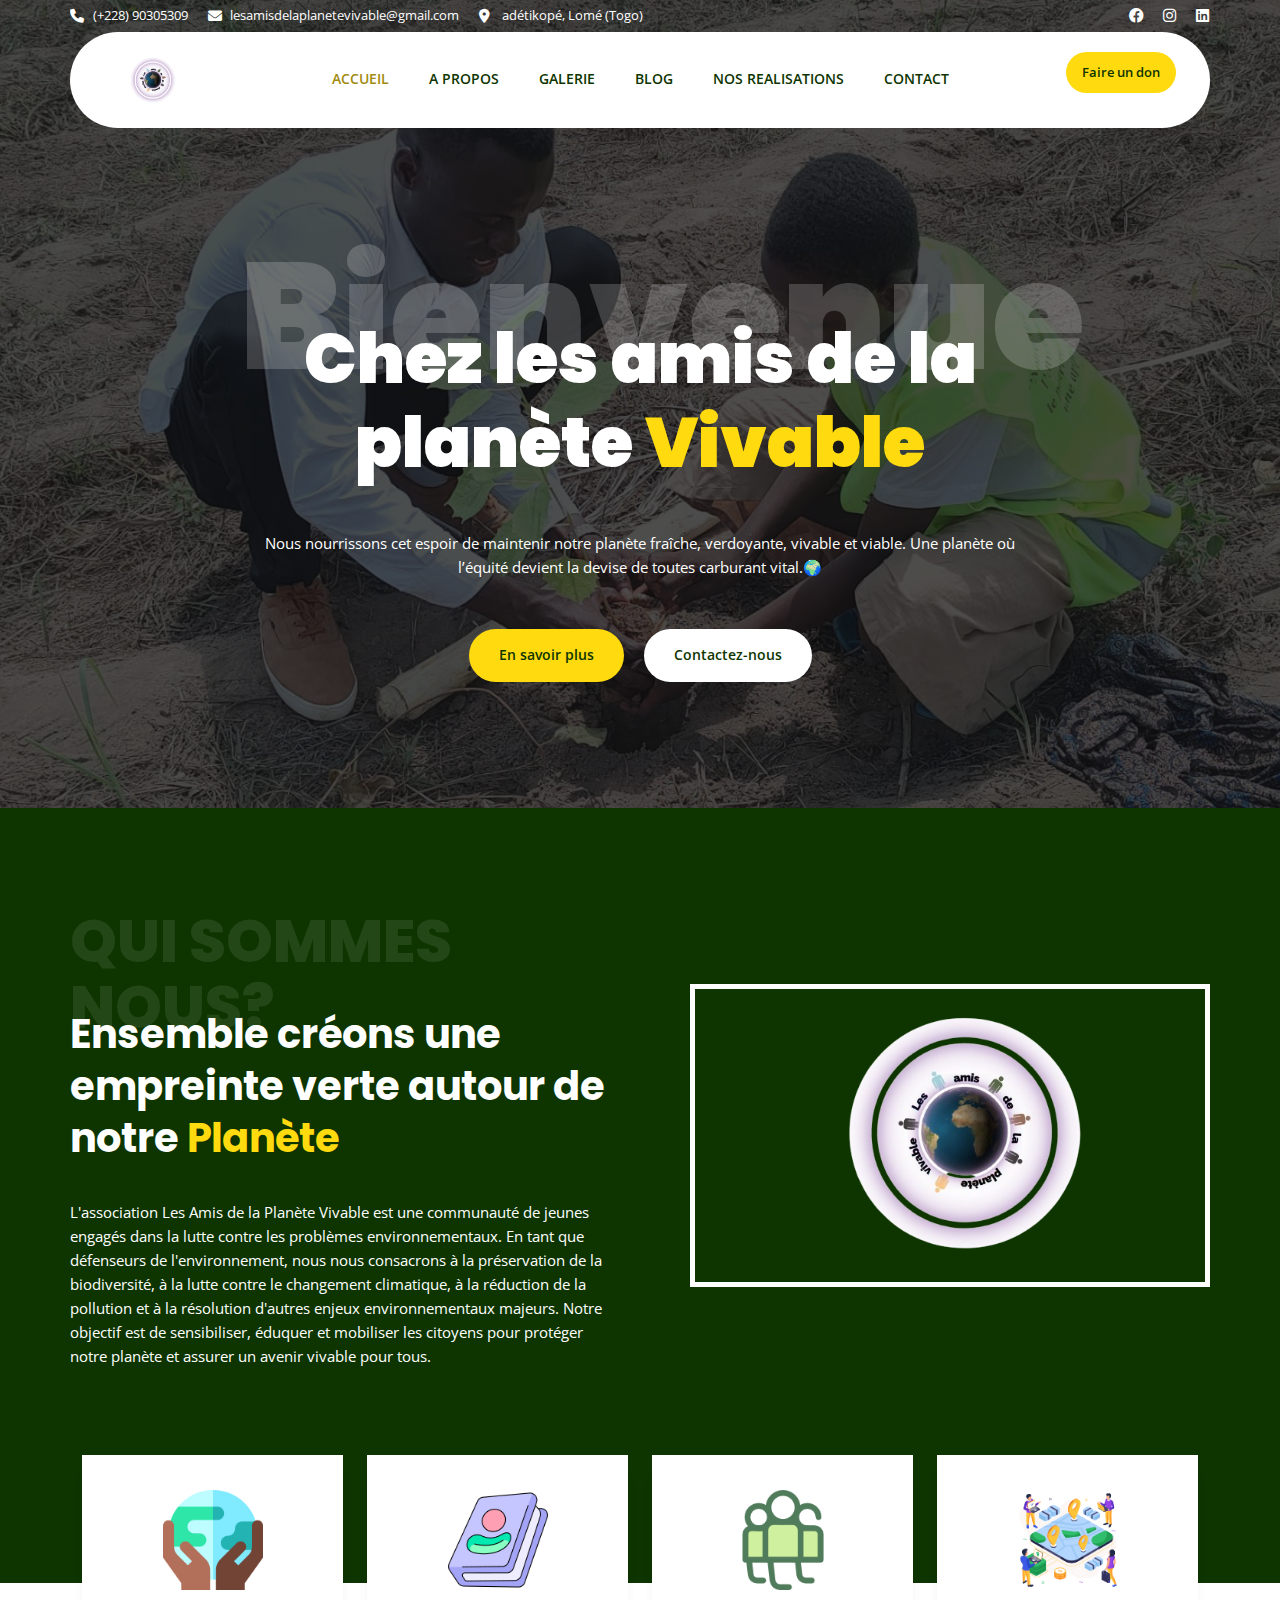
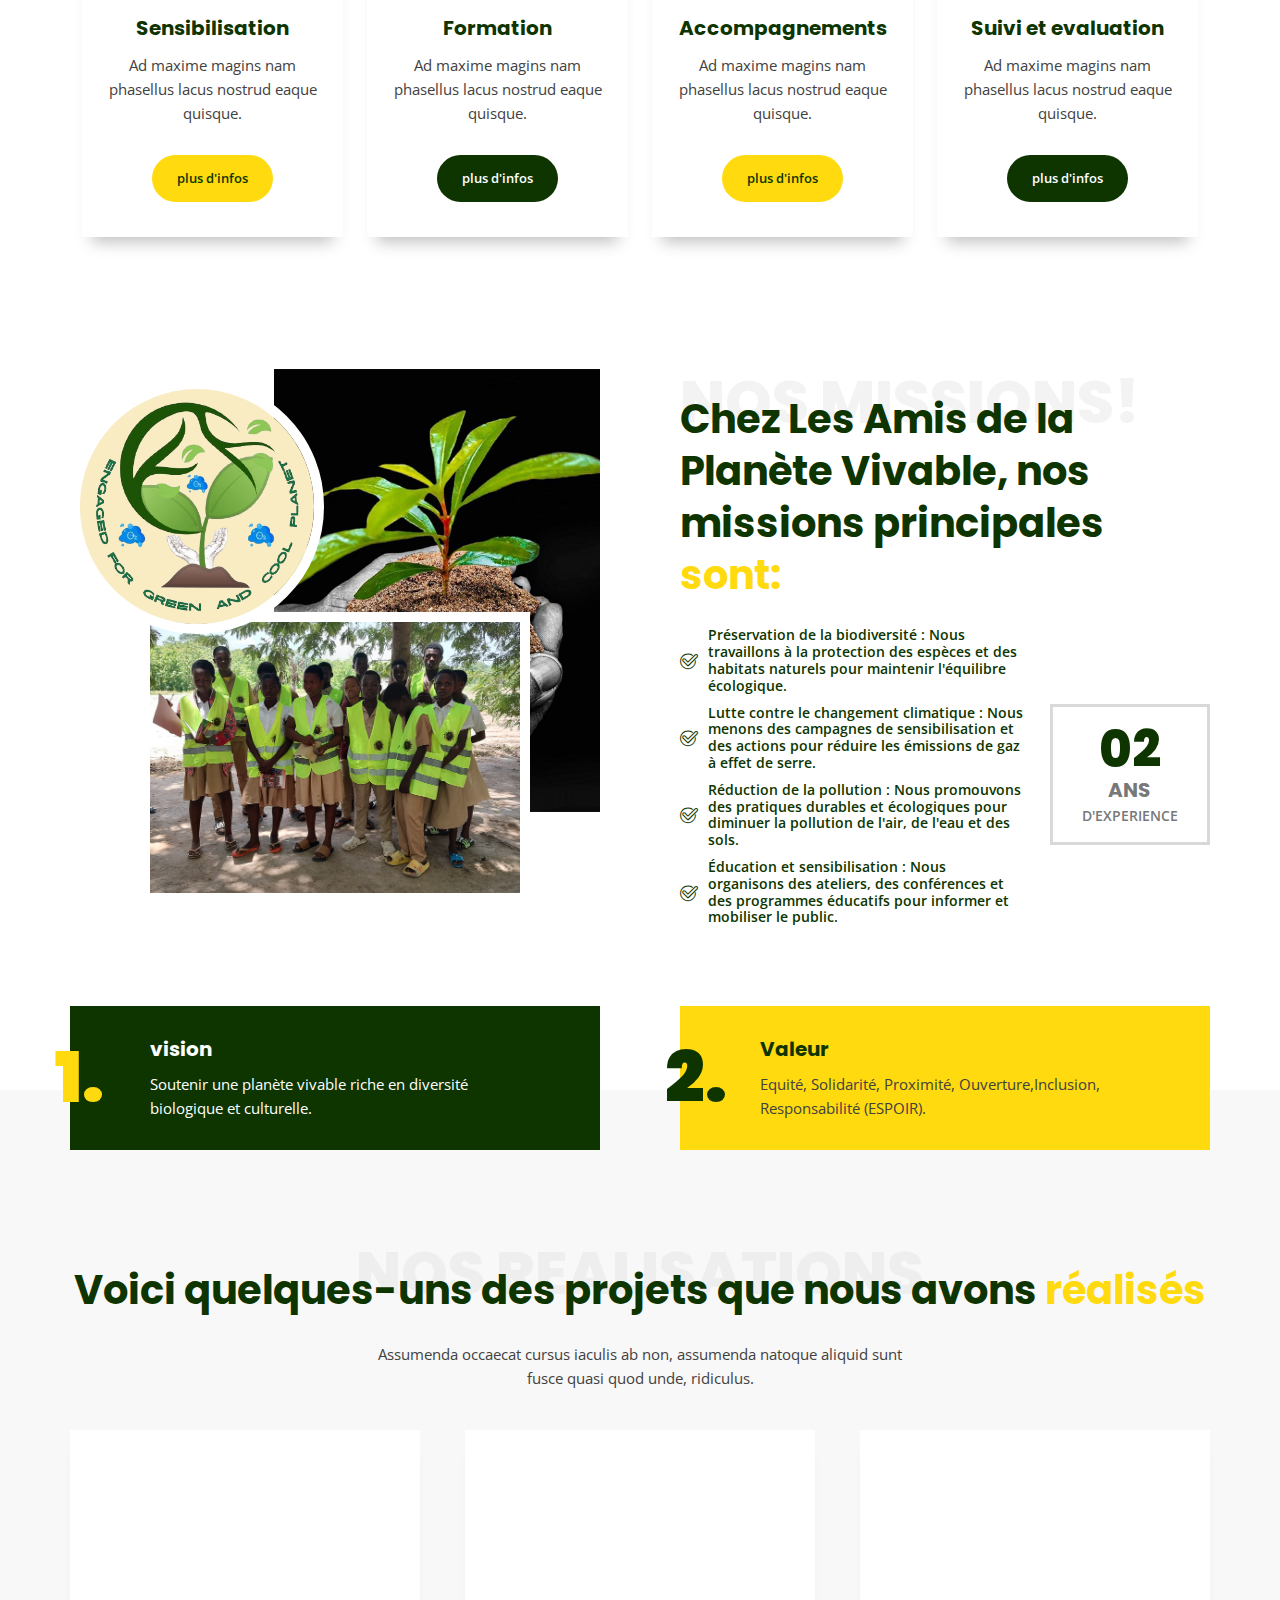
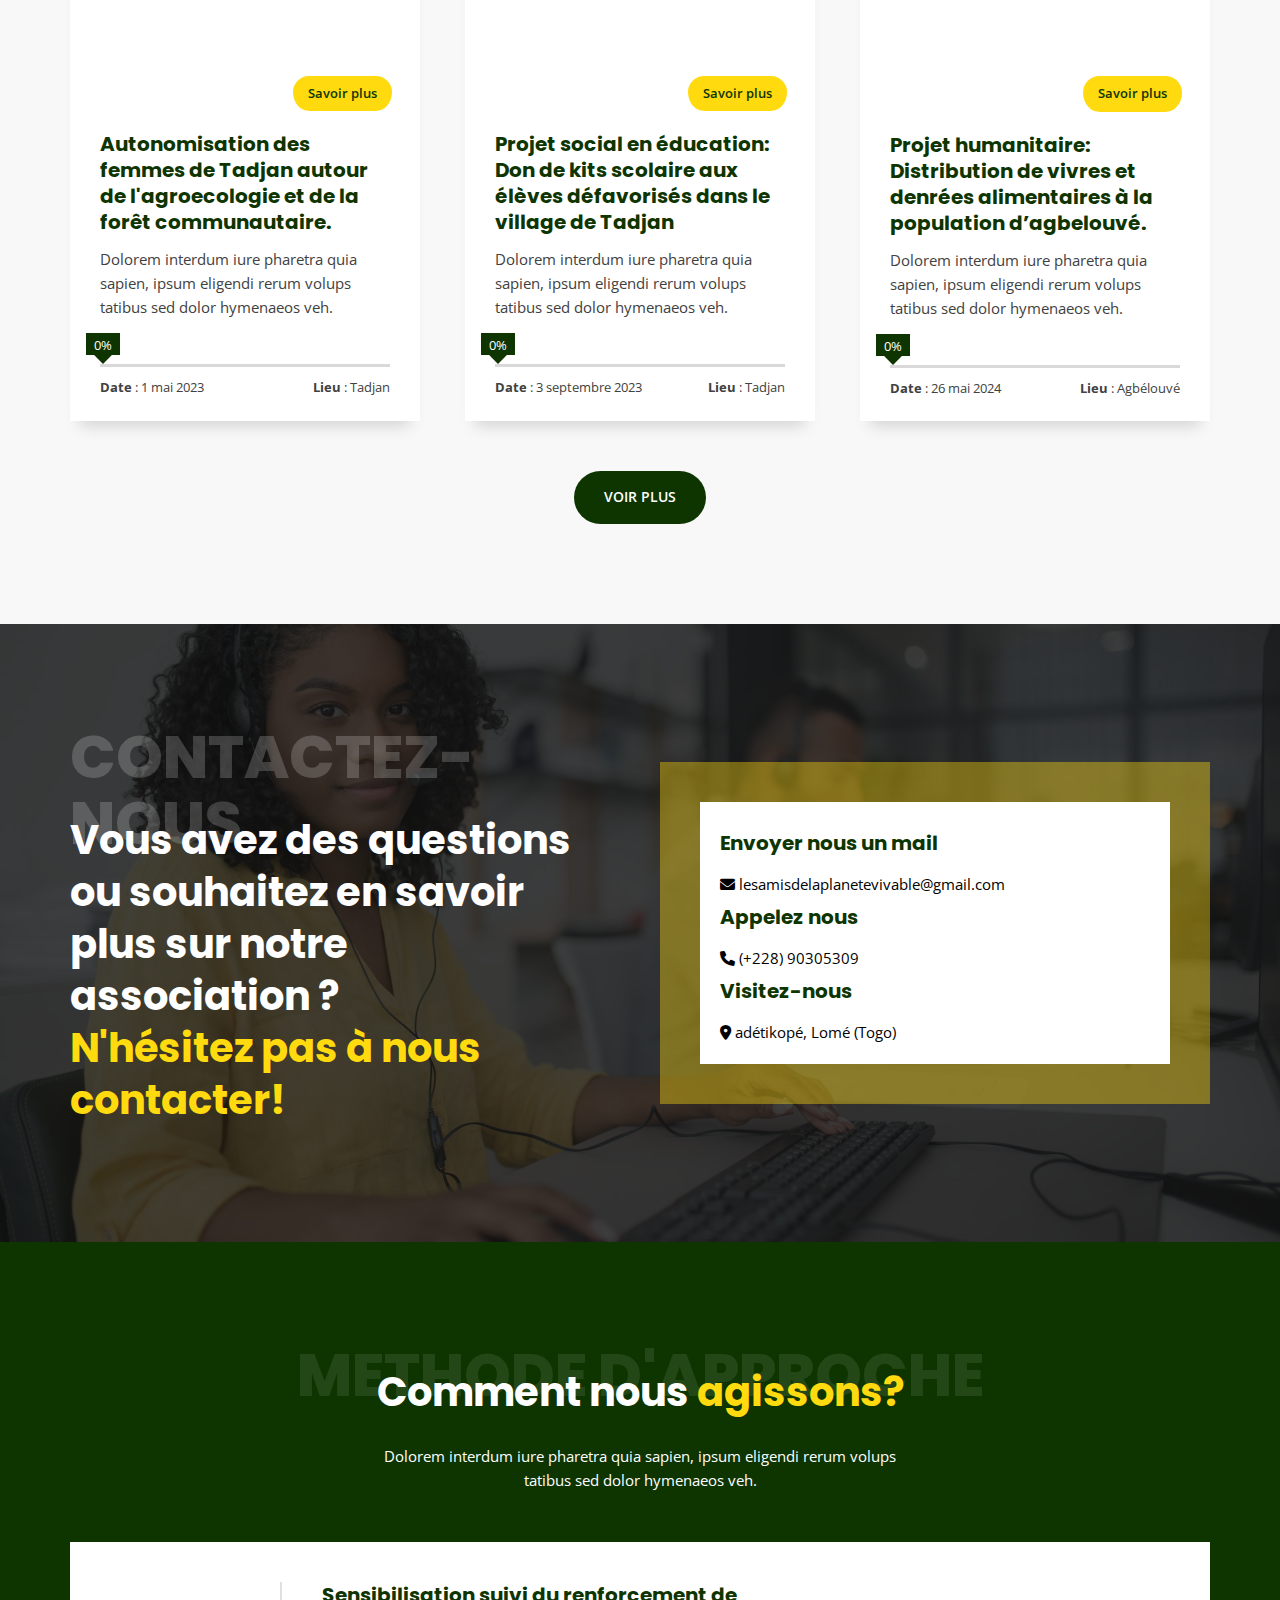
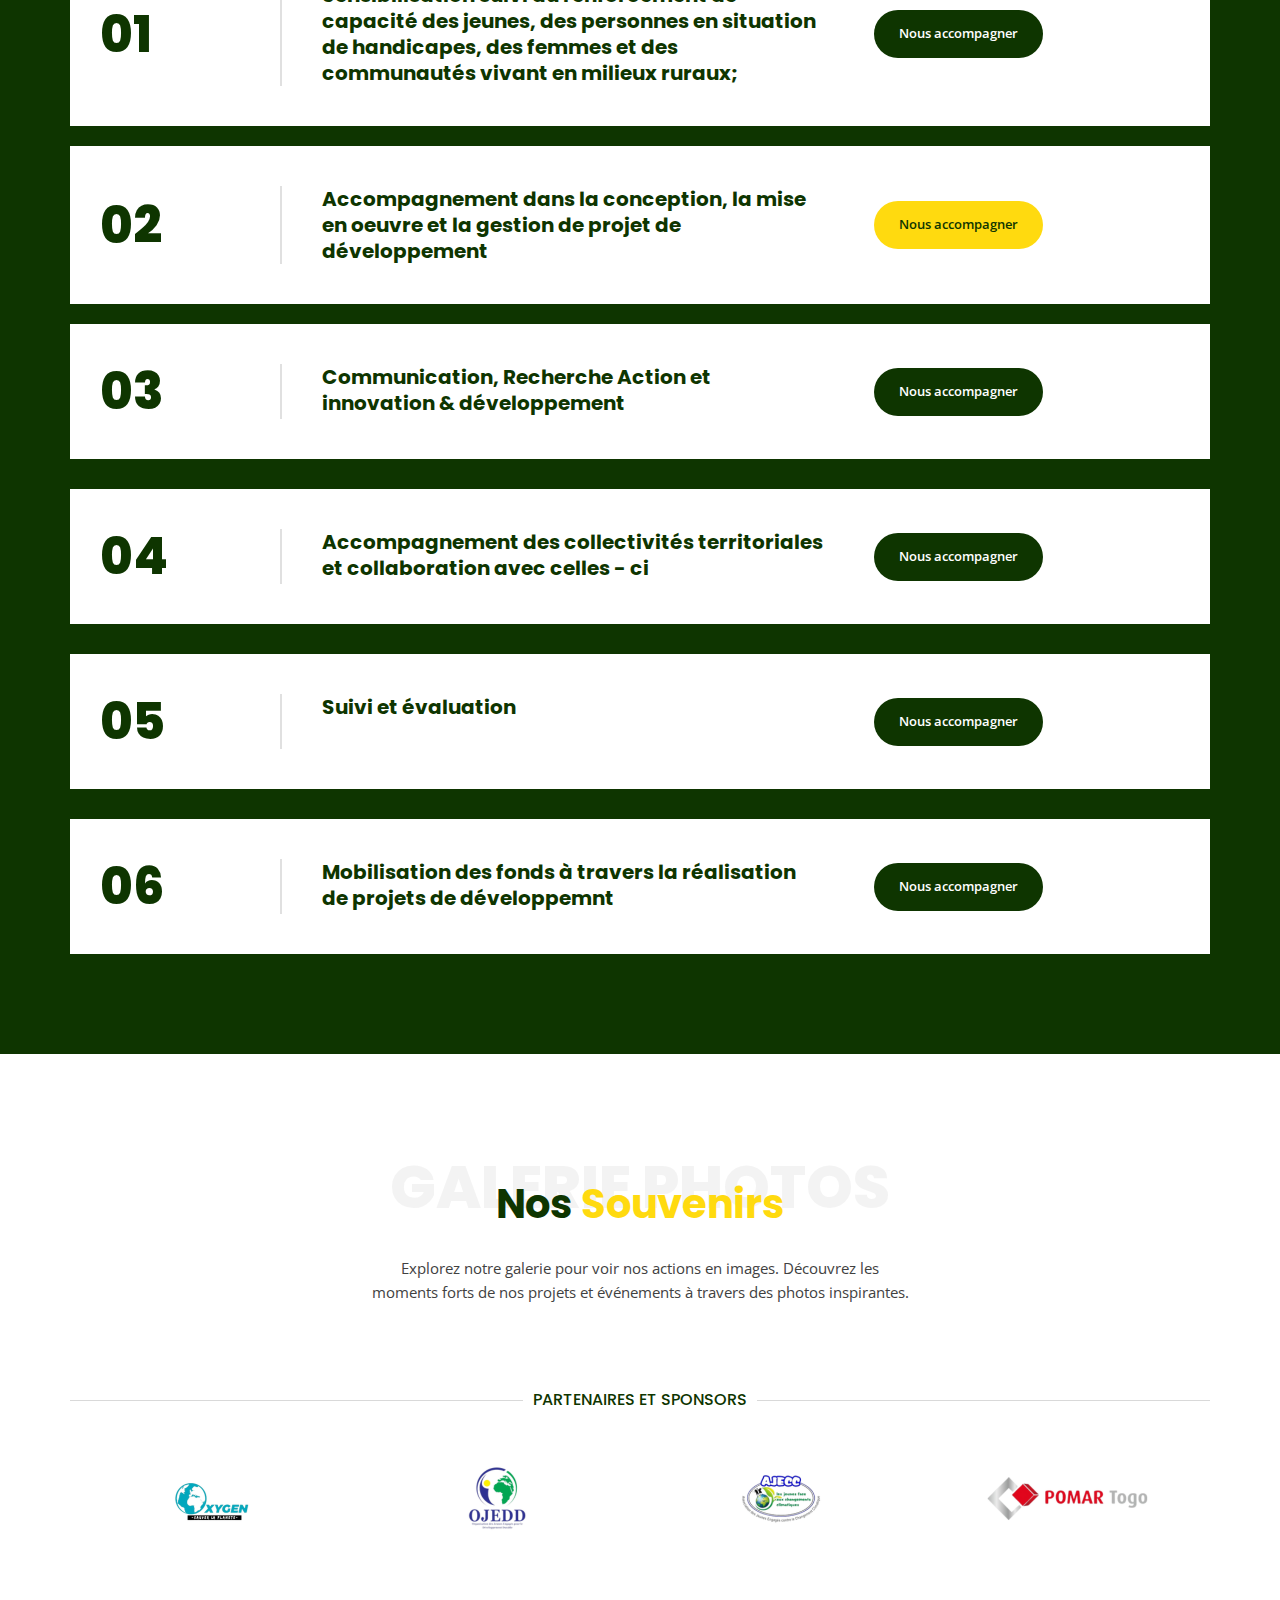
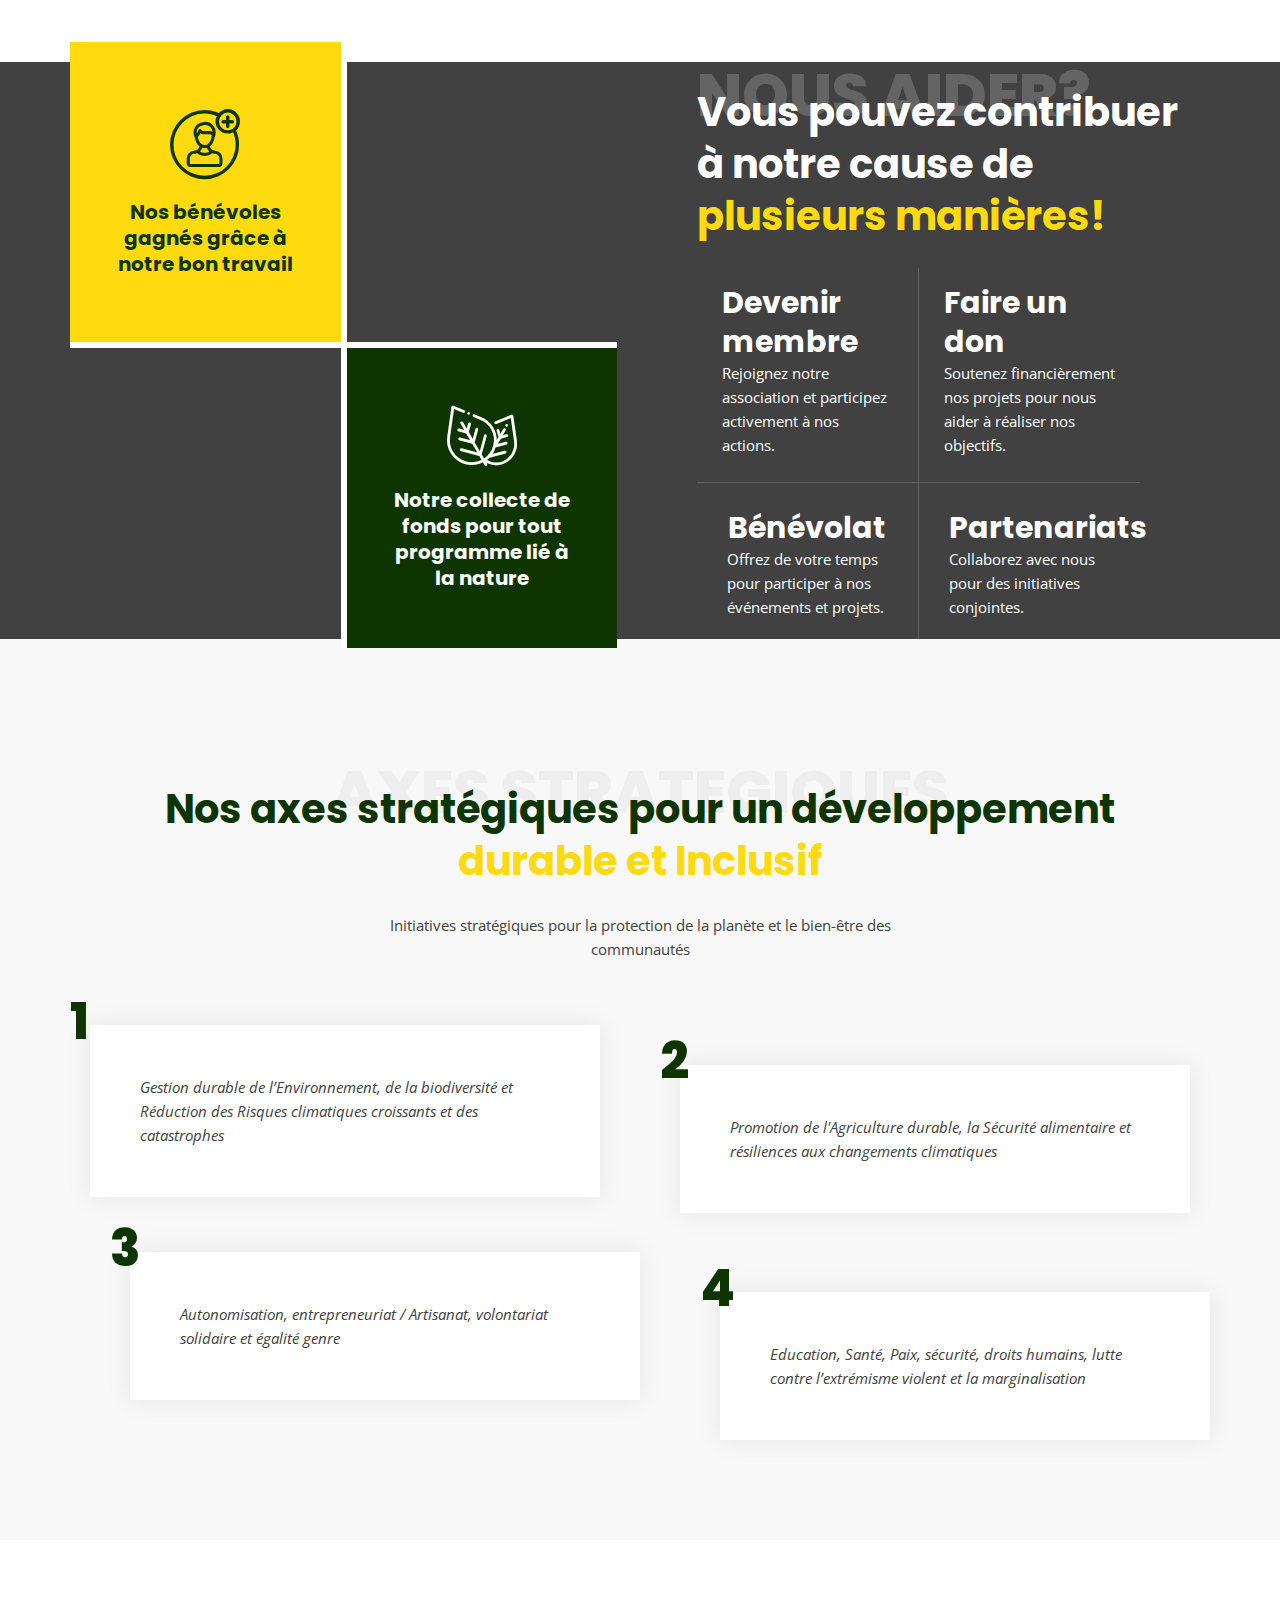
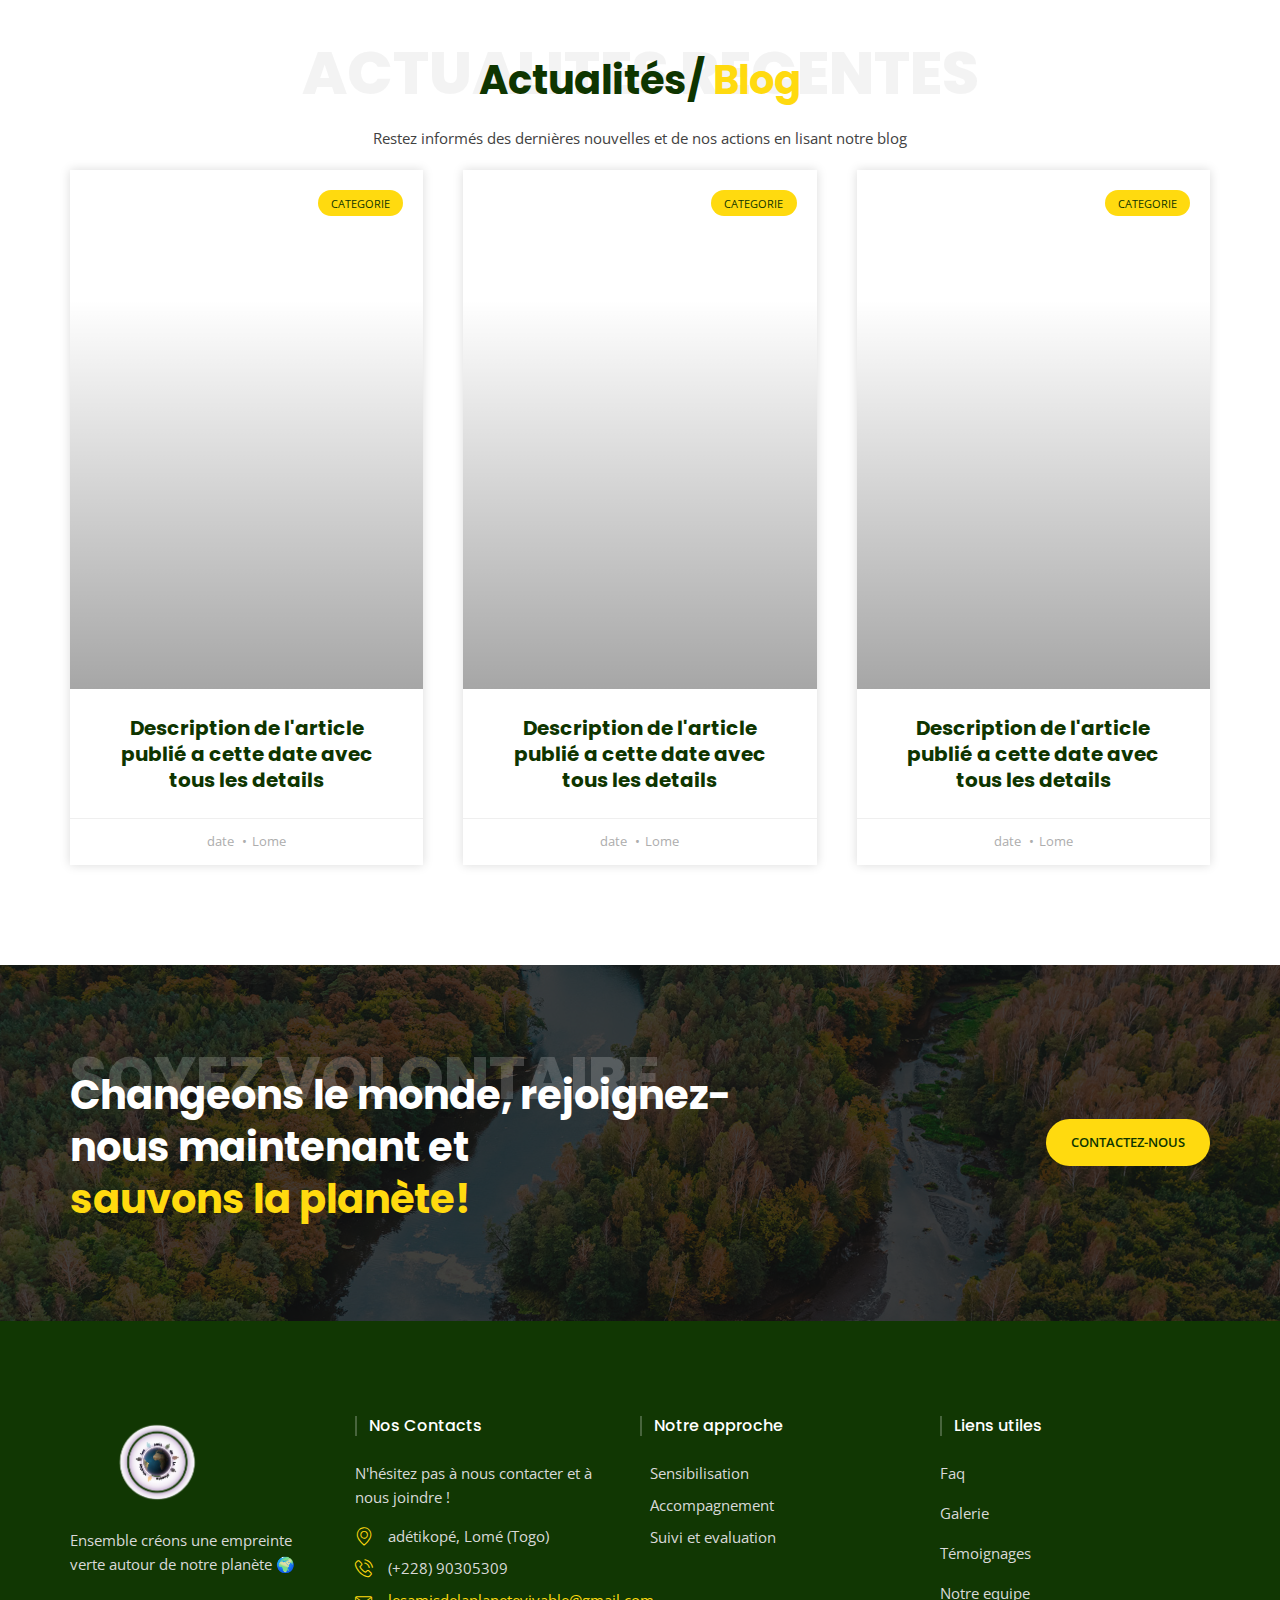
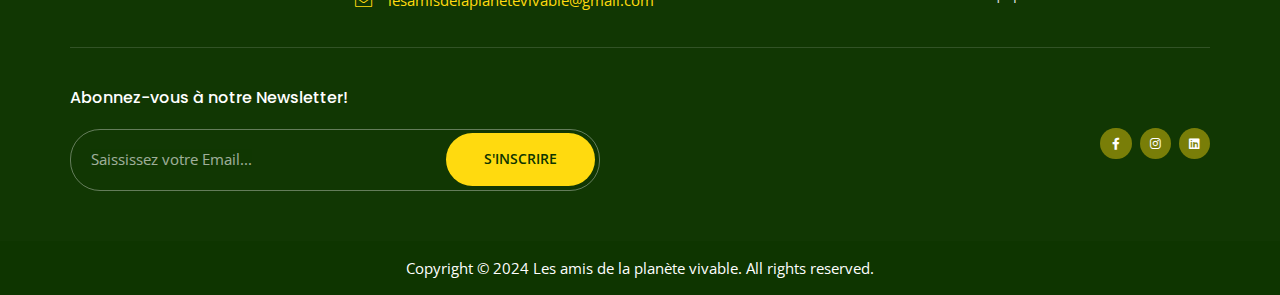
==== index.html @ 6067e503 "mycommit" ====
<!doctype html>
<html lang="en-fr">

<head>
	<!-- Balises meta -->
	<meta charset="UTF-8">
	<meta name="viewport" content="width=device-width, initial-scale=1">
	<meta http-equiv="content-type" content="text/html;charset=UTF-8" />
	<meta name="generator" content="WordPress 6.5.3" />
	<meta name="generator" content="WooCommerce 8.8.3" />
	<meta name='robots' content='max-image-preview:large' />
	<meta name="msapplication-TileImage" content="img/LG_ASS.png />
	<meta name="generator" content="Elementor 3.21.5; features: e_optimized_assets_loading, e_optimized_css_loading, additional_custom_breakpoints; settings: css_print_method-external, google_font-enabled, font_display-auto">
	<title>Association les amis de la planète vivable</title>
	<!-- Balises links -->
	<link rel="profile" href="https://gmpg.org/xfn/11">
	<link rel="alternate" type="application/rss+xml" title="Environ - Environment Charity Elementor Template Kit &raquo; Feed" href="feed/index.html" />
	<link rel='stylesheet' id='template-kit-export-css' href='wp-content/plugins/template-kit-export/public/assets/css/template-kit-export-public.min365c.css?ver=1.0.21' media='all' />
	<link rel='stylesheet' id='woocommerce-layout-css' href='wp-content/plugins/woocommerce/assets/css/woocommerce-layout27f0.css?ver=8.8.3' media='all' />
	<link rel='stylesheet' id='woocommerce-smallscreen-css' href='wp-content/plugins/woocommerce/assets/css/woocommerce-smallscreen27f0.css?ver=8.8.3' media='only screen and (max-width: 768px)' />
	<link rel='stylesheet' id='woocommerce-general-css' href='wp-content/plugins/woocommerce/assets/css/woocommerce27f0.css?ver=8.8.3' media='all' />
	<link rel='stylesheet' id='hello-elementor-css' href='wp-content/themes/hello-elementor/style.min41fe.css?ver=3.0.1' media='all' />
	<link rel='stylesheet' id='hello-elementor-theme-style-css' href='wp-content/themes/hello-elementor/theme.min41fe.css?ver=3.0.1' media='all' />
	<link rel='stylesheet' id='hello-elementor-header-footer-css' href='wp-content/themes/hello-elementor/header-footer.min41fe.css?ver=3.0.1' media='all' />
	<link rel='stylesheet' id='elementor-frontend-css' href='wp-content/plugins/elementor/assets/css/frontend-lite.min63aa.css?ver=3.21.5' media='all' />
	<link rel='stylesheet' id='elementor-post-17-css' href='wp-content/uploads/sites/32/elementor/css/post-17d940.css?ver=1673350369' media='all' />
	<link rel='stylesheet' id='elementor-icons-css' href='wp-content/plugins/elementor/assets/lib/eicons/css/elementor-icons.mind54b.css?ver=5.29.0' media='all' />
	<link rel='stylesheet' id='swiper-css' href='wp-content/plugins/elementor/assets/lib/swiper/v8/css/swiper.min94a4.css?ver=8.4.5' media='all' />
	<link rel='stylesheet' id='elementor-pro-css' href='wp-content/plugins/elementor-pro/assets/css/frontend-lite.min08e6.css?ver=3.21.2' media='all' />
	<link rel='stylesheet' id='elementor-post-98-css' href='wp-content/uploads/sites/32/elementor/css/post-985482.css?ver=1673350370' media='all' />
	<link rel='stylesheet' id='elementor-post-50-css' href='wp-content/uploads/sites/32/elementor/css/post-505482.css?ver=1673350370' media='all' />
	<link rel='stylesheet' id='elementor-post-53-css' href='wp-content/uploads/sites/32/elementor/css/post-535482.css?ver=1673350370' media='all' />
	<link rel='stylesheet' id='elementor-icons-ekiticons-css' href='wp-content/plugins/elementskit-lite/modules/elementskit-icon-pack/assets/css/ekiticonsaeb9.css?ver=3.1.4' media='all' />
	<link rel='stylesheet' id='ekit-widget-styles-css' href='wp-content/plugins/elementskit-lite/widgets/init/assets/css/widget-stylesaeb9.css?ver=3.1.4' media='all' />
	<link rel='stylesheet' id='ekit-responsive-css' href='wp-content/plugins/elementskit-lite/widgets/init/assets/css/responsiveaeb9.css?ver=3.1.4' media='all' />
	<link rel='stylesheet' id='google-fonts-1-css' href='https://fonts.googleapis.com/css?family=Poppins%3A100%2C100italic%2C200%2C200italic%2C300%2C300italic%2C400%2C400italic%2C500%2C500italic%2C600%2C600italic%2C700%2C700italic%2C800%2C800italic%2C900%2C900italic%7COpen+Sans%3A100%2C100italic%2C200%2C200italic%2C300%2C300italic%2C400%2C400italic%2C500%2C500italic%2C600%2C600italic%2C700%2C700italic%2C800%2C800italic%2C900%2C900italic&amp;display=auto&amp;ver=6.5.3' media='all' />
	<link rel='stylesheet' id='elementor-icons-shared-0-css' href='wp-content/plugins/elementor/assets/lib/font-awesome/css/fontawesome.min52d5.css?ver=5.15.3' media='all' />
	<link rel='stylesheet' id='elementor-icons-fa-solid-css' href='wp-content/plugins/elementor/assets/lib/font-awesome/css/solid.min52d5.css?ver=5.15.3' media='all' />
	<link rel='stylesheet' id='elementor-icons-fa-brands-css' href='wp-content/plugins/elementor/assets/lib/font-awesome/css/brands.min52d5.css?ver=5.15.3' media='all' />
	<link rel="preconnect" href="https://fonts.gstatic.com/" crossorigin><script src="wp-includes/js/jquery/jquery.minf43b.js?ver=3.7.1" id="jquery-core-js"></script>
	<link rel="canonical" href="index.html" />
	<link rel='shortlink' href='../../indexb6ad.html?p=98' />
	<link rel="alternate" type="application/json+oembed" href="wp-json/oembed/1.0/embed4e2f.json?url=https%3A%2F%2Fdemo.bosathemes.com%2Fenviron%2Ftemplate-kit%2Fhome%2F" />
	<link rel="alternate" type="text/xml+oembed" href="wp-json/oembed/1.0/embedcc88?url=https%3A%2F%2Fdemo.bosathemes.com%2Fenviron%2Ftemplate-kit%2Fhome%2F&amp;format=xml" />
	<link rel="icon" href="img/LG_ASS.png" sizes="32x32" />
	<link rel="icon" href="img/LG_ASS.png" sizes="192x192" />
	<link rel="apple-touch-icon" href="img/LG_ASS.png" />
	<link rel="https://api.w.org/" href="wp-json/index.html" /><link rel="EditURI" type="application/rsd+xml" title="RSD" href="../../xmlrpc0db0.html?rsd" />
	<link rel="stylesheet" href="https://cdnjs.cloudflare.com/ajax/libs/font-awesome/6.0.0-beta3/css/all.min.css">
	<noscript><style>.woocommerce-product-gallery{ opacity: 1 !important; }</style></noscript>
	
	<!-- Balises script -->
	<script src="wp-includes/js/jquery/jquery-migrate.min5589.js?ver=3.4.1" id="jquery-migrate-js"></script>
	<script src="wp-content/plugins/template-kit-export/public/assets/js/template-kit-export-public.min365c.js?ver=1.0.21" id="template-kit-export-js"></script>
	<script src="wp-content/plugins/woocommerce/assets/js/jquery-blockui/jquery.blockUI.mince95.js?ver=2.7.0-wc.8.8.3" id="jquery-blockui-js" defer data-wp-strategy="defer"></script>
	<script id="wc-add-to-cart-js-extra">
	var wc_add_to_cart_params = {"ajax_url":"\/environ\/wp-admin\/admin-ajax.php","wc_ajax_url":"\/environ\/?wc-ajax=%%endpoint%%","i18n_view_cart":"View cart","cart_url":"https:\/\/demo.bosathemes.com\/environ\/cart\/","is_cart":"","cart_redirect_after_add":"no"};
	</script>
	<script src="wp-content/plugins/woocommerce/assets/js/frontend/add-to-cart.min27f0.js?ver=8.8.3" id="wc-add-to-cart-js" defer data-wp-strategy="defer"></script>
	<script src="wp-content/plugins/woocommerce/assets/js/js-cookie/js.cookie.mina39c.js?ver=2.1.4-wc.8.8.3" id="js-cookie-js" defer data-wp-strategy="defer"></script>
	<script id="woocommerce-js-extra">
	var woocommerce_params = {"ajax_url":"\/environ\/wp-admin\/admin-ajax.php","wc_ajax_url":"\/environ\/?wc-ajax=%%endpoint%%"};
	</script>
	<script>
	window._wpemojiSettings = {"baseUrl":"https:\/\/s.w.org\/images\/core\/emoji\/15.0.3\/72x72\/","ext":".png","svgUrl":"https:\/\/s.w.org\/images\/core\/emoji\/15.0.3\/svg\/","svgExt":".svg","source":{"concatemoji":"https:\/\/demo.bosathemes.com\/environ\/wp-includes\/js\/wp-emoji-release.min.js?ver=6.5.3"}};
	!function(i,n){var o,s,e;function c(e){try{var t={supportTests:e,timestamp:(new Date).valueOf()};sessionStorage.setItem(o,JSON.stringify(t))}catch(e){}}function p(e,t,n){e.clearRect(0,0,e.canvas.width,e.canvas.height),e.fillText(t,0,0);var t=new Uint32Array(e.getImageData(0,0,e.canvas.width,e.canvas.height).data),r=(e.clearRect(0,0,e.canvas.width,e.canvas.height),e.fillText(n,0,0),new Uint32Array(e.getImageData(0,0,e.canvas.width,e.canvas.height).data));return t.every(function(e,t){return e===r[t]})}function u(e,t,n){switch(t){case"flag":return n(e,"\ud83c\udff3\ufe0f\u200d\u26a7\ufe0f","\ud83c\udff3\ufe0f\u200b\u26a7\ufe0f")?!1:!n(e,"\ud83c\uddfa\ud83c\uddf3","\ud83c\uddfa\u200b\ud83c\uddf3")&&!n(e,"\ud83c\udff4\udb40\udc67\udb40\udc62\udb40\udc65\udb40\udc6e\udb40\udc67\udb40\udc7f","\ud83c\udff4\u200b\udb40\udc67\u200b\udb40\udc62\u200b\udb40\udc65\u200b\udb40\udc6e\u200b\udb40\udc67\u200b\udb40\udc7f");case"emoji":return!n(e,"\ud83d\udc26\u200d\u2b1b","\ud83d\udc26\u200b\u2b1b")}return!1}function f(e,t,n){var r="undefined"!=typeof WorkerGlobalScope&&self instanceof WorkerGlobalScope?new OffscreenCanvas(300,150):i.createElement("canvas"),a=r.getContext("2d",{willReadFrequently:!0}),o=(a.textBaseline="top",a.font="600 32px Arial",{});return e.forEach(function(e){o[e]=t(a,e,n)}),o}function t(e){var t=i.createElement("script");t.src=e,t.defer=!0,i.head.appendChild(t)}"undefined"!=typeof Promise&&(o="wpEmojiSettingsSupports",s=["flag","emoji"],n.supports={everything:!0,everythingExceptFlag:!0},e=new Promise(function(e){i.addEventListener("DOMContentLoaded",e,{once:!0})}),new Promise(function(t){var n=function(){try{var e=JSON.parse(sessionStorage.getItem(o));if("object"==typeof e&&"number"==typeof e.timestamp&&(new Date).valueOf()<e.timestamp+604800&&"object"==typeof e.supportTests)return e.supportTests}catch(e){}return null}();if(!n){if("undefined"!=typeof Worker&&"undefined"!=typeof OffscreenCanvas&&"undefined"!=typeof URL&&URL.createObjectURL&&"undefined"!=typeof Blob)try{var e="postMessage("+f.toString()+"("+[JSON.stringify(s),u.toString(),p.toString()].join(",")+"));",r=new Blob([e],{type:"text/javascript"}),a=new Worker(URL.createObjectURL(r),{name:"wpTestEmojiSupports"});return void(a.onmessage=function(e){c(n=e.data),a.terminate(),t(n)})}catch(e){}c(n=f(s,u,p))}t(n)}).then(function(e){for(var t in e)n.supports[t]=e[t],n.supports.everything=n.supports.everything&&n.supports[t],"flag"!==t&&(n.supports.everythingExceptFlag=n.supports.everythingExceptFlag&&n.supports[t]);n.supports.everythingExceptFlag=n.supports.everythingExceptFlag&&!n.supports.flag,n.DOMReady=!1,n.readyCallback=function(){n.DOMReady=!0}}).then(function(){return e}).then(function(){var e;n.supports.everything||(n.readyCallback(),(e=n.source||{}).concatemoji?t(e.concatemoji):e.wpemoji&&e.twemoji&&(t(e.twemoji),t(e.wpemoji)))}))}((window,document),window._wpemojiSettings);
	</script>
	<script src="wp-content/plugins/woocommerce/assets/js/frontend/woocommerce.min27f0.js?ver=8.8.3" id="woocommerce-js" defer data-wp-strategy="defer"></script>
	
	<!-- Balises styles -->
	<style id='woocommerce-inline-inline-css'>
		.woocommerce form .form-row .required { visibility: visible; }
	</style>
	<style id='classic-theme-styles-inline-css'>
		.wp-block-button__link{color:#fff;background-color:#32373c;border-radius:9999px;box-shadow:none;text-decoration:none;padding:calc(.667em + 2px) calc(1.333em + 2px);font-size:1.125em}.wp-block-file__button{background:#32373c;color:#fff;text-decoration:none}
	</style>
	<style id='global-styles-inline-css'>
		body{
		--wp--preset--color--black: #000000;--wp--preset--color--cyan-bluish-gray: #abb8c3;--wp--preset--color--white: #ffffff;--wp--preset--color--pale-pink: #f78da7;--wp--preset--color--vivid-red: #cf2e2e;--wp--preset--color--luminous-vivid-orange: #ff6900;--wp--preset--color--luminous-vivid-amber: #fcb900;--wp--preset--color--light-green-cyan: #7bdcb5;--wp--preset--color--vivid-green-cyan: #00d084;--wp--preset--color--pale-cyan-blue: #8ed1fc;--wp--preset--color--vivid-cyan-blue: #0693e3;--wp--preset--color--vivid-purple: #9b51e0;--wp--preset--gradient--vivid-cyan-blue-to-vivid-purple: linear-gradient(135deg,rgba(6,147,227,1) 0%,rgb(155,81,224) 100%);--wp--preset--gradient--light-green-cyan-to-vivid-green-cyan: linear-gradient(135deg,rgb(122,220,180) 0%,rgb(0,208,130) 100%);--wp--preset--gradient--luminous-vivid-amber-to-luminous-vivid-orange: linear-gradient(135deg,rgba(252,185,0,1) 0%,rgba(255,105,0,1) 100%);--wp--preset--gradient--luminous-vivid-orange-to-vivid-red: linear-gradient(135deg,rgba(255,105,0,1) 0%,rgb(207,46,46) 100%);--wp--preset--gradient--very-light-gray-to-cyan-bluish-gray: linear-gradient(135deg,rgb(238,238,238) 0%,rgb(169,184,195) 100%);--wp--preset--gradient--cool-to-warm-spectrum: linear-gradient(135deg,rgb(74,234,220) 0%,rgb(151,120,209) 20%,rgb(207,42,186) 40%,rgb(238,44,130) 60%,rgb(251,105,98) 80%,rgb(254,248,76) 100%);--wp--preset--gradient--blush-light-purple: linear-gradient(135deg,rgb(255,206,236) 0%,rgb(152,150,240) 100%);--wp--preset--gradient--blush-bordeaux: linear-gradient(135deg,rgb(254,205,165) 0%,rgb(254,45,45) 50%,rgb(107,0,62) 100%);--wp--preset--gradient--luminous-dusk: linear-gradient(135deg,rgb(255,203,112) 0%,rgb(199,81,192) 50%,rgb(65,88,208) 100%);--wp--preset--gradient--pale-ocean: linear-gradient(135deg,rgb(255,245,203) 0%,rgb(182,227,212) 50%,rgb(51,167,181) 100%);--wp--preset--gradient--electric-grass: linear-gradient(135deg,rgb(202,248,128) 0%,rgb(113,206,126) 100%);--wp--preset--gradient--midnight: linear-gradient(135deg,rgb(2,3,129) 0%,rgb(40,116,252) 100%);--wp--preset--font-size--small: 13px;--wp--preset--font-size--medium: 20px;--wp--preset--font-size--large: 36px;--wp--preset--font-size--x-large: 42px;--wp--preset--spacing--20: 0.44rem;--wp--preset--spacing--30: 0.67rem;--wp--preset--spacing--40: 1rem;--wp--preset--spacing--50: 1.5rem;--wp--preset--spacing--60: 2.25rem;--wp--preset--spacing--70: 3.38rem;--wp--preset--spacing--80: 5.06rem;--wp--preset--shadow--natural: 6px 6px 9px rgba(0, 0, 0, 0.2);--wp--preset--shadow--deep: 12px 12px 50px rgba(0, 0, 0, 0.4);--wp--preset--shadow--sharp: 6px 6px 0px rgba(0, 0, 0, 0.2);--wp--preset--shadow--outlined: 6px 6px 0px -3px rgba(255, 255, 255, 1), 6px 6px rgba(0, 0, 0, 1);--wp--preset--shadow--crisp: 6px 6px 0px rgba(0, 0, 0, 1);}:where(.is-layout-flex){gap: 0.5em;}:where(.is-layout-grid){gap: 0.5em;}body .is-layout-flex{display: flex;}body .is-layout-flex{flex-wrap: wrap;align-items: center;}body .is-layout-flex > *{margin: 0;}body .is-layout-grid{display: grid;}body .is-layout-grid > *{margin: 0;}:where(.wp-block-columns.is-layout-flex){gap: 2em;}:where(.wp-block-columns.is-layout-grid){gap: 2em;}:where(.wp-block-post-template.is-layout-flex){gap: 1.25em;}:where(.wp-block-post-template.is-layout-grid){gap: 1.25em;}.has-black-color{color: var(--wp--preset--color--black) !important;}.has-cyan-bluish-gray-color{color: var(--wp--preset--color--cyan-bluish-gray) !important;}.has-white-color{color: var(--wp--preset--color--white) !important;}.has-pale-pink-color{color: var(--wp--preset--color--pale-pink) !important;}.has-vivid-red-color{color: var(--wp--preset--color--vivid-red) !important;}.has-luminous-vivid-orange-color{color: var(--wp--preset--color--luminous-vivid-orange) !important;}.has-luminous-vivid-amber-color{color: var(--wp--preset--color--luminous-vivid-amber) !important;}.has-light-green-cyan-color{color: var(--wp--preset--color--light-green-cyan) !important;}.has-vivid-green-cyan-color{color: var(--wp--preset--color--vivid-green-cyan) !important;}.has-pale-cyan-blue-color{color: var(--wp--preset--color--pale-cyan-blue) !important;}.has-vivid-cyan-blue-color{color: var(--wp--preset--color--vivid-cyan-blue) !important;}.has-vivid-purple-color{color: var(--wp--preset--color--vivid-purple) !important;}.has-black-background-color{background-color: var(--wp--preset--color--black) !important;}.has-cyan-bluish-gray-background-color{background-color: var(--wp--preset--color--cyan-bluish-gray) !important;}.has-white-background-color{background-color: var(--wp--preset--color--white) !important;}.has-pale-pink-background-color{background-color: var(--wp--preset--color--pale-pink) !important;}.has-vivid-red-background-color{background-color: var(--wp--preset--color--vivid-red) !important;}.has-luminous-vivid-orange-background-color{background-color: var(--wp--preset--color--luminous-vivid-orange) !important;}.has-luminous-vivid-amber-background-color{background-color: var(--wp--preset--color--luminous-vivid-amber) !important;}.has-light-green-cyan-background-color{background-color: var(--wp--preset--color--light-green-cyan) !important;}.has-vivid-green-cyan-background-color{background-color: var(--wp--preset--color--vivid-green-cyan) !important;}.has-pale-cyan-blue-background-color{background-color: var(--wp--preset--color--pale-cyan-blue) !important;}.has-vivid-cyan-blue-background-color{background-color: var(--wp--preset--color--vivid-cyan-blue) !important;}.has-vivid-purple-background-color{background-color: var(--wp--preset--color--vivid-purple) !important;}.has-black-border-color{border-color: var(--wp--preset--color--black) !important;}.has-cyan-bluish-gray-border-color{border-color: var(--wp--preset--color--cyan-bluish-gray) !important;}.has-white-border-color{border-color: var(--wp--preset--color--white) !important;}.has-pale-pink-border-color{border-color: var(--wp--preset--color--pale-pink) !important;}.has-vivid-red-border-color{border-color: var(--wp--preset--color--vivid-red) !important;}.has-luminous-vivid-orange-border-color{border-color: var(--wp--preset--color--luminous-vivid-orange) !important;}.has-luminous-vivid-amber-border-color{border-color: var(--wp--preset--color--luminous-vivid-amber) !important;}.has-light-green-cyan-border-color{border-color: var(--wp--preset--color--light-green-cyan) !important;}.has-vivid-green-cyan-border-color{border-color: var(--wp--preset--color--vivid-green-cyan) !important;}.has-pale-cyan-blue-border-color{border-color: var(--wp--preset--color--pale-cyan-blue) !important;}.has-vivid-cyan-blue-border-color{border-color: var(--wp--preset--color--vivid-cyan-blue) !important;}.has-vivid-purple-border-color{border-color: var(--wp--preset--color--vivid-purple) !important;}.has-vivid-cyan-blue-to-vivid-purple-gradient-background{background: var(--wp--preset--gradient--vivid-cyan-blue-to-vivid-purple) !important;}.has-light-green-cyan-to-vivid-green-cyan-gradient-background{background: var(--wp--preset--gradient--light-green-cyan-to-vivid-green-cyan) !important;}.has-luminous-vivid-amber-to-luminous-vivid-orange-gradient-background{background: var(--wp--preset--gradient--luminous-vivid-amber-to-luminous-vivid-orange) !important;}.has-luminous-vivid-orange-to-vivid-red-gradient-background{background: var(--wp--preset--gradient--luminous-vivid-orange-to-vivid-red) !important;}.has-very-light-gray-to-cyan-bluish-gray-gradient-background{background: var(--wp--preset--gradient--very-light-gray-to-cyan-bluish-gray) !important;}.has-cool-to-warm-spectrum-gradient-background{background: var(--wp--preset--gradient--cool-to-warm-spectrum) !important;}.has-blush-light-purple-gradient-background{background: var(--wp--preset--gradient--blush-light-purple) !important;}.has-blush-bordeaux-gradient-background{background: var(--wp--preset--gradient--blush-bordeaux) !important;}.has-luminous-dusk-gradient-background{background: var(--wp--preset--gradient--luminous-dusk) !important;}.has-pale-ocean-gradient-background{background: var(--wp--preset--gradient--pale-ocean) !important;}.has-electric-grass-gradient-background{background: var(--wp--preset--gradient--electric-grass) !important;}.has-midnight-gradient-background{background: var(--wp--preset--gradient--midnight) !important;}.has-small-font-size{font-size: var(--wp--preset--font-size--small) !important;}.has-medium-font-size{font-size: var(--wp--preset--font-size--medium) !important;}.has-large-font-size{font-size: var(--wp--preset--font-size--large) !important;}.has-x-large-font-size{font-size: var(--wp--preset--font-size--x-large) !important;}
		.wp-block-navigation a:where(:not(.wp-element-button)){color: inherit;}
		:where(.wp-block-post-template.is-layout-flex){gap: 1.25em;}:where(.wp-block-post-template.is-layout-grid){gap: 1.25em;}
		:where(.wp-block-columns.is-layout-flex){gap: 2em;}:where(.wp-block-columns.is-layout-grid){gap: 2em;}
		.wp-block-pullquote{font-size: 1.5em;line-height: 1.6;}
	</style>
	<style id='wp-emoji-styles-inline-css'>
		img.wp-smiley, img.emoji {
			display: inline !important;
			border: none !important;
			box-shadow: none !important;
			height: 1em !important;
			width: 1em !important;
			margin: 0 0.07em !important;
			vertical-align: -0.1em !important;
			background: none !important;
			padding: 0 !important;
		}
	</style>
</head>


<body class="envato_tk_templates-template-default single single-envato_tk_templates postid-98 wp-custom-logo theme-hello-elementor woocommerce-no-js elementor-default elementor-kit-17 elementor-page elementor-page-98">
	<a class="skip-link screen-reader-text" href="#content">Skip to content</a>

	<header data-elementor-type="header" data-elementor-id="50" class="elementor elementor-50 elementor-location-header" data-elementor-post-type="elementor_library">
		<section class="elementor-section elementor-top-section elementor-element elementor-element-e875bef elementor-section-boxed elementor-section-height-default elementor-section-height-default" data-id="e875bef" data-element_type="section">
			<div class="elementor-container elementor-column-gap-no">
				<div class="elementor-column elementor-col-100 elementor-top-column elementor-element elementor-element-16f5c14" data-id="16f5c14" data-element_type="column">
					<div class="elementor-widget-wrap elementor-element-populated">
						<section class="elementor-section elementor-inner-section elementor-element elementor-element-1e70003 elementor-section-boxed elementor-section-height-default elementor-section-height-default" data-id="1e70003" data-element_type="section">
							<div class="elementor-container elementor-column-gap-no">
								<div class="elementor-column elementor-col-50 elementor-inner-column elementor-element elementor-element-a0256be elementor-hidden-mobile" data-id="a0256be" data-element_type="column">
									<div class="elementor-widget-wrap elementor-element-populated">
										<div class="elementor-element elementor-element-b82e65f elementor-icon-list--layout-inline elementor-align-left elementor-mobile-align-center elementor-tablet-align-center elementor-list-item-link-full_width elementor-widget elementor-widget-icon-list" data-id="b82e65f" data-element_type="widget" data-widget_type="icon-list.default">
											<div class="elementor-widget-container">
												<link rel="stylesheet" href="wp-content/plugins/elementor/assets/css/widget-icon-list.min.css">
												<ul class="elementor-icon-list-items elementor-inline-items">
													<li class="elementor-icon-list-item elementor-inline-item">
														<a href="#">
															<span class="elementor-icon-list-icon">
																<i aria-hidden="true" class="fas fa-phone"></i>
															</span>
															<span class="elementor-icon-list-text">(+228) 90305309</span>
														</a>
													</li>
													<li class="elementor-icon-list-item elementor-inline-item">
														<a href="#">
															<span class="elementor-icon-list-icon">
																<i aria-hidden="true" class="fas fa-envelope"></i>
															</span>
															<span class="elementor-icon-list-text"><span class="__cf_email__" data-cfemail="9efdf1f3eefff0e7defaf1f3fff7f0b0fdf1f3">lesamisdelaplanetevivable@gmail.com</span></span>
														</a>
													</li>
													<li class="elementor-icon-list-item elementor-inline-item">
														<span class="elementor-icon-list-icon">
															<i aria-hidden="true" class="fas fa-map-marker-alt"></i>
														</span>
														<span class="elementor-icon-list-text">adétikopé, Lomé (Togo)</span>
													</li>
												</ul>
											</div>
										</div>
									</div>
								</div>
								<div class="elementor-column elementor-col-50 elementor-inner-column elementor-element elementor-element-faac864" data-id="faac864" data-element_type="column">
									<div class="elementor-widget-wrap elementor-element-populated">
										<div class="elementor-element elementor-element-3f39d0a e-grid-align-right e-grid-align-mobile-left elementor-widget__width-auto elementor-shape-rounded elementor-grid-0 elementor-widget elementor-widget-social-icons" data-id="3f39d0a" data-element_type="widget" data-widget_type="social-icons.default">
											<div class="elementor-widget-container">
												<style>
													.elementor-widget-social-icons.elementor-grid-0 .elementor-widget-container,.elementor-widget-social-icons.elementor-grid-mobile-0 .elementor-widget-container,.elementor-widget-social-icons.elementor-grid-tablet-0 .elementor-widget-container{line-height:1;font-size:0}.elementor-widget-social-icons:not(.elementor-grid-0):not(.elementor-grid-tablet-0):not(.elementor-grid-mobile-0) .elementor-grid{display:inline-grid}.elementor-widget-social-icons .elementor-grid{grid-column-gap:var(--grid-column-gap,5px);grid-row-gap:var(--grid-row-gap,5px);grid-template-columns:var(--grid-template-columns);justify-content:var(--justify-content,center);justify-items:var(--justify-content,center)}.elementor-icon.elementor-social-icon{font-size:var(--icon-size,25px);line-height:var(--icon-size,25px);width:calc(var(--icon-size, 25px) + 2 * var(--icon-padding, .5em));height:calc(var(--icon-size, 25px) + 2 * var(--icon-padding, .5em))}.elementor-social-icon{--e-social-icon-icon-color:#fff;display:inline-flex;background-color:#69727d;align-items:center;justify-content:center;text-align:center;cursor:pointer}.elementor-social-icon i{color:var(--e-social-icon-icon-color)}.elementor-social-icon svg{fill:var(--e-social-icon-icon-color)}.elementor-social-icon:last-child{margin:0}.elementor-social-icon:hover{opacity:.9;color:#fff}.elementor-social-icon-android{background-color:#a4c639}.elementor-social-icon-apple{background-color:#999}.elementor-social-icon-behance{background-color:#1769ff}.elementor-social-icon-bitbucket{background-color:#205081}.elementor-social-icon-codepen{background-color:#000}.elementor-social-icon-delicious{background-color:#39f}.elementor-social-icon-deviantart{background-color:#05cc47}.elementor-social-icon-digg{background-color:#005be2}.elementor-social-icon-dribbble{background-color:#ea4c89}.elementor-social-icon-elementor{background-color:#d30c5c}.elementor-social-icon-envelope{background-color:#ea4335}.elementor-social-icon-facebook,.elementor-social-icon-facebook-f{background-color:#3b5998}.elementor-social-icon-flickr{background-color:#0063dc}.elementor-social-icon-foursquare{background-color:#2d5be3}.elementor-social-icon-free-code-camp,.elementor-social-icon-freecodecamp{background-color:#006400}.elementor-social-icon-github{background-color:#333}.elementor-social-icon-gitlab{background-color:#e24329}.elementor-social-icon-globe{background-color:#69727d}.elementor-social-icon-google-plus,.elementor-social-icon-google-plus-g{background-color:#dd4b39}.elementor-social-icon-houzz{background-color:#7ac142}.elementor-social-icon-instagram{background-color:#262626}.elementor-social-icon-jsfiddle{background-color:#487aa2}.elementor-social-icon-link{background-color:#818a91}.elementor-social-icon-linkedin,.elementor-social-icon-linkedin-in{background-color:#0077b5}.elementor-social-icon-medium{background-color:#00ab6b}.elementor-social-icon-meetup{background-color:#ec1c40}.elementor-social-icon-mixcloud{background-color:#273a4b}.elementor-social-icon-odnoklassniki{background-color:#f4731c}.elementor-social-icon-pinterest{background-color:#bd081c}.elementor-social-icon-product-hunt{background-color:#da552f}.elementor-social-icon-reddit{background-color:#ff4500}.elementor-social-icon-rss{background-color:#f26522}.elementor-social-icon-shopping-cart{background-color:#4caf50}.elementor-social-icon-skype{background-color:#00aff0}.elementor-social-icon-slideshare{background-color:#0077b5}.elementor-social-icon-snapchat{background-color:#fffc00}.elementor-social-icon-soundcloud{background-color:#f80}.elementor-social-icon-spotify{background-color:#2ebd59}.elementor-social-icon-stack-overflow{background-color:#fe7a15}.elementor-social-icon-steam{background-color:#00adee}.elementor-social-icon-stumbleupon{background-color:#eb4924}.elementor-social-icon-telegram{background-color:#2ca5e0}.elementor-social-icon-threads{background-color:#000}.elementor-social-icon-thumb-tack{background-color:#1aa1d8}.elementor-social-icon-tripadvisor{background-color:#589442}.elementor-social-icon-tumblr{background-color:#35465c}.elementor-social-icon-twitch{background-color:#6441a5}.elementor-social-icon-twitter{background-color:#1da1f2}.elementor-social-icon-viber{background-color:#665cac}.elementor-social-icon-vimeo{background-color:#1ab7ea}.elementor-social-icon-vk{background-color:#45668e}.elementor-social-icon-weibo{background-color:#dd2430}.elementor-social-icon-weixin{background-color:#31a918}.elementor-social-icon-whatsapp{background-color:#25d366}.elementor-social-icon-wordpress{background-color:#21759b}.elementor-social-icon-x-twitter{background-color:#000}.elementor-social-icon-xing{background-color:#026466}.elementor-social-icon-yelp{background-color:#af0606}.elementor-social-icon-youtube{background-color:#cd201f}.elementor-social-icon-500px{background-color:#0099e5}.elementor-shape-rounded .elementor-icon.elementor-social-icon{border-radius:10%}.elementor-shape-circle .elementor-icon.elementor-social-icon{border-radius:50%}
												</style>
												<div class="elementor-social-icons-wrapper elementor-grid">
													<span class="elementor-grid-item">
														<a class="elementor-icon elementor-social-icon elementor-social-icon-facebook elementor-repeater-item-98d2d38" href="https://www.facebook.com/profile.php?id=100069720733226" target="_blank">
															<span class="elementor-screen-only">Facebook</span>
															<i class="fab fa-facebook"></i>
														</a>
													</span>
													<span class="elementor-grid-item">
														<a class="elementor-icon elementor-social-icon elementor-social-icon-instagram elementor-repeater-item-2841575" href="https://instagram.com/les_amis_de_la_planete_vivable?igshid=MjEwN2IyYWYwYw==" target="_blank">
															<span class="elementor-screen-only">Instagram</span>
															<i class="fab fa-instagram"></i>
														</a>
													</span>
													<span class="elementor-grid-item">
														<a class="elementor-icon elementor-social-icon elementor-social-icon-linkedin elementor-repeater-item-5545b7f" href="https://www.linkedin.com/company/les-amis-de-la-plan%C3%A8te-vivable/" target="_blank">
															<span class="elementor-screen-only">Linkedin</span>
															<i class="fab fa-linkedin"></i>
														</a>
													</span>
												</div>
											</div>
										</div>

									</div>
								</div>
							</div>
						</section>
						<section class="elementor-section elementor-inner-section elementor-element elementor-element-9b2c1a4 elementor-section-boxed elementor-section-height-default elementor-section-height-default" data-id="9b2c1a4" data-element_type="section" data-settings="{&quot;background_background&quot;:&quot;classic&quot;}">
							<div class="elementor-background-overlay"></div>
							<div class="elementor-container elementor-column-gap-no">
								<div class="elementor-column elementor-col-33 elementor-inner-column elementor-element elementor-element-0b0ca45" data-id="0b0ca45" data-element_type="column">
									<div class="elementor-widget-wrap elementor-element-populated">
										<div class="elementor-element elementor-element-e556beb elementor-widget elementor-widget-theme-site-logo elementor-widget-image" data-id="e556beb" data-element_type="widget" data-widget_type="theme-site-logo.default">
											<div class="elementor-widget-container">
												<style>
													.elementor-widget-image{text-align:center}.elementor-widget-image a{display:inline-block}.elementor-widget-image a img[src$=".svg"]{width:48px}.elementor-widget-image img{vertical-align:middle;display:inline-block}
												</style>
												<a href="index.html">
													<img width="100" height="130" src="img/LG_ASS.png" class="attachment-full size-full wp-image-707" alt="" />
												</a>
											</div>
										</div>
									</div>
								</div>
								<div class="elementor-column elementor-col-33 elementor-inner-column elementor-element elementor-element-1939cf1" data-id="1939cf1" data-element_type="column">
									<div class="elementor-widget-wrap elementor-element-populated">
										<div class="elementor-element elementor-element-8a2700f elementor-nav-menu__align-center elementor-nav-menu--stretch elementor-nav-menu__text-align-center elementor-nav-menu--dropdown-tablet elementor-nav-menu--toggle elementor-nav-menu--burger elementor-widget elementor-widget-nav-menu" data-id="8a2700f" data-element_type="widget" data-settings="{&quot;full_width&quot;:&quot;stretch&quot;,&quot;layout&quot;:&quot;horizontal&quot;,&quot;submenu_icon&quot;:{&quot;value&quot;:&quot;&lt;i class=\&quot;fas fa-caret-down\&quot;&gt;&lt;\/i&gt;&quot;,&quot;library&quot;:&quot;fa-solid&quot;},&quot;toggle&quot;:&quot;burger&quot;}" data-widget_type="nav-menu.default">
											<div class="elementor-widget-container">
												<link rel="stylesheet" href="wp-content/plugins/elementor-pro/assets/css/widget-nav-menu.min.css">
												<nav class="elementor-nav-menu--main elementor-nav-menu__container elementor-nav-menu--layout-horizontal e--pointer-none">
													<ul id="menu-1-8a2700f" class="elementor-nav-menu"><li class="menu-item menu-item-type-custom menu-item-object-custom current-menu-item menu-item-74"><a href="index.html" aria-current="page" class="elementor-item elementor-item-active">ACCUEIL</a></li>
														<li class="menu-item menu-item-type-custom menu-item-object-custom menu-item-has-children menu-item-77"><a href="#" class="elementor-item elementor-item-anchor">A PROPOS</a>
															<ul class="sub-menu elementor-nav-menu--dropdown">
																<li class="menu-item menu-item-type-custom menu-item-object-custom menu-item-721"><a href="#" class="elementor-sub-item">Projets</a></li>
																<li class="menu-item menu-item-type-custom menu-item-object-custom menu-item-76"><a href="#" class="elementor-sub-item">Domaines d'activites</a></li>
																<li class="menu-item menu-item-type-custom menu-item-object-custom menu-item-720"><a href="#" class="elementor-sub-item">Notre equipe</a></li>
																<li class="menu-item menu-item-type-custom menu-item-object-custom menu-item-726"><a href="#" class="elementor-sub-item">Témoignages</a></li>
																<li class="menu-item menu-item-type-custom menu-item-object-custom menu-item-723"><a href="#" class="elementor-sub-item">Faq</a></li>
															</ul>
														</li>
														<li class="menu-item menu-item-type-custom menu-item-object-custom menu-item-75"><a href="#" class="elementor-item">GALERIE</a></li>
														<li class="menu-item menu-item-type-custom menu-item-object-custom menu-item-78"><a href="#" class="elementor-item">BLOG</a></li>
														<li class="menu-item menu-item-type-custom menu-item-object-custom menu-item-has-children menu-item-80"><a href="#" class="elementor-item elementor-item-anchor">NOS REALISATIONS</a>
															<ul class="sub-menu elementor-nav-menu--dropdown">
																<li class="menu-item menu-item-type-custom menu-item-object-custom menu-item-733"><a href="#" class="elementor-sub-item">Les amis de la planète vivable</a></li>
																<li class="menu-item menu-item-type-custom menu-item-object-custom menu-item-734"><a href="#" class="elementor-sub-item">Engaged for green and cool planet</a></li>
															</ul>
														</li>
														<li class="menu-item menu-item-type-custom menu-item-object-custom menu-item-79"><a href="#" class="elementor-item">CONTACT</a></li>
													</ul>			
												</nav>
												<div class="elementor-menu-toggle" role="button" tabindex="0" aria-label="Menu Toggle" aria-expanded="false">
													<i aria-hidden="true" role="presentation" class="elementor-menu-toggle__icon--open eicon-menu-bar"></i>
													<i aria-hidden="true" role="presentation" class="elementor-menu-toggle__icon--close eicon-close"></i>
													<span class="elementor-screen-only">Menu</span>
												</div>
												<nav class="elementor-nav-menu--dropdown elementor-nav-menu__container" aria-hidden="true">
													<ul id="menu-2-8a2700f" class="elementor-nav-menu">
														<li class="menu-item menu-item-type-custom menu-item-object-custom current-menu-item menu-item-74">
															<a href="index.html" aria-current="page" class="elementor-item elementor-item-active" tabindex="-1">ACCUEIL</a>
														</li>
														<li class="menu-item menu-item-type-custom menu-item-object-custom menu-item-has-children menu-item-77">
															<a href="#" class="elementor-item elementor-item-anchor" tabindex="-1">A PROPOS</a>
															<ul class="sub-menu elementor-nav-menu--dropdown">
																<li class="menu-item menu-item-type-custom menu-item-object-custom menu-item-721">
																	<a href="#" class="elementor-sub-item" tabindex="-1">Projets</a>
																</li>
																<li class="menu-item menu-item-type-custom menu-item-object-custom menu-item-722">
																	<a href="#" class="elementor-sub-item" tabindex="-1">Axes stratégiques</a>
																</li>
																<li class="menu-item menu-item-type-custom menu-item-object-custom menu-item-76">
																	<a href="#" class="elementor-sub-item" tabindex="-1">Domaines d'activités</a>
																</li>
																<li class="menu-item menu-item-type-custom menu-item-object-custom menu-item-720">
																	<a href="#" class="elementor-sub-item" tabindex="-1">Notre équipe</a>
																</li>
																<li class="menu-item menu-item-type-custom menu-item-object-custom menu-item-725">
																	<a href="#" class="elementor-sub-item" tabindex="-1">Nos partenaires</a>
																</li>
																<li class="menu-item menu-item-type-custom menu-item-object-custom menu-item-726">
																	<a href="#" class="elementor-sub-item" tabindex="-1">Témoignnages</a>
																</li>
																<li class="menu-item menu-item-type-custom menu-item-object-custom menu-item-723">
																	<a href="#" class="elementor-sub-item" tabindex="-1">Faq</a>
																</li>
															</ul>
														</li>
														<li class="menu-item menu-item-type-custom menu-item-object-custom menu-item-75">
															<a href="#" class="elementor-item" tabindex="-1">GALERIE</a>
														</li>
														<li class="menu-item menu-item-type-custom menu-item-object-custom menu-item-78">
															<a href="#" class="elementor-item" tabindex="-1">BLOG</a>
														</li>
														<li class="menu-item menu-item-type-custom menu-item-object-custom menu-item-has-children menu-item-80">
															<a href="#" class="elementor-item elementor-item-anchor" tabindex="-1">NOS REALISATIONS</a>
															<ul class="sub-menu elementor-nav-menu--dropdown">
																<li class="menu-item menu-item-type-custom menu-item-object-custom menu-item-733">
																	<a href="#" class="elementor-sub-item" tabindex="-1">Les amis de la planète vivable</a>
																</li>
																<li class="menu-item menu-item-type-custom menu-item-object-custom menu-item-734">
																	<a href="#" class="elementor-sub-item" tabindex="-1">Engaged for green and cool planet</a>
																</li>
															</ul>
														</li>
														<li class="menu-item menu-item-type-custom menu-item-object-custom menu-item-79">
															<a href="#" class="elementor-item" tabindex="-1">CONTACT</a>
														</li>
													</ul>
												</nav>
											</div>
										</div>
									</div>
								</div>
								<div class="elementor-column elementor-col-33 elementor-inner-column elementor-element elementor-element-8d837e2" data-id="8d837e2" data-element_type="column">
									<div class="elementor-widget-wrap elementor-element-populated">
										<div class="elementor-element elementor-element-2fb6909 elementor-align-right elementor-mobile-align-justify elementor-widget elementor-widget-button" data-id="2fb6909" data-element_type="widget" data-widget_type="button.default">
											<div class="elementor-widget-container">
												<div class="elementor-button-wrapper">
													<a class="elementor-button elementor-button-link elementor-size-sm" href="#">
														<span class="elementor-button-content-wrapper">
															<span class="elementor-button-text">Faire un don</span>
														</span>
													</a>
												</div>
											</div>
										</div>
									</div>
								</div>
							</div>
						</section>
					</div>
				</div>
			</div>
		</section>
	</header>
		
	<main id="content" class="site-main post-98 envato_tk_templates type-envato_tk_templates status-publish has-post-thumbnail hentry">
		<div class="page-content">
			<div data-elementor-type="wp-post" data-elementor-id="98" class="elementor elementor-98" data-elementor-post-type="envato_tk_templates">
				<section class="elementor-section elementor-top-section elementor-element elementor-element-0de01ea elementor-section-height-min-height elementor-section-boxed elementor-section-height-default elementor-section-items-middle" data-id="0de01ea" data-element_type="section" data-settings="{&quot;background_background&quot;:&quot;classic&quot;}" style="background-image: url('img/BANNER1.png'); background-size: cover; background-position: center;">
					<div class="elementor-background-overlay"></div>
					<div class="elementor-container elementor-column-gap-no">
						<div class="elementor-column elementor-col-100 elementor-top-column elementor-element elementor-element-f0935cc" data-id="f0935cc" data-element_type="column">
							<div class="elementor-widget-wrap elementor-element-populated">
								<div class="elementor-element elementor-element-8f4454d elementor-widget elementor-widget-heading" data-id="8f4454d" data-element_type="widget" data-widget_type="heading.default">
									<div class="elementor-widget-container">
										<style>/*! elementor - v3.21.0 - 08-05-2024 */
											.elementor-heading-title{padding:0;margin:0;line-height:1}.elementor-widget-heading .elementor-heading-title[class*=elementor-size-]>a{color:inherit;font-size:inherit;line-height:inherit}.elementor-widget-heading .elementor-heading-title.elementor-size-small{font-size:15px}.elementor-widget-heading .elementor-heading-title.elementor-size-medium{font-size:19px}.elementor-widget-heading .elementor-heading-title.elementor-size-large{font-size:29px}.elementor-widget-heading .elementor-heading-title.elementor-size-xl{font-size:39px}.elementor-widget-heading .elementor-heading-title.elementor-size-xxl{font-size:59px}
										</style>
										<h1 class="elementor-heading-title elementor-size-default">Bienvenue</h1>
									</div>
								</div>
								<div class="elementor-element elementor-element-458d646 elementor-headline--style-highlight elementor-widget elementor-widget-animated-headline" data-id="458d646" data-element_type="widget" data-settings="{&quot;marker&quot;:&quot;underline_zigzag&quot;,&quot;highlighted_text&quot;:&quot;Nature&quot;,&quot;headline_style&quot;:&quot;highlight&quot;,&quot;loop&quot;:&quot;yes&quot;,&quot;highlight_animation_duration&quot;:1200,&quot;highlight_iteration_delay&quot;:8000}" data-widget_type="animated-headline.default">
									<div class="elementor-widget-container">
										<link rel="stylesheet" href="wp-content/plugins/elementor-pro/assets/css/widget-animated-headline.min.css">
										<h1 class="elementor-headline">
											<span class="elementor-headline-plain-text elementor-headline-text-wrapper">Chez les amis de la planète</span>
											<span class="elementor-headline-dynamic-wrapper elementor-headline-text-wrapper">
												<span class="elementor-headline-dynamic-text elementor-headline-text-active">Vivable</span>
											</span>
										</h1>
									</div>
								</div>
								<div class="elementor-element elementor-element-06c636d elementor-widget elementor-widget-text-editor" data-id="06c636d" data-element_type="widget" data-widget_type="text-editor.default">
									<div class="elementor-widget-container">
										<style>/*! elementor - v3.21.0 - 08-05-2024 */
											.elementor-widget-text-editor.elementor-drop-cap-view-stacked .elementor-drop-cap{background-color:#69727d;color:#fff}.elementor-widget-text-editor.elementor-drop-cap-view-framed .elementor-drop-cap{color:#69727d;border:3px solid;background-color:transparent}.elementor-widget-text-editor:not(.elementor-drop-cap-view-default) .elementor-drop-cap{margin-top:8px}.elementor-widget-text-editor:not(.elementor-drop-cap-view-default) .elementor-drop-cap-letter{width:1em;height:1em}.elementor-widget-text-editor .elementor-drop-cap{float:left;text-align:center;line-height:1;font-size:50px}.elementor-widget-text-editor .elementor-drop-cap-letter{display:inline-block}
										</style>
										<p>Nous nourrissons cet espoir de maintenir notre planète fraîche, verdoyante, vivable et viable. Une planète où l’équité devient la devise de toutes carburant vital.🌍</p>
									</div>
								</div>
								<div class="elementor-element elementor-element-6cfb092 elementor-widget__width-auto elementor-mobile-align-justify elementor-widget-mobile__width-inherit elementor-widget elementor-widget-button" data-id="6cfb092" data-element_type="widget" data-widget_type="button.default">
									<div class="elementor-widget-container">
										<div class="elementor-button-wrapper">
											<a class="elementor-button elementor-button-link elementor-size-sm" href="#">
												<span class="elementor-button-content-wrapper">
													<span class="elementor-button-text">En savoir plus</span>
												</span>
											</a>
										</div>
									</div>
								</div>
								<div class="elementor-element elementor-element-0877539 elementor-widget__width-auto elementor-mobile-align-justify elementor-widget-mobile__width-inherit elementor-widget elementor-widget-button" data-id="0877539" data-element_type="widget" data-widget_type="button.default">
									<div class="elementor-widget-container">
										<div class="elementor-button-wrapper">
											<a class="elementor-button elementor-button-link elementor-size-sm" href="#">
												<span class="elementor-button-content-wrapper">
													<span class="elementor-button-text">Contactez-nous</span>
												</span>
											</a>
										</div>
									</div>
								</div>
							</div>
						</div>
					</div>
				</section>		
				
				<section class="elementor-section elementor-top-section elementor-element elementor-element-8f58fc5 elementor-section-boxed elementor-section-height-default elementor-section-height-default" data-id="8f58fc5" data-element_type="section" data-settings="{&quot;background_background&quot;:&quot;classic&quot;}">
					<div class="elementor-container elementor-column-gap-no">
						<div class="elementor-column elementor-col-50 elementor-top-column elementor-element elementor-element-eb456a8" data-id="eb456a8" data-element_type="column">
							<div class="elementor-widget-wrap elementor-element-populated">
								<div class="elementor-element elementor-element-4a3ec2e elementor-widget elementor-widget-heading" data-id="4a3ec2e" data-element_type="widget" data-widget_type="heading.default">
									<div class="elementor-widget-container">
										<h1 class="elementor-heading-title elementor-size-default">QUI SOMMES NOUS?</h1>
									</div>
								</div>
								<div class="elementor-element elementor-element-6d528ec elementor-headline--style-highlight elementor-widget elementor-widget-animated-headline" data-id="6d528ec" data-element_type="widget" data-settings="{&quot;marker&quot;:&quot;underline_zigzag&quot;,&quot;highlighted_text&quot;:&quot;Together&quot;,&quot;headline_style&quot;:&quot;highlight&quot;,&quot;loop&quot;:&quot;yes&quot;,&quot;highlight_animation_duration&quot;:1200,&quot;highlight_iteration_delay&quot;:8000}" data-widget_type="animated-headline.default">
									<div class="elementor-widget-container">
										<h3 class="elementor-headline">
											<span class="elementor-headline-plain-text elementor-headline-text-wrapper">Ensemble créons une empreinte verte autour de notre</span>
											<span class="elementor-headline-dynamic-wrapper elementor-headline-text-wrapper">
												<span class="elementor-headline-dynamic-text elementor-headline-text-active">Planète</span>
											</span>
										</h3>
									</div>
								</div>
								<div class="elementor-element elementor-element-3cd300c elementor-widget elementor-widget-text-editor" data-id="3cd300c" data-element_type="widget" data-widget_type="text-editor.default">
									<div class="elementor-widget-container">
										<p>
											L'association Les Amis de la Planète Vivable est une communauté de jeunes engagés dans la lutte contre les problèmes environnementaux. 
											En tant que défenseurs de l'environnement, nous nous consacrons à la préservation de la biodiversité, à la lutte contre le changement climatique, 
											à la réduction de la pollution et à la résolution d'autres enjeux environnementaux majeurs. Notre objectif est de sensibiliser, éduquer et mobiliser 
											les citoyens pour protéger notre planète et assurer un avenir vivable pour tous.
										</p>
									</div>
								</div>
							</div>
						</div>
						<div class="elementor-column elementor-col-50 elementor-top-column elementor-element elementor-element-5df9ca7" data-id="5df9ca7" data-element_type="column">
							<div class="elementor-widget-wrap elementor-element-populated">
								<div class="elementor-element elementor-element-8d96eaa elementor-widget elementor-widget-elementskit-video" data-id="8d96eaa" data-element_type="widget" data-widget_type="elementskit-video.default">
									<div class="elementor-widget-container">
										<div class="ekit-wid-con">
											<div class="image-content">
												<img src="img/LG_ASS.png" alt="Description de l'image" class="ekit_image">
											</div>
										</div>
									</div>
								</div>
							</div>
						</div>
					</div>
				</section>

				<section class="elementor-section elementor-top-section elementor-element elementor-element-d0b5db4 elementor-section-boxed elementor-section-height-default elementor-section-height-default" data-id="d0b5db4" data-element_type="section">
					<div class="elementor-container elementor-column-gap-no">
						<div class="elementor-column elementor-col-25 elementor-top-column elementor-element elementor-element-37237ca" data-id="37237ca" data-element_type="column" data-settings="{&quot;background_background&quot;:&quot;classic&quot;}">
							<div class="elementor-widget-wrap elementor-element-populated">
								<div class="elementor-element elementor-element-7809d4b elementor-widget elementor-widget-image" data-id="7809d4b" data-element_type="widget" data-widget_type="image.default">
									<div class="elementor-widget-container">
										<img decoding="async" width="100" height="100" src="img/sensibilisation.png" class="attachment-large size-large wp-image-403" alt="">
									</div>
								</div>
								<div class="elementor-element elementor-element-95900f7 elementor-widget elementor-widget-heading" data-id="95900f7" data-element_type="widget" data-widget_type="heading.default">
									<div class="elementor-widget-container">
										<h5 class="elementor-heading-title elementor-size-default">Sensibilisation</h5>
									</div>
								</div>
								<div class="elementor-element elementor-element-b242574 elementor-widget elementor-widget-text-editor" data-id="b242574" data-element_type="widget" data-widget_type="text-editor.default">
									<div class="elementor-widget-container">
										<p>Ad maxime magins nam phasellus lacus nostrud eaque quisque.</p>
									</div>
								</div>
								<div class="elementor-element elementor-element-f95261d elementor-align-center elementor-widget elementor-widget-button" data-id="f95261d" data-element_type="widget" data-widget_type="button.default">
									<div class="elementor-widget-container">
										<div class="elementor-button-wrapper">
											<a class="elementor-button elementor-button-link elementor-size-sm" href="#">
												<span class="elementor-button-content-wrapper">
													<span class="elementor-button-text">plus d'infos</span>
												</span>
											</a>
										</div>
									</div>
								</div>
							</div>
						</div>
						<div class="elementor-column elementor-col-25 elementor-top-column elementor-element elementor-element-5e7bf01" data-id="5e7bf01" data-element_type="column" data-settings="{&quot;background_background&quot;:&quot;classic&quot;}">
							<div class="elementor-widget-wrap elementor-element-populated">
								<div class="elementor-element elementor-element-32a6697 elementor-widget elementor-widget-image" data-id="32a6697" data-element_type="widget" data-widget_type="image.default">
									<div class="elementor-widget-container">
										<img decoding="async" width="100" height="100" src="img/formation.png" class="attachment-large size-large wp-image-404" alt="">
									</div>
								</div>
								<div class="elementor-element elementor-element-93ffe3f elementor-widget elementor-widget-heading" data-id="93ffe3f" data-element_type="widget" data-widget_type="heading.default">
									<div class="elementor-widget-container">
										<h5 class="elementor-heading-title elementor-size-default">Formation</h5>
									</div>
								</div>
								<div class="elementor-element elementor-element-43e463c elementor-widget elementor-widget-text-editor" data-id="43e463c" data-element_type="widget" data-widget_type="text-editor.default">
									<div class="elementor-widget-container">
										<p>Ad maxime magins nam phasellus lacus nostrud eaque quisque.</p>
									</div>
								</div>
								<div class="elementor-element elementor-element-a4abd8e elementor-align-center elementor-widget elementor-widget-button" data-id="a4abd8e" data-element_type="widget" data-widget_type="button.default">
									<div class="elementor-widget-container">
										<div class="elementor-button-wrapper">
											<a class="elementor-button elementor-button-link elementor-size-sm" href="#">
												<span class="elementor-button-content-wrapper">
													<span class="elementor-button-text">plus d'infos</span>
												</span>
											</a>
										</div>
									</div>
								</div>
							</div>
						</div>
						<div class="elementor-column elementor-col-25 elementor-top-column elementor-element elementor-element-c833b5a" data-id="c833b5a" data-element_type="column" data-settings="{&quot;background_background&quot;:&quot;classic&quot;}">
							<div class="elementor-widget-wrap elementor-element-populated">
								<div class="elementor-element elementor-element-bae83a7 elementor-widget elementor-widget-image" data-id="bae83a7" data-element_type="widget" data-widget_type="image.default">
									<div class="elementor-widget-container">
										<img loading="lazy" decoding="async" width="100" height="100" src="img/accompagnement.png" class="attachment-large size-large wp-image-406" alt="">
									</div>
								</div>
								<div class="elementor-element elementor-element-1d7f10d elementor-widget elementor-widget-heading" data-id="1d7f10d" data-element_type="widget" data-widget_type="heading.default">
									<div class="elementor-widget-container">
										<h5 class="elementor-heading-title elementor-size-default">Accompagnements</h5>
									</div>
								</div>
								<div class="elementor-element elementor-element-2781170 elementor-widget elementor-widget-text-editor" data-id="2781170" data-element_type="widget" data-widget_type="text-editor.default">
									<div class="elementor-widget-container">
										<p>Ad maxime magins nam phasellus lacus nostrud eaque quisque.</p>
									</div>
								</div>
								<div class="elementor-element elementor-element-3e805a0 elementor-align-center elementor-widget elementor-widget-button" data-id="3e805a0" data-element_type="widget" data-widget_type="button.default">
									<div class="elementor-widget-container">
										<div class="elementor-button-wrapper">
											<a class="elementor-button elementor-button-link elementor-size-sm" href="#">
												<span class="elementor-button-content-wrapper">
													<span class="elementor-button-text">plus d'infos</span>
												</span>
											</a>
										</div>
									</div>
								</div>
							</div>
						</div>
						<div class="elementor-column elementor-col-25 elementor-top-column elementor-element elementor-element-10d746a" data-id="10d746a" data-element_type="column" data-settings="{&quot;background_background&quot;:&quot;classic&quot;}">
							<div class="elementor-widget-wrap elementor-element-populated">
								<div class="elementor-element elementor-element-f57e0e0 elementor-widget elementor-widget-image" data-id="f57e0e0" data-element_type="widget" data-widget_type="image.default">
									<div class="elementor-widget-container">
										<img loading="lazy" decoding="async" width="100" height="100" src="img/suivis.png" class="attachment-large size-large wp-image-405" alt="">
									</div>
								</div>
								<div class="elementor-element elementor-element-1b4aa5f elementor-widget elementor-widget-heading" data-id="1b4aa5f" data-element_type="widget" data-widget_type="heading.default">
									<div class="elementor-widget-container">
										<h5 class="elementor-heading-title elementor-size-default">Suivi et evaluation</h5>
									</div>
								</div>
								<div class="elementor-element elementor-element-3b548fa elementor-widget elementor-widget-text-editor" data-id="3b548fa" data-element_type="widget" data-widget_type="text-editor.default">
									<div class="elementor-widget-container">
										<p>Ad maxime magins nam phasellus lacus nostrud eaque quisque.</p>
									</div>
								</div>
								<div class="elementor-element elementor-element-55e372e elementor-align-center elementor-widget elementor-widget-button" data-id="55e372e" data-element_type="widget" data-widget_type="button.default">
									<div class="elementor-widget-container">
										<div class="elementor-button-wrapper">
											<a class="elementor-button elementor-button-link elementor-size-sm" href="#">
												<span class="elementor-button-content-wrapper">
													<span class="elementor-button-text">plus d'infos</span>
												</span>
											</a>
										</div>
									</div>
								</div>
							</div>
						</div>
				</section>
				
				<section class="elementor-section elementor-top-section elementor-element elementor-element-35ec14b elementor-section-boxed elementor-section-height-default elementor-section-height-default" data-id="35ec14b" data-element_type="section">
					<div class="elementor-container elementor-column-gap-no">
						<div class="elementor-column elementor-col-100 elementor-top-column elementor-element elementor-element-a6f4602" data-id="a6f4602" data-element_type="column">
							<div class="elementor-widget-wrap elementor-element-populated">
								<section class="elementor-section elementor-inner-section elementor-element elementor-element-c7e1fc7 elementor-reverse-tablet elementor-reverse-mobile elementor-section-boxed elementor-section-height-default elementor-section-height-default" data-id="c7e1fc7" data-element_type="section">
									<div class="elementor-container elementor-column-gap-no">
										<div class="elementor-column elementor-col-50 elementor-inner-column elementor-element elementor-element-fbc4b21" data-id="fbc4b21" data-element_type="column">
											<div class="elementor-widget-wrap elementor-element-populated">
												<section class="elementor-section elementor-inner-section elementor-element elementor-element-5598f5c elementor-section-boxed elementor-section-height-default elementor-section-height-default" data-id="5598f5c" data-element_type="section">
													<div class="elementor-container elementor-column-gap-no">
														<div class="elementor-column elementor-col-50 elementor-inner-column elementor-element elementor-element-6c3d158" data-id="6c3d158" data-element_type="column">
															<div class="elementor-widget-wrap elementor-element-populated">
																<div class="elementor-element elementor-element-fb1f3fe elementor-widget elementor-widget-image" data-id="fb1f3fe" data-element_type="widget" data-widget_type="image.default">
																	<div class="elementor-widget-container">
																		<img src="img/7.png" alt="Placeholder image" width="400" height="400" />
																	</div>
																</div>
															</div>
														</div>
														<div class="elementor-column elementor-col-50 elementor-inner-column elementor-element elementor-element-18e2504" data-id="18e2504" data-element_type="column">
															<div class="elementor-widget-wrap elementor-element-populated">
																<div class="elementor-element elementor-element-0d156a1 elementor-widget elementor-widget-image" data-id="0d156a1" data-element_type="widget" data-widget_type="image.default">
																	<div class="elementor-widget-container">
																		<img src="img/6.png" alt="Placeholder image" width="500" height="680" />
																	</div>
																</div>
															</div>
														</div>
													</div>
												</section>
												<div class="elementor-element elementor-element-9a53d55 elementor-widget elementor-widget-image" data-id="9a53d55" data-element_type="widget" data-widget_type="image.default">
													<div class="elementor-widget-container">
														<img src="img/3.png" alt="Placeholder image" width="800" height="585" />
													</div>
												</div>
											</div>
										</div>
										<div class="elementor-column elementor-col-50 elementor-inner-column elementor-element elementor-element-199f6ab" data-id="199f6ab" data-element_type="column">
											<div class="elementor-widget-wrap elementor-element-populated">
												<div class="elementor-element elementor-element-5a21c3a elementor-widget elementor-widget-heading" data-id="5a21c3a" data-element_type="widget" data-widget_type="heading.default">
													<div class="elementor-widget-container">
														<h1 class="elementor-heading-title elementor-size-default">NOS MISSIONS!</h1>
													</div>
												</div>
												<div class="elementor-element elementor-element-f0226d6 elementor-headline--style-highlight elementor-widget elementor-widget-animated-headline" data-id="f0226d6" data-element_type="widget" data-settings="{&quot;marker&quot;:&quot;underline_zigzag&quot;,&quot;highlighted_text&quot;:&quot;Tomorrow!&quot;,&quot;headline_style&quot;:&quot;highlight&quot;,&quot;loop&quot;:&quot;yes&quot;,&quot;highlight_animation_duration&quot;:1200,&quot;highlight_iteration_delay&quot;:8000}" data-widget_type="animated-headline.default">
													<div class="elementor-widget-container">
														<h3 class="elementor-headline">
															<span class="elementor-headline-plain-text elementor-headline-text-wrapper">Chez Les Amis de la Planète Vivable, nos missions principales </span>
															<span class="elementor-headline-dynamic-wrapper elementor-headline-text-wrapper">
																<span class="elementor-headline-dynamic-text elementor-headline-text-active">sont:</span>
															</span>
														</h3>
													</div>
												</div>
												<div class="elementor-element elementor-element-58d15e1 elementor-widget__width-initial elementor-widget-mobile__width-inherit elementor-icon-list--layout-traditional elementor-list-item-link-full_width elementor-widget elementor-widget-icon-list" data-id="58d15e1" data-element_type="widget" data-widget_type="icon-list.default">
													<div class="elementor-widget-container">
														<ul class="elementor-icon-list-items">
															<li class="elementor-icon-list-item">
																<span class="elementor-icon-list-icon">
																	<i aria-hidden="true" class="icon icon-checked1"></i>
																</span>
																<span class="elementor-icon-list-text">Préservation de la biodiversité : Nous travaillons à la protection des espèces et des habitats naturels pour maintenir l'équilibre écologique.</span>
															</li>
															<li class="elementor-icon-list-item">
																<span class="elementor-icon-list-icon">
																	<i aria-hidden="true" class="icon icon-checked1"></i>
																</span>
																<span class="elementor-icon-list-text">Lutte contre le changement climatique : Nous menons des campagnes de sensibilisation et des actions pour réduire les émissions de gaz à effet de serre.</span>
															</li>
															<li class="elementor-icon-list-item">
																<span class="elementor-icon-list-icon">
																	<i aria-hidden="true" class="icon icon-checked1"></i>
																</span>
																<span class="elementor-icon-list-text">Réduction de la pollution : Nous promouvons des pratiques durables et écologiques pour diminuer la pollution de l'air, de l'eau et des sols.</span>
															</li>
															<li class="elementor-icon-list-item">
																<span class="elementor-icon-list-icon">
																	<i aria-hidden="true" class="icon icon-checked1"></i>
																</span>
																<span class="elementor-icon-list-text">Éducation et sensibilisation : Nous organisons des ateliers, des conférences et des programmes éducatifs pour informer et mobiliser le public.</span>
															</li>
														</ul>
													</div>
												</div>
												<div class="elementor-element elementor-element-42e485b elementor-widget__width-initial elementor-widget-mobile__width-inherit elementor-widget elementor-widget-elementskit-heading" data-id="42e485b" data-element_type="widget" data-widget_type="elementskit-heading.default">
													<div class="elementor-widget-container">
														<div class="ekit-wid-con">
															<div class="ekit-heading elementskit-section-title-wraper text_center ekit_heading_tablet- ekit_heading_mobile-">
																<h2 class="ekit-heading--title elementskit-section-title">02</h2>
																<h3 class="ekit-heading--subtitle elementskit-section-subtitle">ANS</h3>
																<div class='ekit-heading__description'>
																	<p>D'EXPERIENCE</p>
																</div>
															</div>
														</div>
													</div>
												</div>
											</div>
										</div>
									</div>
								</section>
								<section class="elementor-section elementor-inner-section elementor-element elementor-element-3913547 elementor-section-boxed elementor-section-height-default elementor-section-height-default" data-id="3913547" data-element_type="section">
									<div class="elementor-container elementor-column-gap-no">
										<div class="elementor-column elementor-col-50 elementor-inner-column elementor-element elementor-element-be743f4" data-id="be743f4" data-element_type="column" data-settings="{&quot;background_background&quot;:&quot;classic&quot;}">
											<div class="elementor-widget-wrap elementor-element-populated">
												<section class="elementor-section elementor-inner-section elementor-element elementor-element-328f30f elementor-section-boxed elementor-section-height-default elementor-section-height-default" data-id="328f30f" data-element_type="section">
													<div class="elementor-container elementor-column-gap-no">
														<div class="elementor-column elementor-col-50 elementor-inner-column elementor-element elementor-element-ceb5ba8" data-id="ceb5ba8" data-element_type="column">
															<div class="elementor-widget-wrap elementor-element-populated">
																<div class="elementor-element elementor-element-e3d739e elementor-widget elementor-widget-heading" data-id="e3d739e" data-element_type="widget" data-widget_type="heading.default">
																	<div class="elementor-widget-container">
																		<h1 class="elementor-heading-title elementor-size-default">1.</h1>		</div>
																	</div>
																</div>
															</div>
															<div class="elementor-column elementor-col-50 elementor-inner-column elementor-element elementor-element-f0b3781" data-id="f0b3781" data-element_type="column">
																<div class="elementor-widget-wrap elementor-element-populated">
																	<div class="elementor-element elementor-element-18af8b8 elementor-widget elementor-widget-heading" data-id="18af8b8" data-element_type="widget" data-widget_type="heading.default">
																		<div class="elementor-widget-container">
																			<h5 class="elementor-heading-title elementor-size-default">vision</h5>
																		</div>
																	</div>
																	<div class="elementor-element elementor-element-7bae3a3 elementor-widget elementor-widget-text-editor" data-id="7bae3a3" data-element_type="widget" data-widget_type="text-editor.default">
																		<div class="elementor-widget-container">
																			<p>Soutenir une planète vivable riche en diversité biologique et culturelle.</p>
																		</div>
																	</div>
																</div>
															</div>
														</div>
												</section>
											</div>
										</div>
										<div class="elementor-column elementor-col-50 elementor-inner-column elementor-element elementor-element-c947fd2" data-id="c947fd2" data-element_type="column" data-settings="{&quot;background_background&quot;:&quot;classic&quot;}">
											<div class="elementor-widget-wrap elementor-element-populated">
												<section class="elementor-section elementor-inner-section elementor-element elementor-element-643a1f9 elementor-section-boxed elementor-section-height-default elementor-section-height-default" data-id="643a1f9" data-element_type="section">
													<div class="elementor-container elementor-column-gap-no">
														<div class="elementor-column elementor-col-50 elementor-inner-column elementor-element elementor-element-bdc58a2" data-id="bdc58a2" data-element_type="column">
															<div class="elementor-widget-wrap elementor-element-populated">
																<div class="elementor-element elementor-element-6c2bfd6 elementor-widget elementor-widget-heading" data-id="6c2bfd6" data-element_type="widget" data-widget_type="heading.default">
																	<div class="elementor-widget-container">
																		<h1 class="elementor-heading-title elementor-size-default">2.</h1>
																	</div>
																</div>
															</div>
														</div>
													<div class="elementor-column elementor-col-50 elementor-inner-column elementor-element elementor-element-103af38" data-id="103af38" data-element_type="column">
														<div class="elementor-widget-wrap elementor-element-populated">
															<div class="elementor-element elementor-element-b30eff9 elementor-widget elementor-widget-heading" data-id="b30eff9" data-element_type="widget" data-widget_type="heading.default">
																<div class="elementor-widget-container">
																	<h5 class="elementor-heading-title elementor-size-default">Valeur</h5>
																</div>
															</div>
															<div class="elementor-element elementor-element-4fe18bd elementor-widget elementor-widget-text-editor" data-id="4fe18bd" data-element_type="widget" data-widget_type="text-editor.default">
																<div class="elementor-widget-container">
																	<p>Equité, Solidarité, Proximité, Ouverture,Inclusion, Responsabilité (ESPOIR).</p>
																</div>
															</div>
														</div>
													</div>
												</section>
											</div>
										</div>
									</div>
								</section>
							</div>
						</div>
					</div>
				</section>

				<section class="elementor-section elementor-top-section elementor-element elementor-element-3589010 elementor-section-boxed elementor-section-height-default elementor-section-height-default" data-id="3589010" data-element_type="section" data-settings="{&quot;background_background&quot;:&quot;classic&quot;}">
					<div class="elementor-background-overlay"></div>
						<div class="elementor-container elementor-column-gap-no">
							<div class="elementor-column elementor-col-100 elementor-top-column elementor-element elementor-element-3937203" data-id="3937203" data-element_type="column">
								<div class="elementor-widget-wrap elementor-element-populated">
									<div class="elementor-element elementor-element-5b02f5e elementor-widget elementor-widget-heading" data-id="5b02f5e" data-element_type="widget" data-widget_type="heading.default">
										<div class="elementor-widget-container">
											<h1 class="elementor-heading-title elementor-size-default">NOS REALISATIONS</h1>
										</div>
									</div>
									<div class="elementor-element elementor-element-8c8275c elementor-headline--style-highlight elementor-widget elementor-widget-animated-headline" data-id="8c8275c" data-element_type="widget" data-settings="{&quot;marker&quot;:&quot;underline_zigzag&quot;,&quot;highlighted_text&quot;:&quot;Causes&quot;,&quot;headline_style&quot;:&quot;highlight&quot;,&quot;loop&quot;:&quot;yes&quot;,&quot;highlight_animation_duration&quot;:1200,&quot;highlight_iteration_delay&quot;:8000}" data-widget_type="animated-headline.default">
										<div class="elementor-widget-container">
											<h3 class="elementor-headline">
												<span class="elementor-headline-plain-text elementor-headline-text-wrapper">Voici quelques-uns des projets que nous avons </span>
												<span class="elementor-headline-dynamic-wrapper elementor-headline-text-wrapper">
													<span class="elementor-headline-dynamic-text elementor-headline-text-active">réalisés</span>
												</span>
											</h3>
										</div>
									</div>
									<div class="elementor-element elementor-element-4855ccd elementor-widget elementor-widget-text-editor" data-id="4855ccd" data-element_type="widget" data-widget_type="text-editor.default">
										<div class="elementor-widget-container">
											<p>Assumenda occaecat cursus iaculis ab non, assumenda natoque aliquid sunt fusce quasi quod unde, ridiculus.</p>
										</div>
									</div>
									<section class="elementor-section elementor-inner-section elementor-element elementor-element-4783992 elementor-section-boxed elementor-section-height-default elementor-section-height-default" data-id="4783992" data-element_type="section">
										<div class="elementor-container elementor-column-gap-no">
											<div class="elementor-column elementor-col-33 elementor-inner-column elementor-element elementor-element-e493de0" data-id="e493de0" data-element_type="column" data-settings="{&quot;background_background&quot;:&quot;classic&quot;}">
												<div class="elementor-widget-wrap elementor-element-populated">
													<div class="elementor-element elementor-element-22626db elementor-widget elementor-widget-image" data-id="22626db" data-element_type="widget" data-widget_type="image.default">
														<div class="elementor-widget-container">
															<img src="img/FT1.jpg" alt="Placeholder image" width="800" height="534" loading="lazy" decoding="async" />
														</div>														
													</div>
													<div class="elementor-element elementor-element-111c887 elementor-align-right elementor-widget elementor-widget-button" data-id="111c887" data-element_type="widget" data-widget_type="button.default">
														<div class="elementor-widget-container">
															<div class="elementor-button-wrapper">
																<a class="elementor-button elementor-button-link elementor-size-sm" href="#">
																	<span class="elementor-button-content-wrapper">
																		<span class="elementor-button-text">Savoir plus</span>
																	</span>
																</a>
															</div>
														</div>
													</div>
													<div class="elementor-element elementor-element-cf89441 elementor-widget elementor-widget-heading" data-id="cf89441" data-element_type="widget" data-widget_type="heading.default">
														<div class="elementor-widget-container">
															<h5 class="elementor-heading-title elementor-size-default">
																<a href="#">Autonomisation des femmes de Tadjan autour de l'agroecologie et de la forêt communautaire.</a>
															</h5>
														</div>
													</div>
													<div class="elementor-element elementor-element-c2b7487 elementor-widget elementor-widget-text-editor" data-id="c2b7487" data-element_type="widget" data-widget_type="text-editor.default">
														<div class="elementor-widget-container">
															<p>Dolorem interdum iure pharetra quia sapien, ipsum eligendi rerum volups tatibus sed dolor hymenaeos veh.</p>
														</div>
													</div>
													<div class="elementor-element elementor-element-6821bd1 elementor-widget elementor-widget-elementskit-progressbar" data-id="6821bd1" data-element_type="widget" data-widget_type="elementskit-progressbar.default">
														<div class="elementor-widget-container">
															<div class="ekit-wid-con" >
																<div class="waypoint-tigger">
																	<div class="skillbar-group tooltip-style2" data-progress-bar="">
																		<div class="single-skill-bar">
																			<div class="skill-bar-content">
																				<span class="skill-title"></span>
																			</div>
																			<div class="skill-bar">
																				<div class="skill-track">
																					<div class="number-percentage-wraper">
																						<span class="number-percentage" data-value="82" data-animation-duration="3500">0</span>%
																					</div>
																				</div>
																			</div>
																		</div>
																	</div>
																</div>
															</div>
														</div>
													</div>
													<div class="elementor-element elementor-element-6fd7e05 elementor-widget__width-auto elementor-widget elementor-widget-text-editor" data-id="6fd7e05" data-element_type="widget" data-widget_type="text-editor.default">
														<div class="elementor-widget-container">
															<p><strong>Date</strong> : 1 mai 2023</p>
														</div>
													</div>
													<div class="elementor-element elementor-element-53426ff elementor-widget__width-auto elementor-widget elementor-widget-text-editor" data-id="53426ff" data-element_type="widget" data-widget_type="text-editor.default">
														<div class="elementor-widget-container">
															<p><strong>Lieu</strong> : Tadjan</p>
														</div>
													</div>
												</div>
											</div>
											<div class="elementor-column elementor-col-33 elementor-inner-column elementor-element elementor-element-eca25cd" data-id="eca25cd" data-element_type="column" data-settings="{&quot;background_background&quot;:&quot;classic&quot;}">
												<div class="elementor-widget-wrap elementor-element-populated">
													<div class="elementor-element elementor-element-390eb25 elementor-widget elementor-widget-image" data-id="390eb25" data-element_type="widget" data-widget_type="image.default">
														<div class="elementor-widget-container">
															<img src="img/DKS.jpg" alt="Placeholder image" width="800" height="534" loading="lazy" decoding="async" />
														</div>														
													</div>
													<div class="elementor-element elementor-element-702fdb4 elementor-align-right elementor-widget elementor-widget-button" data-id="702fdb4" data-element_type="widget" data-widget_type="button.default">
														<div class="elementor-widget-container">
															<div class="elementor-button-wrapper">
																<a class="elementor-button elementor-button-link elementor-size-sm" href="#">
																	<span class="elementor-button-content-wrapper">
																		<span class="elementor-button-text">Savoir plus</span>
																	</span>
																</a>
															</div>
														</div>
													</div>
													<div class="elementor-element elementor-element-49cce80 elementor-widget elementor-widget-heading" data-id="49cce80" data-element_type="widget" data-widget_type="heading.default">
														<div class="elementor-widget-container">
															<h5 class="elementor-heading-title elementor-size-default">
																<a href="#">Projet social en éducation: Don de kits scolaire aux élèves défavorisés dans le village de Tadjan </a>
															</h5>
														</div>
													</div>
													<div class="elementor-element elementor-element-0d1ba26 elementor-widget elementor-widget-text-editor" data-id="0d1ba26" data-element_type="widget" data-widget_type="text-editor.default">
														<div class="elementor-widget-container">
															<p>Dolorem interdum iure pharetra quia sapien, ipsum eligendi rerum volups tatibus sed dolor hymenaeos veh.</p>
														</div>
													</div>
													<div class="elementor-element elementor-element-5396f42 elementor-widget elementor-widget-elementskit-progressbar" data-id="5396f42" data-element_type="widget" data-widget_type="elementskit-progressbar.default">
														<div class="elementor-widget-container">
															<div class="ekit-wid-con" >
																<div class="waypoint-tigger">
																	<div class="skillbar-group tooltip-style2" data-progress-bar="">
																		<div class="single-skill-bar">
																			<div class="skill-bar-content">
																				<span class="skill-title"></span>
																			</div>
																			<div class="skill-bar">
																				<div class="skill-track">
																					<div class="number-percentage-wraper">
																						<span class="number-percentage" data-value="90" data-animation-duration="3500">0</span>%
																					</div>
																				</div>
																			</div><!-- .skill-bar END -->
																		</div><!-- .single-skill-bar END -->
																	</div><!-- .skillbar-group END -->
																</div>
															</div>		
														</div>
													</div>
													<div class="elementor-element elementor-element-c4dbb33 elementor-widget__width-auto elementor-widget elementor-widget-text-editor" data-id="c4dbb33" data-element_type="widget" data-widget_type="text-editor.default">
														<div class="elementor-widget-container">
															<p><strong>Date</strong> : 3 septembre 2023</p>
														</div>
													</div>
													<div class="elementor-element elementor-element-56e68f8 elementor-widget__width-auto elementor-widget elementor-widget-text-editor" data-id="56e68f8" data-element_type="widget" data-widget_type="text-editor.default">
														<div class="elementor-widget-container">
															<p><strong>Lieu</strong> : Tadjan</p>
														</div>
													</div>
												</div>
											</div>
											<div class="elementor-column elementor-col-33 elementor-inner-column elementor-element elementor-element-7806292" data-id="7806292" data-element_type="column" data-settings="{&quot;background_background&quot;:&quot;classic&quot;}">
												<div class="elementor-widget-wrap elementor-element-populated">
													<div class="elementor-element elementor-element-b8d52ef elementor-widget elementor-widget-image" data-id="b8d52ef" data-element_type="widget" data-widget_type="image.default">
														<div class="elementor-widget-container">
															<img src="img/DKA.jpg" alt="Placeholder image" width="800" height="534" loading="lazy" decoding="async" />
														</div>														
													</div>
													<div class="elementor-element elementor-element-83be128 elementor-align-right elementor-widget elementor-widget-button" data-id="83be128" data-element_type="widget" data-widget_type="button.default">
														<div class="elementor-widget-container">
															<div class="elementor-button-wrapper">
															<a class="elementor-button elementor-button-link elementor-size-sm" href="#">
																<span class="elementor-button-content-wrapper">
																	<span class="elementor-button-text">Savoir plus</span>
																</span>
															</a>
														</div>
													</div>
												</div>
												<div class="elementor-element elementor-element-e66c4bb elementor-widget elementor-widget-heading" data-id="e66c4bb" data-element_type="widget" data-widget_type="heading.default">
													<div class="elementor-widget-container">
														<h5 class="elementor-heading-title elementor-size-default">
															<a href="#">Projet humanitaire: Distribution de vivres et denrées alimentaires à la population d’agbelouvé.</a>
														</h5>
													</div>
												</div>
												<div class="elementor-element elementor-element-016106c elementor-widget elementor-widget-text-editor" data-id="016106c" data-element_type="widget" data-widget_type="text-editor.default">
													<div class="elementor-widget-container">
														<p>Dolorem interdum iure pharetra quia sapien, ipsum eligendi rerum volups tatibus sed dolor hymenaeos veh.</p>
													</div>
												</div>
													<div class="elementor-element elementor-element-fecc643 elementor-widget elementor-widget-elementskit-progressbar" data-id="fecc643" data-element_type="widget" data-widget_type="elementskit-progressbar.default">
														<div class="elementor-widget-container">
															<div class="ekit-wid-con" >
																<div class="waypoint-tigger">
																	<div class="skillbar-group tooltip-style2" data-progress-bar="">
																		<div class="single-skill-bar">
																			<div class="skill-bar-content">
																				<span class="skill-title"></span>
																			</div><!-- .skill-bar-content END -->
																			<div class="skill-bar">
																				<div class="skill-track">
																					<div class="number-percentage-wraper">
																						<span class="number-percentage" data-value="65" data-animation-duration="3500">0</span>%
																					</div>
																				</div>
																			</div><!-- .skill-bar END -->
																		</div><!-- .single-skill-bar END -->
																	</div><!-- .skillbar-group END -->
																</div>
															</div>
														</div>
													</div>
													<div class="elementor-element elementor-element-bfdee28 elementor-widget__width-auto elementor-widget elementor-widget-text-editor" data-id="bfdee28" data-element_type="widget" data-widget_type="text-editor.default">
														<div class="elementor-widget-container">
															<p><strong>Date</strong> : 26 mai 2024</p>
														</div>
													</div>
													<div class="elementor-element elementor-element-714ada6 elementor-widget__width-auto elementor-widget elementor-widget-text-editor" data-id="714ada6" data-element_type="widget" data-widget_type="text-editor.default">
														<div class="elementor-widget-container">
															<p><strong>Lieu</strong> : Agbélouvé</p>
														</div>
													</div>
												</div>
											</div>
										</div>
									</section>
								<div class="elementor-element elementor-element-595ef82 elementor-align-center elementor-widget elementor-widget-button" data-id="595ef82" data-element_type="widget" data-widget_type="button.default">
									<div class="elementor-widget-container">
										<div class="elementor-button-wrapper">
											<a class="elementor-button elementor-button-link elementor-size-sm" href="#">
												<span class="elementor-button-content-wrapper">
													<span class="elementor-button-text">VOIR PLUS</span>
												</span>
											</a>
										</div>
									</div>
								</div>
							</div>
						</div>
					</div>
				</section>
				
				<section class="elementor-section elementor-top-section elementor-element elementor-element-85b6f18 elementor-section-boxed elementor-section-height-default elementor-section-height-default" data-id="85b6f18" data-element_type="section" data-settings="{&quot;background_background&quot;:&quot;classic&quot;}" style="background-image: url('img/contact.jpg'); background-size: cover; background-position: center;">
					<div class="elementor-background-overlay"></div>
					<div class="elementor-container elementor-column-gap-no">
						<div class="elementor-column elementor-col-100 elementor-top-column elementor-element elementor-element-6443329" data-id="6443329" data-element_type="column">
							<div class="elementor-widget-wrap elementor-element-populated">
								<section class="elementor-section elementor-inner-section elementor-element elementor-element-d99b267 elementor-section-content-middle elementor-section-boxed elementor-section-height-default elementor-section-height-default" data-id="d99b267" data-element_type="section">
									<div class="elementor-container elementor-column-gap-no">
										<div class="elementor-column elementor-col-50 elementor-inner-column elementor-element elementor-element-b7712e1" data-id="b7712e1" data-element_type="column">
											<div class="elementor-widget-wrap elementor-element-populated">
												<div class="elementor-element elementor-element-4d5d23c elementor-widget elementor-widget-heading" data-id="4d5d23c" data-element_type="widget" data-widget_type="heading.default">
													<div class="elementor-widget-container">
														<h1 class="elementor-heading-title elementor-size-default">CONTACTEZ-NOUS</h1>
													</div>
												</div>
												<div class="elementor-element elementor-element-0aa4e5b elementor-headline--style-highlight elementor-widget elementor-widget-animated-headline" data-id="0aa4e5b" data-element_type="widget" data-settings="{&quot;marker&quot;:&quot;underline_zigzag&quot;,&quot;highlighted_text&quot;:&quot;Environment !&quot;,&quot;headline_style&quot;:&quot;highlight&quot;,&quot;loop&quot;:&quot;yes&quot;,&quot;highlight_animation_duration&quot;:1200,&quot;highlight_iteration_delay&quot;:8000}" data-widget_type="animated-headline.default">
													<div class="elementor-widget-container">
														<h3 class="elementor-headline">
															<span class="elementor-headline-plain-text elementor-headline-text-wrapper">Vous avez des questions ou souhaitez en savoir plus sur notre association ? </span>
																<span class="elementor-headline-dynamic-wrapper elementor-headline-text-wrapper">
																<span class="elementor-headline-dynamic-text elementor-headline-text-active">N'hésitez pas à nous contacter!</span>
															</span>
														</h3>
													</div>
												</div>
											</div>
										</div>
										<div class="elementor-column elementor-col-50 elementor-inner-column elementor-element elementor-element-7e6c2aa" data-id="7e6c2aa" data-element_type="column">
											<div class="elementor-widget-wrap elementor-element-populated">
												<section class="elementor-section elementor-inner-section elementor-element elementor-element-5d477da elementor-section-boxed elementor-section-height-default elementor-section-height-default" data-id="5d477da" data-element_type="section">
													<div class="elementor-container elementor-column-gap-no">
														<div class="elementor-column elementor-col-100 elementor-inner-column elementor-element elementor-element-d55279e" data-id="d55279e" data-element_type="column" data-settings='{"background_background":"classic"}'>
															<div class="elementor-widget-wrap elementor-element-populated">
																<div class="elementor-background-overlay"></div>
																<div class="elementor-element elementor-element-2b4f5d4 elementor-button-align-stretch elementor-widget elementor-widget-form" data-id="2b4f5d4" data-element_type="widget" data-settings='{"button_width":"50","step_next_label":"Next","step_previous_label":"Previous","step_type":"number_text","step_icon_shape":"circle"}' data-widget_type="form.default">
																	<div class="elementor-widget-container">
																		<style>
																			.elementor-button.elementor-hidden,.elementor-hidden{display:none}.e-form__step{width:100%}.e-form__step:not(.elementor-hidden){display:flex;flex-wrap:wrap}.e-form__buttons{flex-wrap:wrap}.e-form__buttons,.e-form__buttons__wrapper{display:flex}.e-form__indicators{display:flex;justify-content:space-between;align-items:center;flex-wrap:nowrap;font-size:13px;margin-bottom:var(--e-form-steps-indicators-spacing)}.e-form__indicators__indicator{display:flex;flex-direction:column;align-items:center;justify-content:center;flex-basis:0;padding:0 var(--e-form-steps-divider-gap)}.e-form__indicators__indicator__progress{width:100%;position:relative;background-color:var(--e-form-steps-indicator-progress-background-color);border-radius:var(--e-form-steps-indicator-progress-border-radius);overflow:hidden}.e-form__indicators__indicator__progress__meter{width:var(--e-form-steps-indicator-progress-meter-width,0);height:var(--e-form-steps-indicator-progress-height);line-height:var(--e-form-steps-indicator-progress-height);padding-right:15px;border-radius:var(--e-form-steps-indicator-progress-border-radius);background-color:var(--e-form-steps-indicator-progress-color);color:var(--e-form-steps-indicator-progress-meter-color);text-align:right;transition:width .1s linear}.e-form__indicators__indicator:first-child{padding-left:0}.e-form__indicators__indicator:last-child{padding-right:0}.e-form__indicators__indicator--state-inactive{color:var(--e-form-steps-indicator-inactive-primary-color,#c2cbd2)}.e-form__indicators__indicator--state-inactive [class*=indicator--shape-]:not(.e-form__indicators__indicator--shape-none){background-color:var(--e-form-steps-indicator-inactive-secondary-color,#fff)}.e-form__indicators__indicator--state-inactive object,.e-form__indicators__indicator--state-inactive svg{fill:var(--e-form-steps-indicator-inactive-primary-color,#c2cbd2)}.e-form__indicators__indicator--state-active{color:var(--e-form-steps-indicator-active-primary-color,#39b54a);border-color:var(--e-form-steps-indicator-active-secondary-color,#fff)}.e-form__indicators__indicator--state-active [class*=indicator--shape-]:not(.e-form__indicators__indicator--shape-none){background-color:var(--e-form-steps-indicator-active-secondary-color,#fff)}.e-form__indicators__indicator--state-active object,.e-form__indicators__indicator--state-active svg{fill:var(--e-form-steps-indicator-active-primary-color,#39b54a)}.e-form__indicators__indicator--state-completed{color:var(--e-form-steps-indicator-completed-secondary-color,#fff)}.e-form__indicators__indicator--state-completed [class*=indicator--shape-]:not(.e-form__indicators__indicator--shape-none){background-color:var(--e-form-steps-indicator-completed-primary-color,#39b54a)}.e-form__indicators__indicator--state-completed .e-form__indicators__indicator__label{color:var(--e-form-steps-indicator-completed-primary-color,#39b54a)}.e-form__indicators__indicator--state-completed .e-form__indicators__indicator--shape-none{color:var(--e-form-steps-indicator-completed-primary-color,#39b54a);background-color:initial}.e-form__indicators__indicator--state-completed object,.e-form__indicators__indicator--state-completed svg{fill:var(--e-form-steps-indicator-completed-secondary-color,#fff)}.e-form__indicators__indicator__icon{width:var(--e-form-steps-indicator-padding,30px);height:var(--e-form-steps-indicator-padding,30px);font-size:var(--e-form-steps-indicator-icon-size);border-width:1px;border-style:solid;display:flex;justify-content:center;align-items:center;overflow:hidden;margin-bottom:10px}.e-form__indicators__indicator__icon img,.e-form__indicators__indicator__icon object,.e-form__indicators__indicator__icon svg{width:var(--e-form-steps-indicator-icon-size);height:auto}.e-form__indicators__indicator__icon .e-font-icon-svg{height:1em}.e-form__indicators__indicator__number{width:var(--e-form-steps-indicator-padding,30px);height:var(--e-form-steps-indicator-padding,30px);border-width:1px;border-style:solid;display:flex;justify-content:center;align-items:center;margin-bottom:10px}.e-form__indicators__indicator--shape-circle{border-radius:50%}.e-form__indicators__indicator--shape-square{border-radius:0}.e-form__indicators__indicator--shape-rounded{border-radius:5px}.e-form__indicators__indicator--shape-none{border:0}.e-form__indicators__indicator__label{text-align:center}.e-form__indicators__indicator__separator{width:100%;height:var(--e-form-steps-divider-width);background-color:#babfc5}.e-form__indicators--type-icon,.e-form__indicators--type-icon_text,.e-form__indicators--type-number,.e-form__indicators--type-number_text{align-items:flex-start}.e-form__indicators--type-icon .e-form__indicators__indicator__separator,.e-form__indicators--type-icon_text .e-form__indicators__indicator__separator,.e-form__indicators--type-number .e-form__indicators__indicator__separator,.e-form__indicators--type-number_text .e-form__indicators__indicator__separator{margin-top:calc(var(--e-form-steps-indicator-padding, 30px) / 2 - var(--e-form-steps-divider-width, 1px) / 2)}.elementor-field-type-hidden{display:none}.elementor-field-type-html{display:inline-block}.elementor-field-type-tel input{direction:inherit}.elementor-login .elementor-lost-password,.elementor-login .elementor-remember-me{font-size:.85em}.elementor-field-type-recaptcha_v3 .elementor-field-label{display:none}.elementor-field-type-recaptcha_v3 .grecaptcha-badge{z-index:1}.elementor-button .elementor-form-spinner{order:3}.elementor-form .elementor-button>span{display:flex;justify-content:center;align-items:center}.elementor-form .elementor-button .elementor-button-text{white-space:normal;flex-grow:0}.elementor-form .elementor-button svg{height:auto}.elementor-form .elementor-button .e-font-icon-svg{height:1em}.elementor-select-wrapper .select-caret-down-wrapper{position:absolute;top:50%;transform:translateY(-50%);inset-inline-end:10px;pointer-events:none;font-size:11px}.elementor-select-wrapper .select-caret-down-wrapper svg{display:unset;width:1em;aspect-ratio:unset;fill:currentColor}.elementor-select-wrapper .select-caret-down-wrapper i{font-size:19px;line-height:2}.elementor-select-wrapper.remove-before:before{content:""!important}
																		</style>
																		<div class="container">
																			<div class="row justify-content-center">
																				<div class="col-md-8">
																					<div style="background-color: #ffffff; padding: 20px;"> <!-- Ajout des propriétés CSS directement dans l'attribut style -->
																						<div class="row">
																							<div class="col-md-4">
																								<div class="card">
																									<div class="card-body">
																										<h5 class="card-title">Envoyer nous un mail</h5>
																										<a href="mailto:lesamisdelaplanetevivable@gmail.com" class="btn btn-primary" style="color: black;"> <!-- Ajout de la couleur noire pour le texte -->
																											<i class="fas fa-envelope"></i> lesamisdelaplanetevivable@gmail.com
																										</a>
																									</div>
																								</div>
																							</div>
																							<div class="col-md-4">
																								<div class="card">
																									<div class="card-body">
																										<h5 class="card-title">Appelez nous</h5>
																										<a href="tel:+22890305309" class="btn btn-primary" style="color: black;"> <!-- Ajout de la couleur noire pour le texte -->
																											<i aria-hidden="true" class="fas fa-phone"></i> (+228) 90305309
																										</a>
																									</div>
																								</div>
																							</div>
																							<div class="col-md-4">
																								<div class="card">
																									<div class="card-body">
																										<h5 class="card-title">Visitez-nous</h5>
																										<a href="#" class="btn btn-primary" style="color: black;"> <!-- Ajout de la couleur noire pour le texte -->
																											<i class="fas fa-map-marker-alt"></i> adétikopé, Lomé (Togo)
																										</a>
																									</div>
																								</div>
																							</div>
																						</div>
																					</div>
																				</div>
																			</div>
																		</div>
																	</div>
																</div>
															</div>
														</div>
													</div>
												</section>												
											</div>
										</div>
									</div>
								</section>
							</div>
						</div>
					</div>
				</section>

				<section class="elementor-section elementor-top-section elementor-element elementor-element-2dee774 elementor-section-boxed elementor-section-height-default elementor-section-height-default" data-id="2dee774" data-element_type="section" data-settings="{&quot;background_background&quot;:&quot;classic&quot;}">
					<div class="elementor-container elementor-column-gap-no">
						<div class="elementor-column elementor-col-100 elementor-top-column elementor-element elementor-element-87894b3" data-id="87894b3" data-element_type="column">
							<div class="elementor-widget-wrap elementor-element-populated">
								<div class="elementor-element elementor-element-eb01a92 elementor-widget elementor-widget-heading" data-id="eb01a92" data-element_type="widget" data-widget_type="heading.default">
									<div class="elementor-widget-container">
										<h1 class="elementor-heading-title elementor-size-default">METHODE D'APPROCHE</h1>
									</div>
								</div>
								<div class="elementor-element elementor-element-f04ace2 elementor-headline--style-highlight elementor-widget elementor-widget-animated-headline" data-id="f04ace2" data-element_type="widget" data-settings="{&quot;marker&quot;:&quot;underline_zigzag&quot;,&quot;highlighted_text&quot;:&quot;Events&quot;,&quot;headline_style&quot;:&quot;highlight&quot;,&quot;loop&quot;:&quot;yes&quot;,&quot;highlight_animation_duration&quot;:1200,&quot;highlight_iteration_delay&quot;:8000}" data-widget_type="animated-headline.default">
									<div class="elementor-widget-container">
										<h3 class="elementor-headline">
											<span class="elementor-headline-plain-text elementor-headline-text-wrapper">Comment nous</span>
											<span class="elementor-headline-dynamic-wrapper elementor-headline-text-wrapper">
												<span class="elementor-headline-dynamic-text elementor-headline-text-active">agissons?</span>
											</span>
										</h3>
									</div>
								</div>
								<div class="elementor-element elementor-element-ddecb19 elementor-widget elementor-widget-text-editor" data-id="ddecb19" data-element_type="widget" data-widget_type="text-editor.default">
									<div class="elementor-widget-container">
										<p>Dolorem interdum iure pharetra quia sapien, ipsum eligendi rerum volups tatibus sed dolor hymenaeos veh.</p>
									</div>
								</div>
								
								<section class="elementor-section elementor-inner-section elementor-element elementor-element-b53e6c9 elementor-section-boxed elementor-section-height-default elementor-section-height-default" data-id="b53e6c9" data-element_type="section" data-settings="{&quot;background_background&quot;:&quot;classic&quot;}">
									<div class="elementor-background-overlay"></div>
									<div class="elementor-container elementor-column-gap-no">
										<div class="elementor-column elementor-col-25 elementor-inner-column elementor-element elementor-element-b381391" data-id="b381391" data-element_type="column">
											<div class="elementor-widget-wrap elementor-element-populated">
												<div class="elementor-element elementor-element-bf87ce4 elementor-widget__width-auto elementor-widget elementor-widget-heading" data-id="bf87ce4" data-element_type="widget" data-widget_type="heading.default">
													<div class="elementor-widget-container">
														<h2 class="elementor-heading-title elementor-size-default">01</h2>
													</div>
												</div>
											</div>
										</div>
										<div class="elementor-column elementor-col-25 elementor-inner-column elementor-element elementor-element-cf47a08" data-id="cf47a08" data-element_type="column">
											<div class="elementor-widget-wrap elementor-element-populated">
												<div class="elementor-element elementor-element-d163f59 elementor-widget elementor-widget-heading" data-id="d163f59" data-element_type="widget" data-widget_type="heading.default">
													<div class="elementor-widget-container">
														<h5 class="elementor-heading-title elementor-size-default">Sensibilisation suivi du renforcement de capacité des jeunes, des personnes en situation de handicapes, des femmes et des communautés vivant en milieux ruraux;</h5>
													</div>
												</div>
											</div>
										</div>
										<div class="elementor-column elementor-col-25 elementor-inner-column elementor-element elementor-element-e5af17b" data-id="e5af17b" data-element_type="column">
											<div class="elementor-widget-wrap elementor-element-populated">
												<div class="elementor-element elementor-element-8149f81 elementor-align-center elementor-widget elementor-widget-button" data-id="8149f81" data-element_type="widget" data-widget_type="button.default">
													<div class="elementor-widget-container">
														<div class="elementor-button-wrapper">
															<a class="elementor-button elementor-button-link elementor-size-sm" href="#">
																<span class="elementor-button-content-wrapper">
																	<span class="elementor-button-text">Nous accompagner</span>
																</span>
															</a>
														</div>
													</div>
												</div>
											</div>
										</div>
									</div>
								</section>
								<section class="elementor-section elementor-inner-section elementor-element elementor-element-6786599 elementor-section-boxed elementor-section-height-default elementor-section-height-default" data-id="6786599" data-element_type="section" data-settings="{&quot;background_background&quot;:&quot;classic&quot;}">
									<div class="elementor-background-overlay"></div>
									<div class="elementor-container elementor-column-gap-no">
										<div class="elementor-column elementor-col-25 elementor-inner-column elementor-element elementor-element-6267f45" data-id="6267f45" data-element_type="column">
											<div class="elementor-widget-wrap elementor-element-populated">
												<div class="elementor-element elementor-element-8c1ea51 elementor-widget__width-auto elementor-widget elementor-widget-heading" data-id="8c1ea51" data-element_type="widget" data-widget_type="heading.default">
													<div class="elementor-widget-container">
														<h2 class="elementor-heading-title elementor-size-default">02</h2>
													</div>
												</div>
											</div>
										</div>
										<div class="elementor-column elementor-col-25 elementor-inner-column elementor-element elementor-element-d0f12c4" data-id="d0f12c4" data-element_type="column">
											<div class="elementor-widget-wrap elementor-element-populated">
												<div class="elementor-element elementor-element-b063ad4 elementor-widget elementor-widget-heading" data-id="b063ad4" data-element_type="widget" data-widget_type="heading.default">
													<div class="elementor-widget-container">
														<h5 class="elementor-heading-title elementor-size-default">Accompagnement dans la conception, la mise en oeuvre et la gestion de projet de développement</h5>
													</div>
												</div>
											</div>
										</div>
										<div class="elementor-column elementor-col-25 elementor-inner-column elementor-element elementor-element-664c007" data-id="664c007" data-element_type="column">
											<div class="elementor-widget-wrap elementor-element-populated">
												<div class="elementor-element elementor-element-f463acf elementor-align-center elementor-widget elementor-widget-button" data-id="f463acf" data-element_type="widget" data-widget_type="button.default">
													<div class="elementor-widget-container">
														<div class="elementor-button-wrapper">
															<a class="elementor-button elementor-button-link elementor-size-sm" href="#">
																<span class="elementor-button-content-wrapper">
																	<span class="elementor-button-text">Nous accompagner</span>
																</span>
															</a>
														</div>
													</div>
												</div>
											</div>
										</div>
									</div>
								</section>
								<section class="elementor-section elementor-inner-section elementor-element elementor-element-96d411e elementor-section-boxed elementor-section-height-default elementor-section-height-default" data-id="96d411e" data-element_type="section" data-settings="{&quot;background_background&quot;:&quot;classic&quot;}" style="margin-bottom: 30px;">
									<div class="elementor-background-overlay"></div>
									<div class="elementor-container elementor-column-gap-no">
										<div class="elementor-column elementor-col-25 elementor-inner-column elementor-element elementor-element-7985a4f" data-id="7985a4f" data-element_type="column">
											<div class="elementor-widget-wrap elementor-element-populated">
												<div class="elementor-element elementor-element-f33ae43 elementor-widget__width-auto elementor-widget elementor-widget-heading" data-id="f33ae43" data-element_type="widget" data-widget_type="heading.default">
													<div class="elementor-widget-container">
														<h2 class="elementor-heading-title elementor-size-default">03</h2>
													</div>
												</div>
											</div>
										</div>
										<div class="elementor-column elementor-col-25 elementor-inner-column elementor-element elementor-element-1b9bc41" data-id="1b9bc41" data-element_type="column">
											<div class="elementor-widget-wrap elementor-element-populated">
												<div class="elementor-element elementor-element-ac85af8 elementor-widget elementor-widget-heading" data-id="ac85af8" data-element_type="widget" data-widget_type="heading.default">
													<div class="elementor-widget-container">
														<h5 class="elementor-heading-title elementor-size-default">Communication, Recherche Action et innovation & développement</h5>
													</div>
												</div>
											</div>
										</div>
										<div class="elementor-column elementor-col-25 elementor-inner-column elementor-element elementor-element-1b0b0c4" data-id="1b0b0c4" data-element_type="column">
											<div class="elementor-widget-wrap elementor-element-populated">
												<div class="elementor-element elementor-element-d3b858b elementor-align-center elementor-widget elementor-widget-button" data-id="d3b858b" data-element_type="widget" data-widget_type="button.default">
													<div class="elementor-widget-container">
														<div class="elementor-button-wrapper">
															<a class="elementor-button elementor-button-link elementor-size-sm" href="#">
																<span class="elementor-button-content-wrapper">
																	<span class="elementor-button-text">Nous accompagner</span>
																</span>
															</a>
														</div>
													</div>
												</div>
											</div>
										</div>
									</div>
								</section>
								<section class="elementor-section elementor-inner-section elementor-element elementor-element-96d411e elementor-section-boxed elementor-section-height-default elementor-section-height-default" data-id="96d411e" data-element_type="section" data-settings="{&quot;background_background&quot;:&quot;classic&quot;}" style="margin-bottom: 30px;">
									<div class="elementor-background-overlay"></div>
									<div class="elementor-container elementor-column-gap-no">
										<div class="elementor-column elementor-col-25 elementor-inner-column elementor-element elementor-element-7985a4f" data-id="7985a4f" data-element_type="column">
											<div class="elementor-widget-wrap elementor-element-populated">
												<div class="elementor-element elementor-element-f33ae43 elementor-widget__width-auto elementor-widget elementor-widget-heading" data-id="f33ae43" data-element_type="widget" data-widget_type="heading.default">
													<div class="elementor-widget-container">
														<h2 class="elementor-heading-title elementor-size-default">04</h2>
													</div>
												</div>
											</div>
										</div>
										<div class="elementor-column elementor-col-25 elementor-inner-column elementor-element elementor-element-1b9bc41" data-id="1b9bc41" data-element_type="column">
											<div class="elementor-widget-wrap elementor-element-populated">
												<div class="elementor-element elementor-element-ac85af8 elementor-widget elementor-widget-heading" data-id="ac85af8" data-element_type="widget" data-widget_type="heading.default">
													<div class="elementor-widget-container">
														<h5 class="elementor-heading-title elementor-size-default">Accompagnement des collectivités territoriales et collaboration avec celles - ci
														</h5>
													</div>
												</div>
											</div>
										</div>
										<div class="elementor-column elementor-col-25 elementor-inner-column elementor-element elementor-element-1b0b0c4" data-id="1b0b0c4" data-element_type="column">
											<div class="elementor-widget-wrap elementor-element-populated">
												<div class="elementor-element elementor-element-d3b858b elementor-align-center elementor-widget elementor-widget-button" data-id="d3b858b" data-element_type="widget" data-widget_type="button.default">
													<div class="elementor-widget-container">
														<div class="elementor-button-wrapper">
															<a class="elementor-button elementor-button-link elementor-size-sm" href="#">
																<span class="elementor-button-content-wrapper">
																	<span class="elementor-button-text">Nous accompagner</span>
																</span>
															</a>
														</div>
													</div>
												</div>
											</div>
										</div>
									</div>
								</section>
								<section class="elementor-section elementor-inner-section elementor-element elementor-element-96d411e elementor-section-boxed elementor-section-height-default elementor-section-height-default" data-id="96d411e" data-element_type="section" data-settings="{&quot;background_background&quot;:&quot;classic&quot;}" style="margin-bottom: 30px;">
									<div class="elementor-background-overlay"></div>
									<div class="elementor-container elementor-column-gap-no">
										<div class="elementor-column elementor-col-25 elementor-inner-column elementor-element elementor-element-7985a4f" data-id="7985a4f" data-element_type="column">
											<div class="elementor-widget-wrap elementor-element-populated">
												<div class="elementor-element elementor-element-f33ae43 elementor-widget__width-auto elementor-widget elementor-widget-heading" data-id="f33ae43" data-element_type="widget" data-widget_type="heading.default">
													<div class="elementor-widget-container">
														<h2 class="elementor-heading-title elementor-size-default">05</h2>
													</div>
												</div>
											</div>
										</div>
										<div class="elementor-column elementor-col-25 elementor-inner-column elementor-element elementor-element-1b9bc41" data-id="1b9bc41" data-element_type="column">
											<div class="elementor-widget-wrap elementor-element-populated">
												<div class="elementor-element elementor-element-ac85af8 elementor-widget elementor-widget-heading" data-id="ac85af8" data-element_type="widget" data-widget_type="heading.default">
													<div class="elementor-widget-container">
														<h5 class="elementor-heading-title elementor-size-default">Suivi et évaluation</h5>
													</div>
												</div>
											</div>
										</div>
										<div class="elementor-column elementor-col-25 elementor-inner-column elementor-element elementor-element-1b0b0c4" data-id="1b0b0c4" data-element_type="column">
											<div class="elementor-widget-wrap elementor-element-populated">
												<div class="elementor-element elementor-element-d3b858b elementor-align-center elementor-widget elementor-widget-button" data-id="d3b858b" data-element_type="widget" data-widget_type="button.default">
													<div class="elementor-widget-container">
														<div class="elementor-button-wrapper">
															<a class="elementor-button elementor-button-link elementor-size-sm" href="#">
																<span class="elementor-button-content-wrapper">
																	<span class="elementor-button-text">Nous accompagner</span>
																</span>
															</a>
														</div>
													</div>
												</div>
											</div>
										</div>
									</div>
								</section>
								<section class="elementor-section elementor-inner-section elementor-element elementor-element-96d411e elementor-section-boxed elementor-section-height-default elementor-section-height-default" data-id="96d411e" data-element_type="section" data-settings="{&quot;background_background&quot;:&quot;classic&quot;}">
									<div class="elementor-background-overlay"></div>
									<div class="elementor-container elementor-column-gap-no">
										<div class="elementor-column elementor-col-25 elementor-inner-column elementor-element elementor-element-7985a4f" data-id="7985a4f" data-element_type="column">
											<div class="elementor-widget-wrap elementor-element-populated">
												<div class="elementor-element elementor-element-f33ae43 elementor-widget__width-auto elementor-widget elementor-widget-heading" data-id="f33ae43" data-element_type="widget" data-widget_type="heading.default">
													<div class="elementor-widget-container">
														<h2 class="elementor-heading-title elementor-size-default">06</h2>
													</div>
												</div>
											</div>
										</div>
										<div class="elementor-column elementor-col-25 elementor-inner-column elementor-element elementor-element-1b9bc41" data-id="1b9bc41" data-element_type="column">
											<div class="elementor-widget-wrap elementor-element-populated">
												<div class="elementor-element elementor-element-ac85af8 elementor-widget elementor-widget-heading" data-id="ac85af8" data-element_type="widget" data-widget_type="heading.default">
													<div class="elementor-widget-container">
														<h5 class="elementor-heading-title elementor-size-default">Mobilisation des fonds à travers la réalisation de projets de développemnt</h5>
													</div>
												</div>
											</div>
										</div>
										<div class="elementor-column elementor-col-25 elementor-inner-column elementor-element elementor-element-1b0b0c4" data-id="1b0b0c4" data-element_type="column">
											<div class="elementor-widget-wrap elementor-element-populated">
												<div class="elementor-element elementor-element-d3b858b elementor-align-center elementor-widget elementor-widget-button" data-id="d3b858b" data-element_type="widget" data-widget_type="button.default">
													<div class="elementor-widget-container">
														<div class="elementor-button-wrapper">
															<a class="elementor-button elementor-button-link elementor-size-sm" href="#">
																<span class="elementor-button-content-wrapper">
																	<span class="elementor-button-text">Nous accompagner</span>
																</span>
															</a>
														</div>
													</div>
												</div>
											</div>
										</div>
									</div>
								</section>
							</div>
						</div>
					</div>
				</section>

				<section class="elementor-section elementor-top-section elementor-element elementor-element-601201e elementor-section-boxed elementor-section-height-default elementor-section-height-default" data-id="601201e" data-element_type="section">
					<div class="elementor-container elementor-column-gap-no">
						<div class="elementor-column elementor-col-100 elementor-top-column elementor-element elementor-element-55db769" data-id="55db769" data-element_type="column">
							<div class="elementor-widget-wrap elementor-element-populated">
								<div class="elementor-element elementor-element-7b58d49 elementor-widget elementor-widget-heading" data-id="7b58d49" data-element_type="widget" data-widget_type="heading.default">
									<div class="elementor-widget-container">
										<h1 class="elementor-heading-title elementor-size-default">GALERIE PHOTOS</h1>
									</div>
								</div>
								<div class="elementor-element elementor-element-fa069fa elementor-headline--style-highlight elementor-widget elementor-widget-animated-headline" data-id="fa069fa" data-element_type="widget" data-settings="{&quot;marker&quot;:&quot;underline_zigzag&quot;,&quot;highlighted_text&quot;:&quot;Gallery&quot;,&quot;headline_style&quot;:&quot;highlight&quot;,&quot;loop&quot;:&quot;yes&quot;,&quot;highlight_animation_duration&quot;:1200,&quot;highlight_iteration_delay&quot;:8000}" data-widget_type="animated-headline.default">
									<div class="elementor-widget-container">
										<h3 class="elementor-headline">
											<span class="elementor-headline-plain-text elementor-headline-text-wrapper">Nos</span>
											<span class="elementor-headline-dynamic-wrapper elementor-headline-text-wrapper">
												<span class="elementor-headline-dynamic-text elementor-headline-text-active">Souvenirs</span>
											</span>
										</h3>
									</div>
								</div>
								<div class="elementor-element elementor-element-e87422d elementor-widget elementor-widget-text-editor" data-id="e87422d" data-element_type="widget" data-widget_type="text-editor.default">
									<div class="elementor-widget-container">
										<p>Explorez notre galerie pour voir nos actions en images. Découvrez les moments forts de nos projets et événements à travers des photos inspirantes.</p>
									</div>
								</div>
								<div class="elementor-element elementor-element-cb8d7f8 elementor-widget elementor-widget-gallery" data-id="cb8d7f8" data-element_type="widget" data-settings="{&quot;gallery_layout&quot;:&quot;masonry&quot;,&quot;gap&quot;:{&quot;unit&quot;:&quot;px&quot;,&quot;size&quot;:20,&quot;sizes&quot;:[]},&quot;overlay_title&quot;:&quot;caption&quot;,&quot;lazyload&quot;:&quot;yes&quot;,&quot;columns&quot;:4,&quot;columns_tablet&quot;:2,&quot;columns_mobile&quot;:1,&quot;gap_tablet&quot;:{&quot;unit&quot;:&quot;px&quot;,&quot;size&quot;:10,&quot;sizes&quot;:[]},&quot;gap_mobile&quot;:{&quot;unit&quot;:&quot;px&quot;,&quot;size&quot;:10,&quot;sizes&quot;:[]},&quot;link_to&quot;:&quot;file&quot;,&quot;overlay_background&quot;:&quot;yes&quot;,&quot;content_hover_animation&quot;:&quot;fade-in&quot;}" data-widget_type="gallery.default">
									<div class="elementor-widget-container">
										<style>/*! elementor-pro - v3.21.0 - 30-04-2024 */
											.elementor-gallery__container{min-height:1px}.elementor-gallery-item{position:relative;overflow:hidden;display:block;text-decoration:none;border:solid var(--image-border-width) var(--image-border-color);border-radius:var(--image-border-radius)}.elementor-gallery-item__content,.elementor-gallery-item__overlay{height:100%;width:100%;position:absolute;top:0;left:0}.elementor-gallery-item__overlay{mix-blend-mode:var(--overlay-mix-blend-mode);transition-duration:var(--overlay-transition-duration);transition-property:mix-blend-mode,transform,opacity,background-color}.elementor-gallery-item__image.e-gallery-image{transition-duration:var(--image-transition-duration);transition-property:filter,transform}.elementor-gallery-item__content{display:flex;flex-direction:column;justify-content:var(--content-justify-content,center);align-items:center;text-align:var(--content-text-align);padding:var(--content-padding)}.elementor-gallery-item__content>div{transition-duration:var(--content-transition-duration)}.elementor-gallery-item__content.elementor-gallery--sequenced-animation>div:nth-child(2){transition-delay:calc(var(--content-transition-delay) / 3)}.elementor-gallery-item__content.elementor-gallery--sequenced-animation>div:nth-child(3){transition-delay:calc(var(--content-transition-delay) / 3 * 2)}.elementor-gallery-item__content.elementor-gallery--sequenced-animation>div:nth-child(4){transition-delay:calc(var(--content-transition-delay) / 3 * 3)}.elementor-gallery-item__description{color:var(--description-text-color,#fff);width:100%}.elementor-gallery-item__title{color:var(--title-text-color,#fff);font-weight:700;width:100%}.elementor-gallery__titles-container{display:flex;flex-wrap:wrap;justify-content:var(--titles-container-justify-content,center);margin-bottom:20px}.elementor-gallery__titles-container:not(.e--pointer-framed) .elementor-item:after,.elementor-gallery__titles-container:not(.e--pointer-framed) .elementor-item:before{background-color:var(--galleries-pointer-bg-color-hover)}.elementor-gallery__titles-container:not(.e--pointer-framed) .elementor-item.elementor-item-active:after,.elementor-gallery__titles-container:not(.e--pointer-framed) .elementor-item.elementor-item-active:before{background-color:var(--galleries-pointer-bg-color-active)}.elementor-gallery__titles-container.e--pointer-framed .elementor-item:before{border-color:var(--galleries-pointer-bg-color-hover);border-width:var(--galleries-pointer-border-width)}.elementor-gallery__titles-container.e--pointer-framed .elementor-item:after{border-color:var(--galleries-pointer-bg-color-hover)}.elementor-gallery__titles-container.e--pointer-framed .elementor-item.elementor-item-active:after,.elementor-gallery__titles-container.e--pointer-framed .elementor-item.elementor-item-active:before{border-color:var(--galleries-pointer-bg-color-active)}.elementor-gallery__titles-container.e--pointer-framed.e--animation-draw .elementor-item:before{border-left-width:var(--galleries-pointer-border-width);border-bottom-width:var(--galleries-pointer-border-width);border-right-width:0;border-top-width:0}.elementor-gallery__titles-container.e--pointer-framed.e--animation-draw .elementor-item:after{border-left-width:0;border-bottom-width:0;border-right-width:var(--galleries-pointer-border-width);border-top-width:var(--galleries-pointer-border-width)}.elementor-gallery__titles-container.e--pointer-framed.e--animation-corners .elementor-item:before{border-left-width:var(--galleries-pointer-border-width);border-bottom-width:0;border-right-width:0;border-top-width:var(--galleries-pointer-border-width)}.elementor-gallery__titles-container.e--pointer-framed.e--animation-corners .elementor-item:after{border-left-width:0;border-bottom-width:var(--galleries-pointer-border-width);border-right-width:var(--galleries-pointer-border-width);border-top-width:0}.elementor-gallery__titles-container .e--pointer-double-line .elementor-item:after,.elementor-gallery__titles-container .e--pointer-double-line .elementor-item:before,.elementor-gallery__titles-container .e--pointer-overline .elementor-item:before,.elementor-gallery__titles-container .e--pointer-underline .elementor-item:after{height:var(--galleries-pointer-border-width)}.elementor-gallery-title{--space-between:10px;cursor:pointer;color:#6d7882;font-weight:500;position:relative;padding:7px 14px;transition:all .3s}.elementor-gallery-title--active{color:#495157}.elementor-gallery-title:not(:last-child){margin-inline-end:var(--space-between)}.elementor-gallery-item__title+.elementor-gallery-item__description{margin-top:var(--description-margin-top)}.e-gallery-item.elementor-gallery-item{transition-property:all}.e-gallery-item.elementor-animated-content .elementor-animated-item--enter-from-bottom,.e-gallery-item.elementor-animated-content .elementor-animated-item--enter-from-left,.e-gallery-item.elementor-animated-content .elementor-animated-item--enter-from-right,.e-gallery-item.elementor-animated-content .elementor-animated-item--enter-from-top,.e-gallery-item:focus .elementor-gallery__item-overlay-bg,.e-gallery-item:focus .elementor-gallery__item-overlay-content,.e-gallery-item:focus .elementor-gallery__item-overlay-content__description,.e-gallery-item:focus .elementor-gallery__item-overlay-content__title,.e-gallery-item:hover .elementor-gallery__item-overlay-bg,.e-gallery-item:hover .elementor-gallery__item-overlay-content,.e-gallery-item:hover .elementor-gallery__item-overlay-content__description,.e-gallery-item:hover .elementor-gallery__item-overlay-content__title{opacity:1}a.elementor-item.elementor-gallery-title{color:var(--galleries-title-color-normal)}a.elementor-item.elementor-gallery-title.elementor-item-active,a.elementor-item.elementor-gallery-title.highlighted,a.elementor-item.elementor-gallery-title:focus,a.elementor-item.elementor-gallery-title:hover{color:var(--galleries-title-color-hover)}a.elementor-item.elementor-gallery-title.elementor-item-active{color:var(--gallery-title-color-active)}.e-con-inner>.elementor-widget-gallery,.e-con>.elementor-widget-gallery{width:var(--container-widget-width);--flex-grow:var(--container-widget-flex-grow)}
										</style>		
										<div class="elementor-gallery__container">
											<a class="e-gallery-item elementor-gallery-item elementor-animated-content" href="img/FT.jpg" data-elementor-open-lightbox="yes" data-elementor-lightbox-slideshow="cb8d7f8" data-elementor-lightbox-title="img29" data-e-action-hash="#elementor-action%3Aaction%3Dlightbox%26settings%3DeyJpZCI6NDUwLCJ1cmwiOiJodHRwczpcL1wvZGVtby5ib3NhdGhlbWVzLmNvbVwvZW52aXJvblwvd3AtY29udGVudFwvdXBsb2Fkc1wvc2l0ZXNcLzMyXC8yMDIyXC8wOFwvaW1nMjkuanBnIiwic2xpZGVzaG93IjoiY2I4ZDdmOCJ9">
												<div class="e-gallery-image elementor-gallery-item__image" data-thumbnail="img/FT.jpg" data-width="300" data-height="250" aria-label="" role="img"></div>
												<div class="elementor-gallery-item__overlay"></div>
												<div class="elementor-gallery-item__content"></div>
											</a>
											<a class="e-gallery-item elementor-gallery-item elementor-animated-content" href="img/4.jpeg" data-elementor-open-lightbox="yes" data-elementor-lightbox-slideshow="cb8d7f8" data-elementor-lightbox-title="img25" data-e-action-hash="#elementor-action%3Aaction%3Dlightbox%26settings%3DeyJpZCI6NDQ2LCJ1cmwiOiJodHRwczpcL1wvZGVtby5ib3NhdGhlbWVzLmNvbVwvZW52aXJvblwvd3AtY29udGVudFwvdXBsb2Fkc1wvc2l0ZXNcLzMyXC8yMDIyXC8wOFwvaW1nMjUuanBnIiwic2xpZGVzaG93IjoiY2I4ZDdmOCJ9">
												<div class="e-gallery-image elementor-gallery-item__image" data-thumbnail="img/4.jpeg" data-width="300" data-height="300" aria-label="" role="img"></div>
												<div class="elementor-gallery-item__overlay"></div>
												<div class="elementor-gallery-item__content"></div>
											</a>
											<a class="e-gallery-item elementor-gallery-item elementor-animated-content" href="img/4.jpeg" data-elementor-open-lightbox="yes" data-elementor-lightbox-slideshow="cb8d7f8" data-elementor-lightbox-title="img30" data-e-action-hash="#elementor-action%3Aaction%3Dlightbox%26settings%3DeyJpZCI6NDUxLCJ1cmwiOiJodHRwczpcL1wvZGVtby5ib3NhdGhlbWVzLmNvbVwvZW52aXJvblwvd3AtY29udGVudFwvdXBsb2Fkc1wvc2l0ZXNcLzMyXC8yMDIyXC8wOFwvaW1nMzAuanBnIiwic2xpZGVzaG93IjoiY2I4ZDdmOCJ9">
												<div class="e-gallery-image elementor-gallery-item__image" data-thumbnail="img/4.jpeg" data-width="300" data-height="250" aria-label="" role="img"></div>
												<div class="elementor-gallery-item__overlay"></div>
												<div class="elementor-gallery-item__content"></div>
											</a>
											<a class="e-gallery-item elementor-gallery-item elementor-animated-content" href="img/4.jpeg" data-elementor-open-lightbox="yes" data-elementor-lightbox-slideshow="cb8d7f8" data-elementor-lightbox-title="img26" data-e-action-hash="#elementor-action%3Aaction%3Dlightbox%26settings%3DeyJpZCI6NDQ3LCJ1cmwiOiJodHRwczpcL1wvZGVtby5ib3NhdGhlbWVzLmNvbVwvZW52aXJvblwvd3AtY29udGVudFwvdXBsb2Fkc1wvc2l0ZXNcLzMyXC8yMDIyXC8wOFwvaW1nMjYuanBnIiwic2xpZGVzaG93IjoiY2I4ZDdmOCJ9">
												<div class="e-gallery-image elementor-gallery-item__image" data-thumbnail="img/4.jpeg" data-width="300" data-height="300" aria-label="" role="img"></div>
												<div class="elementor-gallery-item__overlay"></div>
												<div class="elementor-gallery-item__content"></div>
											</a>
											<a class="e-gallery-item elementor-gallery-item elementor-animated-content" href="img/4.jpeg" data-elementor-open-lightbox="yes" data-elementor-lightbox-slideshow="cb8d7f8" data-elementor-lightbox-title="img32" data-e-action-hash="#elementor-action%3Aaction%3Dlightbox%26settings%3DeyJpZCI6NDUzLCJ1cmwiOiJodHRwczpcL1wvZGVtby5ib3NhdGhlbWVzLmNvbVwvZW52aXJvblwvd3AtY29udGVudFwvdXBsb2Fkc1wvc2l0ZXNcLzMyXC8yMDIyXC8wOFwvaW1nMzIuanBnIiwic2xpZGVzaG93IjoiY2I4ZDdmOCJ9">
												<div class="e-gallery-image elementor-gallery-item__image" data-thumbnail="img/4.jpeg" data-width="300" data-height="350" aria-label="" role="img"></div>
												<div class="elementor-gallery-item__overlay"></div>
												<div class="elementor-gallery-item__content"></div>
											</a>
											<a class="e-gallery-item elementor-gallery-item elementor-animated-content" href="img/4.jpeg" data-elementor-open-lightbox="yes" data-elementor-lightbox-slideshow="cb8d7f8" data-elementor-lightbox-title="img31" data-e-action-hash="#elementor-action%3Aaction%3Dlightbox%26settings%3DeyJpZCI6NDUyLCJ1cmwiOiJodHRwczpcL1wvZGVtby5ib3NhdGhlbWVzLmNvbVwvZW52aXJvblwvd3AtY29udGVudFwvdXBsb2Fkc1wvc2l0ZXNcLzMyXC8yMDIyXC8wOFwvaW1nMzEuanBnIiwic2xpZGVzaG93IjoiY2I4ZDdmOCJ9">
												<div class="e-gallery-image elementor-gallery-item__image" data-thumbnail="img/4.jpeg" data-width="300" data-height="350" aria-label="" role="img"></div>
												<div class="elementor-gallery-item__overlay"></div>
												<div class="elementor-gallery-item__content"></div>
											</a>
											<a class="e-gallery-item elementor-gallery-item elementor-animated-content" href="img/4.jpeg" data-elementor-open-lightbox="yes" data-elementor-lightbox-slideshow="cb8d7f8" data-elementor-lightbox-title="img28" data-e-action-hash="#elementor-action%3Aaction%3Dlightbox%26settings%3DeyJpZCI6NDQ5LCJ1cmwiOiJodHRwczpcL1wvZGVtby5ib3NhdGhlbWVzLmNvbVwvZW52aXJvblwvd3AtY29udGVudFwvdXBsb2Fkc1wvc2l0ZXNcLzMyXC8yMDIyXC8wOFwvaW1nMjguanBnIiwic2xpZGVzaG93IjoiY2I4ZDdmOCJ9">
												<div class="e-gallery-image elementor-gallery-item__image" data-thumbnail="img/4.jpeg" data-width="300" data-height="300" aria-label="" role="img"></div>
												<div class="elementor-gallery-item__overlay"></div>
												<div class="elementor-gallery-item__content"></div>
											</a>
											<a class="e-gallery-item elementor-gallery-item elementor-animated-content" href="img/4.jpeg" data-elementor-open-lightbox="yes" data-elementor-lightbox-slideshow="cb8d7f8" data-elementor-lightbox-title="img27" data-e-action-hash="#elementor-action%3Aaction%3Dlightbox%26settings%3DeyJpZCI6NDQ4LCJ1cmwiOiJodHRwczpcL1wvZGVtby5ib3NhdGhlbWVzLmNvbVwvZW52aXJvblwvd3AtY29udGVudFwvdXBsb2Fkc1wvc2l0ZXNcLzMyXC8yMDIyXC8wOFwvaW1nMjcuanBnIiwic2xpZGVzaG93IjoiY2I4ZDdmOCJ9">
												<div class="e-gallery-image elementor-gallery-item__image" data-thumbnail="img/4.jpeg" data-width="300" data-height="300" aria-label="" role="img"></div>
												<div class="elementor-gallery-item__overlay"></div>
												<div class="elementor-gallery-item__content"></div>
											</a>
										</div>
										<div class="elementor-element elementor-element-cc10320 elementor-widget-divider--view-line_text elementor-widget-divider--element-align-center elementor-widget elementor-widget-divider" data-id="cc10320" data-element_type="widget" data-widget_type="divider.default">
											<div class="elementor-widget-container">
												<style>
													.elementor-widget-divider{--divider-border-style:none;--divider-border-width:1px;--divider-color:#0c0d0e;--divider-icon-size:20px;--divider-element-spacing:10px;--divider-pattern-height:24px;--divider-pattern-size:20px;--divider-pattern-url:none;--divider-pattern-repeat:repeat-x}.elementor-widget-divider .elementor-divider{display:flex}.elementor-widget-divider .elementor-divider__text{font-size:15px;line-height:1;max-width:95%}.elementor-widget-divider .elementor-divider__element{margin:0 var(--divider-element-spacing);flex-shrink:0}.elementor-widget-divider .elementor-icon{font-size:var(--divider-icon-size)}.elementor-widget-divider .elementor-divider-separator{display:flex;margin:0;direction:ltr}.elementor-widget-divider--view-line_icon .elementor-divider-separator,.elementor-widget-divider--view-line_text .elementor-divider-separator{align-items:center}.elementor-widget-divider--view-line_icon .elementor-divider-separator:after,.elementor-widget-divider--view-line_icon .elementor-divider-separator:before,.elementor-widget-divider--view-line_text .elementor-divider-separator:after,.elementor-widget-divider--view-line_text .elementor-divider-separator:before{display:block;content:"";border-block-end:0;flex-grow:1;border-block-start:var(--divider-border-width) var(--divider-border-style) var(--divider-color)}.elementor-widget-divider--element-align-left .elementor-divider .elementor-divider-separator>.elementor-divider__svg:first-of-type{flex-grow:0;flex-shrink:100}.elementor-widget-divider--element-align-left .elementor-divider-separator:before{content:none}.elementor-widget-divider--element-align-left .elementor-divider__element{margin-left:0}.elementor-widget-divider--element-align-right .elementor-divider .elementor-divider-separator>.elementor-divider__svg:last-of-type{flex-grow:0;flex-shrink:100}.elementor-widget-divider--element-align-right .elementor-divider-separator:after{content:none}.elementor-widget-divider--element-align-right .elementor-divider__element{margin-right:0}.elementor-widget-divider--element-align-start .elementor-divider .elementor-divider-separator>.elementor-divider__svg:first-of-type{flex-grow:0;flex-shrink:100}.elementor-widget-divider--element-align-start .elementor-divider-separator:before{content:none}.elementor-widget-divider--element-align-start .elementor-divider__element{margin-inline-start:0}.elementor-widget-divider--element-align-end .elementor-divider .elementor-divider-separator>.elementor-divider__svg:last-of-type{flex-grow:0;flex-shrink:100}.elementor-widget-divider--element-align-end .elementor-divider-separator:after{content:none}.elementor-widget-divider--element-align-end .elementor-divider__element{margin-inline-end:0}.elementor-widget-divider:not(.elementor-widget-divider--view-line_text):not(.elementor-widget-divider--view-line_icon) .elementor-divider-separator{border-block-start:var(--divider-border-width) var(--divider-border-style) var(--divider-color)}.elementor-widget-divider--separator-type-pattern{--divider-border-style:none}.elementor-widget-divider--separator-type-pattern.elementor-widget-divider--view-line .elementor-divider-separator,.elementor-widget-divider--separator-type-pattern:not(.elementor-widget-divider--view-line) .elementor-divider-separator:after,.elementor-widget-divider--separator-type-pattern:not(.elementor-widget-divider--view-line) .elementor-divider-separator:before,.elementor-widget-divider--separator-type-pattern:not([class*=elementor-widget-divider--view]) .elementor-divider-separator{width:100%;min-height:var(--divider-pattern-height);-webkit-mask-size:var(--divider-pattern-size) 100%;mask-size:var(--divider-pattern-size) 100%;-webkit-mask-repeat:var(--divider-pattern-repeat);mask-repeat:var(--divider-pattern-repeat);background-color:var(--divider-color);-webkit-mask-image:var(--divider-pattern-url);mask-image:var(--divider-pattern-url)}.elementor-widget-divider--no-spacing{--divider-pattern-size:auto}.elementor-widget-divider--bg-round{--divider-pattern-repeat:round}.rtl .elementor-widget-divider .elementor-divider__text{direction:rtl}.e-con-inner>.elementor-widget-divider,.e-con>.elementor-widget-divider{width:var(--container-widget-width,100%);--flex-grow:var(--container-widget-flex-grow)}
												</style>
												<div class="elementor-divider">
													<span class="elementor-divider-separator">
												<span class="elementor-divider__text elementor-divider__element">PARTENAIRES ET SPONSORS</span>
											</span>
										</div>
									</div>
								</div>
								<div class="elementor-element elementor-element-5fc4720 elementor-widget elementor-widget-image-carousel" data-id="5fc4720" data-element_type="widget" data-settings="{&quot;slides_to_show&quot;:&quot;4&quot;,&quot;navigation&quot;:&quot;none&quot;,&quot;slides_to_show_tablet&quot;:&quot;3&quot;,&quot;slides_to_show_mobile&quot;:&quot;2&quot;,&quot;autoplay&quot;:&quot;yes&quot;,&quot;pause_on_hover&quot;:&quot;yes&quot;,&quot;pause_on_interaction&quot;:&quot;yes&quot;,&quot;autoplay_speed&quot;:5000,&quot;infinite&quot;:&quot;yes&quot;,&quot;speed&quot;:500}" data-widget_type="image-carousel.default">
									<div class="elementor-widget-container">
										<style>/*! elementor - v3.21.0 - 08-05-2024 */
											.elementor-widget-image-carousel .swiper,.elementor-widget-image-carousel .swiper-container{position:static}.elementor-widget-image-carousel .swiper-container .swiper-slide figure,.elementor-widget-image-carousel .swiper .swiper-slide figure{line-height:inherit}.elementor-widget-image-carousel .swiper-slide{text-align:center}.elementor-image-carousel-wrapper:not(.swiper-container-initialized):not(.swiper-initialized) .swiper-slide{max-width:calc(100% / var(--e-image-carousel-slides-to-show, 3))}
										</style>
										<div class="elementor-image-carousel-wrapper swiper" dir="ltr">
											<div class="elementor-image-carousel swiper-wrapper" aria-live="off">
												<div class="swiper-slide" role="group" aria-roledescription="slide" aria-label="1 of 5">
													<figure class="swiper-slide-inner">
														<img decoding="async" class="swiper-slide-image" src="img/oxygen.jpg" alt="client1" />
													</figure>
												</div>
												<div class="swiper-slide" role="group" aria-roledescription="slide" aria-label="2 of 5">
													<figure class="swiper-slide-inner">
														<img decoding="async" class="swiper-slide-image" src="img/ojedd.jpg" alt="client2" />
													</figure>
												</div>
												<div class="swiper-slide" role="group" aria-roledescription="slide" aria-label="3 of 5">
													<figure class="swiper-slide-inner">
														<img decoding="async" class="swiper-slide-image" src="img/ajecc.jpeg" alt="client3" />
													</figure>
												</div>
												<div class="swiper-slide" role="group" aria-roledescription="slide" aria-label="4 of 5">
													<figure class="swiper-slide-inner">
														<img decoding="async" class="swiper-slide-image" src="img/pomar.jpeg" alt="client4" />
													</figure>
												</div>
											</div>
										</div>
									</div>
								</div>
							</div>
						</div>
					</div>
				</section>

				<section class="elementor-section elementor-top-section elementor-element elementor-element-ddc0fc7 elementor-section-boxed elementor-section-height-default elementor-section-height-default" data-id="ddc0fc7" data-element_type="section" data-settings="{&quot;background_background&quot;:&quot;classic&quot;}" style="background-image: url('img/img1.jpg'); background-size: cover; background-position: center;">
					<div class="elementor-background-overlay"></div>
					<div class="elementor-container elementor-column-gap-no">
						<div class="elementor-column elementor-col-50 elementor-top-column elementor-element elementor-element-60d2251" data-id="60d2251" data-element_type="column">
							<div class="elementor-widget-wrap elementor-element-populated">
								<section class="elementor-section elementor-inner-section elementor-element elementor-element-68ca39a elementor-section-boxed elementor-section-height-default elementor-section-height-default" data-id="68ca39a" data-element_type="section">
									<div class="elementor-container elementor-column-gap-no">
										<div class="elementor-column elementor-col-50 elementor-inner-column elementor-element elementor-element-7e277ce" data-id="7e277ce" data-element_type="column" data-settings="{&quot;background_background&quot;:&quot;classic&quot;}">
											<div class="elementor-widget-wrap elementor-element-populated">
												<div class="elementor-element elementor-element-1e82701 elementor-view-default elementor-widget elementor-widget-icon" data-id="1e82701" data-element_type="widget" data-widget_type="icon.default">
													<div class="elementor-widget-container">
														<div class="elementor-icon-wrapper">
															<div class="elementor-icon">
																<i aria-hidden="true" class="icon icon-user1"></i>
															</div>
														</div>
													</div>
												</div>
												<div class="elementor-element elementor-element-385982b elementor-widget elementor-widget-heading" data-id="385982b" data-element_type="widget" data-widget_type="heading.default">
													<div class="elementor-widget-container">
														<h5 class="elementor-heading-title elementor-size-default">Nos bénévoles gagnés grâce à notre bon travail</h5>
													</div>
												</div>
											</div>
										</div>
										<div class="elementor-column elementor-col-50 elementor-inner-column elementor-element elementor-element-a7b8a10" data-id="a7b8a10" data-element_type="column" data-settings="{&quot;background_background&quot;:&quot;classic&quot;}">
											<div class="elementor-widget-wrap elementor-element-populated">
												<div class="elementor-element elementor-element-fc6e058 elementor-widget elementor-widget-image" data-id="fc6e058" data-element_type="widget" data-widget_type="image.default">
													<div class="elementor-widget-container">
														<img loading="lazy" decoding="async" width="270" height="300" src="img/aide3.png" class="attachment-large size-large wp-image-426" alt="" />
													</div>
												</div>
											</div>
										</div>
									</div>
								</section>
								<section class="elementor-section elementor-inner-section elementor-element elementor-element-0329f27 elementor-section-boxed elementor-section-height-default elementor-section-height-default" data-id="0329f27" data-element_type="section">
									<div class="elementor-container elementor-column-gap-no">
										<div class="elementor-column elementor-col-50 elementor-inner-column elementor-element elementor-element-4b4743a" data-id="4b4743a" data-element_type="column" data-settings="{&quot;background_background&quot;:&quot;classic&quot;}">
											<div class="elementor-widget-wrap elementor-element-populated">
												<div class="elementor-element elementor-element-e40cda2 elementor-widget elementor-widget-image" data-id="e40cda2" data-element_type="widget" data-widget_type="image.default">
													<div class="elementor-widget-container">
														<img loading="lazy" decoding="async" width="270" height="300" src="img/aide2.png" class="attachment-large size-large wp-image-427" alt="" />
													</div>
												</div>
											</div>
										</div>
										<div class="elementor-column elementor-col-50 elementor-inner-column elementor-element elementor-element-a0787f1" data-id="a0787f1" data-element_type="column" data-settings="{&quot;background_background&quot;:&quot;classic&quot;}">
											<div class="elementor-widget-wrap elementor-element-populated">
												<div class="elementor-element elementor-element-9f9d52b elementor-view-default elementor-widget elementor-widget-icon" data-id="9f9d52b" data-element_type="widget" data-widget_type="icon.default">
													<div class="elementor-widget-container">
														<div class="elementor-icon-wrapper">
															<div class="elementor-icon">
																<i aria-hidden="true" class="icon icon-Leaf"></i>
															</div>
														</div>
													</div>
												</div>
												<div class="elementor-element elementor-element-ed8e23a elementor-widget elementor-widget-heading" data-id="ed8e23a" data-element_type="widget" data-widget_type="heading.default">
													<div class="elementor-widget-container">
														<h5 class="elementor-heading-title elementor-size-default">Notre collecte de fonds pour tout programme lié à la nature</h5>
													</div>
												</div>
											</div>
										</div>
									</div>
								</section>
							</div>
						</div>
						<div class="elementor-column elementor-col-50 elementor-top-column elementor-element elementor-element-7d65e81" data-id="7d65e81" data-element_type="column">
							<div class="elementor-widget-wrap elementor-element-populated">
								<div class="elementor-element elementor-element-1aab375 elementor-widget elementor-widget-heading" data-id="1aab375" data-element_type="widget" data-widget_type="heading.default">
									<div class="elementor-widget-container">
										<h1 class="elementor-heading-title elementor-size-default">NOUS AIDER?</h1>
									</div>
								</div>
								<div class="elementor-element elementor-element-6de107b elementor-headline--style-highlight elementor-widget elementor-widget-animated-headline" data-id="6de107b" data-element_type="widget" data-settings="{&quot;marker&quot;:&quot;underline_zigzag&quot;,&quot;highlighted_text&quot;:&quot;Trust !&quot;,&quot;headline_style&quot;:&quot;highlight&quot;,&quot;loop&quot;:&quot;yes&quot;,&quot;highlight_animation_duration&quot;:1200,&quot;highlight_iteration_delay&quot;:8000}" data-widget_type="animated-headline.default">
									<div class="elementor-widget-container">
										<h3 class="elementor-headline">
											<span class="elementor-headline-plain-text elementor-headline-text-wrapper">Vous pouvez contribuer à notre cause de</span>
											<span class="elementor-headline-dynamic-wrapper elementor-headline-text-wrapper">
												<span class="elementor-headline-dynamic-text elementor-headline-text-active"> plusieurs manières!</span>
											</span>
										</h3>
									</div>
								</div>
								<section class="elementor-section elementor-inner-section elementor-element elementor-element-ee86f71 elementor-section-boxed elementor-section-height-default elementor-section-height-default" data-id="ee86f71" data-element_type="section">
									<div class="elementor-container elementor-column-gap-no">
										<div class="elementor-column elementor-col-50 elementor-inner-column elementor-element elementor-element-076b97e" data-id="076b97e" data-element_type="column">
											<div class="elementor-widget-wrap elementor-element-populated">
												<div class="elementor-element elementor-element-e104501 elementor-widget elementor-widget-counter" data-id="e104501" data-element_type="widget" data-widget_type="counter.default">
													<div class="elementor-widget-container">
														<style>/*! elementor - v3.21.0 - 08-05-2024 */
															.elementor-counter{display:flex;justify-content:center;align-items:stretch;flex-direction:column-reverse}.elementor-counter .elementor-counter-number{flex-grow:var(--counter-number-grow,0)}.elementor-counter .elementor-counter-number-wrapper{flex:1;display:flex;font-size:69px;font-weight:600;line-height:1;text-align:center}.elementor-counter .elementor-counter-number-prefix{text-align:end;flex-grow:var(--counter-prefix-grow,1);white-space:pre-wrap}.elementor-counter .elementor-counter-number-suffix{text-align:start;flex-grow:var(--counter-suffix-grow,1);white-space:pre-wrap}.elementor-counter .elementor-counter-title{flex:1;display:flex;justify-content:center;align-items:center;margin:0;padding:0;font-size:19px;font-weight:400;line-height:2.5}
														</style>
														<div class="elementor-counter">
															<div class="elementor-counter-title">Rejoignez notre association et participez activement à nos actions.</div>
															<div class="elementor-counter-number-wrapper">
																<span class="elementor-counter-number-prefix"></span>
																<span class="elementor-counter-number-suffix">Devenir membre</span>
															</div>
														</div>
													</div>
												</div>
											</div>
										</div>
										<div class="elementor-column elementor-col-50 elementor-inner-column elementor-element elementor-element-6c18651" data-id="6c18651" data-element_type="column">
											<div class="elementor-widget-wrap elementor-element-populated">
												<div class="elementor-element elementor-element-ef80cec elementor-widget elementor-widget-counter" data-id="ef80cec" data-element_type="widget" data-widget_type="counter.default">
													<div class="elementor-widget-container">
														<div class="elementor-counter">
															<div class="elementor-counter-title">Soutenez financièrement nos projets pour nous aider à réaliser nos objectifs.</div>
																<div class="elementor-counter-number-wrapper">
																	<span class="elementor-counter-number-prefix"></span>
																	<span class="elementor-counter-number-suffix">Faire un don</span>
																</div>
															</div>
														</div>
													</div>
												</div>
											</div>
										</div>
									</section>
									<section class="elementor-section elementor-inner-section elementor-element elementor-element-eccb16d elementor-section-boxed elementor-section-height-default elementor-section-height-default" data-id="eccb16d" data-element_type="section">
										<div class="elementor-container elementor-column-gap-no">
											<div class="elementor-column elementor-col-50 elementor-inner-column elementor-element elementor-element-d2fe9ba" data-id="d2fe9ba" data-element_type="column">
												<div class="elementor-widget-wrap elementor-element-populated">
													<div class="elementor-element elementor-element-b5c7ab1 elementor-widget elementor-widget-counter" data-id="b5c7ab1" data-element_type="widget" data-widget_type="counter.default">
														<div class="elementor-widget-container">
															<div class="elementor-counter">
															<div class="elementor-counter-title">Offrez de votre temps pour participer à nos événements et projets.</div>
														<div class="elementor-counter-number-wrapper">
															<span class="elementor-counter-number-prefix"></span>
															<span class="elementor-counter-number-suffix">Bénévolat</span>
														</div>
													</div>
												</div>
											</div>
										</div>
									</div>
									<div class="elementor-column elementor-col-50 elementor-inner-column elementor-element elementor-element-4a110c5" data-id="4a110c5" data-element_type="column">
										<div class="elementor-widget-wrap elementor-element-populated">
											<div class="elementor-element elementor-element-e66be23 elementor-widget elementor-widget-counter" data-id="e66be23" data-element_type="widget" data-widget_type="counter.default">
												<div class="elementor-widget-container">
													<div class="elementor-counter">
														<div class="elementor-counter-title">Collaborez avec nous pour des initiatives conjointes.</div>
															<div class="elementor-counter-number-wrapper">
																<span class="elementor-counter-number-prefix"></span>
																<span class="elementor-counter-number-suffix">Partenariats </span>
															</div>
														</div>
													</div>
												</div>
											</div>
										</div>
									</div>
								</section>
							</div>
						</div>
					</div>
				</section>

				<section class="elementor-section elementor-top-section elementor-element elementor-element-6af8456 elementor-section-boxed elementor-section-height-default elementor-section-height-default" data-id="6af8456" data-element_type="section" data-settings="{&quot;background_background&quot;:&quot;classic&quot;}">
					<div class="elementor-background-overlay"></div>
						<div class="elementor-container elementor-column-gap-no">
							<div class="elementor-column elementor-col-100 elementor-top-column elementor-element elementor-element-1cf3e3f" data-id="1cf3e3f" data-element_type="column">
								<div class="elementor-widget-wrap elementor-element-populated">
									<div class="elementor-element elementor-element-c149b56 elementor-widget elementor-widget-heading" data-id="c149b56" data-element_type="widget" data-widget_type="heading.default">
										<div class="elementor-widget-container">
											<h1 class="elementor-heading-title elementor-size-default">AXES STRATEGIQUES</h1>
										</div>
									</div>
									<div class="elementor-element elementor-element-fb8ba04 elementor-headline--style-highlight elementor-widget elementor-widget-animated-headline" data-id="fb8ba04" data-element_type="widget" data-settings="{&quot;marker&quot;:&quot;underline_zigzag&quot;,&quot;highlighted_text&quot;:&quot;Reviews&quot;,&quot;headline_style&quot;:&quot;highlight&quot;,&quot;loop&quot;:&quot;yes&quot;,&quot;highlight_animation_duration&quot;:1200,&quot;highlight_iteration_delay&quot;:8000}" data-widget_type="animated-headline.default">
										<div class="elementor-widget-container">
											<h3 class="elementor-headline">
												<span class="elementor-headline-plain-text elementor-headline-text-wrapper">Nos axes stratégiques pour un développement</span>
													<span class="elementor-headline-dynamic-wrapper elementor-headline-text-wrapper">
													<span class="elementor-headline-dynamic-text elementor-headline-text-active">durable et Inclusif</span>
												</span>
											</h3>
										</div>
									</div>
									<div class="elementor-element elementor-element-c22413f elementor-widget elementor-widget-text-editor" data-id="c22413f" data-element_type="widget" data-widget_type="text-editor.default">
										<div class="elementor-widget-container">
											<p>Initiatives stratégiques pour la protection de la planète et le bien-être des communautés</p>
									</div>
								</div>
								<section class="elementor-section elementor-inner-section elementor-element elementor-element-0a33d1a elementor-section-boxed elementor-section-height-default elementor-section-height-default" data-id="0a33d1a" data-element_type="section">
									<div class="elementor-container elementor-column-gap-no">
										<div class="elementor-column elementor-col-50 elementor-inner-column elementor-element elementor-element-7b18b0f" data-id="7b18b0f" data-element_type="column">
											<div class="elementor-widget-wrap elementor-element-populated">
												<div class="elementor-element elementor-element-ae3d11b elementor-widget__width-auto elementor-widget elementor-widget-text-editor" data-id="ae3d11b" data-element_type="widget" data-widget_type="text-editor.default">
													<div class="elementor-widget-container">
														<h2>1</h2>
													</div>
												</div>
												<div class="elementor-element elementor-element-92b0128 elementor-widget__width-auto elementor-widget elementor-widget-text-editor" data-id="92b0128" data-element_type="widget" data-widget_type="text-editor.default">
													<div class="elementor-widget-container">
														<p><em>Gestion durable de l’Environnement, de la biodiversité et Réduction des Risques climatiques croissants et des catastrophes</em></p>
													</div>
												</div>
											</div>
										</div>
										<div class="elementor-column elementor-col-50 elementor-inner-column elementor-element elementor-element-51c19ad" data-id="51c19ad" data-element_type="column">
											<div class="elementor-widget-wrap elementor-element-populated">
												<div class="elementor-element elementor-element-cc57ba1 elementor-widget__width-auto elementor-widget elementor-widget-text-editor" data-id="cc57ba1" data-element_type="widget" data-widget_type="text-editor.default">
													<div class="elementor-widget-container">
														<h2>2</h2>
													</div>
												</div>
												<div class="elementor-element elementor-element-8b81022 elementor-widget__width-auto elementor-widget elementor-widget-text-editor" data-id="8b81022" data-element_type="widget" data-widget_type="text-editor.default">
													<div class="elementor-widget-container">
														<p><em>Promotion de l'Agriculture durable, la Sécurité alimentaire et résiliences aux changements climatiques</em></p>
													</div>
												</div>
											</div>
										</div>
									</div>
								</section>
								<section class="elementor-section elementor-inner-section elementor-element elementor-element-b4bcf31 elementor-section-boxed elementor-section-height-default elementor-section-height-default" data-id="b4bcf31" data-element_type="section">
									<div class="elementor-container elementor-column-gap-no">
										<div class="elementor-column elementor-col-50 elementor-inner-column elementor-element elementor-element-62e7acf" data-id="62e7acf" data-element_type="column">
											<div class="elementor-widget-wrap elementor-element-populated">
												<div class="elementor-element elementor-element-ec2ff07 elementor-widget__width-auto elementor-widget elementor-widget-text-editor" data-id="ec2ff07" data-element_type="widget" data-widget_type="text-editor.default">
													<div class="elementor-widget-container">
														<h2>3</h2>
													</div>
												</div>
												<div class="elementor-element elementor-element-4209a59 elementor-widget__width-auto elementor-widget elementor-widget-text-editor" data-id="4209a59" data-element_type="widget" data-widget_type="text-editor.default">
													<div class="elementor-widget-container">
														<p><em>Autonomisation, entrepreneuriat / Artisanat, volontariat solidaire et égalité genre</em></p>
													</div>
												</div>
											</div>
										</div>
										<div class="elementor-column elementor-col-50 elementor-inner-column elementor-element elementor-element-2de2f70" data-id="2de2f70" data-element_type="column">
											<div class="elementor-widget-wrap elementor-element-populated">
												<div class="elementor-element elementor-element-622ba81 elementor-widget__width-auto elementor-widget elementor-widget-text-editor" data-id="622ba81" data-element_type="widget" data-widget_type="text-editor.default">
													<div class="elementor-widget-container">
														<h2>4</h2>
													</div>
												</div>
												<div class="elementor-element elementor-element-9bbb627 elementor-widget__width-auto elementor-widget elementor-widget-text-editor" data-id="9bbb627" data-element_type="widget" data-widget_type="text-editor.default">
													<div class="elementor-widget-container">
														<p><em>Education, Santé, Paix, sécurité, droits humains, lutte contre l’extrémisme violent et  la marginalisation</em></p>
													</div>
												</div>
											</div>
										</div>
									</div>
								</section>
								
							</div>
						</div>
					</div>
				</section>

				<section class="elementor-section elementor-top-section elementor-element elementor-element-eed0231 elementor-section-boxed elementor-section-height-default elementor-section-height-default" data-id="eed0231" data-element_type="section">
					<div class="elementor-container elementor-column-gap-no">
						<div class="elementor-column elementor-col-100 elementor-top-column elementor-element elementor-element-1d4f5ad" data-id="1d4f5ad" data-element_type="column">
							<div class="elementor-widget-wrap elementor-element-populated">
								<div class="elementor-element elementor-element-3802c77 elementor-widget elementor-widget-heading" data-id="3802c77" data-element_type="widget" data-widget_type="heading.default">
									<div class="elementor-widget-container">
										<h1 class="elementor-heading-title elementor-size-default">ACTUALITES RECENTES</h1>
									</div>
									<div class="elementor-element elementor-element-bcc8cb3 elementor-headline--style-highlight elementor-widget elementor-widget-animated-headline" data-id="bcc8cb3" data-element_type="widget" data-settings="{&quot;marker&quot;:&quot;underline_zigzag&quot;,&quot;highlighted_text&quot;:&quot;Insights&quot;,&quot;headline_style&quot;:&quot;highlight&quot;,&quot;loop&quot;:&quot;yes&quot;,&quot;highlight_animation_duration&quot;:1200,&quot;highlight_iteration_delay&quot;:8000}" data-widget_type="animated-headline.default">
									<div class="elementor-widget-container">
										<h3 class="elementor-headline">
											<span class="elementor-headline-plain-text elementor-headline-text-wrapper">Actualités/</span>
											<span class="elementor-headline-dynamic-wrapper elementor-headline-text-wrapper">
												<span class="elementor-headline-dynamic-text elementor-headline-text-active">Blog</span>
											</span>
										</h3>
									</div>
								</div>
								<div class="elementor-element elementor-element-e9548cd elementor-widget elementor-widget-text-editor" data-id="e9548cd" data-element_type="widget" data-widget_type="text-editor.default">
									<div class="elementor-widget-container">
										<p>Restez informés des dernières nouvelles et de nos actions en lisant notre blog</p>
									</div>
								</div>
									<div class="elementor-element elementor-element-4ef218e elementor-grid-3 elementor-grid-tablet-2 elementor-grid-mobile-1 elementor-posts--thumbnail-top elementor-card-shadow-yes elementor-posts__hover-gradient elementor-widget elementor-widget-posts" data-id="4ef218e" data-element_type="widget" data-settings="{&quot;cards_columns&quot;:&quot;3&quot;,&quot;cards_columns_tablet&quot;:&quot;2&quot;,&quot;cards_columns_mobile&quot;:&quot;1&quot;,&quot;cards_row_gap&quot;:{&quot;unit&quot;:&quot;px&quot;,&quot;size&quot;:35,&quot;sizes&quot;:[]},&quot;cards_row_gap_tablet&quot;:{&quot;unit&quot;:&quot;px&quot;,&quot;size&quot;:&quot;&quot;,&quot;sizes&quot;:[]},&quot;cards_row_gap_mobile&quot;:{&quot;unit&quot;:&quot;px&quot;,&quot;size&quot;:&quot;&quot;,&quot;sizes&quot;:[]}}" data-widget_type="posts.cards">
										<div class="elementor-widget-container">
										<link rel="stylesheet" href="wp-content/plugins/elementor-pro/assets/css/widget-posts.min.css">
										<div class="elementor-posts-container elementor-posts elementor-posts--skin-cards elementor-grid">
											<article class="elementor-post elementor-grid-item post-232 post type-post status-publish format-standard has-post-thumbnail hentry category-nature tag-charity tag-environment tag-fundraising tag-nature">
												<div class="elementor-post__card">
													<a class="elementor-post__thumbnail__link" href="#" tabindex="-1">
														<div class="elementor-post__thumbnail">
															<img src="img/LGA.JPG" alt="Image Thumbnail" width="1200" height="800" loading="lazy" decoding="async">
														</div>														
													</a>
													<div class="elementor-post__badge">Categorie</div>
													<div class="elementor-post__text">
														<h5 class="elementor-post__title">
															<a href="#">Description de l'article publié a cette date avec tous les details</a>
														</h5>
													</div>
													<div class="elementor-post__meta-data">
														<span class="elementor-post-date">date</span>
														<span class="elementor-post-avatar">Lome</span>
													</div>
												</div>
											</article>
											
											<article class="elementor-post elementor-grid-item post-233 post type-post status-publish format-standard has-post-thumbnail hentry category-charity tag-charity tag-environment tag-fundraising tag-nature">
												<div class="elementor-post__card">
													<a class="elementor-post__thumbnail__link" href="#" tabindex="-1">
														<div class="elementor-post__thumbnail">
															<img src="img/LGA.JPG" alt="Image Thumbnail" width="1200" height="800" loading="lazy" decoding="async">
														</div>														
													</a>
													<div class="elementor-post__badge">Categorie</div>
													<div class="elementor-post__text">
														<h5 class="elementor-post__title">
															<a href="#">Description de l'article publié a cette date avec tous les details</a>
														</h5>
													</div>
													<div class="elementor-post__meta-data">
														<span class="elementor-post-date">date</span>
														<span class="elementor-post-avatar">Lome</span>
													</div>
												</div>
											</article>
											
											<article class="elementor-post elementor-grid-item post-234 post type-post status-publish format-standard has-post-thumbnail hentry category-nature tag-charity tag-environment tag-fundraising tag-nature">
												<div class="elementor-post__card">
													<a class="elementor-post__thumbnail__link" href="#" tabindex="-1">
													<div class="elementor-post__thumbnail">
														<img src="img/LGA.JPG" alt="Image Thumbnail" width="1200" height="800" loading="lazy" decoding="async">
													</div>
													</a>
													<div class="elementor-post__badge">Categorie</div>
													<div class="elementor-post__text">
														<h5 class="elementor-post__title">
															<a href="#">Description de l'article publié a cette date avec tous les details</a>
														</h5>
													</div>
													<div class="elementor-post__meta-data">
														<span class="elementor-post-date">date</span>
														<span class="elementor-post-avatar">Lome</span>
													</div>
												</div>
											</article>
										</div>
									</div>
								</div>
							</div>
						</div>
					</div>
				</section>

				<section class="elementor-section elementor-top-section elementor-element elementor-element-fb9a292 elementor-section-boxed elementor-section-height-default elementor-section-height-default" data-id="fb9a292" data-element_type="section" data-settings="{&quot;background_background&quot;:&quot;classic&quot;}" style="background-image: url('img/img1.jpg'); background-size: cover; background-position: center;">
					<div class="elementor-background-overlay"></div>
					<div class="elementor-container elementor-column-gap-no">
						<div class="elementor-column elementor-col-100 elementor-top-column elementor-element elementor-element-b8714fe" data-id="b8714fe" data-element_type="column">
							<div class="elementor-widget-wrap elementor-element-populated">
								<section class="elementor-section elementor-inner-section elementor-element elementor-element-e9fc675 elementor-section-content-middle elementor-section-boxed elementor-section-height-default elementor-section-height-default" data-id="e9fc675" data-element_type="section">
									<div class="elementor-container elementor-column-gap-no">
										<div class="elementor-column elementor-col-50 elementor-inner-column elementor-element elementor-element-9804999" data-id="9804999" data-element_type="column">
											<div class="elementor-widget-wrap elementor-element-populated">
												<div class="elementor-element elementor-element-87446be elementor-widget elementor-widget-heading" data-id="87446be" data-element_type="widget" data-widget_type="heading.default">
													<div class="elementor-widget-container">
														<h1 class="elementor-heading-title elementor-size-default">SOYEZ VOLONTAIRE</h1>
													</div>
												</div>
												<div class="elementor-element elementor-element-b7aa3b5 elementor-headline--style-highlight elementor-widget elementor-widget-animated-headline" data-id="b7aa3b5" data-element_type="widget" data-settings="{&quot;marker&quot;:&quot;underline_zigzag&quot;,&quot;highlighted_text&quot;:&quot;Volunteer !&quot;,&quot;headline_style&quot;:&quot;highlight&quot;,&quot;loop&quot;:&quot;yes&quot;,&quot;highlight_animation_duration&quot;:1200,&quot;highlight_iteration_delay&quot;:8000}" data-widget_type="animated-headline.default">
													<div class="elementor-widget-container">
														<h3 class="elementor-headline">
															<span class="elementor-headline-plain-text elementor-headline-text-wrapper">Changeons le monde, rejoignez-nous maintenant et </span>
															<span class="elementor-headline-dynamic-wrapper elementor-headline-text-wrapper">
																<span class="elementor-headline-dynamic-text elementor-headline-text-active">sauvons la planète!</span>
															</span>
														</h3>
													</div>
												</div>
											</div>
										</div>
										<div class="elementor-column elementor-col-50 elementor-inner-column elementor-element elementor-element-4d2e888" data-id="4d2e888" data-element_type="column">
											<div class="elementor-widget-wrap elementor-element-populated">
												<div class="elementor-element elementor-element-2b2d9b3 elementor-align-right elementor-tablet-align-center elementor-widget elementor-widget-button" data-id="2b2d9b3" data-element_type="widget" data-widget_type="button.default">
													<div class="elementor-widget-container">
														<div class="elementor-button-wrapper">
															<a class="elementor-button elementor-button-link elementor-size-sm" href="#">
																<span class="elementor-button-content-wrapper">
																	<span class="elementor-button-text">CONTACTEZ-NOUS</span>
																</span>
															</a>
														</div>
													</div>
												</div>
											</div>
										</div>
									</div>
								</section>
							</div>
						</div>
					</div>
				</section>
				
			</div>
		</div>
		<div class="post-tags"></div>
	</main>

	<footer data-elementor-type="footer" data-elementor-id="53" class="elementor elementor-53 elementor-location-footer" data-elementor-post-type="elementor_library">
		<footer class="elementor-section elementor-top-section elementor-element elementor-element-24a63e9 elementor-section-boxed elementor-section-height-default elementor-section-height-default" data-id="24a63e9" data-element_type="section" data-settings="{&quot;background_background&quot;:&quot;classic&quot;}">
			<div class="elementor-background-overlay"></div>
				<div class="elementor-container elementor-column-gap-no">
					<div class="elementor-column elementor-col-100 elementor-top-column elementor-element elementor-element-84aacab" data-id="84aacab" data-element_type="column">
						<div class="elementor-widget-wrap elementor-element-populated">
							<section class="elementor-section elementor-inner-section elementor-element elementor-element-53a525e elementor-section-boxed elementor-section-height-default elementor-section-height-default" data-id="53a525e" data-element_type="section">
								<div class="elementor-container elementor-column-gap-no">
									<div class="elementor-column elementor-col-25 elementor-inner-column elementor-element elementor-element-71c0634" data-id="71c0634" data-element_type="column">
										<div class="elementor-widget-wrap elementor-element-populated">
											<div class="elementor-element elementor-element-d117ac8 elementor-widget elementor-widget-image" data-id="d117ac8" data-element_type="widget" data-widget_type="image.default">
												<div class="elementor-widget-container">
													<img width="165" height="50" src="img/LG_ASS.png" class="attachment-large size-large wp-image-711" alt="" />
												</div>
											</div>
											<div class="elementor-element elementor-element-544fba8 elementor-widget elementor-widget-text-editor" data-id="544fba8" data-element_type="widget" data-widget_type="text-editor.default">
												<div class="elementor-widget-container">
													<p>Ensemble créons une empreinte verte autour de notre planète 🌍</p>
												</div>
											</div>
										</div>
									</div>
									<div class="elementor-column elementor-col-25 elementor-inner-column elementor-element elementor-element-1822245" data-id="1822245" data-element_type="column">
										<div class="elementor-widget-wrap elementor-element-populated">
											<div class="elementor-element elementor-element-f68d517 elementor-widget-mobile__width-auto elementor-widget elementor-widget-heading" data-id="f68d517" data-element_type="widget" data-widget_type="heading.default">
												<div class="elementor-widget-container">
													<h6 class="elementor-heading-title elementor-size-default">Nos Contacts</h6>
												</div>
											</div>
											<div class="elementor-element elementor-element-cd1bdec elementor-widget elementor-widget-text-editor" data-id="cd1bdec" data-element_type="widget" data-widget_type="text-editor.default">
												<div class="elementor-widget-container">
													<p>N'hésitez pas à nous contacter et à nous joindre !</p>
												</div>
											</div>
											<div class="elementor-element elementor-element-f580798 elementor-mobile-align-center elementor-icon-list--layout-traditional elementor-list-item-link-full_width elementor-widget elementor-widget-icon-list" data-id="f580798" data-element_type="widget" data-widget_type="icon-list.default">
												<div class="elementor-widget-container">
													<ul class="elementor-icon-list-items">
														<li class="elementor-icon-list-item">
															<span class="elementor-icon-list-icon">
															<i aria-hidden="true" class="icon icon-map-marker1"></i></span>
															<span class="elementor-icon-list-text">adétikopé, Lomé (Togo)</span>
														</li>
														<li class="elementor-icon-list-item">
															<span class="elementor-icon-list-icon">
																<i aria-hidden="true" class="icon icon-phone1"></i>
															</span>
															<span class="elementor-icon-list-text">(+228) 90305309</span>
														</li>
														<li class="elementor-icon-list-item">
															<span class="elementor-icon-list-icon">
																<i aria-hidden="true" class="icon icon-envelope1"></i></span>
															<span class="elementor-icon-list-text"><a href="../../../cdn-cgi/l/email-protection.html" class="__cf_email__" data-cfemail="0f666169604f6b60626e6661216c6062">lesamisdelaplanetevivable@gmail.com</a></span>
														</li>
													</ul>
												</div>
											</div>
										</div>
									</div>
									<div class="elementor-column elementor-col-25 elementor-inner-column elementor-element elementor-element-1822245" data-id="1822245" data-element_type="column">
										<div class="elementor-widget-wrap elementor-element-populated">
											<div class="elementor-element elementor-element-f68d517 elementor-widget-mobile__width-auto elementor-widget elementor-widget-heading" data-id="f68d517" data-element_type="widget" data-widget_type="heading.default">
												<div class="elementor-widget-container">
													<h6 class="elementor-heading-title elementor-size-default">Notre approche</h6>
												</div>
											</div>
											<div class="elementor-element elementor-element-cd1bdec elementor-widget elementor-widget-text-editor" data-id="cd1bdec" data-element_type="widget" data-widget_type="text-editor.default">
												<div class="elementor-widget-container">
													<!-- <p>Sensibilisation</p> -->
												</div>
											</div>
											<div class="elementor-element elementor-element-f580798 elementor-mobile-align-center elementor-icon-list--layout-traditional elementor-list-item-link-full_width elementor-widget elementor-widget-icon-list" data-id="f580798" data-element_type="widget" data-widget_type="icon-list.default">
												<div class="elementor-widget-container">
													<ul class="elementor-icon-list-items">
														<li class="elementor-icon-list-item">
															<span class="elementor-icon-list-text">Sensibilisation</span>
														</li>
														<li class="elementor-icon-list-item">
															<span class="elementor-icon-list-text">Accompagnement</span>
														</li>
														<li class="elementor-icon-list-item">
															<span class="elementor-icon-list-text">Suivi et evaluation</span>
														</li>
													</ul>
												</div>
											</div>
										</div>
									</div>
									<div class="elementor-column elementor-col-25 elementor-inner-column elementor-element elementor-element-a9c089e" data-id="a9c089e" data-element_type="column">
										<div class="elementor-widget-wrap elementor-element-populated">
											<div class="elementor-element elementor-element-e14980c elementor-widget-mobile__width-auto elementor-widget elementor-widget-heading" data-id="e14980c" data-element_type="widget" data-widget_type="heading.default">
												<div class="elementor-widget-container">
													<h6 class="elementor-heading-title elementor-size-default">Liens utiles</h6>
												</div>
											</div>
											<div class="elementor-element elementor-element-9180b6e elementor-mobile-align-center elementor-align-left elementor-icon-list--layout-traditional elementor-list-item-link-full_width elementor-widget elementor-widget-icon-list" data-id="9180b6e" data-element_type="widget" data-widget_type="icon-list.default">
												<div class="elementor-widget-container">
													<ul class="elementor-icon-list-items">
														<li class="elementor-icon-list-item">
															<a href="#">
																<span class="elementor-icon-list-text">Faq</span>
															</a>
														</li>
														<li class="elementor-icon-list-item">
															<a href="#">
																<span class="elementor-icon-list-text">Galerie</span>
															</a>
														</li>
														<li class="elementor-icon-list-item">
															<a href="#">
																<span class="elementor-icon-list-text">Témoignages</span>
															</a>
														</li>
														<li class="elementor-icon-list-item">
															<a href="#">
																<span class="elementor-icon-list-text">Notre equipe</span>
															</a>
														</li>
													</ul>
												</div>
											</div>
										</div>
									</div>
								</div>
							</section>
							<section class="elementor-section elementor-inner-section elementor-element elementor-element-750429c elementor-section-content-middle elementor-section-boxed elementor-section-height-default elementor-section-height-default" data-id="750429c" data-element_type="section">
								<div class="elementor-container elementor-column-gap-no">
									<div class="elementor-column elementor-col-50 elementor-inner-column elementor-element elementor-element-96f064e" data-id="96f064e" data-element_type="column">
										<div class="elementor-widget-wrap elementor-element-populated">
											<div class="elementor-element elementor-element-fba9a43 elementor-widget elementor-widget-heading" data-id="fba9a43" data-element_type="widget" data-widget_type="heading.default">
												<div class="elementor-widget-container">
													<h6 class="elementor-heading-title elementor-size-default">Abonnez-vous à notre Newsletter! </h6>
												</div>
											</div>
											<div class="elementor-element elementor-element-6c0b420 elementor-button-align-stretch elementor-widget elementor-widget-form" data-id="6c0b420" data-element_type="widget" data-settings="{&quot;button_width&quot;:&quot;30&quot;,&quot;step_next_label&quot;:&quot;Next&quot;,&quot;step_previous_label&quot;:&quot;Previous&quot;,&quot;step_type&quot;:&quot;number_text&quot;,&quot;step_icon_shape&quot;:&quot;circle&quot;}" data-widget_type="form.default">
												<div class="elementor-widget-container">
													<form class="elementor-form" method="post" name="New Form">
														<input type="hidden" name="post_id" value="53"/>
														<input type="hidden" name="form_id" value="6c0b420"/>
														<input type="hidden" name="referer_title" value="Home" />
														<input type="hidden" name="queried_id" value="98"/>
														<div class="elementor-form-fields-wrapper elementor-labels-">
															<div class="elementor-field-type-email elementor-field-group elementor-column elementor-field-group-name elementor-col-70">
																<label for="form-field-name" class="elementor-field-label elementor-screen-only">
																	Email
																</label>
																<input size="1" type="email" name="form_fields[name]" id="form-field-name" class="elementor-field elementor-size-sm elementor-field-textual" placeholder="Saississez votre Email...">
															</div>
															<div class="elementor-field-group elementor-column elementor-field-type-submit elementor-col-30 e-form__buttons">
																<button type="submit" class="elementor-button elementor-size-sm">
																	<span>
																		<span class="elementor-button-icon">
																		</span>
																		<span class="elementor-button-text">S'INSCRIRE</span>
																	</span>
																</button>
															</div>
														</div>
													</form>
												</div>
											</div>
										</div>
									</div>					
									<div class="elementor-column elementor-col-50 elementor-inner-column elementor-element elementor-element-0027172" data-id="0027172" data-element_type="column">
										<div class="elementor-widget-wrap elementor-element-populated">
											<div class="elementor-element elementor-element-b80cc1a e-grid-align-right e-grid-align-mobile-center elementor-shape-square e-grid-align-tablet-center elementor-grid-0 elementor-widget elementor-widget-social-icons" data-id="b80cc1a" data-element_type="widget" data-widget_type="social-icons.default">
												<div class="elementor-widget-container">
													<div class="elementor-social-icons-wrapper elementor-grid">
														<span class="elementor-grid-item">
															<a class="elementor-icon elementor-social-icon elementor-social-icon-facebook-f elementor-repeater-item-320e991" href="https://www.facebook.com/profile.php?id=100069720733226" target="_blank">
																<span class="elementor-screen-only">Facebook-f</span>
																<i class="fab fa-facebook-f"></i>
															</a>
														</span>
														<span class="elementor-grid-item">
															<a class="elementor-icon elementor-social-icon elementor-social-icon-instagram elementor-repeater-item-5cb7115" href="https://instagram.com/les_amis_de_la_planete_vivable?igshid=MjEwN2IyYWYwYw==" target="_blank">
																<span class="elementor-screen-only">Instagram</span>
																<i class="fab fa-instagram"></i>
															</a>
														</span>
														<span class="elementor-grid-item">
															<a class="elementor-icon elementor-social-icon elementor-social-icon-linkedin elementor-repeater-item-0496f91" href="https://www.linkedin.com/company/les-amis-de-la-plan%C3%A8te-vivable/" target="_blank">
																<span class="elementor-screen-only">Linkedin</span>
																<i class="fab fa-linkedin"></i>
															</a>
														</span>
													</div>
												</div>
											</div>
										</div>
									</div>
								</div>
							</div>
						</section>
					</div>
				</div>
			</div>
		</footer>
									
		<section class="elementor-section elementor-top-section elementor-element elementor-element-ff210e7 elementor-section-boxed elementor-section-height-default elementor-section-height-default" data-id="ff210e7" data-element_type="section" data-settings="{&quot;background_background&quot;:&quot;classic&quot;}">
			<div class="elementor-background-overlay"></div>
			<div class="elementor-container elementor-column-gap-no">
				<div class="elementor-column elementor-col-100 elementor-top-column elementor-element elementor-element-23477aa" data-id="23477aa" data-element_type="column">
					<div class="elementor-widget-wrap elementor-element-populated">
						<div class="elementor-element elementor-element-f5d5a25 elementor-widget elementor-widget-text-editor" data-id="f5d5a25" data-element_type="widget" data-widget_type="text-editor.default">
							<div class="elementor-widget-container">
								<p>Copyright © 2024 Les amis de la planète vivable. All rights reserved.</p>
							</div>
						</div>
					</div>
				</div>
			</div>
		</section>
	</footer>
		
	<script data-cfasync="false" src="../../../cdn-cgi/scripts/5c5dd728/cloudflare-static/email-decode.min.js"></script><script>
		(function () {
			var c = document.body.className;
			c = c.replace(/woocommerce-no-js/, 'woocommerce-js');
			document.body.className = c;
		})();
	</script>
	<link rel='stylesheet' id='wc-blocks-style-css' href='wp-content/plugins/woocommerce/assets/client/blocks/wc-blocks144e.css?ver=wc-8.8.3' media='all' />
	<link rel='stylesheet' id='mediaelement-css' href='wp-includes/js/mediaelement/mediaelementplayer-legacy.min1f61.css?ver=4.2.17' media='all' />
	<link rel='stylesheet' id='wp-mediaelement-css' href='wp-includes/js/mediaelement/wp-mediaelement.minef10.css?ver=6.5.3' media='all' />
	<link rel='stylesheet' id='elementor-gallery-css' href='wp-content/plugins/elementor/assets/lib/e-gallery/css/e-gallery.min7359.css?ver=1.2.0' media='all' />
	<script src="wp-content/plugins/woocommerce/assets/js/sourcebuster/sourcebuster.min27f0.js?ver=8.8.3" id="sourcebuster-js-js"></script>
	<script id="wc-order-attribution-js-extra">
		var wc_order_attribution = {"params":{"lifetime":1.0e-5,"session":30,"ajaxurl":"https:\/\/demo.bosathemes.com\/environ\/wp-admin\/admin-ajax.php","prefix":"wc_order_attribution_","allowTracking":true},"fields":{"source_type":"current.typ","referrer":"current_add.rf","utm_campaign":"current.cmp","utm_source":"current.src","utm_medium":"current.mdm","utm_content":"current.cnt","utm_id":"current.id","utm_term":"current.trm","session_entry":"current_add.ep","session_start_time":"current_add.fd","session_pages":"session.pgs","session_count":"udata.vst","user_agent":"udata.uag"}};
	</script>
	<script src="wp-content/plugins/woocommerce/assets/js/frontend/order-attribution.min27f0.js?ver=8.8.3" id="wc-order-attribution-js"></script>
	<script src="wp-content/themes/hello-elementor/assets/js/hello-frontend.min41fe.js?ver=3.0.1" id="hello-theme-frontend-js"></script>
	<script src="wp-content/plugins/elementskit-lite/libs/framework/assets/js/frontend-scriptaeb9.js?ver=3.1.4" id="elementskit-framework-js-frontend-js"></script>
	<script id="elementskit-framework-js-frontend-js-after">
		var elementskit = {
			resturl: 'https://demo.bosathemes.com/environ/wp-json/elementskit/v1/',
		}
	</script>
	<script src="wp-content/plugins/elementskit-lite/widgets/init/assets/js/widget-scriptsaeb9.js?ver=3.1.4" id="ekit-widget-scripts-js"></script>
	<script src="wp-content/plugins/elementor-pro/assets/lib/smartmenus/jquery.smartmenus.min1576.js?ver=1.2.1" id="smartmenus-js"></script>
	<script id="mediaelement-core-js-before">
		var mejsL10n = {"language":"en","strings":{"mejs.download-file":"Download File","mejs.install-flash":"You are using a browser that does not have Flash player enabled or installed. Please turn on your Flash player plugin or download the latest version from https:\/\/get.adobe.com\/flashplayer\/","mejs.fullscreen":"Fullscreen","mejs.play":"Play","mejs.pause":"Pause","mejs.time-slider":"Time Slider","mejs.time-help-text":"Use Left\/Right Arrow keys to advance one second, Up\/Down arrows to advance ten seconds.","mejs.live-broadcast":"Live Broadcast","mejs.volume-help-text":"Use Up\/Down Arrow keys to increase or decrease volume.","mejs.unmute":"Unmute","mejs.mute":"Mute","mejs.volume-slider":"Volume Slider","mejs.video-player":"Video Player","mejs.audio-player":"Audio Player","mejs.captions-subtitles":"Captions\/Subtitles","mejs.captions-chapters":"Chapters","mejs.none":"None","mejs.afrikaans":"Afrikaans","mejs.albanian":"Albanian","mejs.arabic":"Arabic","mejs.belarusian":"Belarusian","mejs.bulgarian":"Bulgarian","mejs.catalan":"Catalan","mejs.chinese":"Chinese","mejs.chinese-simplified":"Chinese (Simplified)","mejs.chinese-traditional":"Chinese (Traditional)","mejs.croatian":"Croatian","mejs.czech":"Czech","mejs.danish":"Danish","mejs.dutch":"Dutch","mejs.english":"English","mejs.estonian":"Estonian","mejs.filipino":"Filipino","mejs.finnish":"Finnish","mejs.french":"French","mejs.galician":"Galician","mejs.german":"German","mejs.greek":"Greek","mejs.haitian-creole":"Haitian Creole","mejs.hebrew":"Hebrew","mejs.hindi":"Hindi","mejs.hungarian":"Hungarian","mejs.icelandic":"Icelandic","mejs.indonesian":"Indonesian","mejs.irish":"Irish","mejs.italian":"Italian","mejs.japanese":"Japanese","mejs.korean":"Korean","mejs.latvian":"Latvian","mejs.lithuanian":"Lithuanian","mejs.macedonian":"Macedonian","mejs.malay":"Malay","mejs.maltese":"Maltese","mejs.norwegian":"Norwegian","mejs.persian":"Persian","mejs.polish":"Polish","mejs.portuguese":"Portuguese","mejs.romanian":"Romanian","mejs.russian":"Russian","mejs.serbian":"Serbian","mejs.slovak":"Slovak","mejs.slovenian":"Slovenian","mejs.spanish":"Spanish","mejs.swahili":"Swahili","mejs.swedish":"Swedish","mejs.tagalog":"Tagalog","mejs.thai":"Thai","mejs.turkish":"Turkish","mejs.ukrainian":"Ukrainian","mejs.vietnamese":"Vietnamese","mejs.welsh":"Welsh","mejs.yiddish":"Yiddish"}};
	</script>
	<script src="wp-includes/js/mediaelement/mediaelement-and-player.min1f61.js?ver=4.2.17" id="mediaelement-core-js"></script>
	<script src="wp-includes/js/mediaelement/mediaelement-migrate.minef10.js?ver=6.5.3" id="mediaelement-migrate-js"></script>
	<script id="mediaelement-js-extra">
		var _wpmejsSettings = {"pluginPath":"\/environ\/wp-includes\/js\/mediaelement\/","classPrefix":"mejs-","stretching":"responsive","audioShortcodeLibrary":"mediaelement","videoShortcodeLibrary":"mediaelement"};
	</script>
	<script src="wp-includes/js/mediaelement/wp-mediaelement.minef10.js?ver=6.5.3" id="wp-mediaelement-js"></script>
	<script src="wp-content/plugins/elementor/assets/lib/waypoints/waypoints.min05da.js?ver=4.0.2" id="elementor-waypoints-js"></script>
	<script src="wp-content/plugins/elementor/assets/lib/e-gallery/js/e-gallery.min7359.js?ver=1.2.0" id="elementor-gallery-js"></script>
	<script src="wp-content/plugins/elementor/assets/lib/jquery-numerator/jquery-numerator.min3958.js?ver=0.2.1" id="jquery-numerator-js"></script>
	<script src="wp-includes/js/imagesloaded.minbb93.js?ver=5.0.0" id="imagesloaded-js"></script>
	<script src="wp-content/plugins/elementor-pro/assets/js/webpack-pro.runtime.min08e6.js?ver=3.21.2" id="elementor-pro-webpack-runtime-js"></script>
	<script src="wp-content/plugins/elementor/assets/js/webpack.runtime.min63aa.js?ver=3.21.5" id="elementor-webpack-runtime-js"></script>
	<script src="wp-content/plugins/elementor/assets/js/frontend-modules.min63aa.js?ver=3.21.5" id="elementor-frontend-modules-js"></script>
	<script src="wp-includes/js/dist/vendor/wp-polyfill-inert.min0226.js?ver=3.1.2" id="wp-polyfill-inert-js"></script>
	<script src="wp-includes/js/dist/vendor/regenerator-runtime.min6c85.js?ver=0.14.0" id="regenerator-runtime-js"></script>
	<script src="wp-includes/js/dist/vendor/wp-polyfill.min2c7c.js?ver=3.15.0" id="wp-polyfill-js"></script>
	<script src="wp-includes/js/dist/hooks.min2757.js?ver=2810c76e705dd1a53b18" id="wp-hooks-js"></script>
	<script src="wp-includes/js/dist/i18n.minc33c.js?ver=5e580eb46a90c2b997e6" id="wp-i18n-js"></script>
	<script id="wp-i18n-js-after">
		wp.i18n.setLocaleData( { 'text direction\u0004ltr': [ 'ltr' ] } );
	</script>
	<script id="elementor-pro-frontend-js-before">
		var ElementorProFrontendConfig = {"ajaxurl":"https:\/\/demo.bosathemes.com\/environ\/wp-admin\/admin-ajax.php","nonce":"a69dc53035","urls":{"assets":"https:\/\/demo.bosathemes.com\/environ\/wp-content\/plugins\/elementor-pro\/assets\/","rest":"https:\/\/demo.bosathemes.com\/environ\/wp-json\/"},"shareButtonsNetworks":{"facebook":{"title":"Facebook","has_counter":true},"twitter":{"title":"Twitter"},"linkedin":{"title":"LinkedIn","has_counter":true},"pinterest":{"title":"Pinterest","has_counter":true},"reddit":{"title":"Reddit","has_counter":true},"vk":{"title":"VK","has_counter":true},"odnoklassniki":{"title":"OK","has_counter":true},"tumblr":{"title":"Tumblr"},"digg":{"title":"Digg"},"skype":{"title":"Skype"},"stumbleupon":{"title":"StumbleUpon","has_counter":true},"mix":{"title":"Mix"},"telegram":{"title":"Telegram"},"pocket":{"title":"Pocket","has_counter":true},"xing":{"title":"XING","has_counter":true},"whatsapp":{"title":"WhatsApp"},"email":{"title":"Email"},"print":{"title":"Print"},"x-twitter":{"title":"X"},"threads":{"title":"Threads"}},"woocommerce":{"menu_cart":{"cart_page_url":"https:\/\/demo.bosathemes.com\/environ\/cart\/","checkout_page_url":"https:\/\/demo.bosathemes.com\/environ\/checkout\/","fragments_nonce":"74832b87cd"}},"facebook_sdk":{"lang":"en_US","app_id":""},"lottie":{"defaultAnimationUrl":"https:\/\/demo.bosathemes.com\/environ\/wp-content\/plugins\/elementor-pro\/modules\/lottie\/assets\/animations\/default.json"}};
	</script>
	<script src="wp-content/plugins/elementor-pro/assets/js/frontend.min08e6.js?ver=3.21.2" id="elementor-pro-frontend-js"></script>
	<script src="wp-includes/js/jquery/ui/core.min3f14.js?ver=1.13.2" id="jquery-ui-core-js"></script>
	<script id="elementor-frontend-js-before">
		var elementorFrontendConfig = {"environmentMode":{"edit":false,"wpPreview":false,"isScriptDebug":false},"i18n":{"shareOnFacebook":"Share on Facebook","shareOnTwitter":"Share on Twitter","pinIt":"Pin it","download":"Download","downloadImage":"Download image","fullscreen":"Fullscreen","zoom":"Zoom","share":"Share","playVideo":"Play Video","previous":"Previous","next":"Next","close":"Close","a11yCarouselWrapperAriaLabel":"Carousel | Horizontal scrolling: Arrow Left & Right","a11yCarouselPrevSlideMessage":"Previous slide","a11yCarouselNextSlideMessage":"Next slide","a11yCarouselFirstSlideMessage":"This is the first slide","a11yCarouselLastSlideMessage":"This is the last slide","a11yCarouselPaginationBulletMessage":"Go to slide"},"is_rtl":false,"breakpoints":{"xs":0,"sm":480,"md":768,"lg":1025,"xl":1440,"xxl":1600},"responsive":{"breakpoints":{"mobile":{"label":"Mobile Portrait","value":767,"default_value":767,"direction":"max","is_enabled":true},"mobile_extra":{"label":"Mobile Landscape","value":880,"default_value":880,"direction":"max","is_enabled":false},"tablet":{"label":"Tablet Portrait","value":1024,"default_value":1024,"direction":"max","is_enabled":true},"tablet_extra":{"label":"Tablet Landscape","value":1200,"default_value":1200,"direction":"max","is_enabled":false},"laptop":{"label":"Laptop","value":1366,"default_value":1366,"direction":"max","is_enabled":false},"widescreen":{"label":"Widescreen","value":2400,"default_value":2400,"direction":"min","is_enabled":false}}},"version":"3.21.5","is_static":false,"experimentalFeatures":{"e_optimized_assets_loading":true,"e_optimized_css_loading":true,"additional_custom_breakpoints":true,"e_swiper_latest":true,"container_grid":true,"theme_builder_v2":true,"hello-theme-header-footer":true,"home_screen":true,"ai-layout":true,"landing-pages":true,"form-submissions":true},"urls":{"assets":"https:\/\/demo.bosathemes.com\/environ\/wp-content\/plugins\/elementor\/assets\/"},"swiperClass":"swiper","settings":{"page":[],"editorPreferences":[]},"kit":{"active_breakpoints":["viewport_mobile","viewport_tablet"],"global_image_lightbox":"yes","lightbox_enable_counter":"yes","lightbox_enable_fullscreen":"yes","lightbox_enable_zoom":"yes","lightbox_enable_share":"yes","lightbox_title_src":"title","lightbox_description_src":"description","woocommerce_notices_elements":[],"hello_header_logo_type":"logo","hello_header_menu_layout":"horizontal","hello_footer_logo_type":"logo"},"post":{"id":98,"title":"Home%20%E2%80%93%20Environ%20%E2%80%93%20Environment%20Charity%20Elementor%20Template%20Kit","excerpt":"","featuredImage":"https:\/\/demo.bosathemes.com\/environ\/wp-content\/uploads\/sites\/32\/2022\/08\/home-147x1024.jpg"}};
	</script>
	<script src="wp-content/plugins/elementor/assets/js/frontend.min63aa.js?ver=3.21.5" id="elementor-frontend-js"></script>
	<script src="wp-content/plugins/elementor-pro/assets/js/elements-handlers.min08e6.js?ver=3.21.2" id="pro-elements-handlers-js"></script>
	<script src="wp-content/plugins/elementskit-lite/widgets/init/assets/js/animate-circle.minaeb9.js?ver=3.1.4" id="animate-circle-js"></script>
	<script id="elementskit-elementor-js-extra">
		var ekit_config = {"ajaxurl":"https:\/\/demo.bosathemes.com\/environ\/wp-admin\/admin-ajax.php","nonce":"c82b567e4c"};
	</script>
	<script src="wp-content/plugins/elementskit-lite/widgets/init/assets/js/elementoraeb9.js?ver=3.1.4" id="elementskit-elementor-js"></script>
	<script>(function(){if (!document.body) return;var js = "window['__CF$cv$params']={r:'88b8d6100c2a7767',t:'MTcxNzAxMDM2OC43MjQwMDA='};_cpo=document.createElement('script');_cpo.nonce='',_cpo.src='../../../cdn-cgi/challenge-platform/h/b/scripts/jsd/695da7821231/main.js',document.getElementsByTagName('head')[0].appendChild(_cpo);";var _0xh = document.createElement('iframe');_0xh.height = 1;_0xh.width = 1;_0xh.style.position = 'absolute';_0xh.style.top = 0;_0xh.style.left = 0;_0xh.style.border = 'none';_0xh.style.visibility = 'hidden';document.body.appendChild(_0xh);function handler() {var _0xi = _0xh.contentDocument || _0xh.contentWindow.document;if (_0xi) {var _0xj = _0xi.createElement('script');_0xj.innerHTML = js;_0xi.getElementsByTagName('head')[0].appendChild(_0xj);}}if (document.readyState !== 'loading') {handler();} else if (window.addEventListener) {document.addEventListener('DOMContentLoaded', handler);} else {var prev = document.onreadystatechange || function () {};document.onreadystatechange = function (e) {prev(e);if (document.readyState !== 'loading') {document.onreadystatechange = prev;handler();}};}})();</script><script defer src="https://static.cloudflareinsights.com/beacon.min.js/vef91dfe02fce4ee0ad053f6de4f175db1715022073587" integrity="sha512-sDIX0kl85v1Cl5tu4WGLZCpH/dV9OHbA4YlKCuCiMmOQIk4buzoYDZSFj+TvC71mOBLh8CDC/REgE0GX0xcbjA==" data-cf-beacon='{"rayId":"88b8d6100c2a7767","version":"2024.4.1","r":1,"token":"2aaac9563824454ba89abdea91540009","b":1}' crossorigin="anonymous"></script>
</body>
</html>
---- wp-content/plugins/template-kit-export/public/assets/css/template-kit-export-public.min365c.css ----
.template-kit-preview{background:#e9e9e9;color:rgba(0,0,0,0.75);font:1em/1.67 Arial,Sans-serif;margin:0;padding:.5em}
.template-kit-preview__title{font-size:2em}
.template-kit-preview__grid{-webkit-transition:all .5s ease-in-out;transition:all .5s ease-in-out;-webkit-column-gap:30px;-moz-column-gap:30px;column-gap:30px;-webkit-column-fill:initial;-moz-column-fill:initial;column-fill:initial}
.template-kit-preview__template{display:inline-block;vertical-align:top;background:#fff;padding:1em;margin:0 0 1.5em;width:100%;-webkit-box-sizing:border-box;box-sizing:border-box;-webkit-box-shadow:0 1px 1px 0 rgba(0,0,0,0.18);box-shadow:0 1px 1px 0 rgba(0,0,0,0.18);border-radius:3px;min-height:100px}
.template-kit-preview__screenshot{padding:0;margin:0;line-height:0}
.template-kit-preview__name{text-decoration:none;text-align:center;padding:10px}
@media(min-width:400px){.template-kit-preview__grid{-webkit-column-count:2;-moz-column-count:2;column-count:2}
}@media(min-width:800px){.template-kit-preview{padding:1em 2em}
.template-kit-preview__grid{-webkit-column-count:4;-moz-column-count:4;column-count:4}
}
---- wp-content/plugins/woocommerce/assets/css/woocommerce-layout27f0.css ----
:root{--woocommerce:#7F54B3;--wc-green:#7ad03a;--wc-red:#a00;--wc-orange:#ffba00;--wc-blue:#2ea2cc;--wc-primary:#7F54B3;--wc-primary-text:white;--wc-secondary:#e9e6ed;--wc-secondary-text:#515151;--wc-highlight:#b3af54;--wc-highligh-text:white;--wc-content-bg:#fff;--wc-subtext:#767676}.woocommerce .woocommerce-error .button,.woocommerce .woocommerce-info .button,.woocommerce .woocommerce-message .button,.woocommerce-page .woocommerce-error .button,.woocommerce-page .woocommerce-info .button,.woocommerce-page .woocommerce-message .button{float:right}.woocommerce .col2-set,.woocommerce-page .col2-set{width:100%}.woocommerce .col2-set::after,.woocommerce .col2-set::before,.woocommerce-page .col2-set::after,.woocommerce-page .col2-set::before{content:" ";display:table}.woocommerce .col2-set::after,.woocommerce-page .col2-set::after{clear:both}.woocommerce .col2-set .col-1,.woocommerce-page .col2-set .col-1{float:left;width:48%}.woocommerce .col2-set .col-2,.woocommerce-page .col2-set .col-2{float:right;width:48%}.woocommerce img,.woocommerce-page img{height:auto;max-width:100%}.woocommerce #content div.product div.images,.woocommerce div.product div.images,.woocommerce-page #content div.product div.images,.woocommerce-page div.product div.images{float:left;width:48%}.woocommerce #content div.product div.thumbnails::after,.woocommerce #content div.product div.thumbnails::before,.woocommerce div.product div.thumbnails::after,.woocommerce div.product div.thumbnails::before,.woocommerce-page #content div.product div.thumbnails::after,.woocommerce-page #content div.product div.thumbnails::before,.woocommerce-page div.product div.thumbnails::after,.woocommerce-page div.product div.thumbnails::before{content:" ";display:table}.woocommerce #content div.product div.thumbnails::after,.woocommerce div.product div.thumbnails::after,.woocommerce-page #content div.product div.thumbnails::after,.woocommerce-page div.product div.thumbnails::after{clear:both}.woocommerce #content div.product div.thumbnails a,.woocommerce div.product div.thumbnails a,.woocommerce-page #content div.product div.thumbnails a,.woocommerce-page div.product div.thumbnails a{float:left;width:30.75%;margin-right:3.8%;margin-bottom:1em}.woocommerce #content div.product div.thumbnails a.last,.woocommerce div.product div.thumbnails a.last,.woocommerce-page #content div.product div.thumbnails a.last,.woocommerce-page div.product div.thumbnails a.last{margin-right:0}.woocommerce #content div.product div.thumbnails a.first,.woocommerce div.product div.thumbnails a.first,.woocommerce-page #content div.product div.thumbnails a.first,.woocommerce-page div.product div.thumbnails a.first{clear:both}.woocommerce #content div.product div.thumbnails.columns-1 a,.woocommerce div.product div.thumbnails.columns-1 a,.woocommerce-page #content div.product div.thumbnails.columns-1 a,.woocommerce-page div.product div.thumbnails.columns-1 a{width:100%;margin-right:0;float:none}.woocommerce #content div.product div.thumbnails.columns-2 a,.woocommerce div.product div.thumbnails.columns-2 a,.woocommerce-page #content div.product div.thumbnails.columns-2 a,.woocommerce-page div.product div.thumbnails.columns-2 a{width:48%}.woocommerce #content div.product div.thumbnails.columns-4 a,.woocommerce div.product div.thumbnails.columns-4 a,.woocommerce-page #content div.product div.thumbnails.columns-4 a,.woocommerce-page div.product div.thumbnails.columns-4 a{width:22.05%}.woocommerce #content div.product div.thumbnails.columns-5 a,.woocommerce div.product div.thumbnails.columns-5 a,.woocommerce-page #content div.product div.thumbnails.columns-5 a,.woocommerce-page div.product div.thumbnails.columns-5 a{width:16.9%}.woocommerce #content div.product div.summary,.woocommerce div.product div.summary,.woocommerce-page #content div.product div.summary,.woocommerce-page div.product div.summary{float:right;width:48%;clear:none}.woocommerce #content div.product .woocommerce-tabs,.woocommerce div.product .woocommerce-tabs,.woocommerce-page #content div.product .woocommerce-tabs,.woocommerce-page div.product .woocommerce-tabs{clear:both}.woocommerce #content div.product .woocommerce-tabs ul.tabs::after,.woocommerce #content div.product .woocommerce-tabs ul.tabs::before,.woocommerce div.product .woocommerce-tabs ul.tabs::after,.woocommerce div.product .woocommerce-tabs ul.tabs::before,.woocommerce-page #content div.product .woocommerce-tabs ul.tabs::after,.woocommerce-page #content div.product .woocommerce-tabs ul.tabs::before,.woocommerce-page div.product .woocommerce-tabs ul.tabs::after,.woocommerce-page div.product .woocommerce-tabs ul.tabs::before{content:" ";display:table}.woocommerce #content div.product .woocommerce-tabs ul.tabs::after,.woocommerce div.product .woocommerce-tabs ul.tabs::after,.woocommerce-page #content div.product .woocommerce-tabs ul.tabs::after,.woocommerce-page div.product .woocommerce-tabs ul.tabs::after{clear:both}.woocommerce #content div.product .woocommerce-tabs ul.tabs li,.woocommerce div.product .woocommerce-tabs ul.tabs li,.woocommerce-page #content div.product .woocommerce-tabs ul.tabs li,.woocommerce-page div.product .woocommerce-tabs ul.tabs li{display:inline-block}.woocommerce #content div.product #reviews .comment::after,.woocommerce #content div.product #reviews .comment::before,.woocommerce div.product #reviews .comment::after,.woocommerce div.product #reviews .comment::before,.woocommerce-page #content div.product #reviews .comment::after,.woocommerce-page #content div.product #reviews .comment::before,.woocommerce-page div.product #reviews .comment::after,.woocommerce-page div.product #reviews .comment::before{content:" ";display:table}.woocommerce #content div.product #reviews .comment::after,.woocommerce div.product #reviews .comment::after,.woocommerce-page #content div.product #reviews .comment::after,.woocommerce-page div.product #reviews .comment::after{clear:both}.woocommerce #content div.product #reviews .comment img,.woocommerce div.product #reviews .comment img,.woocommerce-page #content div.product #reviews .comment img,.woocommerce-page div.product #reviews .comment img{float:right;height:auto}.woocommerce ul.products,.woocommerce-page ul.products{clear:both}.woocommerce ul.products::after,.woocommerce ul.products::before,.woocommerce-page ul.products::after,.woocommerce-page ul.products::before{content:" ";display:table}.woocommerce ul.products::after,.woocommerce-page ul.products::after{clear:both}.woocommerce ul.products li.product,.woocommerce-page ul.products li.product{float:left;margin:0 3.8% 2.992em 0;padding:0;position:relative;width:22.05%;margin-left:0}.woocommerce ul.products li.first,.woocommerce-page ul.products li.first{clear:both}.woocommerce ul.products li.last,.woocommerce-page ul.products li.last{margin-right:0}.woocommerce ul.products.columns-1 li.product,.woocommerce-page ul.products.columns-1 li.product{width:100%;margin-right:0}.woocommerce ul.products.columns-2 li.product,.woocommerce-page ul.products.columns-2 li.product{width:48%}.woocommerce ul.products.columns-3 li.product,.woocommerce-page ul.products.columns-3 li.product{width:30.75%}.woocommerce ul.products.columns-5 li.product,.woocommerce-page ul.products.columns-5 li.product{width:16.95%}.woocommerce ul.products.columns-6 li.product,.woocommerce-page ul.products.columns-6 li.product{width:13.5%}.woocommerce-page.columns-1 ul.products li.product,.woocommerce.columns-1 ul.products li.product{width:100%;margin-right:0}.woocommerce-page.columns-2 ul.products li.product,.woocommerce.columns-2 ul.products li.product{width:48%}.woocommerce-page.columns-3 ul.products li.product,.woocommerce.columns-3 ul.products li.product{width:30.75%}.woocommerce-page.columns-5 ul.products li.product,.woocommerce.columns-5 ul.products li.product{width:16.95%}.woocommerce-page.columns-6 ul.products li.product,.woocommerce.columns-6 ul.products li.product{width:13.5%}.woocommerce .woocommerce-result-count,.woocommerce-page .woocommerce-result-count{float:left}.woocommerce .woocommerce-ordering,.woocommerce-page .woocommerce-ordering{float:right}.woocommerce .woocommerce-pagination ul.page-numbers::after,.woocommerce .woocommerce-pagination ul.page-numbers::before,.woocommerce-page .woocommerce-pagination ul.page-numbers::after,.woocommerce-page .woocommerce-pagination ul.page-numbers::before{content:" ";display:table}.woocommerce .woocommerce-pagination ul.page-numbers::after,.woocommerce-page .woocommerce-pagination ul.page-numbers::after{clear:both}.woocommerce .woocommerce-pagination ul.page-numbers li,.woocommerce-page .woocommerce-pagination ul.page-numbers li{display:inline-block}.woocommerce #content table.cart img,.woocommerce table.cart img,.woocommerce-page #content table.cart img,.woocommerce-page table.cart img{height:auto}.woocommerce #content table.cart td.actions,.woocommerce table.cart td.actions,.woocommerce-page #content table.cart td.actions,.woocommerce-page table.cart td.actions{text-align:right}.woocommerce #content table.cart td.actions .input-text,.woocommerce table.cart td.actions .input-text,.woocommerce-page #content table.cart td.actions .input-text,.woocommerce-page table.cart td.actions .input-text{width:80px}.woocommerce #content table.cart td.actions .coupon,.woocommerce table.cart td.actions .coupon,.woocommerce-page #content table.cart td.actions .coupon,.woocommerce-page table.cart td.actions .coupon{float:left}.woocommerce .cart-collaterals,.woocommerce-page .cart-collaterals{width:100%}.woocommerce .cart-collaterals::after,.woocommerce .cart-collaterals::before,.woocommerce-page .cart-collaterals::after,.woocommerce-page .cart-collaterals::before{content:" ";display:table}.woocommerce .cart-collaterals::after,.woocommerce-page .cart-collaterals::after{clear:both}.woocommerce .cart-collaterals .related,.woocommerce-page .cart-collaterals .related{width:30.75%;float:left}.woocommerce .cart-collaterals .cross-sells,.woocommerce-page .cart-collaterals .cross-sells{width:48%;float:left}.woocommerce .cart-collaterals .cross-sells ul.products,.woocommerce-page .cart-collaterals .cross-sells ul.products{float:none}.woocommerce .cart-collaterals .cross-sells ul.products li,.woocommerce-page .cart-collaterals .cross-sells ul.products li{width:48%}.woocommerce .cart-collaterals .shipping_calculator,.woocommerce-page .cart-collaterals .shipping_calculator{width:48%;clear:right;float:right}.woocommerce .cart-collaterals .shipping_calculator::after,.woocommerce .cart-collaterals .shipping_calculator::before,.woocommerce-page .cart-collaterals .shipping_calculator::after,.woocommerce-page .cart-collaterals .shipping_calculator::before{content:" ";display:table}.woocommerce .cart-collaterals .shipping_calculator::after,.woocommerce-page .cart-collaterals .shipping_calculator::after{clear:both}.woocommerce .cart-collaterals .shipping_calculator .col2-set .col-1,.woocommerce .cart-collaterals .shipping_calculator .col2-set .col-2,.woocommerce-page .cart-collaterals .shipping_calculator .col2-set .col-1,.woocommerce-page .cart-collaterals .shipping_calculator .col2-set .col-2{width:47%}.woocommerce .cart-collaterals .cart_totals,.woocommerce-page .cart-collaterals .cart_totals{float:right;width:48%}.woocommerce ul.cart_list li::after,.woocommerce ul.cart_list li::before,.woocommerce ul.product_list_widget li::after,.woocommerce ul.product_list_widget li::before,.woocommerce-page ul.cart_list li::after,.woocommerce-page ul.cart_list li::before,.woocommerce-page ul.product_list_widget li::after,.woocommerce-page ul.product_list_widget li::before{content:" ";display:table}.woocommerce ul.cart_list li::after,.woocommerce ul.product_list_widget li::after,.woocommerce-page ul.cart_list li::after,.woocommerce-page ul.product_list_widget li::after{clear:both}.woocommerce ul.cart_list li img,.woocommerce ul.product_list_widget li img,.woocommerce-page ul.cart_list li img,.woocommerce-page ul.product_list_widget li img{float:right;height:auto}.woocommerce form .form-row::after,.woocommerce form .form-row::before,.woocommerce-page form .form-row::after,.woocommerce-page form .form-row::before{content:" ";display:table}.woocommerce form .form-row::after,.woocommerce-page form .form-row::after{clear:both}.woocommerce form .form-row label,.woocommerce-page form .form-row label{display:block}.woocommerce form .form-row label.checkbox,.woocommerce-page form .form-row label.checkbox{display:inline}.woocommerce form .form-row select,.woocommerce-page form .form-row select{width:100%}.woocommerce form .form-row .input-text,.woocommerce-page form .form-row .input-text{box-sizing:border-box;width:100%}.woocommerce form .form-row-first,.woocommerce form .form-row-last,.woocommerce-page form .form-row-first,.woocommerce-page form .form-row-last{width:47%;overflow:visible}.woocommerce form .form-row-first,.woocommerce-page form .form-row-first{float:left}.woocommerce form .form-row-last,.woocommerce-page form .form-row-last{float:right}.woocommerce form .form-row-wide,.woocommerce-page form .form-row-wide{clear:both}.woocommerce form .password-input,.woocommerce-page form .password-input{display:flex;flex-direction:column;justify-content:center;position:relative}.woocommerce form .password-input input[type=password],.woocommerce-page form .password-input input[type=password]{padding-right:2.5rem}.woocommerce form .password-input input::-ms-reveal,.woocommerce-page form .password-input input::-ms-reveal{display:none}.woocommerce form .show-password-input,.woocommerce-page form .show-password-input{position:absolute;right:.7em;top:.7em;cursor:pointer}.woocommerce form .show-password-input::after,.woocommerce-page form .show-password-input::after{font-family:WooCommerce;speak:never;font-weight:400;font-variant:normal;text-transform:none;line-height:1;-webkit-font-smoothing:antialiased;margin-left:.618em;content:"\e010";text-decoration:none}.woocommerce form .show-password-input.display-password::after,.woocommerce-page form .show-password-input.display-password::after{color:#585858}.woocommerce #payment .form-row select,.woocommerce-page #payment .form-row select{width:auto}.woocommerce #payment .terms,.woocommerce #payment .wc-terms-and-conditions,.woocommerce-page #payment .terms,.woocommerce-page #payment .wc-terms-and-conditions{text-align:left;padding:0 1em 0 0;float:left}.woocommerce #payment #place_order,.woocommerce-page #payment #place_order{float:right}.woocommerce .woocommerce-billing-fields::after,.woocommerce .woocommerce-billing-fields::before,.woocommerce .woocommerce-shipping-fields::after,.woocommerce .woocommerce-shipping-fields::before,.woocommerce-page .woocommerce-billing-fields::after,.woocommerce-page .woocommerce-billing-fields::before,.woocommerce-page .woocommerce-shipping-fields::after,.woocommerce-page .woocommerce-shipping-fields::before{content:" ";display:table}.woocommerce .woocommerce-billing-fields::after,.woocommerce .woocommerce-shipping-fields::after,.woocommerce-page .woocommerce-billing-fields::after,.woocommerce-page .woocommerce-shipping-fields::after{clear:both}.woocommerce .woocommerce-terms-and-conditions,.woocommerce-page .woocommerce-terms-and-conditions{margin-bottom:1.618em;padding:1.618em}.woocommerce .woocommerce-oembed,.woocommerce-page .woocommerce-oembed{position:relative}.woocommerce-account .woocommerce-MyAccount-navigation{float:left;width:30%}.woocommerce-account .woocommerce-MyAccount-content{float:right;width:68%}.woocommerce-account .woocommerce-MyAccount-content mark{background-color:transparent;color:inherit;font-weight:700}.woocommerce-page.left-sidebar #content.twentyeleven{width:58.4%;margin:0 7.6%;float:right}.woocommerce-page.right-sidebar #content.twentyeleven{margin:0 7.6%;width:58.4%;float:left}.twentyfourteen .tfwc{padding:12px 10px 0;max-width:474px;margin:0 auto}.twentyfourteen .tfwc .product .entry-summary{padding:0!important;margin:0 0 1.618em!important}.twentyfourteen .tfwc div.product.hentry.has-post-thumbnail{margin-top:0}@media screen and (min-width:673px){.twentyfourteen .tfwc{padding-right:30px;padding-left:30px}}@media screen and (min-width:1040px){.twentyfourteen .tfwc{padding-right:15px;padding-left:15px}}@media screen and (min-width:1110px){.twentyfourteen .tfwc{padding-right:30px;padding-left:30px}}@media screen and (min-width:1218px){.twentyfourteen .tfwc{margin-right:54px}.full-width .twentyfourteen .tfwc{margin-right:auto}}.twentyfifteen .t15wc{padding-left:7.6923%;padding-right:7.6923%;padding-top:7.6923%;margin-bottom:7.6923%;background:#fff;box-shadow:0 0 1px rgba(0,0,0,.15)}.twentyfifteen .t15wc .page-title{margin-left:0}@media screen and (min-width:38.75em){.twentyfifteen .t15wc{margin-right:7.6923%;margin-left:7.6923%;margin-top:8.3333%}}@media screen and (min-width:59.6875em){.twentyfifteen .t15wc{margin-left:8.3333%;margin-right:8.3333%;padding:10%}.single-product .twentyfifteen .entry-summary{padding:0!important}}.twentysixteen .site-main{margin-right:7.6923%;margin-left:7.6923%}.twentysixteen .entry-summary{margin-right:0;margin-left:0}#content .twentysixteen div.product div.images,#content .twentysixteen div.product div.summary{width:46.42857%}@media screen and (min-width:44.375em){.twentysixteen .site-main{margin-right:23.0769%}}@media screen and (min-width:56.875em){.twentysixteen .site-main{margin-right:0;margin-left:0}.no-sidebar .twentysixteen .site-main{margin-right:15%;margin-left:15%}.no-sidebar .twentysixteen .entry-summary{margin-right:0;margin-left:0}}.rtl .woocommerce .col2-set .col-1,.rtl .woocommerce-page .col2-set .col-1{float:right}.rtl .woocommerce .col2-set .col-2,.rtl .woocommerce-page .col2-set .col-2{float:left}
---- wp-content/plugins/woocommerce/assets/css/woocommerce-smallscreen27f0.css ----
:root{--woocommerce:#7F54B3;--wc-green:#7ad03a;--wc-red:#a00;--wc-orange:#ffba00;--wc-blue:#2ea2cc;--wc-primary:#7F54B3;--wc-primary-text:white;--wc-secondary:#e9e6ed;--wc-secondary-text:#515151;--wc-highlight:#b3af54;--wc-highligh-text:white;--wc-content-bg:#fff;--wc-subtext:#767676}.woocommerce table.shop_table_responsive thead,.woocommerce-page table.shop_table_responsive thead{display:none}.woocommerce table.shop_table_responsive tbody tr:first-child td:first-child,.woocommerce-page table.shop_table_responsive tbody tr:first-child td:first-child{border-top:0}.woocommerce table.shop_table_responsive tbody th,.woocommerce-page table.shop_table_responsive tbody th{display:none}.woocommerce table.shop_table_responsive tr,.woocommerce-page table.shop_table_responsive tr{display:block}.woocommerce table.shop_table_responsive tr td,.woocommerce-page table.shop_table_responsive tr td{display:block;text-align:right!important}.woocommerce table.shop_table_responsive tr td.order-actions,.woocommerce-page table.shop_table_responsive tr td.order-actions{text-align:left!important}.woocommerce table.shop_table_responsive tr td::before,.woocommerce-page table.shop_table_responsive tr td::before{content:attr(data-title) ": ";font-weight:700;float:left}.woocommerce table.shop_table_responsive tr td.actions::before,.woocommerce table.shop_table_responsive tr td.product-remove::before,.woocommerce-page table.shop_table_responsive tr td.actions::before,.woocommerce-page table.shop_table_responsive tr td.product-remove::before{display:none}.woocommerce table.shop_table_responsive tr:nth-child(2n) td,.woocommerce-page table.shop_table_responsive tr:nth-child(2n) td{background-color:rgba(0,0,0,.025)}.woocommerce table.my_account_orders tr td.order-actions,.woocommerce-page table.my_account_orders tr td.order-actions{text-align:left}.woocommerce table.my_account_orders tr td.order-actions::before,.woocommerce-page table.my_account_orders tr td.order-actions::before{display:none}.woocommerce table.my_account_orders tr td.order-actions .button,.woocommerce-page table.my_account_orders tr td.order-actions .button{float:none;margin:.125em .25em .125em 0}.woocommerce .col2-set .col-1,.woocommerce .col2-set .col-2,.woocommerce-page .col2-set .col-1,.woocommerce-page .col2-set .col-2{float:none;width:100%}.woocommerce ul.products[class*=columns-] li.product,.woocommerce-page ul.products[class*=columns-] li.product{width:48%;float:left;clear:both;margin:0 0 2.992em}.woocommerce ul.products[class*=columns-] li.product:nth-child(2n),.woocommerce-page ul.products[class*=columns-] li.product:nth-child(2n){float:right;clear:none!important}.woocommerce #content div.product div.images,.woocommerce #content div.product div.summary,.woocommerce div.product div.images,.woocommerce div.product div.summary,.woocommerce-page #content div.product div.images,.woocommerce-page #content div.product div.summary,.woocommerce-page div.product div.images,.woocommerce-page div.product div.summary{float:none;width:100%}.woocommerce #content table.cart .product-thumbnail,.woocommerce table.cart .product-thumbnail,.woocommerce-page #content table.cart .product-thumbnail,.woocommerce-page table.cart .product-thumbnail{display:none}.woocommerce #content table.cart td.actions,.woocommerce table.cart td.actions,.woocommerce-page #content table.cart td.actions,.woocommerce-page table.cart td.actions{text-align:left}.woocommerce #content table.cart td.actions .coupon,.woocommerce table.cart td.actions .coupon,.woocommerce-page #content table.cart td.actions .coupon,.woocommerce-page table.cart td.actions .coupon{float:none;padding-bottom:.5em}.woocommerce #content table.cart td.actions .coupon::after,.woocommerce #content table.cart td.actions .coupon::before,.woocommerce table.cart td.actions .coupon::after,.woocommerce table.cart td.actions .coupon::before,.woocommerce-page #content table.cart td.actions .coupon::after,.woocommerce-page #content table.cart td.actions .coupon::before,.woocommerce-page table.cart td.actions .coupon::after,.woocommerce-page table.cart td.actions .coupon::before{content:" ";display:table}.woocommerce #content table.cart td.actions .coupon::after,.woocommerce table.cart td.actions .coupon::after,.woocommerce-page #content table.cart td.actions .coupon::after,.woocommerce-page table.cart td.actions .coupon::after{clear:both}.woocommerce #content table.cart td.actions .coupon .button,.woocommerce #content table.cart td.actions .coupon .input-text,.woocommerce #content table.cart td.actions .coupon input,.woocommerce table.cart td.actions .coupon .button,.woocommerce table.cart td.actions .coupon .input-text,.woocommerce table.cart td.actions .coupon input,.woocommerce-page #content table.cart td.actions .coupon .button,.woocommerce-page #content table.cart td.actions .coupon .input-text,.woocommerce-page #content table.cart td.actions .coupon input,.woocommerce-page table.cart td.actions .coupon .button,.woocommerce-page table.cart td.actions .coupon .input-text,.woocommerce-page table.cart td.actions .coupon input{width:48%;box-sizing:border-box}.woocommerce #content table.cart td.actions .coupon .button.alt,.woocommerce #content table.cart td.actions .coupon .input-text+.button,.woocommerce table.cart td.actions .coupon .button.alt,.woocommerce table.cart td.actions .coupon .input-text+.button,.woocommerce-page #content table.cart td.actions .coupon .button.alt,.woocommerce-page #content table.cart td.actions .coupon .input-text+.button,.woocommerce-page table.cart td.actions .coupon .button.alt,.woocommerce-page table.cart td.actions .coupon .input-text+.button{float:right}.woocommerce #content table.cart td.actions .button,.woocommerce table.cart td.actions .button,.woocommerce-page #content table.cart td.actions .button,.woocommerce-page table.cart td.actions .button{display:block;width:100%}.woocommerce .cart-collaterals .cart_totals,.woocommerce .cart-collaterals .cross-sells,.woocommerce .cart-collaterals .shipping_calculator,.woocommerce-page .cart-collaterals .cart_totals,.woocommerce-page .cart-collaterals .cross-sells,.woocommerce-page .cart-collaterals .shipping_calculator{width:100%;float:none;text-align:left}.woocommerce-page.woocommerce-checkout form.login .form-row,.woocommerce.woocommerce-checkout form.login .form-row{width:100%;float:none}.woocommerce #payment .terms,.woocommerce-page #payment .terms{text-align:left;padding:0}.woocommerce #payment #place_order,.woocommerce-page #payment #place_order{float:none;width:100%;box-sizing:border-box;margin-bottom:1em}.woocommerce .lost_reset_password .form-row-first,.woocommerce .lost_reset_password .form-row-last,.woocommerce-page .lost_reset_password .form-row-first,.woocommerce-page .lost_reset_password .form-row-last{width:100%;float:none;margin-right:0}.woocommerce-account .woocommerce-MyAccount-content,.woocommerce-account .woocommerce-MyAccount-navigation{float:none;width:100%}.single-product .twentythirteen .panel{padding-left:20px!important;padding-right:20px!important}
---- wp-content/plugins/woocommerce/assets/css/woocommerce27f0.css ----
@charset "UTF-8";:root{--woocommerce:#7F54B3;--wc-green:#7ad03a;--wc-red:#a00;--wc-orange:#ffba00;--wc-blue:#2ea2cc;--wc-primary:#7F54B3;--wc-primary-text:white;--wc-secondary:#e9e6ed;--wc-secondary-text:#515151;--wc-highlight:#b3af54;--wc-highligh-text:white;--wc-content-bg:#fff;--wc-subtext:#767676}@keyframes spin{100%{transform:rotate(360deg)}}@font-face{font-family:star;src:url(../fonts/WooCommerce.woff2) format("woff2"),url(../fonts/WooCommerce.woff) format("woff"),url(../fonts/WooCommerce.ttf) format("truetype");font-weight:400;font-style:normal}@font-face{font-family:WooCommerce;src:url(../fonts/WooCommerce.woff2) format("woff2"),url(../fonts/WooCommerce.woff) format("woff"),url(../fonts/WooCommerce.ttf) format("truetype");font-weight:400;font-style:normal}.woocommerce-store-notice,p.demo_store{position:absolute;top:0;left:0;right:0;margin:0;width:100%;font-size:1em;padding:1em 0;text-align:center;background-color:#7f54b3;color:#fff;z-index:99998;box-shadow:0 1px 1em rgba(0,0,0,.2);display:none}.woocommerce-store-notice a,p.demo_store a{color:#fff;text-decoration:underline}.screen-reader-text{clip:rect(1px,1px,1px,1px);height:1px;overflow:hidden;position:absolute!important;width:1px;word-wrap:normal!important}.admin-bar p.demo_store{top:32px}.clear{clear:both}.woocommerce .blockUI.blockOverlay{position:relative}.woocommerce .blockUI.blockOverlay::before{height:1em;width:1em;display:block;position:absolute;top:50%;left:50%;margin-left:-.5em;margin-top:-.5em;content:"";animation:spin 1s ease-in-out infinite;background:url(../images/icons/loader.svg) center center;background-size:cover;line-height:1;text-align:center;font-size:2em;color:rgba(0,0,0,.75)}.woocommerce .loader::before{height:1em;width:1em;display:block;position:absolute;top:50%;left:50%;margin-left:-.5em;margin-top:-.5em;content:"";animation:spin 1s ease-in-out infinite;background:url(../images/icons/loader.svg) center center;background-size:cover;line-height:1;text-align:center;font-size:2em;color:rgba(0,0,0,.75)}.woocommerce a.remove{display:block;font-size:1.5em;height:1em;width:1em;text-align:center;line-height:1;border-radius:100%;color:red!important;text-decoration:none;font-weight:700;border:0}.woocommerce a.remove:hover{color:#fff!important;background:red}.woocommerce small.note{display:block;color:#767676;font-size:.857em;margin-top:10px}.woocommerce .woocommerce-breadcrumb{margin:0 0 1em;padding:0}.woocommerce .woocommerce-breadcrumb::after,.woocommerce .woocommerce-breadcrumb::before{content:" ";display:table}.woocommerce .woocommerce-breadcrumb::after{clear:both}.woocommerce .quantity .qty{width:3.631em;text-align:center}.woocommerce div.product{margin-bottom:0;position:relative}.woocommerce div.product .product_title{clear:none;margin-top:0;padding:0}.woocommerce div.product p.price ins,.woocommerce div.product span.price ins{background:inherit;font-weight:700;display:inline-block}.woocommerce div.product p.price del,.woocommerce div.product span.price del{opacity:.5;display:inline-block}.woocommerce div.product p.stock{font-size:.92em}.woocommerce div.product .woocommerce-product-rating{margin-bottom:1.618em}.woocommerce div.product div.images{margin-bottom:2em}.woocommerce div.product div.images img{display:block;width:100%;height:auto;box-shadow:none}.woocommerce div.product div.images div.thumbnails{padding-top:1em}.woocommerce div.product div.images.woocommerce-product-gallery{position:relative}.woocommerce div.product div.images .woocommerce-product-gallery__wrapper{transition:all cubic-bezier(.795,-.035,0,1) .5s;margin:0;padding:0}.woocommerce div.product div.images .woocommerce-product-gallery__wrapper .zoomImg{background-color:#fff;opacity:0}.woocommerce div.product div.images .woocommerce-product-gallery__image--placeholder{border:1px solid #f2f2f2}.woocommerce div.product div.images .woocommerce-product-gallery__image:nth-child(n+2){width:25%;display:inline-block}.woocommerce div.product div.images .woocommerce-product-gallery__trigger{position:absolute;top:.5em;right:.5em;font-size:2em;z-index:9;width:36px;height:36px;background:#fff;text-indent:-9999px;border-radius:100%;box-sizing:content-box}.woocommerce div.product div.images .woocommerce-product-gallery__trigger::before{content:"";display:block;width:10px;height:10px;border:2px solid #000;border-radius:100%;position:absolute;top:9px;left:9px;box-sizing:content-box}.woocommerce div.product div.images .woocommerce-product-gallery__trigger::after{content:"";display:block;width:2px;height:8px;background:#000;border-radius:6px;position:absolute;top:19px;left:22px;transform:rotate(-45deg);box-sizing:content-box}.woocommerce div.product div.images .flex-control-thumbs{overflow:hidden;zoom:1;margin:0;padding:0}.woocommerce div.product div.images .flex-control-thumbs li{width:25%;float:left;margin:0;list-style:none}.woocommerce div.product div.images .flex-control-thumbs li img{cursor:pointer;opacity:.5;margin:0}.woocommerce div.product div.images .flex-control-thumbs li img.flex-active,.woocommerce div.product div.images .flex-control-thumbs li img:hover{opacity:1}.woocommerce div.product .woocommerce-product-gallery--columns-3 .flex-control-thumbs li:nth-child(3n+1){clear:left}.woocommerce div.product .woocommerce-product-gallery--columns-4 .flex-control-thumbs li:nth-child(4n+1){clear:left}.woocommerce div.product .woocommerce-product-gallery--columns-5 .flex-control-thumbs li:nth-child(5n+1){clear:left}.woocommerce div.product div.summary{margin-bottom:2em}.woocommerce div.product div.social{text-align:right;margin:0 0 1em}.woocommerce div.product div.social span{margin:0 0 0 2px}.woocommerce div.product div.social span span{margin:0}.woocommerce div.product div.social span .stButton .chicklets{padding-left:16px;width:0}.woocommerce div.product div.social iframe{float:left;margin-top:3px}.woocommerce div.product .woocommerce-tabs ul.tabs{list-style:none;padding:0 0 0 1em;margin:0 0 1.618em;overflow:hidden;position:relative}.woocommerce div.product .woocommerce-tabs ul.tabs li{border:1px solid #cfc8d8;background-color:#e9e6ed;color:#515151;display:inline-block;position:relative;z-index:0;border-radius:4px 4px 0 0;margin:0 -5px;padding:0 1em}.woocommerce div.product .woocommerce-tabs ul.tabs li a{display:inline-block;padding:.5em 0;font-weight:700;color:#515151;text-decoration:none}.woocommerce div.product .woocommerce-tabs ul.tabs li a:hover{text-decoration:none;color:#6a6a6a}.woocommerce div.product .woocommerce-tabs ul.tabs li.active{background:#fff;color:#515151;z-index:2;border-bottom-color:#fff}.woocommerce div.product .woocommerce-tabs ul.tabs li.active a{color:inherit;text-shadow:inherit}.woocommerce div.product .woocommerce-tabs ul.tabs li.active::before{box-shadow:2px 2px 0 #fff}.woocommerce div.product .woocommerce-tabs ul.tabs li.active::after{box-shadow:-2px 2px 0 #fff}.woocommerce div.product .woocommerce-tabs ul.tabs li::after,.woocommerce div.product .woocommerce-tabs ul.tabs li::before{border:1px solid #cfc8d8;position:absolute;bottom:-1px;width:5px;height:5px;content:" ";box-sizing:border-box}.woocommerce div.product .woocommerce-tabs ul.tabs li::before{left:-5px;border-bottom-right-radius:4px;border-width:0 1px 1px 0;box-shadow:2px 2px 0 #e9e6ed}.woocommerce div.product .woocommerce-tabs ul.tabs li::after{right:-5px;border-bottom-left-radius:4px;border-width:0 0 1px 1px;box-shadow:-2px 2px 0 #e9e6ed}.woocommerce div.product .woocommerce-tabs ul.tabs::before{position:absolute;content:" ";width:100%;bottom:0;left:0;border-bottom:1px solid #cfc8d8;z-index:1}.woocommerce div.product .woocommerce-tabs .panel{margin:0 0 2em;padding:0}.woocommerce div.product p.cart{margin-bottom:2em}.woocommerce div.product p.cart::after,.woocommerce div.product p.cart::before{content:" ";display:table}.woocommerce div.product p.cart::after{clear:both}.woocommerce div.product form.cart{margin-bottom:2em}.woocommerce div.product form.cart::after,.woocommerce div.product form.cart::before{content:" ";display:table}.woocommerce div.product form.cart::after{clear:both}.woocommerce div.product form.cart div.quantity{float:left;margin:0 4px 0 0}.woocommerce div.product form.cart table{border-width:0 0 1px}.woocommerce div.product form.cart table td{padding-left:0}.woocommerce div.product form.cart table div.quantity{float:none;margin:0}.woocommerce div.product form.cart table small.stock{display:block;float:none}.woocommerce div.product form.cart .variations{margin-bottom:1em;border:0;width:100%}.woocommerce div.product form.cart .variations td,.woocommerce div.product form.cart .variations th{border:0;line-height:2em;vertical-align:top}.woocommerce div.product form.cart .variations label{font-weight:700;text-align:left}.woocommerce div.product form.cart .variations select{max-width:100%;min-width:75%;display:inline-block;margin-right:1em}.woocommerce div.product form.cart .variations td.label{padding-right:1em}.woocommerce div.product form.cart .woocommerce-variation-description p{margin-bottom:1em}.woocommerce div.product form.cart .reset_variations{visibility:hidden;font-size:.83em}.woocommerce div.product form.cart .wc-no-matching-variations{display:none}.woocommerce div.product form.cart .button{vertical-align:middle;float:left}.woocommerce div.product form.cart .group_table td.woocommerce-grouped-product-list-item__label{padding-right:1em;padding-left:1em}.woocommerce div.product form.cart .group_table td{vertical-align:top;padding-bottom:.5em;border:0}.woocommerce div.product form.cart .group_table td:first-child{width:4em;text-align:center}.woocommerce div.product form.cart .group_table .wc-grouped-product-add-to-cart-checkbox{display:inline-block;width:auto;margin:0 auto;transform:scale(1.5,1.5)}.woocommerce span.onsale{min-height:3.236em;min-width:3.236em;padding:.202em;font-size:1em;font-weight:700;position:absolute;text-align:center;line-height:3.236;top:-.5em;left:-.5em;margin:0;border-radius:100%;background-color:#b3af54;color:#fff;font-size:.857em;z-index:9}.woocommerce .products ul,.woocommerce ul.products{margin:0 0 1em;padding:0;list-style:none outside;clear:both}.woocommerce .products ul::after,.woocommerce .products ul::before,.woocommerce ul.products::after,.woocommerce ul.products::before{content:" ";display:table}.woocommerce .products ul::after,.woocommerce ul.products::after{clear:both}.woocommerce .products ul li,.woocommerce ul.products li{list-style:none outside}.woocommerce ul.products li.product .onsale{top:0;right:0;left:auto;margin:-.5em -.5em 0 0}.woocommerce ul.products li.product .woocommerce-loop-category__title,.woocommerce ul.products li.product .woocommerce-loop-product__title,.woocommerce ul.products li.product h3{padding:.5em 0;margin:0;font-size:1em}.woocommerce ul.products li.product a{text-decoration:none}.woocommerce ul.products li.product a img{width:100%;height:auto;display:block;margin:0 0 1em;box-shadow:none}.woocommerce ul.products li.product strong{display:block}.woocommerce ul.products li.product .woocommerce-placeholder{border:1px solid #f2f2f2}.woocommerce ul.products li.product .star-rating{font-size:.857em}.woocommerce ul.products li.product .button{display:inline-block;margin-top:1em}.woocommerce ul.products li.product .price{display:block;font-weight:400;margin-bottom:.5em;font-size:.857em}.woocommerce ul.products li.product .price del{color:inherit;opacity:.5;display:inline-block}.woocommerce ul.products li.product .price ins{background:0 0;font-weight:700;display:inline-block}.woocommerce ul.products li.product .price .from{font-size:.67em;margin:-2px 0 0 0;text-transform:uppercase;color:rgba(132,132,132,.5)}.woocommerce .woocommerce-result-count{margin:0 0 1em}.woocommerce .woocommerce-ordering{margin:0 0 1em}.woocommerce .woocommerce-ordering select{vertical-align:top}.woocommerce nav.woocommerce-pagination{text-align:center}.woocommerce nav.woocommerce-pagination ul{display:inline-block;white-space:nowrap;padding:0;clear:both;border:1px solid #cfc8d8;border-right:0;margin:1px}.woocommerce nav.woocommerce-pagination ul li{border-right:1px solid #cfc8d8;padding:0;margin:0;float:left;display:inline;overflow:hidden}.woocommerce nav.woocommerce-pagination ul li a,.woocommerce nav.woocommerce-pagination ul li span{margin:0;text-decoration:none;padding:0;line-height:1;font-size:1em;font-weight:400;padding:.5em;min-width:1em;display:block}.woocommerce nav.woocommerce-pagination ul li a:focus,.woocommerce nav.woocommerce-pagination ul li a:hover,.woocommerce nav.woocommerce-pagination ul li span.current{background:#e9e6ed;color:#816e99}.woocommerce .cart .button,.woocommerce .cart input.button{float:none}.woocommerce a.added_to_cart{padding-top:.5em;display:inline-block}.woocommerce #reviews h2 small{float:right;color:#767676;font-size:15px;margin:10px 0 0}.woocommerce #reviews h2 small a{text-decoration:none;color:#767676}.woocommerce #reviews h3{margin:0}.woocommerce #reviews #respond{margin:0;border:0;padding:0}.woocommerce #reviews #comment{height:75px}.woocommerce #reviews #comments .add_review::after,.woocommerce #reviews #comments .add_review::before{content:" ";display:table}.woocommerce #reviews #comments .add_review::after{clear:both}.woocommerce #reviews #comments h2{clear:none}.woocommerce #reviews #comments ol.commentlist{margin:0;width:100%;background:0 0;list-style:none}.woocommerce #reviews #comments ol.commentlist::after,.woocommerce #reviews #comments ol.commentlist::before{content:" ";display:table}.woocommerce #reviews #comments ol.commentlist::after{clear:both}.woocommerce #reviews #comments ol.commentlist li{padding:0;margin:0 0 20px;border:0;position:relative;background:0;border:0}.woocommerce #reviews #comments ol.commentlist li img.avatar{float:left;position:absolute;top:0;left:0;padding:3px;width:32px;height:auto;background:#e9e6ed;border:1px solid #e1dde7;margin:0;box-shadow:none}.woocommerce #reviews #comments ol.commentlist li .comment-text{margin:0 0 0 50px;border:1px solid #e1dde7;border-radius:4px;padding:1em 1em 0}.woocommerce #reviews #comments ol.commentlist li .comment-text::after,.woocommerce #reviews #comments ol.commentlist li .comment-text::before{content:" ";display:table}.woocommerce #reviews #comments ol.commentlist li .comment-text::after{clear:both}.woocommerce #reviews #comments ol.commentlist li .comment-text p{margin:0 0 1em}.woocommerce #reviews #comments ol.commentlist li .comment-text p.meta{font-size:.83em}.woocommerce #reviews #comments ol.commentlist ul.children{list-style:none outside;margin:20px 0 0 50px}.woocommerce #reviews #comments ol.commentlist ul.children .star-rating{display:none}.woocommerce #reviews #comments ol.commentlist #respond{border:1px solid #e1dde7;border-radius:4px;padding:1em 1em 0;margin:20px 0 0 50px}.woocommerce #reviews #comments .commentlist>li::before{content:""}.woocommerce .star-rating{float:right;overflow:hidden;position:relative;height:1em;line-height:1;font-size:1em;width:5.4em;font-family:WooCommerce}.woocommerce .star-rating::before{content:"sssss";color:#cfc8d8;float:left;top:0;left:0;position:absolute}.woocommerce .star-rating span{overflow:hidden;float:left;top:0;left:0;position:absolute;padding-top:1.5em}.woocommerce .star-rating span::before{content:"SSSSS";top:0;position:absolute;left:0}.woocommerce .woocommerce-product-rating{line-height:2;display:block}.woocommerce .woocommerce-product-rating::after,.woocommerce .woocommerce-product-rating::before{content:" ";display:table}.woocommerce .woocommerce-product-rating::after{clear:both}.woocommerce .woocommerce-product-rating .star-rating{margin:.5em 4px 0 0;float:left}.woocommerce .products .star-rating{display:block;margin:0 0 .5em;float:none}.woocommerce .hreview-aggregate .star-rating{margin:10px 0 0}.woocommerce #review_form #respond{position:static;margin:0;width:auto;padding:0;background:transparent none;border:0}.woocommerce #review_form #respond::after,.woocommerce #review_form #respond::before{content:" ";display:table}.woocommerce #review_form #respond::after{clear:both}.woocommerce #review_form #respond p{margin:0 0 10px}.woocommerce #review_form #respond .form-submit input{left:auto}.woocommerce #review_form #respond textarea{box-sizing:border-box;width:100%}.woocommerce p.stars a{position:relative;height:1em;width:1em;text-indent:-999em;display:inline-block;text-decoration:none}.woocommerce p.stars a::before{display:block;position:absolute;top:0;left:0;width:1em;height:1em;line-height:1;font-family:WooCommerce;content:"\e021";text-indent:0}.woocommerce p.stars a:hover~a::before{content:"\e021"}.woocommerce p.stars:hover a::before{content:"\e020"}.woocommerce p.stars.selected a.active::before{content:"\e020"}.woocommerce p.stars.selected a.active~a::before{content:"\e021"}.woocommerce p.stars.selected a:not(.active)::before{content:"\e020"}.woocommerce table.shop_attributes{border:0;border-top:1px dotted rgba(0,0,0,.1);margin-bottom:1.618em;width:100%}.woocommerce table.shop_attributes th{width:150px;font-weight:700;padding:8px;border-top:0;border-bottom:1px dotted rgba(0,0,0,.1);margin:0;line-height:1.5}.woocommerce table.shop_attributes td{font-style:italic;padding:0;border-top:0;border-bottom:1px dotted rgba(0,0,0,.1);margin:0;line-height:1.5}.woocommerce table.shop_attributes td p{margin:0;padding:8px 0}.woocommerce table.shop_attributes tr:nth-child(even) td,.woocommerce table.shop_attributes tr:nth-child(even) th{background:rgba(0,0,0,.025)}.woocommerce table.shop_table{border:1px solid rgba(0,0,0,.1);margin:0 -1px 24px 0;text-align:left;width:100%;border-collapse:separate;border-radius:5px}.woocommerce table.shop_table th{font-weight:700;padding:9px 12px;line-height:1.5em}.woocommerce table.shop_table td{border-top:1px solid rgba(0,0,0,.1);padding:9px 12px;vertical-align:middle;line-height:1.5em}.woocommerce table.shop_table td small{font-weight:400}.woocommerce table.shop_table td del{font-weight:400}.woocommerce table.shop_table tbody:first-child tr:first-child td,.woocommerce table.shop_table tbody:first-child tr:first-child th{border-top:0}.woocommerce table.shop_table tbody th,.woocommerce table.shop_table tfoot td,.woocommerce table.shop_table tfoot th{font-weight:700;border-top:1px solid rgba(0,0,0,.1)}.woocommerce table.my_account_orders{font-size:.85em}.woocommerce table.my_account_orders td,.woocommerce table.my_account_orders th{padding:4px 8px;vertical-align:middle}.woocommerce table.my_account_orders .button{white-space:nowrap}.woocommerce table.woocommerce-MyAccount-downloads td,.woocommerce table.woocommerce-MyAccount-downloads th{vertical-align:top;text-align:center}.woocommerce table.woocommerce-MyAccount-downloads td:first-child,.woocommerce table.woocommerce-MyAccount-downloads th:first-child{text-align:left}.woocommerce table.woocommerce-MyAccount-downloads td:last-child,.woocommerce table.woocommerce-MyAccount-downloads th:last-child{text-align:left}.woocommerce table.woocommerce-MyAccount-downloads td .woocommerce-MyAccount-downloads-file::before,.woocommerce table.woocommerce-MyAccount-downloads th .woocommerce-MyAccount-downloads-file::before{content:"↓";display:inline-block}.woocommerce td.product-name .wc-item-meta,.woocommerce td.product-name dl.variation{list-style:none outside}.woocommerce td.product-name .wc-item-meta .wc-item-meta-label,.woocommerce td.product-name .wc-item-meta dt,.woocommerce td.product-name dl.variation .wc-item-meta-label,.woocommerce td.product-name dl.variation dt{float:left;clear:both;margin-right:.25em;display:inline-block;list-style:none outside}.woocommerce td.product-name .wc-item-meta dd,.woocommerce td.product-name dl.variation dd{margin:0}.woocommerce td.product-name .wc-item-meta p,.woocommerce td.product-name .wc-item-meta:last-child,.woocommerce td.product-name dl.variation p,.woocommerce td.product-name dl.variation:last-child{margin-bottom:0}.woocommerce td.product-name p.backorder_notification{font-size:.83em}.woocommerce td.product-quantity{min-width:80px}.woocommerce ul.cart_list,.woocommerce ul.product_list_widget{list-style:none outside;padding:0;margin:0}.woocommerce ul.cart_list li,.woocommerce ul.product_list_widget li{padding:4px 0;margin:0;list-style:none}.woocommerce ul.cart_list li::after,.woocommerce ul.cart_list li::before,.woocommerce ul.product_list_widget li::after,.woocommerce ul.product_list_widget li::before{content:" ";display:table}.woocommerce ul.cart_list li::after,.woocommerce ul.product_list_widget li::after{clear:both}.woocommerce ul.cart_list li a,.woocommerce ul.product_list_widget li a{display:block;font-weight:700}.woocommerce ul.cart_list li img,.woocommerce ul.product_list_widget li img{float:right;margin-left:4px;width:32px;height:auto;box-shadow:none}.woocommerce ul.cart_list li dl,.woocommerce ul.product_list_widget li dl{margin:0;padding-left:1em;border-left:2px solid rgba(0,0,0,.1)}.woocommerce ul.cart_list li dl::after,.woocommerce ul.cart_list li dl::before,.woocommerce ul.product_list_widget li dl::after,.woocommerce ul.product_list_widget li dl::before{content:" ";display:table}.woocommerce ul.cart_list li dl::after,.woocommerce ul.product_list_widget li dl::after{clear:both}.woocommerce ul.cart_list li dl dd,.woocommerce ul.cart_list li dl dt,.woocommerce ul.product_list_widget li dl dd,.woocommerce ul.product_list_widget li dl dt{display:inline-block;float:left;margin-bottom:1em}.woocommerce ul.cart_list li dl dt,.woocommerce ul.product_list_widget li dl dt{font-weight:700;padding:0 0 .25em;margin:0 4px 0 0;clear:left}.woocommerce ul.cart_list li dl dd,.woocommerce ul.product_list_widget li dl dd{padding:0 0 .25em}.woocommerce ul.cart_list li dl dd p:last-child,.woocommerce ul.product_list_widget li dl dd p:last-child{margin-bottom:0}.woocommerce ul.cart_list li .star-rating,.woocommerce ul.product_list_widget li .star-rating{float:none}.woocommerce .widget_shopping_cart .total,.woocommerce.widget_shopping_cart .total{border-top:3px double #e9e6ed;padding:4px 0 0}.woocommerce .widget_shopping_cart .total strong,.woocommerce.widget_shopping_cart .total strong{min-width:40px;display:inline-block}.woocommerce .widget_shopping_cart .cart_list li,.woocommerce.widget_shopping_cart .cart_list li{padding-left:2em;position:relative;padding-top:0}.woocommerce .widget_shopping_cart .cart_list li a.remove,.woocommerce.widget_shopping_cart .cart_list li a.remove{position:absolute;top:0;left:0}.woocommerce .widget_shopping_cart .buttons::after,.woocommerce .widget_shopping_cart .buttons::before,.woocommerce.widget_shopping_cart .buttons::after,.woocommerce.widget_shopping_cart .buttons::before{content:" ";display:table}.woocommerce .widget_shopping_cart .buttons::after,.woocommerce.widget_shopping_cart .buttons::after{clear:both}.woocommerce .widget_shopping_cart .buttons a,.woocommerce.widget_shopping_cart .buttons a{margin-right:5px;margin-bottom:5px}.woocommerce form .form-row{padding:3px;margin:0 0 6px}.woocommerce form .form-row [placeholder]:focus::-webkit-input-placeholder{-webkit-transition:opacity .5s .5s ease;transition:opacity .5s .5s ease;opacity:0}.woocommerce form .form-row label{line-height:2}.woocommerce form .form-row label.hidden{visibility:hidden}.woocommerce form .form-row label.inline{display:inline}.woocommerce form .form-row .woocommerce-input-wrapper .description{background:#1e85be;color:#fff;border-radius:3px;padding:1em;margin:.5em 0 0;clear:both;display:none;position:relative}.woocommerce form .form-row .woocommerce-input-wrapper .description a{color:#fff;text-decoration:underline;border:0;box-shadow:none}.woocommerce form .form-row .woocommerce-input-wrapper .description::before{left:50%;top:0;margin-top:-4px;transform:translateX(-50%) rotate(180deg);content:"";position:absolute;border-width:4px 6px 0 6px;border-style:solid;border-color:#1e85be transparent transparent transparent;z-index:100;display:block}.woocommerce form .form-row select{cursor:pointer;margin:0}.woocommerce form .form-row .required{color:red;font-weight:700;border:0!important;text-decoration:none;visibility:hidden}.woocommerce form .form-row .optional{visibility:visible}.woocommerce form .form-row .input-checkbox{display:inline;margin:-2px 8px 0 0;text-align:center;vertical-align:middle}.woocommerce form .form-row input.input-text,.woocommerce form .form-row textarea{box-sizing:border-box;width:100%;margin:0;outline:0;line-height:normal}.woocommerce form .form-row textarea{height:4em;line-height:1.5;display:block;box-shadow:none}.woocommerce form .form-row .select2-container{width:100%;line-height:2em}.woocommerce form .form-row.woocommerce-invalid label{color:#a00}.woocommerce form .form-row.woocommerce-invalid .select2-container,.woocommerce form .form-row.woocommerce-invalid input.input-text,.woocommerce form .form-row.woocommerce-invalid select{border-color:#a00}.woocommerce form .form-row.woocommerce-validated .select2-container,.woocommerce form .form-row.woocommerce-validated input.input-text,.woocommerce form .form-row.woocommerce-validated select{border-color:#6dc22e}.woocommerce form .form-row ::-webkit-input-placeholder{line-height:normal}.woocommerce form .form-row :-moz-placeholder{line-height:normal}.woocommerce form .form-row :-ms-input-placeholder{line-height:normal}.woocommerce form.checkout_coupon,.woocommerce form.login,.woocommerce form.register{border:1px solid #cfc8d8;padding:20px;margin:2em 0;text-align:left;border-radius:5px}.woocommerce ul#shipping_method{list-style:none outside;margin:0;padding:0}.woocommerce ul#shipping_method li{margin:0 0 .5em;line-height:1.5em;list-style:none outside}.woocommerce ul#shipping_method li input{margin:3px .4375em 0 0;vertical-align:top}.woocommerce ul#shipping_method li label{display:inline}.woocommerce ul#shipping_method .amount{font-weight:700}.woocommerce p.woocommerce-shipping-contents{margin:0}.woocommerce ul.order_details{margin:0 0 3em;list-style:none}.woocommerce ul.order_details::after,.woocommerce ul.order_details::before{content:" ";display:table}.woocommerce ul.order_details::after{clear:both}.woocommerce ul.order_details li{float:left;margin-right:2em;text-transform:uppercase;font-size:.715em;line-height:1;border-right:1px dashed #cfc8d8;padding-right:2em;margin-left:0;padding-left:0;list-style-type:none}.woocommerce ul.order_details li strong{display:block;font-size:1.4em;text-transform:none;line-height:1.5}.woocommerce ul.order_details li:last-of-type{border:none}.woocommerce .wc-bacs-bank-details-account-name{font-weight:700}.woocommerce .woocommerce-customer-details,.woocommerce .woocommerce-order-details,.woocommerce .woocommerce-order-downloads{margin-bottom:2em}.woocommerce .woocommerce-customer-details :last-child,.woocommerce .woocommerce-order-details :last-child,.woocommerce .woocommerce-order-downloads :last-child{margin-bottom:0}.woocommerce .woocommerce-customer-details .additional-fields,.woocommerce .woocommerce-customer-details .addresses{margin-bottom:2em}.woocommerce .woocommerce-customer-details .additional-fields:last-child,.woocommerce .woocommerce-customer-details .addresses:last-child{margin-bottom:0}.woocommerce .addresses .wc-block-components-additional-fields-list{margin:0;padding:0}.woocommerce .addresses .wc-block-components-additional-fields-list dt{margin:0;padding:0;font-style:normal;font-weight:700;display:inline}.woocommerce .addresses .wc-block-components-additional-fields-list dt::after{content:": "}.woocommerce .addresses .wc-block-components-additional-fields-list dt::before{content:"";display:block}.woocommerce .addresses .wc-block-components-additional-fields-list dd{margin:0;padding:0;font-style:normal;display:inline}.woocommerce .wc-block-order-confirmation-additional-fields-wrapper .wc-block-components-additional-fields-list{border:1px solid rgba(0,0,0,.1);padding:0;display:grid;grid-template-columns:1fr max-content}.woocommerce .wc-block-order-confirmation-additional-fields-wrapper .wc-block-components-additional-fields-list dt{border-bottom:1px solid rgba(0,0,0,.1);font-style:normal;font-weight:700;padding:1rem;box-sizing:border-box;margin:0!important}.woocommerce .wc-block-order-confirmation-additional-fields-wrapper .wc-block-components-additional-fields-list dt::after{display:none}.woocommerce .wc-block-order-confirmation-additional-fields-wrapper .wc-block-components-additional-fields-list dt:last-of-type{border-bottom:0}.woocommerce .wc-block-order-confirmation-additional-fields-wrapper .wc-block-components-additional-fields-list dd{border-bottom:1px solid rgba(0,0,0,.1);padding:1rem;box-sizing:border-box;text-align:right;margin:0!important}.woocommerce .wc-block-order-confirmation-additional-fields-wrapper .wc-block-components-additional-fields-list dd:last-of-type{border-bottom:0}.woocommerce .woocommerce-customer-details .woocommerce-column__title{margin-top:0}.woocommerce .woocommerce-customer-details address{font-style:normal;margin-bottom:0;border:1px solid rgba(0,0,0,.1);border-bottom-width:2px;border-right-width:2px;text-align:left;width:100%;border-radius:5px;padding:6px 12px;box-sizing:border-box}.woocommerce .woocommerce-customer-details .woocommerce-customer-details--email,.woocommerce .woocommerce-customer-details .woocommerce-customer-details--phone{padding-left:1.5em}.woocommerce .woocommerce-customer-details .woocommerce-customer-details--email:last-child,.woocommerce .woocommerce-customer-details .woocommerce-customer-details--phone:last-child{margin-bottom:0}.woocommerce .woocommerce-customer-details .woocommerce-customer-details--phone::before{font-family:WooCommerce;speak:never;font-weight:400;font-variant:normal;text-transform:none;line-height:1;-webkit-font-smoothing:antialiased;margin-right:.618em;content:"\e037";text-decoration:none;margin-left:-1.5em;line-height:1.75;position:absolute}.woocommerce .woocommerce-customer-details .woocommerce-customer-details--email::before{font-family:WooCommerce;speak:never;font-weight:400;font-variant:normal;text-transform:none;line-height:1;-webkit-font-smoothing:antialiased;margin-right:.618em;content:"\e02d";text-decoration:none;margin-left:-1.5em;line-height:1.75;position:absolute}.woocommerce .woocommerce-widget-layered-nav-list{margin:0;padding:0;border:0;list-style:none outside}.woocommerce .woocommerce-widget-layered-nav-list .woocommerce-widget-layered-nav-list__item{padding:0 0 1px;list-style:none}.woocommerce .woocommerce-widget-layered-nav-list .woocommerce-widget-layered-nav-list__item::after,.woocommerce .woocommerce-widget-layered-nav-list .woocommerce-widget-layered-nav-list__item::before{content:" ";display:table}.woocommerce .woocommerce-widget-layered-nav-list .woocommerce-widget-layered-nav-list__item::after{clear:both}.woocommerce .woocommerce-widget-layered-nav-list .woocommerce-widget-layered-nav-list__item a,.woocommerce .woocommerce-widget-layered-nav-list .woocommerce-widget-layered-nav-list__item span{padding:1px 0}.woocommerce .woocommerce-widget-layered-nav-list .woocommerce-widget-layered-nav-list__item--chosen a::before{font-family:WooCommerce;speak:never;font-weight:400;font-variant:normal;text-transform:none;line-height:1;-webkit-font-smoothing:antialiased;margin-right:.618em;content:"\e013";text-decoration:none;color:#a00}.woocommerce .woocommerce-widget-layered-nav-dropdown__submit{margin-top:1em}.woocommerce .widget_layered_nav_filters ul{margin:0;padding:0;border:0;list-style:none outside;overflow:hidden;zoom:1}.woocommerce .widget_layered_nav_filters ul li{float:left;padding:0 1em 1px 1px;list-style:none}.woocommerce .widget_layered_nav_filters ul li a{text-decoration:none}.woocommerce .widget_layered_nav_filters ul li a::before{font-family:WooCommerce;speak:never;font-weight:400;font-variant:normal;text-transform:none;line-height:1;-webkit-font-smoothing:antialiased;margin-right:.618em;content:"\e013";text-decoration:none;color:#a00;vertical-align:inherit;margin-right:.5em}.woocommerce .widget_price_filter .price_slider{margin-bottom:1em}.woocommerce .widget_price_filter .price_slider_amount{text-align:right;line-height:2.4;font-size:.8751em}.woocommerce .widget_price_filter .price_slider_amount .button{font-size:1.15em;float:left}.woocommerce .widget_price_filter .ui-slider{position:relative;text-align:left;margin-left:.5em;margin-right:.5em}.woocommerce .widget_price_filter .ui-slider .ui-slider-handle{position:absolute;z-index:2;width:1em;height:1em;background-color:#7f54b3;border-radius:1em;cursor:ew-resize;outline:0;top:-.3em;margin-left:-.5em}.woocommerce .widget_price_filter .ui-slider .ui-slider-range{position:absolute;z-index:1;font-size:.7em;display:block;border:0;border-radius:1em;background-color:#7f54b3}.woocommerce .widget_price_filter .price_slider_wrapper .ui-widget-content{border-radius:1em;background-color:#35224c;border:0}.woocommerce .widget_price_filter .ui-slider-horizontal{height:.5em}.woocommerce .widget_price_filter .ui-slider-horizontal .ui-slider-range{top:0;height:100%}.woocommerce .widget_price_filter .ui-slider-horizontal .ui-slider-range-min{left:-1px}.woocommerce .widget_price_filter .ui-slider-horizontal .ui-slider-range-max{right:-1px}.woocommerce .widget_rating_filter ul{margin:0;padding:0;border:0;list-style:none outside}.woocommerce .widget_rating_filter ul li{padding:0 0 1px;list-style:none}.woocommerce .widget_rating_filter ul li::after,.woocommerce .widget_rating_filter ul li::before{content:" ";display:table}.woocommerce .widget_rating_filter ul li::after{clear:both}.woocommerce .widget_rating_filter ul li a{padding:1px 0;text-decoration:none}.woocommerce .widget_rating_filter ul li .star-rating{float:none;display:inline-block}.woocommerce .widget_rating_filter ul li.chosen a::before{font-family:WooCommerce;speak:never;font-weight:400;font-variant:normal;text-transform:none;line-height:1;-webkit-font-smoothing:antialiased;margin-right:.618em;content:"\e013";text-decoration:none;color:#a00}.woocommerce .woocommerce-form-login .woocommerce-form-login__submit{float:left;margin-right:1em}.woocommerce .woocommerce-form-login .woocommerce-form-login__rememberme{display:inline-block}.woocommerce:where(body:not(.woocommerce-block-theme-has-button-styles)) #respond input#submit,.woocommerce:where(body:not(.woocommerce-block-theme-has-button-styles)) a.button,.woocommerce:where(body:not(.woocommerce-block-theme-has-button-styles)) button.button,.woocommerce:where(body:not(.woocommerce-block-theme-has-button-styles)) input.button,:where(body:not(.woocommerce-block-theme-has-button-styles)) .woocommerce #respond input#submit,:where(body:not(.woocommerce-block-theme-has-button-styles)) .woocommerce a.button,:where(body:not(.woocommerce-block-theme-has-button-styles)) .woocommerce button.button,:where(body:not(.woocommerce-block-theme-has-button-styles)) .woocommerce input.button{font-size:100%;margin:0;line-height:1;cursor:pointer;position:relative;text-decoration:none;overflow:visible;padding:.618em 1em;font-weight:700;border-radius:3px;left:auto;color:#515151;background-color:#e9e6ed;border:0;display:inline-block;background-image:none;box-shadow:none;text-shadow:none}.woocommerce:where(body:not(.woocommerce-block-theme-has-button-styles)) #respond input#submit.loading,.woocommerce:where(body:not(.woocommerce-block-theme-has-button-styles)) a.button.loading,.woocommerce:where(body:not(.woocommerce-block-theme-has-button-styles)) button.button.loading,.woocommerce:where(body:not(.woocommerce-block-theme-has-button-styles)) input.button.loading,:where(body:not(.woocommerce-block-theme-has-button-styles)) .woocommerce #respond input#submit.loading,:where(body:not(.woocommerce-block-theme-has-button-styles)) .woocommerce a.button.loading,:where(body:not(.woocommerce-block-theme-has-button-styles)) .woocommerce button.button.loading,:where(body:not(.woocommerce-block-theme-has-button-styles)) .woocommerce input.button.loading{opacity:.25;padding-right:2.618em}.woocommerce:where(body:not(.woocommerce-block-theme-has-button-styles)) #respond input#submit.loading::after,.woocommerce:where(body:not(.woocommerce-block-theme-has-button-styles)) a.button.loading::after,.woocommerce:where(body:not(.woocommerce-block-theme-has-button-styles)) button.button.loading::after,.woocommerce:where(body:not(.woocommerce-block-theme-has-button-styles)) input.button.loading::after,:where(body:not(.woocommerce-block-theme-has-button-styles)) .woocommerce #respond input#submit.loading::after,:where(body:not(.woocommerce-block-theme-has-button-styles)) .woocommerce a.button.loading::after,:where(body:not(.woocommerce-block-theme-has-button-styles)) .woocommerce button.button.loading::after,:where(body:not(.woocommerce-block-theme-has-button-styles)) .woocommerce input.button.loading::after{font-family:WooCommerce;content:"\e01c";vertical-align:top;font-weight:400;position:absolute;top:.618em;right:1em;animation:spin 2s linear infinite}.woocommerce:where(body:not(.woocommerce-block-theme-has-button-styles)) #respond input#submit.added::after,.woocommerce:where(body:not(.woocommerce-block-theme-has-button-styles)) a.button.added::after,.woocommerce:where(body:not(.woocommerce-block-theme-has-button-styles)) button.button.added::after,.woocommerce:where(body:not(.woocommerce-block-theme-has-button-styles)) input.button.added::after,:where(body:not(.woocommerce-block-theme-has-button-styles)) .woocommerce #respond input#submit.added::after,:where(body:not(.woocommerce-block-theme-has-button-styles)) .woocommerce a.button.added::after,:where(body:not(.woocommerce-block-theme-has-button-styles)) .woocommerce button.button.added::after,:where(body:not(.woocommerce-block-theme-has-button-styles)) .woocommerce input.button.added::after{font-family:WooCommerce;content:"\e017";margin-left:.53em;vertical-align:bottom}.woocommerce:where(body:not(.woocommerce-block-theme-has-button-styles)) #respond input#submit:hover,.woocommerce:where(body:not(.woocommerce-block-theme-has-button-styles)) a.button:hover,.woocommerce:where(body:not(.woocommerce-block-theme-has-button-styles)) button.button:hover,.woocommerce:where(body:not(.woocommerce-block-theme-has-button-styles)) input.button:hover,:where(body:not(.woocommerce-block-theme-has-button-styles)) .woocommerce #respond input#submit:hover,:where(body:not(.woocommerce-block-theme-has-button-styles)) .woocommerce a.button:hover,:where(body:not(.woocommerce-block-theme-has-button-styles)) .woocommerce button.button:hover,:where(body:not(.woocommerce-block-theme-has-button-styles)) .woocommerce input.button:hover{background-color:#dcd7e3;text-decoration:none;background-image:none;color:#515151}.woocommerce:where(body:not(.woocommerce-block-theme-has-button-styles)) #respond input#submit.alt,.woocommerce:where(body:not(.woocommerce-block-theme-has-button-styles)) a.button.alt,.woocommerce:where(body:not(.woocommerce-block-theme-has-button-styles)) button.button.alt,.woocommerce:where(body:not(.woocommerce-block-theme-has-button-styles)) input.button.alt,:where(body:not(.woocommerce-block-theme-has-button-styles)) .woocommerce #respond input#submit.alt,:where(body:not(.woocommerce-block-theme-has-button-styles)) .woocommerce a.button.alt,:where(body:not(.woocommerce-block-theme-has-button-styles)) .woocommerce button.button.alt,:where(body:not(.woocommerce-block-theme-has-button-styles)) .woocommerce input.button.alt{background-color:#7f54b3;color:#fff;-webkit-font-smoothing:antialiased}.woocommerce:where(body:not(.woocommerce-block-theme-has-button-styles)) #respond input#submit.alt:hover,.woocommerce:where(body:not(.woocommerce-block-theme-has-button-styles)) a.button.alt:hover,.woocommerce:where(body:not(.woocommerce-block-theme-has-button-styles)) button.button.alt:hover,.woocommerce:where(body:not(.woocommerce-block-theme-has-button-styles)) input.button.alt:hover,:where(body:not(.woocommerce-block-theme-has-button-styles)) .woocommerce #respond input#submit.alt:hover,:where(body:not(.woocommerce-block-theme-has-button-styles)) .woocommerce a.button.alt:hover,:where(body:not(.woocommerce-block-theme-has-button-styles)) .woocommerce button.button.alt:hover,:where(body:not(.woocommerce-block-theme-has-button-styles)) .woocommerce input.button.alt:hover{background-color:#7249a4;color:#fff}.woocommerce:where(body:not(.woocommerce-block-theme-has-button-styles)) #respond input#submit.alt.disabled,.woocommerce:where(body:not(.woocommerce-block-theme-has-button-styles)) #respond input#submit.alt.disabled:hover,.woocommerce:where(body:not(.woocommerce-block-theme-has-button-styles)) #respond input#submit.alt:disabled,.woocommerce:where(body:not(.woocommerce-block-theme-has-button-styles)) #respond input#submit.alt:disabled:hover,.woocommerce:where(body:not(.woocommerce-block-theme-has-button-styles)) #respond input#submit.alt:disabled[disabled],.woocommerce:where(body:not(.woocommerce-block-theme-has-button-styles)) #respond input#submit.alt:disabled[disabled]:hover,.woocommerce:where(body:not(.woocommerce-block-theme-has-button-styles)) a.button.alt.disabled,.woocommerce:where(body:not(.woocommerce-block-theme-has-button-styles)) a.button.alt.disabled:hover,.woocommerce:where(body:not(.woocommerce-block-theme-has-button-styles)) a.button.alt:disabled,.woocommerce:where(body:not(.woocommerce-block-theme-has-button-styles)) a.button.alt:disabled:hover,.woocommerce:where(body:not(.woocommerce-block-theme-has-button-styles)) a.button.alt:disabled[disabled],.woocommerce:where(body:not(.woocommerce-block-theme-has-button-styles)) a.button.alt:disabled[disabled]:hover,.woocommerce:where(body:not(.woocommerce-block-theme-has-button-styles)) button.button.alt.disabled,.woocommerce:where(body:not(.woocommerce-block-theme-has-button-styles)) button.button.alt.disabled:hover,.woocommerce:where(body:not(.woocommerce-block-theme-has-button-styles)) button.button.alt:disabled,.woocommerce:where(body:not(.woocommerce-block-theme-has-button-styles)) button.button.alt:disabled:hover,.woocommerce:where(body:not(.woocommerce-block-theme-has-button-styles)) button.button.alt:disabled[disabled],.woocommerce:where(body:not(.woocommerce-block-theme-has-button-styles)) button.button.alt:disabled[disabled]:hover,.woocommerce:where(body:not(.woocommerce-block-theme-has-button-styles)) input.button.alt.disabled,.woocommerce:where(body:not(.woocommerce-block-theme-has-button-styles)) input.button.alt.disabled:hover,.woocommerce:where(body:not(.woocommerce-block-theme-has-button-styles)) input.button.alt:disabled,.woocommerce:where(body:not(.woocommerce-block-theme-has-button-styles)) input.button.alt:disabled:hover,.woocommerce:where(body:not(.woocommerce-block-theme-has-button-styles)) input.button.alt:disabled[disabled],.woocommerce:where(body:not(.woocommerce-block-theme-has-button-styles)) input.button.alt:disabled[disabled]:hover,:where(body:not(.woocommerce-block-theme-has-button-styles)) .woocommerce #respond input#submit.alt.disabled,:where(body:not(.woocommerce-block-theme-has-button-styles)) .woocommerce #respond input#submit.alt.disabled:hover,:where(body:not(.woocommerce-block-theme-has-button-styles)) .woocommerce #respond input#submit.alt:disabled,:where(body:not(.woocommerce-block-theme-has-button-styles)) .woocommerce #respond input#submit.alt:disabled:hover,:where(body:not(.woocommerce-block-theme-has-button-styles)) .woocommerce #respond input#submit.alt:disabled[disabled],:where(body:not(.woocommerce-block-theme-has-button-styles)) .woocommerce #respond input#submit.alt:disabled[disabled]:hover,:where(body:not(.woocommerce-block-theme-has-button-styles)) .woocommerce a.button.alt.disabled,:where(body:not(.woocommerce-block-theme-has-button-styles)) .woocommerce a.button.alt.disabled:hover,:where(body:not(.woocommerce-block-theme-has-button-styles)) .woocommerce a.button.alt:disabled,:where(body:not(.woocommerce-block-theme-has-button-styles)) .woocommerce a.button.alt:disabled:hover,:where(body:not(.woocommerce-block-theme-has-button-styles)) .woocommerce a.button.alt:disabled[disabled],:where(body:not(.woocommerce-block-theme-has-button-styles)) .woocommerce a.button.alt:disabled[disabled]:hover,:where(body:not(.woocommerce-block-theme-has-button-styles)) .woocommerce button.button.alt.disabled,:where(body:not(.woocommerce-block-theme-has-button-styles)) .woocommerce button.button.alt.disabled:hover,:where(body:not(.woocommerce-block-theme-has-button-styles)) .woocommerce button.button.alt:disabled,:where(body:not(.woocommerce-block-theme-has-button-styles)) .woocommerce button.button.alt:disabled:hover,:where(body:not(.woocommerce-block-theme-has-button-styles)) .woocommerce button.button.alt:disabled[disabled],:where(body:not(.woocommerce-block-theme-has-button-styles)) .woocommerce button.button.alt:disabled[disabled]:hover,:where(body:not(.woocommerce-block-theme-has-button-styles)) .woocommerce input.button.alt.disabled,:where(body:not(.woocommerce-block-theme-has-button-styles)) .woocommerce input.button.alt.disabled:hover,:where(body:not(.woocommerce-block-theme-has-button-styles)) .woocommerce input.button.alt:disabled,:where(body:not(.woocommerce-block-theme-has-button-styles)) .woocommerce input.button.alt:disabled:hover,:where(body:not(.woocommerce-block-theme-has-button-styles)) .woocommerce input.button.alt:disabled[disabled],:where(body:not(.woocommerce-block-theme-has-button-styles)) .woocommerce input.button.alt:disabled[disabled]:hover{background-color:#7f54b3;color:#fff}.woocommerce:where(body:not(.woocommerce-block-theme-has-button-styles)) #respond input#submit.disabled,.woocommerce:where(body:not(.woocommerce-block-theme-has-button-styles)) #respond input#submit:disabled,.woocommerce:where(body:not(.woocommerce-block-theme-has-button-styles)) #respond input#submit:disabled[disabled],.woocommerce:where(body:not(.woocommerce-block-theme-has-button-styles)) a.button.disabled,.woocommerce:where(body:not(.woocommerce-block-theme-has-button-styles)) a.button:disabled,.woocommerce:where(body:not(.woocommerce-block-theme-has-button-styles)) a.button:disabled[disabled],.woocommerce:where(body:not(.woocommerce-block-theme-has-button-styles)) button.button.disabled,.woocommerce:where(body:not(.woocommerce-block-theme-has-button-styles)) button.button:disabled,.woocommerce:where(body:not(.woocommerce-block-theme-has-button-styles)) button.button:disabled[disabled],.woocommerce:where(body:not(.woocommerce-block-theme-has-button-styles)) input.button.disabled,.woocommerce:where(body:not(.woocommerce-block-theme-has-button-styles)) input.button:disabled,.woocommerce:where(body:not(.woocommerce-block-theme-has-button-styles)) input.button:disabled[disabled],:where(body:not(.woocommerce-block-theme-has-button-styles)) .woocommerce #respond input#submit.disabled,:where(body:not(.woocommerce-block-theme-has-button-styles)) .woocommerce #respond input#submit:disabled,:where(body:not(.woocommerce-block-theme-has-button-styles)) .woocommerce #respond input#submit:disabled[disabled],:where(body:not(.woocommerce-block-theme-has-button-styles)) .woocommerce a.button.disabled,:where(body:not(.woocommerce-block-theme-has-button-styles)) .woocommerce a.button:disabled,:where(body:not(.woocommerce-block-theme-has-button-styles)) .woocommerce a.button:disabled[disabled],:where(body:not(.woocommerce-block-theme-has-button-styles)) .woocommerce button.button.disabled,:where(body:not(.woocommerce-block-theme-has-button-styles)) .woocommerce button.button:disabled,:where(body:not(.woocommerce-block-theme-has-button-styles)) .woocommerce button.button:disabled[disabled],:where(body:not(.woocommerce-block-theme-has-button-styles)) .woocommerce input.button.disabled,:where(body:not(.woocommerce-block-theme-has-button-styles)) .woocommerce input.button:disabled,:where(body:not(.woocommerce-block-theme-has-button-styles)) .woocommerce input.button:disabled[disabled]{color:inherit;cursor:not-allowed;opacity:.5;padding:.618em 1em}.woocommerce:where(body:not(.woocommerce-block-theme-has-button-styles)) #respond input#submit.disabled:hover,.woocommerce:where(body:not(.woocommerce-block-theme-has-button-styles)) #respond input#submit:disabled:hover,.woocommerce:where(body:not(.woocommerce-block-theme-has-button-styles)) #respond input#submit:disabled[disabled]:hover,.woocommerce:where(body:not(.woocommerce-block-theme-has-button-styles)) a.button.disabled:hover,.woocommerce:where(body:not(.woocommerce-block-theme-has-button-styles)) a.button:disabled:hover,.woocommerce:where(body:not(.woocommerce-block-theme-has-button-styles)) a.button:disabled[disabled]:hover,.woocommerce:where(body:not(.woocommerce-block-theme-has-button-styles)) button.button.disabled:hover,.woocommerce:where(body:not(.woocommerce-block-theme-has-button-styles)) button.button:disabled:hover,.woocommerce:where(body:not(.woocommerce-block-theme-has-button-styles)) button.button:disabled[disabled]:hover,.woocommerce:where(body:not(.woocommerce-block-theme-has-button-styles)) input.button.disabled:hover,.woocommerce:where(body:not(.woocommerce-block-theme-has-button-styles)) input.button:disabled:hover,.woocommerce:where(body:not(.woocommerce-block-theme-has-button-styles)) input.button:disabled[disabled]:hover,:where(body:not(.woocommerce-block-theme-has-button-styles)) .woocommerce #respond input#submit.disabled:hover,:where(body:not(.woocommerce-block-theme-has-button-styles)) .woocommerce #respond input#submit:disabled:hover,:where(body:not(.woocommerce-block-theme-has-button-styles)) .woocommerce #respond input#submit:disabled[disabled]:hover,:where(body:not(.woocommerce-block-theme-has-button-styles)) .woocommerce a.button.disabled:hover,:where(body:not(.woocommerce-block-theme-has-button-styles)) .woocommerce a.button:disabled:hover,:where(body:not(.woocommerce-block-theme-has-button-styles)) .woocommerce a.button:disabled[disabled]:hover,:where(body:not(.woocommerce-block-theme-has-button-styles)) .woocommerce button.button.disabled:hover,:where(body:not(.woocommerce-block-theme-has-button-styles)) .woocommerce button.button:disabled:hover,:where(body:not(.woocommerce-block-theme-has-button-styles)) .woocommerce button.button:disabled[disabled]:hover,:where(body:not(.woocommerce-block-theme-has-button-styles)) .woocommerce input.button.disabled:hover,:where(body:not(.woocommerce-block-theme-has-button-styles)) .woocommerce input.button:disabled:hover,:where(body:not(.woocommerce-block-theme-has-button-styles)) .woocommerce input.button:disabled[disabled]:hover{color:inherit;background-color:#e9e6ed}.woocommerce:where(body:not(.woocommerce-uses-block-theme)) .woocommerce-breadcrumb{font-size:.92em;color:#767676}.woocommerce:where(body:not(.woocommerce-uses-block-theme)) .woocommerce-breadcrumb a{color:#767676}.woocommerce:where(body:not(.woocommerce-uses-block-theme)) div.product p.price,.woocommerce:where(body:not(.woocommerce-uses-block-theme)) div.product span.price{color:#b3af54;font-size:1.25em}.woocommerce:where(body:not(.woocommerce-uses-block-theme)) div.product .stock{color:#b3af54}.woocommerce:where(body:not(.woocommerce-uses-block-theme)) div.product .out-of-stock{color:red}.woocommerce:where(body:not(.woocommerce-uses-block-theme)) ul.products li.product .price{color:#b3af54}.woocommerce:where(body:not(.woocommerce-uses-block-theme)) #reviews #comments ol.commentlist li .meta{color:#767676;font-size:.75em}.woocommerce-no-js form.woocommerce-form-coupon,.woocommerce-no-js form.woocommerce-form-login{display:block!important}.woocommerce-no-js .showcoupon,.woocommerce-no-js .woocommerce-form-coupon-toggle,.woocommerce-no-js .woocommerce-form-login-toggle{display:none!important}.woocommerce-error,.woocommerce-info,.woocommerce-message{padding:1em 2em 1em 3.5em;margin:0 0 2em;position:relative;background-color:#f6f5f8;color:#515151;border-top:3px solid #7f54b3;list-style:none outside;width:auto;word-wrap:break-word}.woocommerce-error::after,.woocommerce-error::before,.woocommerce-info::after,.woocommerce-info::before,.woocommerce-message::after,.woocommerce-message::before{content:" ";display:table}.woocommerce-error::after,.woocommerce-info::after,.woocommerce-message::after{clear:both}.woocommerce-error::before,.woocommerce-info::before,.woocommerce-message::before{font-family:WooCommerce;content:"\e028";display:inline-block;position:absolute;top:1em;left:1.5em}.woocommerce-error .button,.woocommerce-info .button,.woocommerce-message .button{float:right}.woocommerce-error li,.woocommerce-info li,.woocommerce-message li{list-style:none outside!important;padding-left:0!important;margin-left:0!important}.rtl.woocommerce .price_label,.rtl.woocommerce .price_label span{direction:ltr;unicode-bidi:embed}.woocommerce-message{border-top-color:#8fae1b}.woocommerce-message::before{content:"\e015";color:#8fae1b}.woocommerce-info{border-top-color:#1e85be}.woocommerce-info::before{color:#1e85be}.woocommerce-error{border-top-color:#b81c23}.woocommerce-error::before{content:"\e016";color:#b81c23}.woocommerce-account .woocommerce::after,.woocommerce-account .woocommerce::before{content:" ";display:table}.woocommerce-account .woocommerce::after{clear:both}.woocommerce-account .addresses .title::after,.woocommerce-account .addresses .title::before{content:" ";display:table}.woocommerce-account .addresses .title::after{clear:both}.woocommerce-account .addresses .title h3{float:left}.woocommerce-account .addresses .title .edit{float:right}.woocommerce-account ol.commentlist.notes li.note p.meta{font-weight:700;margin-bottom:0}.woocommerce-account ol.commentlist.notes li.note .description p:last-child{margin-bottom:0}.woocommerce-account ul.digital-downloads{margin-left:0;padding-left:0}.woocommerce-account ul.digital-downloads li{list-style:none;margin-left:0;padding-left:0}.woocommerce-account ul.digital-downloads li::before{font-family:WooCommerce;speak:never;font-weight:400;font-variant:normal;text-transform:none;line-height:1;-webkit-font-smoothing:antialiased;margin-right:.618em;content:"\e00a";text-decoration:none}.woocommerce-account ul.digital-downloads li .count{float:right}#add_payment_method table.cart .product-thumbnail,.woocommerce-cart table.cart .product-thumbnail,.woocommerce-checkout table.cart .product-thumbnail{min-width:32px}#add_payment_method table.cart img,.woocommerce-cart table.cart img,.woocommerce-checkout table.cart img{width:32px;box-shadow:none}#add_payment_method table.cart td,#add_payment_method table.cart th,.woocommerce-cart table.cart td,.woocommerce-cart table.cart th,.woocommerce-checkout table.cart td,.woocommerce-checkout table.cart th{vertical-align:middle}#add_payment_method table.cart td.actions .coupon .input-text,.woocommerce-cart table.cart td.actions .coupon .input-text,.woocommerce-checkout table.cart td.actions .coupon .input-text{float:left;box-sizing:border-box;border:1px solid #cfc8d8;padding:6px 6px 5px;margin:0 4px 0 0;outline:0}#add_payment_method table.cart input,.woocommerce-cart table.cart input,.woocommerce-checkout table.cart input{margin:0;vertical-align:middle}#add_payment_method .wc-proceed-to-checkout,.woocommerce-cart .wc-proceed-to-checkout,.woocommerce-checkout .wc-proceed-to-checkout{padding:1em 0}#add_payment_method .wc-proceed-to-checkout::after,#add_payment_method .wc-proceed-to-checkout::before,.woocommerce-cart .wc-proceed-to-checkout::after,.woocommerce-cart .wc-proceed-to-checkout::before,.woocommerce-checkout .wc-proceed-to-checkout::after,.woocommerce-checkout .wc-proceed-to-checkout::before{content:" ";display:table}#add_payment_method .wc-proceed-to-checkout::after,.woocommerce-cart .wc-proceed-to-checkout::after,.woocommerce-checkout .wc-proceed-to-checkout::after{clear:both}#add_payment_method .wc-proceed-to-checkout a.checkout-button,.woocommerce-cart .wc-proceed-to-checkout a.checkout-button,.woocommerce-checkout .wc-proceed-to-checkout a.checkout-button{display:block;text-align:center;margin-bottom:1em;font-size:1.25em;padding:1em}#add_payment_method .cart-collaterals .shipping-calculator-button,.woocommerce-cart .cart-collaterals .shipping-calculator-button,.woocommerce-checkout .cart-collaterals .shipping-calculator-button{float:none;margin-top:.5em;display:inline-block}#add_payment_method .cart-collaterals .shipping-calculator-button::after,.woocommerce-cart .cart-collaterals .shipping-calculator-button::after,.woocommerce-checkout .cart-collaterals .shipping-calculator-button::after{font-family:WooCommerce;speak:never;font-weight:400;font-variant:normal;text-transform:none;line-height:1;-webkit-font-smoothing:antialiased;margin-left:.618em;content:"\e019";text-decoration:none}#add_payment_method .cart-collaterals .shipping-calculator-form,.woocommerce-cart .cart-collaterals .shipping-calculator-form,.woocommerce-checkout .cart-collaterals .shipping-calculator-form{margin:1em 0 0 0}#add_payment_method .cart-collaterals .cart_totals p small,.woocommerce-cart .cart-collaterals .cart_totals p small,.woocommerce-checkout .cart-collaterals .cart_totals p small{color:#767676;font-size:.83em}#add_payment_method .cart-collaterals .cart_totals table,.woocommerce-cart .cart-collaterals .cart_totals table,.woocommerce-checkout .cart-collaterals .cart_totals table{border-collapse:separate;margin:0 0 6px;padding:0}#add_payment_method .cart-collaterals .cart_totals table tr:first-child td,#add_payment_method .cart-collaterals .cart_totals table tr:first-child th,.woocommerce-cart .cart-collaterals .cart_totals table tr:first-child td,.woocommerce-cart .cart-collaterals .cart_totals table tr:first-child th,.woocommerce-checkout .cart-collaterals .cart_totals table tr:first-child td,.woocommerce-checkout .cart-collaterals .cart_totals table tr:first-child th{border-top:0}#add_payment_method .cart-collaterals .cart_totals table th,.woocommerce-cart .cart-collaterals .cart_totals table th,.woocommerce-checkout .cart-collaterals .cart_totals table th{width:35%}#add_payment_method .cart-collaterals .cart_totals table td,#add_payment_method .cart-collaterals .cart_totals table th,.woocommerce-cart .cart-collaterals .cart_totals table td,.woocommerce-cart .cart-collaterals .cart_totals table th,.woocommerce-checkout .cart-collaterals .cart_totals table td,.woocommerce-checkout .cart-collaterals .cart_totals table th{vertical-align:top;border-left:0;border-right:0;line-height:1.5em}#add_payment_method .cart-collaterals .cart_totals table small,.woocommerce-cart .cart-collaterals .cart_totals table small,.woocommerce-checkout .cart-collaterals .cart_totals table small{color:#767676}#add_payment_method .cart-collaterals .cart_totals table select,.woocommerce-cart .cart-collaterals .cart_totals table select,.woocommerce-checkout .cart-collaterals .cart_totals table select{width:100%}#add_payment_method .cart-collaterals .cart_totals .discount td,.woocommerce-cart .cart-collaterals .cart_totals .discount td,.woocommerce-checkout .cart-collaterals .cart_totals .discount td{color:#b3af54}#add_payment_method .cart-collaterals .cart_totals tr td,#add_payment_method .cart-collaterals .cart_totals tr th,.woocommerce-cart .cart-collaterals .cart_totals tr td,.woocommerce-cart .cart-collaterals .cart_totals tr th,.woocommerce-checkout .cart-collaterals .cart_totals tr td,.woocommerce-checkout .cart-collaterals .cart_totals tr th{border-top:1px solid #e9e6ed}#add_payment_method .cart-collaterals .cart_totals .woocommerce-shipping-destination,.woocommerce-cart .cart-collaterals .cart_totals .woocommerce-shipping-destination,.woocommerce-checkout .cart-collaterals .cart_totals .woocommerce-shipping-destination{margin-bottom:0}#add_payment_method .cart-collaterals .cross-sells ul.products li.product,.woocommerce-cart .cart-collaterals .cross-sells ul.products li.product,.woocommerce-checkout .cart-collaterals .cross-sells ul.products li.product{margin-top:0}#add_payment_method .checkout .col-2 h3#ship-to-different-address,.woocommerce-cart .checkout .col-2 h3#ship-to-different-address,.woocommerce-checkout .checkout .col-2 h3#ship-to-different-address{float:left;clear:none}#add_payment_method .checkout .col-2 .notes,.woocommerce-cart .checkout .col-2 .notes,.woocommerce-checkout .checkout .col-2 .notes{clear:left}#add_payment_method .checkout .col-2 .form-row-first,.woocommerce-cart .checkout .col-2 .form-row-first,.woocommerce-checkout .checkout .col-2 .form-row-first{clear:left}#add_payment_method .checkout .create-account small,.woocommerce-cart .checkout .create-account small,.woocommerce-checkout .checkout .create-account small{font-size:11px;color:#767676;font-weight:400}#add_payment_method .checkout div.shipping-address,.woocommerce-cart .checkout div.shipping-address,.woocommerce-checkout .checkout div.shipping-address{padding:0;clear:left;width:100%}#add_payment_method .checkout .shipping_address,.woocommerce-cart .checkout .shipping_address,.woocommerce-checkout .checkout .shipping_address{clear:both}#add_payment_method #payment,.woocommerce-cart #payment,.woocommerce-checkout #payment{background:#e9e6ed;border-radius:5px}#add_payment_method #payment ul.payment_methods,.woocommerce-cart #payment ul.payment_methods,.woocommerce-checkout #payment ul.payment_methods{text-align:left;padding:1em;border-bottom:1px solid #cfc8d8;margin:0;list-style:none outside}#add_payment_method #payment ul.payment_methods::after,#add_payment_method #payment ul.payment_methods::before,.woocommerce-cart #payment ul.payment_methods::after,.woocommerce-cart #payment ul.payment_methods::before,.woocommerce-checkout #payment ul.payment_methods::after,.woocommerce-checkout #payment ul.payment_methods::before{content:" ";display:table}#add_payment_method #payment ul.payment_methods::after,.woocommerce-cart #payment ul.payment_methods::after,.woocommerce-checkout #payment ul.payment_methods::after{clear:both}#add_payment_method #payment ul.payment_methods li,.woocommerce-cart #payment ul.payment_methods li,.woocommerce-checkout #payment ul.payment_methods li{line-height:2;text-align:left;margin:0;font-weight:400}#add_payment_method #payment ul.payment_methods li input,.woocommerce-cart #payment ul.payment_methods li input,.woocommerce-checkout #payment ul.payment_methods li input{margin:0 1em 0 0}#add_payment_method #payment ul.payment_methods li img,.woocommerce-cart #payment ul.payment_methods li img,.woocommerce-checkout #payment ul.payment_methods li img{vertical-align:middle;margin:-2px 0 0 .5em;padding:0;position:relative;box-shadow:none}#add_payment_method #payment ul.payment_methods li img+img,.woocommerce-cart #payment ul.payment_methods li img+img,.woocommerce-checkout #payment ul.payment_methods li img+img{margin-left:2px}#add_payment_method #payment ul.payment_methods li:not(.woocommerce-notice)::after,#add_payment_method #payment ul.payment_methods li:not(.woocommerce-notice)::before,.woocommerce-cart #payment ul.payment_methods li:not(.woocommerce-notice)::after,.woocommerce-cart #payment ul.payment_methods li:not(.woocommerce-notice)::before,.woocommerce-checkout #payment ul.payment_methods li:not(.woocommerce-notice)::after,.woocommerce-checkout #payment ul.payment_methods li:not(.woocommerce-notice)::before{content:" ";display:table}#add_payment_method #payment ul.payment_methods li:not(.woocommerce-notice)::after,.woocommerce-cart #payment ul.payment_methods li:not(.woocommerce-notice)::after,.woocommerce-checkout #payment ul.payment_methods li:not(.woocommerce-notice)::after{clear:both}#add_payment_method #payment div.form-row,.woocommerce-cart #payment div.form-row,.woocommerce-checkout #payment div.form-row{padding:1em}#add_payment_method #payment div.payment_box,.woocommerce-cart #payment div.payment_box,.woocommerce-checkout #payment div.payment_box{position:relative;box-sizing:border-box;width:100%;padding:1em;margin:1em 0;font-size:.92em;border-radius:2px;line-height:1.5;background-color:#dcd7e3;color:#515151}#add_payment_method #payment div.payment_box input.input-text,#add_payment_method #payment div.payment_box textarea,.woocommerce-cart #payment div.payment_box input.input-text,.woocommerce-cart #payment div.payment_box textarea,.woocommerce-checkout #payment div.payment_box input.input-text,.woocommerce-checkout #payment div.payment_box textarea{border-color:#c2b9ce;border-top-color:#b5aac3}#add_payment_method #payment div.payment_box ::-webkit-input-placeholder,.woocommerce-cart #payment div.payment_box ::-webkit-input-placeholder,.woocommerce-checkout #payment div.payment_box ::-webkit-input-placeholder{color:#b5aac3}#add_payment_method #payment div.payment_box :-moz-placeholder,.woocommerce-cart #payment div.payment_box :-moz-placeholder,.woocommerce-checkout #payment div.payment_box :-moz-placeholder{color:#b5aac3}#add_payment_method #payment div.payment_box :-ms-input-placeholder,.woocommerce-cart #payment div.payment_box :-ms-input-placeholder,.woocommerce-checkout #payment div.payment_box :-ms-input-placeholder{color:#b5aac3}#add_payment_method #payment div.payment_box .woocommerce-SavedPaymentMethods,.woocommerce-cart #payment div.payment_box .woocommerce-SavedPaymentMethods,.woocommerce-checkout #payment div.payment_box .woocommerce-SavedPaymentMethods{list-style:none outside;margin:0}#add_payment_method #payment div.payment_box .woocommerce-SavedPaymentMethods .woocommerce-SavedPaymentMethods-new,#add_payment_method #payment div.payment_box .woocommerce-SavedPaymentMethods .woocommerce-SavedPaymentMethods-token,.woocommerce-cart #payment div.payment_box .woocommerce-SavedPaymentMethods .woocommerce-SavedPaymentMethods-new,.woocommerce-cart #payment div.payment_box .woocommerce-SavedPaymentMethods .woocommerce-SavedPaymentMethods-token,.woocommerce-checkout #payment div.payment_box .woocommerce-SavedPaymentMethods .woocommerce-SavedPaymentMethods-new,.woocommerce-checkout #payment div.payment_box .woocommerce-SavedPaymentMethods .woocommerce-SavedPaymentMethods-token{margin:0 0 .5em}#add_payment_method #payment div.payment_box .woocommerce-SavedPaymentMethods .woocommerce-SavedPaymentMethods-new label,#add_payment_method #payment div.payment_box .woocommerce-SavedPaymentMethods .woocommerce-SavedPaymentMethods-token label,.woocommerce-cart #payment div.payment_box .woocommerce-SavedPaymentMethods .woocommerce-SavedPaymentMethods-new label,.woocommerce-cart #payment div.payment_box .woocommerce-SavedPaymentMethods .woocommerce-SavedPaymentMethods-token label,.woocommerce-checkout #payment div.payment_box .woocommerce-SavedPaymentMethods .woocommerce-SavedPaymentMethods-new label,.woocommerce-checkout #payment div.payment_box .woocommerce-SavedPaymentMethods .woocommerce-SavedPaymentMethods-token label{cursor:pointer}#add_payment_method #payment div.payment_box .woocommerce-SavedPaymentMethods .woocommerce-SavedPaymentMethods-tokenInput,.woocommerce-cart #payment div.payment_box .woocommerce-SavedPaymentMethods .woocommerce-SavedPaymentMethods-tokenInput,.woocommerce-checkout #payment div.payment_box .woocommerce-SavedPaymentMethods .woocommerce-SavedPaymentMethods-tokenInput{vertical-align:middle;margin:-3px 1em 0 0;position:relative}#add_payment_method #payment div.payment_box .wc-credit-card-form,.woocommerce-cart #payment div.payment_box .wc-credit-card-form,.woocommerce-checkout #payment div.payment_box .wc-credit-card-form{border:0;padding:0;margin:1em 0 0}#add_payment_method #payment div.payment_box .wc-credit-card-form-card-cvc,#add_payment_method #payment div.payment_box .wc-credit-card-form-card-expiry,#add_payment_method #payment div.payment_box .wc-credit-card-form-card-number,.woocommerce-cart #payment div.payment_box .wc-credit-card-form-card-cvc,.woocommerce-cart #payment div.payment_box .wc-credit-card-form-card-expiry,.woocommerce-cart #payment div.payment_box .wc-credit-card-form-card-number,.woocommerce-checkout #payment div.payment_box .wc-credit-card-form-card-cvc,.woocommerce-checkout #payment div.payment_box .wc-credit-card-form-card-expiry,.woocommerce-checkout #payment div.payment_box .wc-credit-card-form-card-number{font-size:1.5em;padding:8px;background-repeat:no-repeat;background-position:right .618em center;background-size:32px 20px}#add_payment_method #payment div.payment_box .wc-credit-card-form-card-cvc.visa,#add_payment_method #payment div.payment_box .wc-credit-card-form-card-expiry.visa,#add_payment_method #payment div.payment_box .wc-credit-card-form-card-number.visa,.woocommerce-cart #payment div.payment_box .wc-credit-card-form-card-cvc.visa,.woocommerce-cart #payment div.payment_box .wc-credit-card-form-card-expiry.visa,.woocommerce-cart #payment div.payment_box .wc-credit-card-form-card-number.visa,.woocommerce-checkout #payment div.payment_box .wc-credit-card-form-card-cvc.visa,.woocommerce-checkout #payment div.payment_box .wc-credit-card-form-card-expiry.visa,.woocommerce-checkout #payment div.payment_box .wc-credit-card-form-card-number.visa{background-image:url(../images/icons/credit-cards/visa.svg)}#add_payment_method #payment div.payment_box .wc-credit-card-form-card-cvc.mastercard,#add_payment_method #payment div.payment_box .wc-credit-card-form-card-expiry.mastercard,#add_payment_method #payment div.payment_box .wc-credit-card-form-card-number.mastercard,.woocommerce-cart #payment div.payment_box .wc-credit-card-form-card-cvc.mastercard,.woocommerce-cart #payment div.payment_box .wc-credit-card-form-card-expiry.mastercard,.woocommerce-cart #payment div.payment_box .wc-credit-card-form-card-number.mastercard,.woocommerce-checkout #payment div.payment_box .wc-credit-card-form-card-cvc.mastercard,.woocommerce-checkout #payment div.payment_box .wc-credit-card-form-card-expiry.mastercard,.woocommerce-checkout #payment div.payment_box .wc-credit-card-form-card-number.mastercard{background-image:url(../images/icons/credit-cards/mastercard.svg)}#add_payment_method #payment div.payment_box .wc-credit-card-form-card-cvc.laser,#add_payment_method #payment div.payment_box .wc-credit-card-form-card-expiry.laser,#add_payment_method #payment div.payment_box .wc-credit-card-form-card-number.laser,.woocommerce-cart #payment div.payment_box .wc-credit-card-form-card-cvc.laser,.woocommerce-cart #payment div.payment_box .wc-credit-card-form-card-expiry.laser,.woocommerce-cart #payment div.payment_box .wc-credit-card-form-card-number.laser,.woocommerce-checkout #payment div.payment_box .wc-credit-card-form-card-cvc.laser,.woocommerce-checkout #payment div.payment_box .wc-credit-card-form-card-expiry.laser,.woocommerce-checkout #payment div.payment_box .wc-credit-card-form-card-number.laser{background-image:url(../images/icons/credit-cards/laser.svg)}#add_payment_method #payment div.payment_box .wc-credit-card-form-card-cvc.dinersclub,#add_payment_method #payment div.payment_box .wc-credit-card-form-card-expiry.dinersclub,#add_payment_method #payment div.payment_box .wc-credit-card-form-card-number.dinersclub,.woocommerce-cart #payment div.payment_box .wc-credit-card-form-card-cvc.dinersclub,.woocommerce-cart #payment div.payment_box .wc-credit-card-form-card-expiry.dinersclub,.woocommerce-cart #payment div.payment_box .wc-credit-card-form-card-number.dinersclub,.woocommerce-checkout #payment div.payment_box .wc-credit-card-form-card-cvc.dinersclub,.woocommerce-checkout #payment div.payment_box .wc-credit-card-form-card-expiry.dinersclub,.woocommerce-checkout #payment div.payment_box .wc-credit-card-form-card-number.dinersclub{background-image:url(../images/icons/credit-cards/diners.svg)}#add_payment_method #payment div.payment_box .wc-credit-card-form-card-cvc.maestro,#add_payment_method #payment div.payment_box .wc-credit-card-form-card-expiry.maestro,#add_payment_method #payment div.payment_box .wc-credit-card-form-card-number.maestro,.woocommerce-cart #payment div.payment_box .wc-credit-card-form-card-cvc.maestro,.woocommerce-cart #payment div.payment_box .wc-credit-card-form-card-expiry.maestro,.woocommerce-cart #payment div.payment_box .wc-credit-card-form-card-number.maestro,.woocommerce-checkout #payment div.payment_box .wc-credit-card-form-card-cvc.maestro,.woocommerce-checkout #payment div.payment_box .wc-credit-card-form-card-expiry.maestro,.woocommerce-checkout #payment div.payment_box .wc-credit-card-form-card-number.maestro{background-image:url(../images/icons/credit-cards/maestro.svg)}#add_payment_method #payment div.payment_box .wc-credit-card-form-card-cvc.jcb,#add_payment_method #payment div.payment_box .wc-credit-card-form-card-expiry.jcb,#add_payment_method #payment div.payment_box .wc-credit-card-form-card-number.jcb,.woocommerce-cart #payment div.payment_box .wc-credit-card-form-card-cvc.jcb,.woocommerce-cart #payment div.payment_box .wc-credit-card-form-card-expiry.jcb,.woocommerce-cart #payment div.payment_box .wc-credit-card-form-card-number.jcb,.woocommerce-checkout #payment div.payment_box .wc-credit-card-form-card-cvc.jcb,.woocommerce-checkout #payment div.payment_box .wc-credit-card-form-card-expiry.jcb,.woocommerce-checkout #payment div.payment_box .wc-credit-card-form-card-number.jcb{background-image:url(../images/icons/credit-cards/jcb.svg)}#add_payment_method #payment div.payment_box .wc-credit-card-form-card-cvc.amex,#add_payment_method #payment div.payment_box .wc-credit-card-form-card-expiry.amex,#add_payment_method #payment div.payment_box .wc-credit-card-form-card-number.amex,.woocommerce-cart #payment div.payment_box .wc-credit-card-form-card-cvc.amex,.woocommerce-cart #payment div.payment_box .wc-credit-card-form-card-expiry.amex,.woocommerce-cart #payment div.payment_box .wc-credit-card-form-card-number.amex,.woocommerce-checkout #payment div.payment_box .wc-credit-card-form-card-cvc.amex,.woocommerce-checkout #payment div.payment_box .wc-credit-card-form-card-expiry.amex,.woocommerce-checkout #payment div.payment_box .wc-credit-card-form-card-number.amex{background-image:url(../images/icons/credit-cards/amex.svg)}#add_payment_method #payment div.payment_box .wc-credit-card-form-card-cvc.discover,#add_payment_method #payment div.payment_box .wc-credit-card-form-card-expiry.discover,#add_payment_method #payment div.payment_box .wc-credit-card-form-card-number.discover,.woocommerce-cart #payment div.payment_box .wc-credit-card-form-card-cvc.discover,.woocommerce-cart #payment div.payment_box .wc-credit-card-form-card-expiry.discover,.woocommerce-cart #payment div.payment_box .wc-credit-card-form-card-number.discover,.woocommerce-checkout #payment div.payment_box .wc-credit-card-form-card-cvc.discover,.woocommerce-checkout #payment div.payment_box .wc-credit-card-form-card-expiry.discover,.woocommerce-checkout #payment div.payment_box .wc-credit-card-form-card-number.discover{background-image:url(../images/icons/credit-cards/discover.svg)}#add_payment_method #payment div.payment_box span.help,.woocommerce-cart #payment div.payment_box span.help,.woocommerce-checkout #payment div.payment_box span.help{font-size:.857em;color:#767676;font-weight:400}#add_payment_method #payment div.payment_box .form-row,.woocommerce-cart #payment div.payment_box .form-row,.woocommerce-checkout #payment div.payment_box .form-row{margin:0 0 1em}#add_payment_method #payment div.payment_box p:last-child,.woocommerce-cart #payment div.payment_box p:last-child,.woocommerce-checkout #payment div.payment_box p:last-child{margin-bottom:0}#add_payment_method #payment div.payment_box::before,.woocommerce-cart #payment div.payment_box::before,.woocommerce-checkout #payment div.payment_box::before{content:"";display:block;border:1em solid #dcd7e3;border-right-color:transparent;border-left-color:transparent;border-top-color:transparent;position:absolute;top:-.75em;left:0;margin:-1em 0 0 2em}#add_payment_method #payment .payment_method_paypal .about_paypal,.woocommerce-cart #payment .payment_method_paypal .about_paypal,.woocommerce-checkout #payment .payment_method_paypal .about_paypal{float:right;line-height:52px;font-size:.83em}#add_payment_method #payment .payment_method_paypal img,.woocommerce-cart #payment .payment_method_paypal img,.woocommerce-checkout #payment .payment_method_paypal img{max-height:52px;vertical-align:middle}.woocommerce-terms-and-conditions{border:1px solid rgba(0,0,0,.2);box-shadow:inset 0 1px 2px rgba(0,0,0,.1);background:rgba(0,0,0,.05)}.woocommerce-invalid #terms{outline:2px solid red;outline-offset:2px}.woocommerce-password-strength{text-align:center;font-weight:600;padding:3px .5em;font-size:1em}.woocommerce-password-strength.strong{background-color:#c1e1b9;border-color:#83c373}.woocommerce-password-strength.short{background-color:#f1adad;border-color:#e35b5b}.woocommerce-password-strength.bad{background-color:#fbc5a9;border-color:#f78b53}.woocommerce-password-strength.good{background-color:#ffe399;border-color:#ffc733}.woocommerce-password-hint{margin:.5em 0 0;display:block}#content.twentyeleven .woocommerce-pagination a{font-size:1em;line-height:1}.single-product .twentythirteen #reply-title,.single-product .twentythirteen #respond #commentform,.single-product .twentythirteen .entry-summary{padding:0}.single-product .twentythirteen p.stars{clear:both}.twentythirteen .woocommerce-breadcrumb{padding-top:40px}.twentyfourteen ul.products li.product{margin-top:0!important}body:not(.search-results) .twentysixteen .entry-summary{color:inherit;font-size:inherit;line-height:inherit}.twentysixteen .price ins{background:inherit;color:inherit}
---- wp-content/themes/hello-elementor/style.min41fe.css ----
html{line-height:1.15;-webkit-text-size-adjust:100%}*,:after,:before{box-sizing:border-box}body{margin:0;font-family:-apple-system,BlinkMacSystemFont,Segoe UI,Roboto,Helvetica Neue,Arial,Noto Sans,sans-serif,Apple Color Emoji,Segoe UI Emoji,Segoe UI Symbol,Noto Color Emoji;font-size:1rem;font-weight:400;line-height:1.5;color:#333;background-color:#fff;-webkit-font-smoothing:antialiased;-moz-osx-font-smoothing:grayscale}h1,h2,h3,h4,h5,h6{margin-block-start:.5rem;margin-block-end:1rem;font-family:inherit;font-weight:500;line-height:1.2;color:inherit}h1{font-size:2.5rem}h2{font-size:2rem}h3{font-size:1.75rem}h4{font-size:1.5rem}h5{font-size:1.25rem}h6{font-size:1rem}p{margin-block-start:0;margin-block-end:.9rem}hr{box-sizing:content-box;height:0;overflow:visible}pre{font-family:monospace,monospace;font-size:1em;white-space:pre-wrap}a{background-color:transparent;text-decoration:none;color:#c36}a:active,a:hover{color:#336}a:not([href]):not([tabindex]),a:not([href]):not([tabindex]):focus,a:not([href]):not([tabindex]):hover{color:inherit;text-decoration:none}a:not([href]):not([tabindex]):focus{outline:0}abbr[title]{border-block-end:none;-webkit-text-decoration:underline dotted;text-decoration:underline dotted}b,strong{font-weight:bolder}code,kbd,samp{font-family:monospace,monospace;font-size:1em}small{font-size:80%}sub,sup{font-size:75%;line-height:0;position:relative;vertical-align:baseline}sub{bottom:-.25em}sup{top:-.5em}img{border-style:none;height:auto;max-width:100%}details{display:block}summary{display:list-item}figcaption{font-size:16px;color:#333;line-height:1.4;font-style:italic;font-weight:400}[hidden],template{display:none}@media print{*,:after,:before{background:transparent!important;color:#000!important;box-shadow:none!important;text-shadow:none!important}a,a:visited{text-decoration:underline}a[href]:after{content:" (" attr(href) ")"}abbr[title]:after{content:" (" attr(title) ")"}a[href^="#"]:after,a[href^="javascript:"]:after{content:""}pre{white-space:pre-wrap!important}blockquote,pre{-moz-column-break-inside:avoid;break-inside:avoid;border:1px solid #ccc}thead{display:table-header-group}img,tr{-moz-column-break-inside:avoid;break-inside:avoid}h2,h3,p{orphans:3;widows:3}h2,h3{-moz-column-break-after:avoid;break-after:avoid}}label{display:inline-block;line-height:1;vertical-align:middle}button,input,optgroup,select,textarea{font-family:inherit;font-size:1rem;line-height:1.5;margin:0}input[type=date],input[type=email],input[type=number],input[type=password],input[type=search],input[type=tel],input[type=text],input[type=url],select,textarea{width:100%;border:1px solid #666;border-radius:3px;padding:.5rem 1rem;transition:all .3s}input[type=date]:focus,input[type=email]:focus,input[type=number]:focus,input[type=password]:focus,input[type=search]:focus,input[type=tel]:focus,input[type=text]:focus,input[type=url]:focus,select:focus,textarea:focus{border-color:#333}button,input{overflow:visible}button,select{text-transform:none}[type=button],[type=reset],[type=submit],button{width:auto;-webkit-appearance:button}[type=button]::-moz-focus-inner,[type=reset]::-moz-focus-inner,[type=submit]::-moz-focus-inner,button::-moz-focus-inner{border-style:none;padding:0}[type=button]:-moz-focusring,[type=reset]:-moz-focusring,[type=submit]:-moz-focusring,button:-moz-focusring{outline:1px dotted ButtonText}[type=button],[type=submit],button{display:inline-block;font-weight:400;color:#c36;text-align:center;white-space:nowrap;-webkit-user-select:none;-moz-user-select:none;user-select:none;background-color:transparent;border:1px solid #c36;padding:.5rem 1rem;font-size:1rem;border-radius:3px;transition:all .3s}[type=button]:focus,[type=submit]:focus,button:focus{outline:5px auto -webkit-focus-ring-color}[type=button]:focus,[type=button]:hover,[type=submit]:focus,[type=submit]:hover,button:focus,button:hover{color:#fff;background-color:#c36;text-decoration:none}[type=button]:not(:disabled),[type=submit]:not(:disabled),button:not(:disabled){cursor:pointer}fieldset{padding:.35em .75em .625em}legend{box-sizing:border-box;color:inherit;display:table;max-width:100%;padding:0;white-space:normal}progress{vertical-align:baseline}textarea{overflow:auto;resize:vertical}[type=checkbox],[type=radio]{box-sizing:border-box;padding:0}[type=number]::-webkit-inner-spin-button,[type=number]::-webkit-outer-spin-button{height:auto}[type=search]{-webkit-appearance:textfield;outline-offset:-2px}[type=search]::-webkit-search-decoration{-webkit-appearance:none}::-webkit-file-upload-button{-webkit-appearance:button;font:inherit}select{display:block}table{background-color:transparent;width:100%;margin-block-end:15px;font-size:.9em;border-spacing:0;border-collapse:collapse}table td,table th{padding:15px;line-height:1.5;vertical-align:top;border:1px solid hsla(0,0%,50.2%,.5019607843)}table th{font-weight:700}table tfoot th,table thead th{font-size:1em}table caption+thead tr:first-child td,table caption+thead tr:first-child th,table colgroup+thead tr:first-child td,table colgroup+thead tr:first-child th,table thead:first-child tr:first-child td,table thead:first-child tr:first-child th{border-block-start:1px solid hsla(0,0%,50.2%,.5019607843)}table tbody>tr:nth-child(odd)>td,table tbody>tr:nth-child(odd)>th{background-color:hsla(0,0%,50.2%,.0705882353)}table tbody tr:hover>td,table tbody tr:hover>th{background-color:hsla(0,0%,50.2%,.1019607843)}table tbody+tbody{border-block-start:2px solid hsla(0,0%,50.2%,.5019607843)}@media (max-width:767px){table table{font-size:.8em}table table td,table table th{padding:7px;line-height:1.3}table table th{font-weight:400}}dd,dl,dt,li,ol,ul{margin-block-start:0;margin-block-end:0;border:0;outline:0;font-size:100%;vertical-align:baseline;background:transparent}
---- wp-content/themes/hello-elementor/theme.min41fe.css ----
@charset "UTF-8";.comments-area a,.page-content a{text-decoration:underline}.alignright{float:right;margin-left:1rem}.alignleft{float:left;margin-right:1rem}.aligncenter{clear:both;display:block;margin-left:auto;margin-right:auto}.alignwide{margin-left:-80px;margin-right:-80px}.alignfull{margin-left:calc(50% - 50vw);margin-right:calc(50% - 50vw);max-width:100vw}.alignfull,.alignfull img{width:100vw}.wp-caption{margin-block-end:1.25rem;max-width:100%}.wp-caption.alignleft{margin:5px 20px 20px 0}.wp-caption.alignright{margin:5px 0 20px 20px}.wp-caption img{display:block;margin-left:auto;margin-right:auto}.wp-caption-text{margin:0}.gallery-caption{display:block;font-size:.8125rem;line-height:1.5;margin:0;padding:.75rem}.pagination{margin:20px auto}.sticky{position:relative;display:block}.bypostauthor{font-size:inherit}.hide{display:none!important}.post-password-form p{width:100%;display:flex;align-items:flex-end}.post-password-form [type=submit]{margin-inline-start:3px}.screen-reader-text{clip:rect(1px,1px,1px,1px);height:1px;overflow:hidden;position:absolute!important;width:1px;word-wrap:normal!important}.screen-reader-text:focus{background-color:#eee;clip:auto!important;-webkit-clip-path:none;clip-path:none;color:#333;display:block;font-size:1rem;height:auto;left:5px;line-height:normal;padding:15px 23px 14px;text-decoration:none;top:5px;width:auto;z-index:100000}.post .entry-title a{text-decoration:none}.post .wp-post-image{width:100%;max-height:500px;-o-object-fit:cover;object-fit:cover}@media (max-width:991px){.post .wp-post-image{max-height:400px}}@media (max-width:575px){.post .wp-post-image{max-height:300px}}#comments .comment-list{margin:0;padding:0;list-style:none;font-size:.9em}#comments .comment,#comments .pingback{position:relative}#comments .comment .comment-body,#comments .pingback .comment-body{display:flex;flex-direction:column;padding-block-start:30px;padding-block-end:30px;padding-inline-start:60px;padding-inline-end:0;border-block-end:1px solid #ccc}#comments .comment .avatar,#comments .pingback .avatar{position:absolute;left:0;border-radius:50%;margin-inline-end:10px}body.rtl #comments .comment .avatar,body.rtl #comments .pingback .avatar,html[dir=rtl] #comments .comment .avatar,html[dir=rtl] #comments .pingback .avatar{left:auto;right:0}#comments .comment-meta{display:flex;justify-content:space-between;margin-block-end:.9rem}#comments .comment-metadata,#comments .reply{font-size:11px;line-height:1}#comments .children{position:relative;list-style:none;margin:0;padding-inline-start:30px}#comments .children li:last-child{padding-block-end:0}#comments ol.comment-list .children:before{display:inline-block;font-size:1em;font-weight:400;line-height:100%;content:"↪";position:absolute;top:45px;left:0;width:auto}body.rtl #comments ol.comment-list .children:before,html[dir=rtl] #comments ol.comment-list .children:before{content:"↩";left:auto;right:0}@media (min-width:768px){#comments .comment-author,#comments .comment-metadata{line-height:1}}@media (max-width:767px){#comments .comment .comment-body{padding:30px 0}#comments .children{padding-inline-start:20px}#comments .comment .avatar{position:inherit;float:left}body.rtl #comments .comment .avatar,html[dir=rtl] #comments .comment .avatar{float:right}}.page-header .entry-title,.site-footer .footer-inner,.site-footer:not(.dynamic-footer),.site-header .header-inner,.site-header:not(.dynamic-header),body:not([class*=elementor-page-]) .site-main{margin-inline-start:auto;margin-inline-end:auto;width:100%}@media (max-width:575px){.page-header .entry-title,.site-footer .footer-inner,.site-footer:not(.dynamic-footer),.site-header .header-inner,.site-header:not(.dynamic-header),body:not([class*=elementor-page-]) .site-main{padding-inline-start:10px;padding-inline-end:10px}}@media (min-width:576px){.page-header .entry-title,.site-footer .footer-inner,.site-footer:not(.dynamic-footer),.site-header .header-inner,.site-header:not(.dynamic-header),body:not([class*=elementor-page-]) .site-main{max-width:500px}.site-footer.footer-full-width .footer-inner,.site-header.header-full-width .header-inner{max-width:100%}}@media (min-width:768px){.page-header .entry-title,.site-footer .footer-inner,.site-footer:not(.dynamic-footer),.site-header .header-inner,.site-header:not(.dynamic-header),body:not([class*=elementor-page-]) .site-main{max-width:600px}.site-footer.footer-full-width,.site-header.header-full-width{max-width:100%}}@media (min-width:992px){.page-header .entry-title,.site-footer .footer-inner,.site-footer:not(.dynamic-footer),.site-header .header-inner,.site-header:not(.dynamic-header),body:not([class*=elementor-page-]) .site-main{max-width:800px}.site-footer.footer-full-width,.site-header.header-full-width{max-width:100%}}@media (min-width:1200px){.page-header .entry-title,.site-footer .footer-inner,.site-footer:not(.dynamic-footer),.site-header .header-inner,.site-header:not(.dynamic-header),body:not([class*=elementor-page-]) .site-main{max-width:1140px}.site-footer.footer-full-width,.site-header.header-full-width{max-width:100%}}.site-header+.elementor{min-height:calc(100vh - 320px)}
---- wp-content/themes/hello-elementor/header-footer.min41fe.css ----
@charset "UTF-8";.site-header{display:flex;flex-wrap:wrap;justify-content:space-between;padding-block-start:1rem;padding-block-end:1rem;position:relative}.site-header .site-navigation{justify-content:flex-end}.site-header .site-branding{display:flex;flex-direction:column;justify-content:center}.site-header .header-inner{display:flex;flex-wrap:wrap;justify-content:space-between}.site-header .header-inner .custom-logo-link{display:block}.site-header .header-inner .site-branding .site-description,.site-header .header-inner .site-branding .site-title{margin:0}.site-header .header-inner .site-branding.show-logo .site-title,.site-header .header-inner .site-branding.show-title .site-logo{display:none!important}.site-header:not(.header-stacked) .header-inner .site-branding{max-width:30%}.site-header:not(.header-stacked) .header-inner .site-navigation{max-width:70%}.site-header.header-inverted .header-inner{flex-direction:row-reverse}.site-header.header-inverted .header-inner .site-branding{text-align:right}.site-header.header-inverted .header-inner .site-navigation{justify-content:start}.site-header.header-stacked .header-inner{align-items:center;flex-direction:column;text-align:center}@media (max-width:576px){.site-header .header-inner:not(.header-stacked) .site-branding{max-width:80%}}.site-footer{padding-block-start:1rem;padding-block-end:1rem;position:relative}.site-footer .footer-inner{display:flex;flex-wrap:wrap;justify-content:space-between}.site-footer .footer-inner .custom-logo-link{display:block}.site-footer .footer-inner .site-navigation{justify-content:flex-end}.site-footer .footer-inner .site-branding{display:flex;flex-direction:column;justify-content:center}.site-footer .footer-inner .site-branding .site-description,.site-footer .footer-inner .site-branding .site-title{margin:0}.site-footer .footer-inner .site-branding.show-logo .site-title,.site-footer .footer-inner .site-branding.show-title .site-logo{display:none!important}.site-footer .footer-inner .copyright{align-items:center;display:flex;justify-content:flex-end}.site-footer .footer-inner .copyright p{margin:0}.site-footer.footer-inverted .footer-inner{flex-direction:row-reverse}.site-footer.footer-inverted .footer-inner .site-branding{text-align:right}.site-footer.footer-inverted .footer-inner .site-navigation{justify-content:flex-start}.site-footer.footer-has-copyright .footer-inner .site-navigation{justify-content:center}.site-footer.footer-stacked .footer-inner{align-items:center;flex-direction:column;text-align:center}.site-footer.footer-stacked .footer-inner .site-branding h4.site-title{text-align:center}.site-footer.footer-stacked .footer-inner .site-navigation .menu{padding:0}.site-footer:not(.footer-stacked) .footer-inner .site-branding{max-width:20%}.site-footer:not(.footer-stacked) .footer-inner .site-navigation{max-width:60%}.site-footer:not(.footer-stacked) .footer-inner .copyright{max-width:20%}@media (max-width:576px){.site-footer:not(.footer-stacked) .footer-inner .copyright,.site-footer:not(.footer-stacked) .footer-inner .site-branding,.site-footer:not(.footer-stacked) .footer-inner .site-navigation{display:block;text-align:center;width:100%;max-width:none}.site-footer .footer-inner .site-navigation ul.menu{justify-content:center}.site-footer .footer-inner .site-navigation ul.menu li{display:inline-block}}.site-header.header-inverted .site-navigation-toggle-holder{justify-content:flex-start}.site-header.header-stacked .site-navigation-toggle-holder{justify-content:center;max-width:100%}.site-header.menu-layout-dropdown .site-navigation{display:none}.site-navigation-toggle-holder{display:flex;align-items:center;justify-content:flex-end;flex-grow:1;max-width:20%;padding:8px 15px}.site-navigation-toggle-holder .site-navigation-toggle{display:flex;align-items:center;justify-content:center;font-size:22px;padding:.25em;cursor:pointer;border:0 solid;border-radius:3px;background-color:rgba(0,0,0,.05);color:#494c4f}.site-navigation-toggle-holder.elementor-active .site-navigation-toggle i:before{content:"\e87f"}.site-navigation{grid-area:nav-menu;display:flex;align-items:center;flex-grow:1}.site-navigation ul.menu,.site-navigation ul.menu ul{list-style-type:none;padding:0}.site-navigation ul.menu{display:flex;flex-wrap:wrap}.site-navigation ul.menu li{position:relative;display:flex}.site-navigation ul.menu li a{display:block;padding:8px 15px}.site-navigation ul.menu li.menu-item-has-children{padding-inline-end:15px}.site-navigation ul.menu li.menu-item-has-children:after{display:block;content:"▾";font-size:1.5em;align-items:center;color:#666;position:absolute;right:0;top:50%;transform:translateY(-50%);text-decoration:none}.site-navigation ul.menu li.menu-item-has-children:focus-within>ul{display:block}.site-navigation ul.menu li ul{background:#fff;display:none;min-width:150px;position:absolute;z-index:2;left:0;top:100%}.site-navigation ul.menu li ul li{border-block-end:#eee 1px solid}.site-navigation ul.menu li ul li:last-child{border-block-end:none}.site-navigation ul.menu li ul li.menu-item-has-children a{flex-grow:1}.site-navigation ul.menu li ul li.menu-item-has-children:after{transform:translateY(-50%) rotate(-90deg)}.site-navigation ul.menu li ul ul{left:100%;top:0}.site-navigation ul.menu li:hover>ul{display:block}footer .site-navigation ul.menu li ul{top:auto;bottom:100%}footer .site-navigation ul.menu li ul ul{bottom:0}footer .site-navigation ul.menu a{padding:5px 15px}.site-navigation-dropdown{margin-block-start:10px;transition:max-height .3s,transform .3s;transform-origin:top;position:absolute;bottom:0;left:0;z-index:10000;width:100%}.site-navigation-toggle-holder:not(.elementor-active)+.site-navigation-dropdown{transform:scaleY(0);max-height:0}.site-navigation-toggle-holder.elementor-active+.site-navigation-dropdown{transform:scaleY(1);max-height:100vh}.site-navigation-dropdown ul{padding:0}.site-navigation-dropdown ul.menu{position:absolute;width:100%;padding:0;margin:0;background:#fff}.site-navigation-dropdown ul.menu li{display:block;width:100%;position:relative}.site-navigation-dropdown ul.menu li a{display:block;padding:20px;background:#fff;color:#55595c;box-shadow:inset 0 -1px 0 rgba(0,0,0,.1019607843)}.site-navigation-dropdown ul.menu li.current-menu-item a{color:#fff;background:#55595c}.site-navigation-dropdown ul.menu>li li{transition:max-height .3s,transform .3s;transform-origin:top;transform:scaleY(0);max-height:0}.site-navigation-dropdown ul.menu li.elementor-active>ul>li{transform:scaleY(1);max-height:100vh}@media (max-width:576px){.site-header.menu-dropdown-mobile:not(.menu-layout-dropdown) .site-navigation{display:none!important}}@media (min-width:768px){.site-header.menu-dropdown-mobile:not(.menu-layout-dropdown) .site-navigation-toggle-holder{display:none!important}}@media (min-width:576px) and (max-width:767px){.site-header.menu-dropdown-mobile:not(.menu-layout-dropdown) .site-navigation{display:none!important}}@media (min-width:992px){.site-header.menu-dropdown-tablet:not(.menu-layout-dropdown) .site-navigation-toggle-holder{display:none!important}}@media (max-width:992px){.site-header.menu-dropdown-tablet:not(.menu-layout-dropdown) .site-navigation{display:none!important}}.site-header.menu-dropdown-none:not(.menu-layout-dropdown) .site-navigation-toggle-holder{display:none!important}
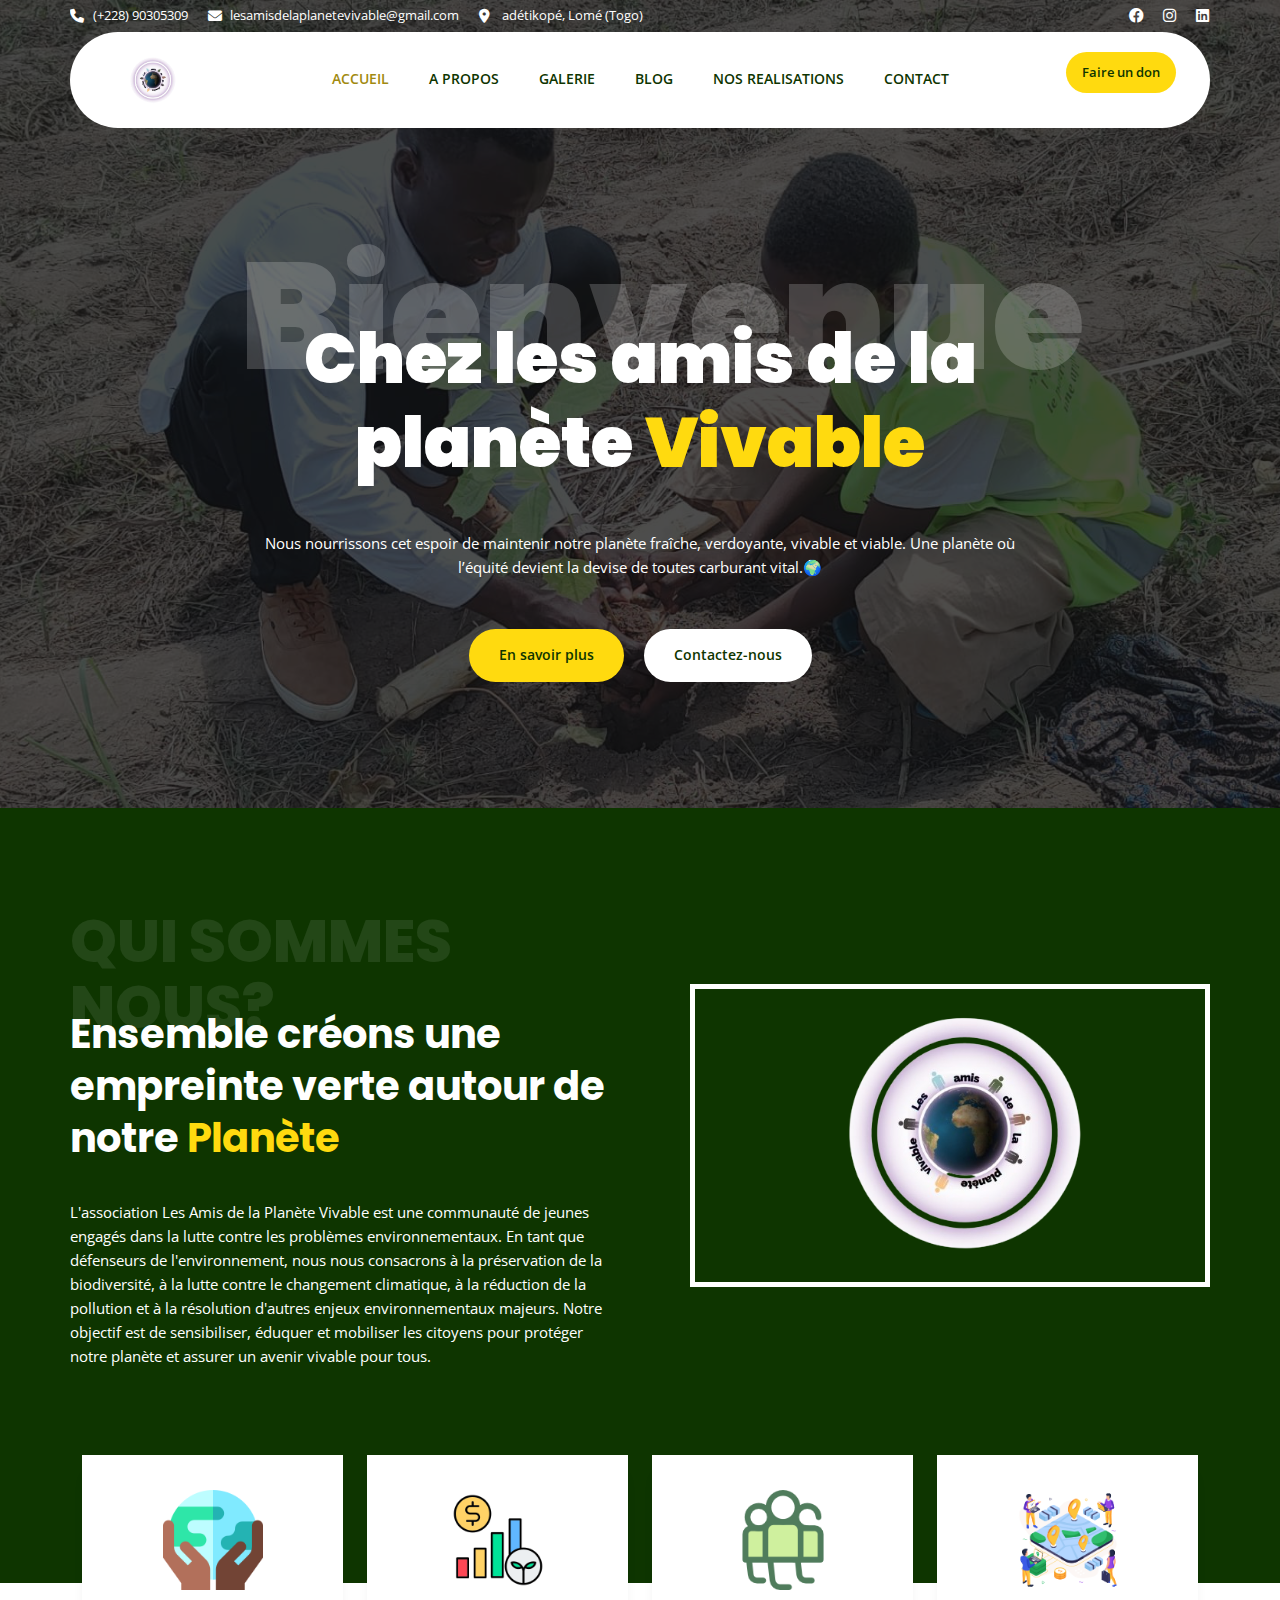
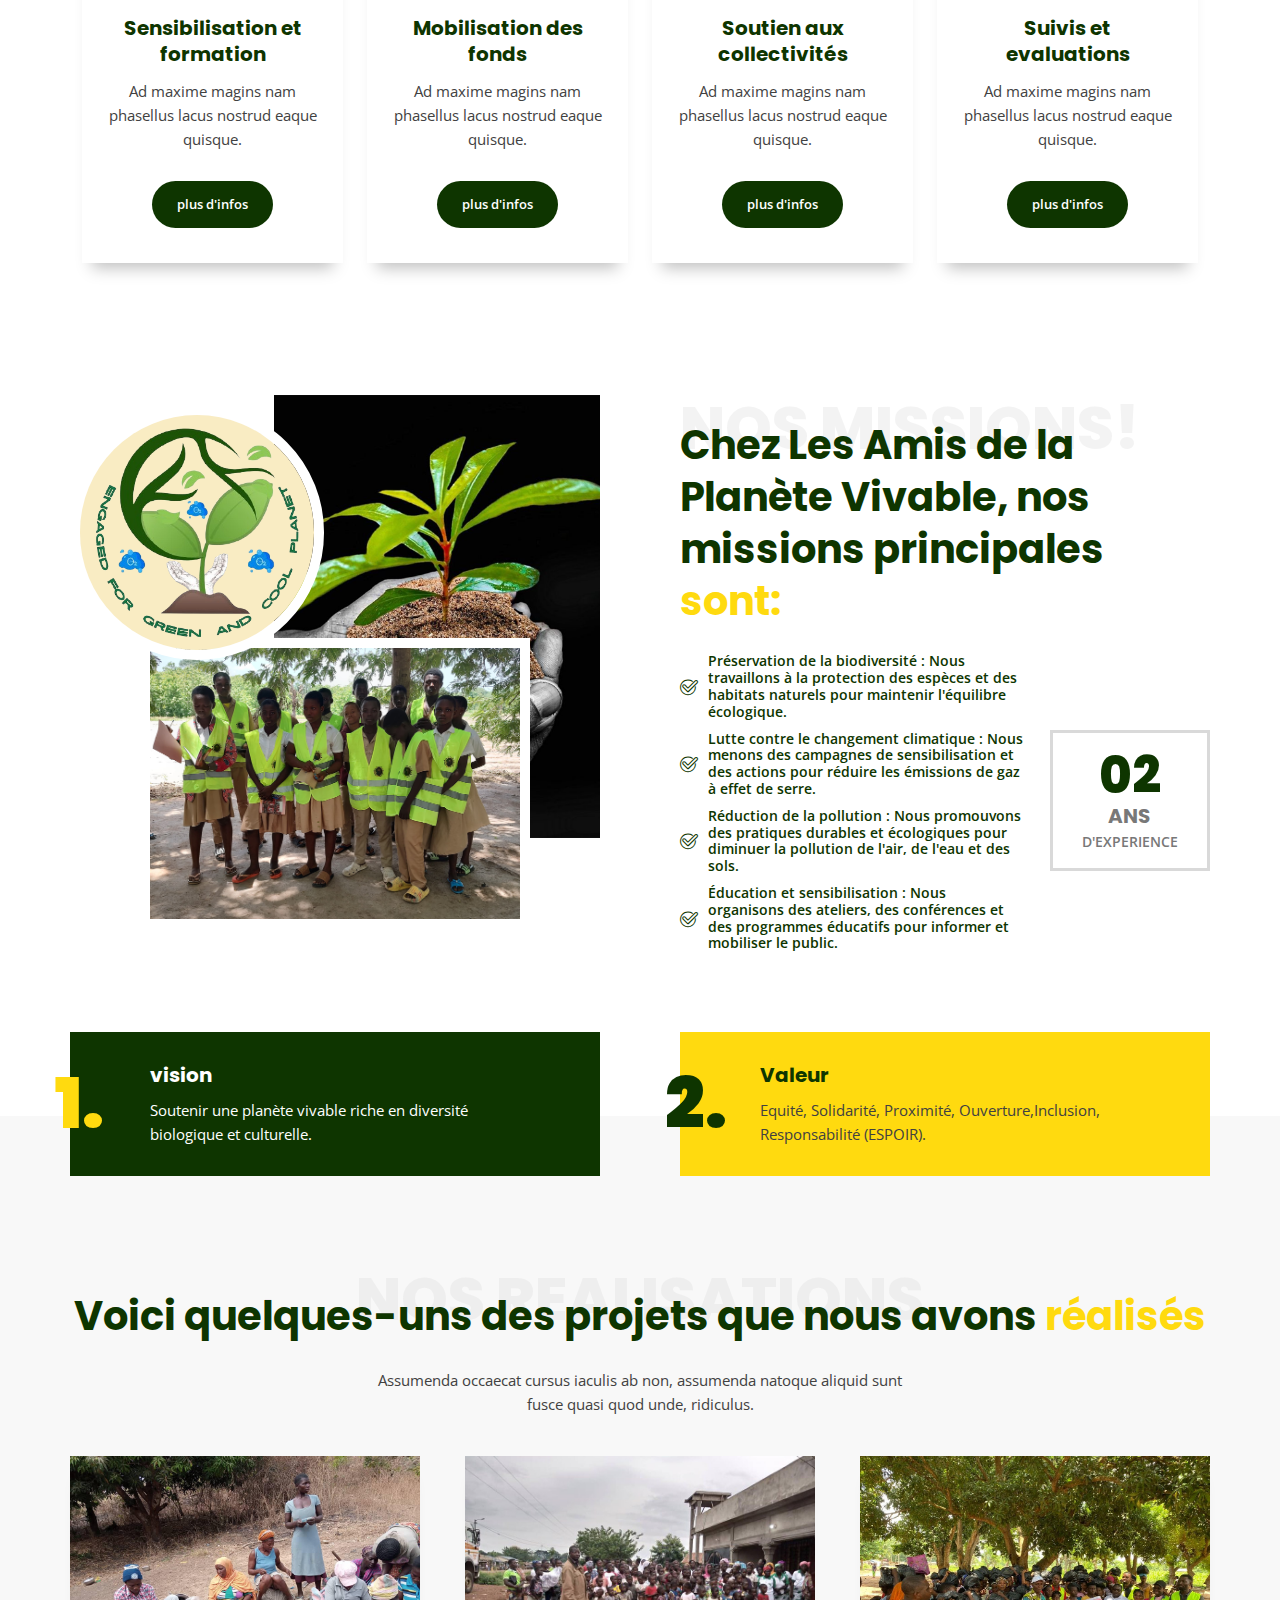
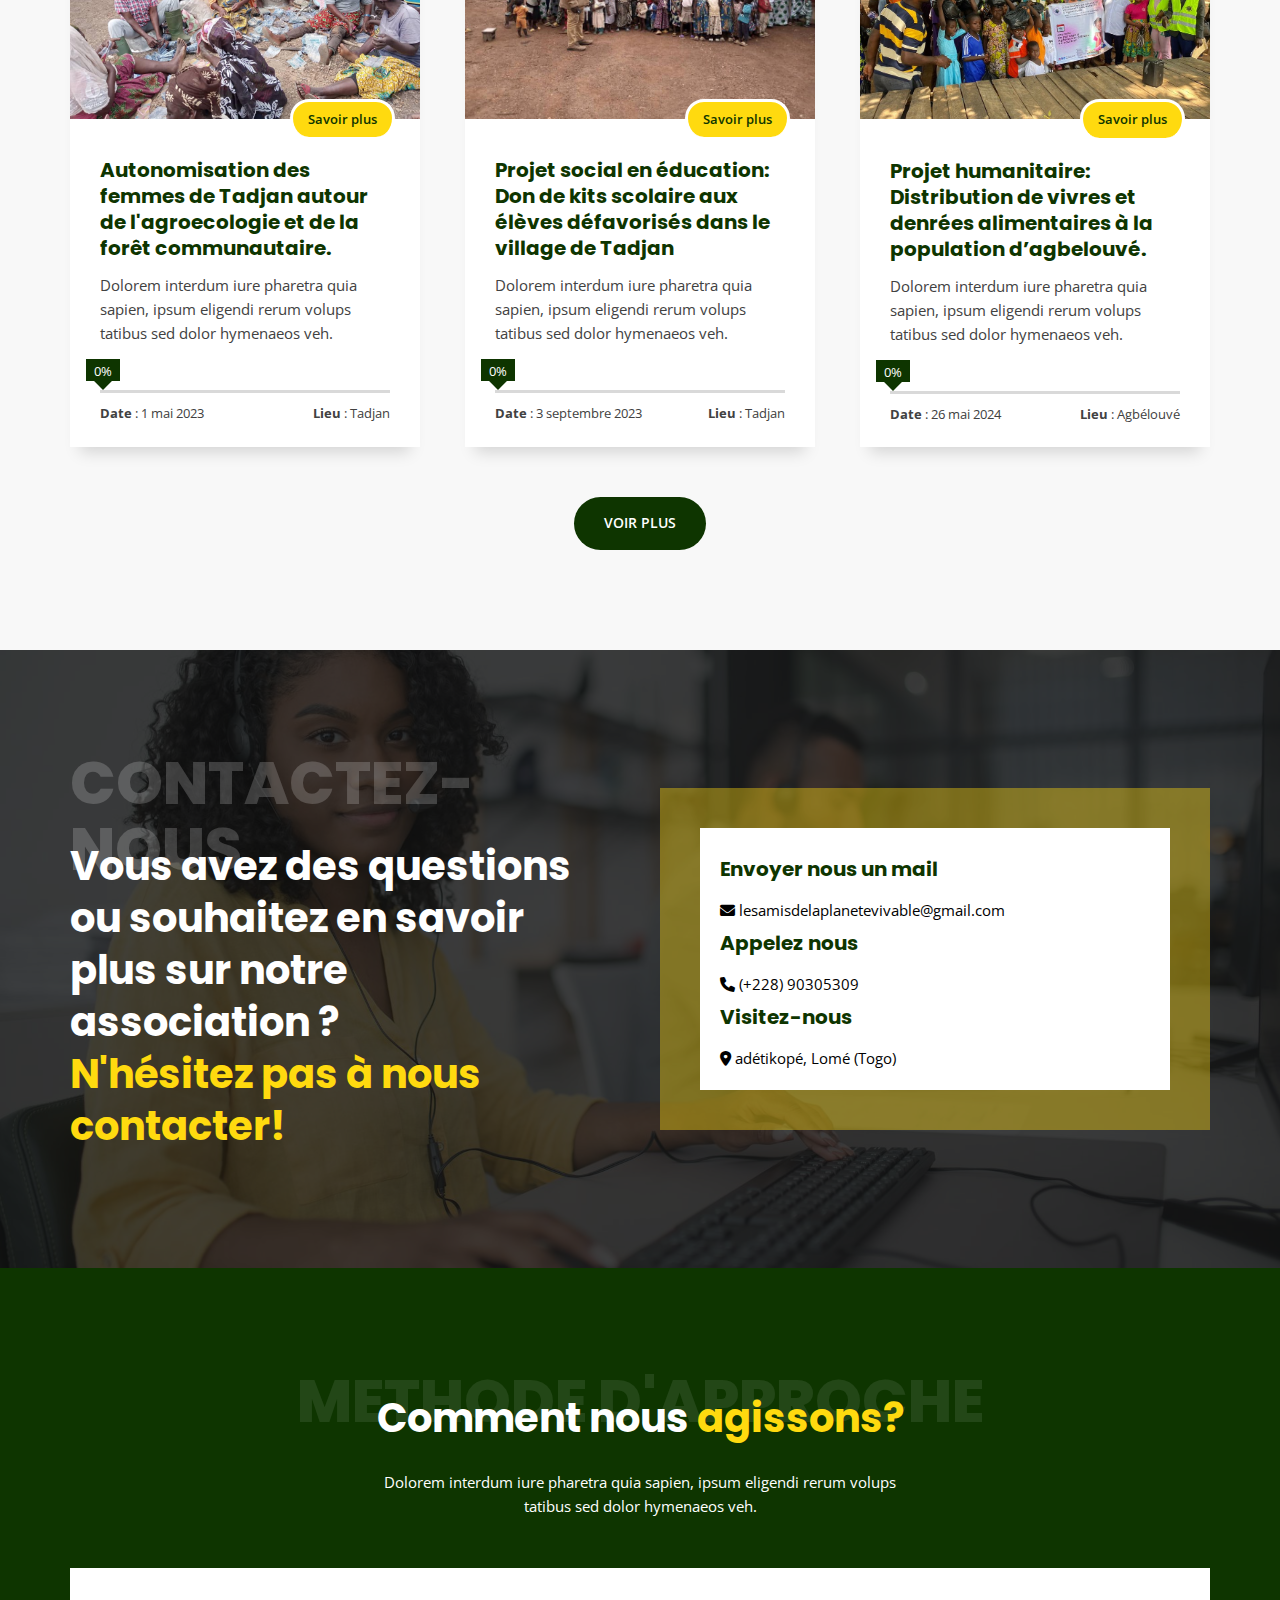
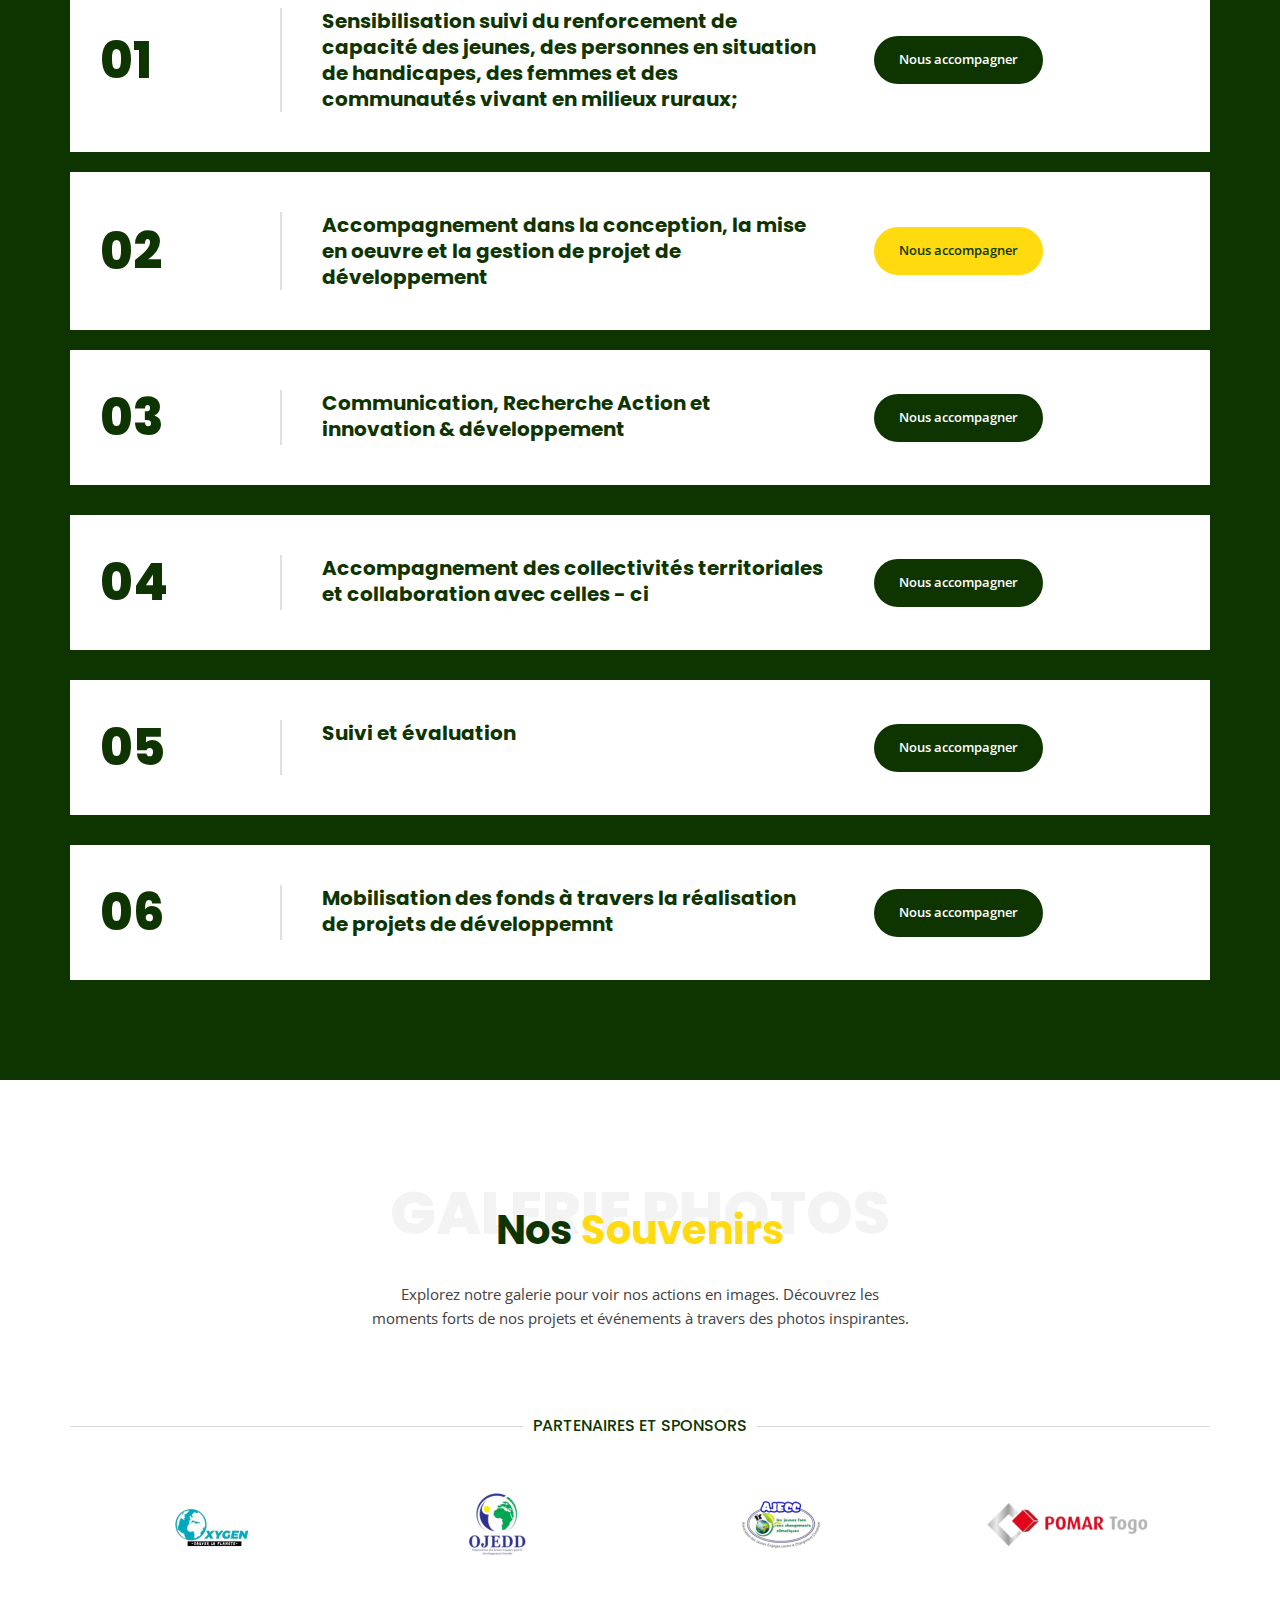
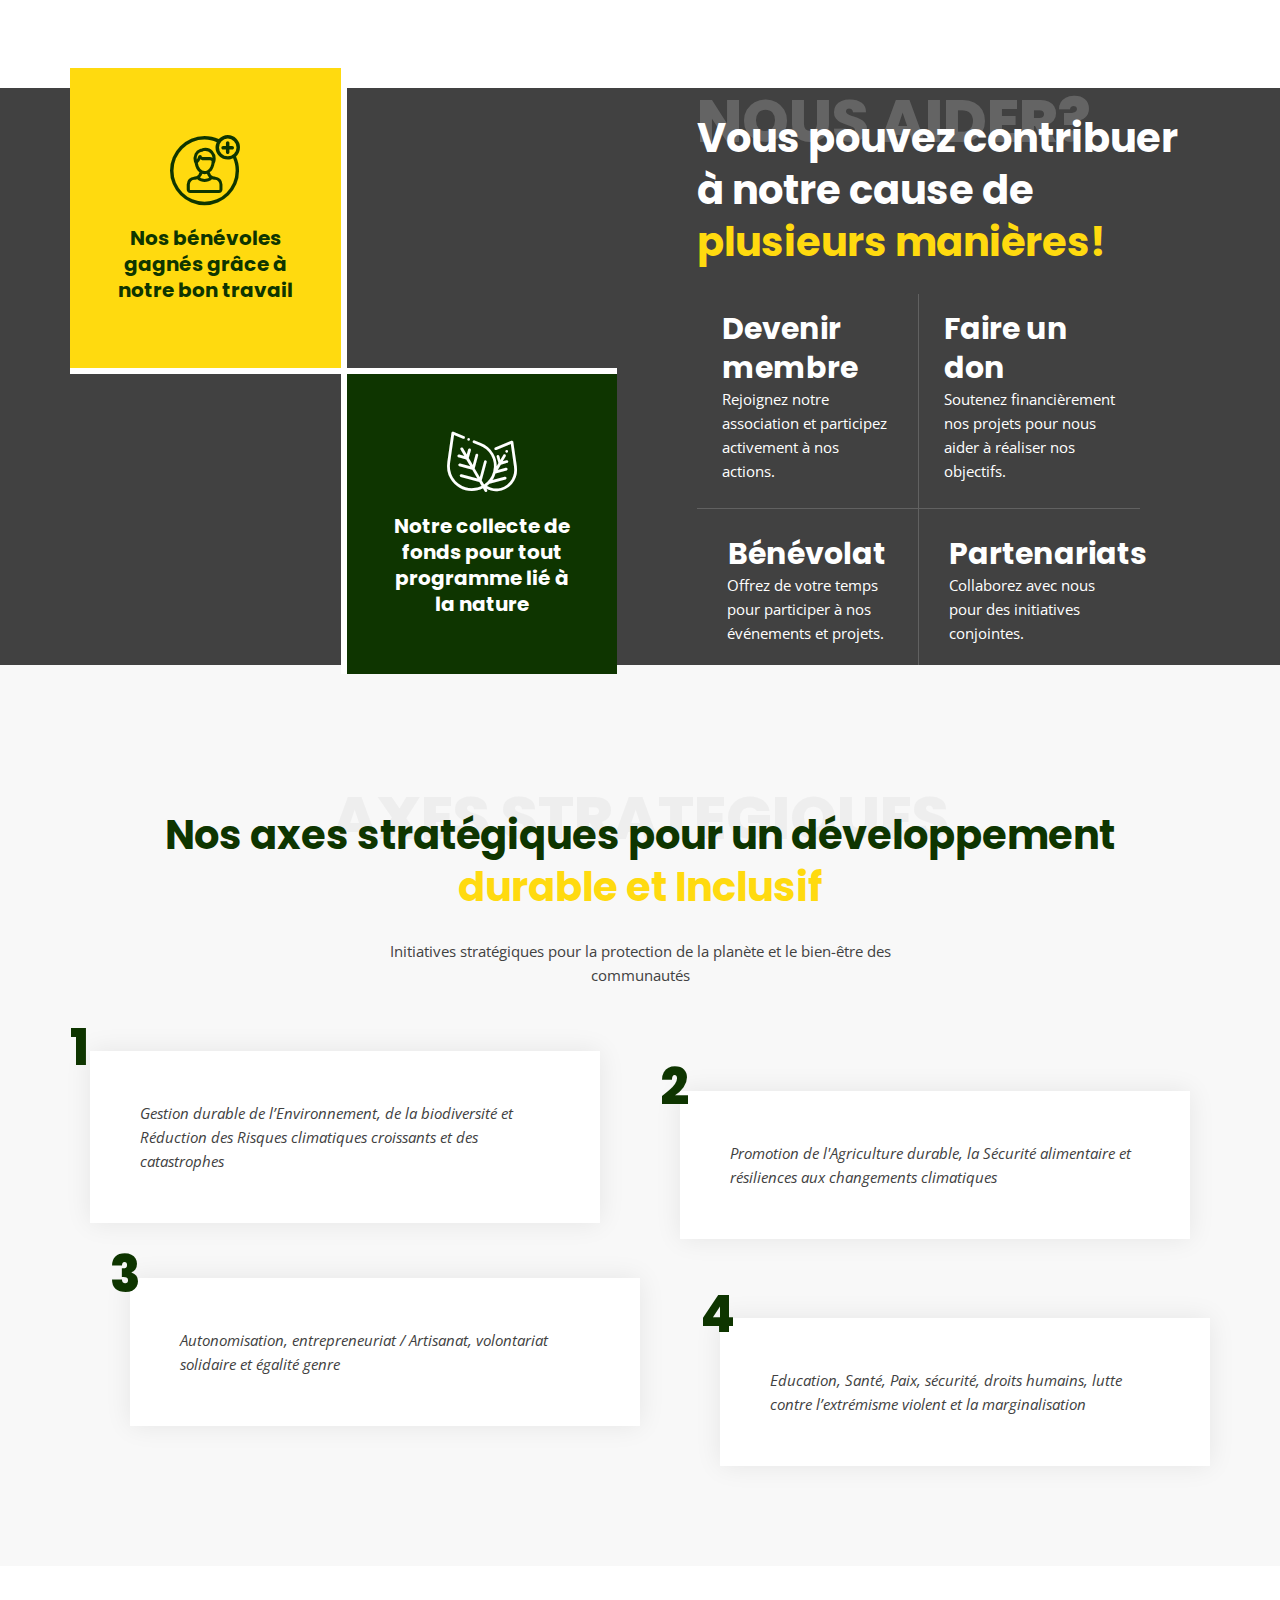
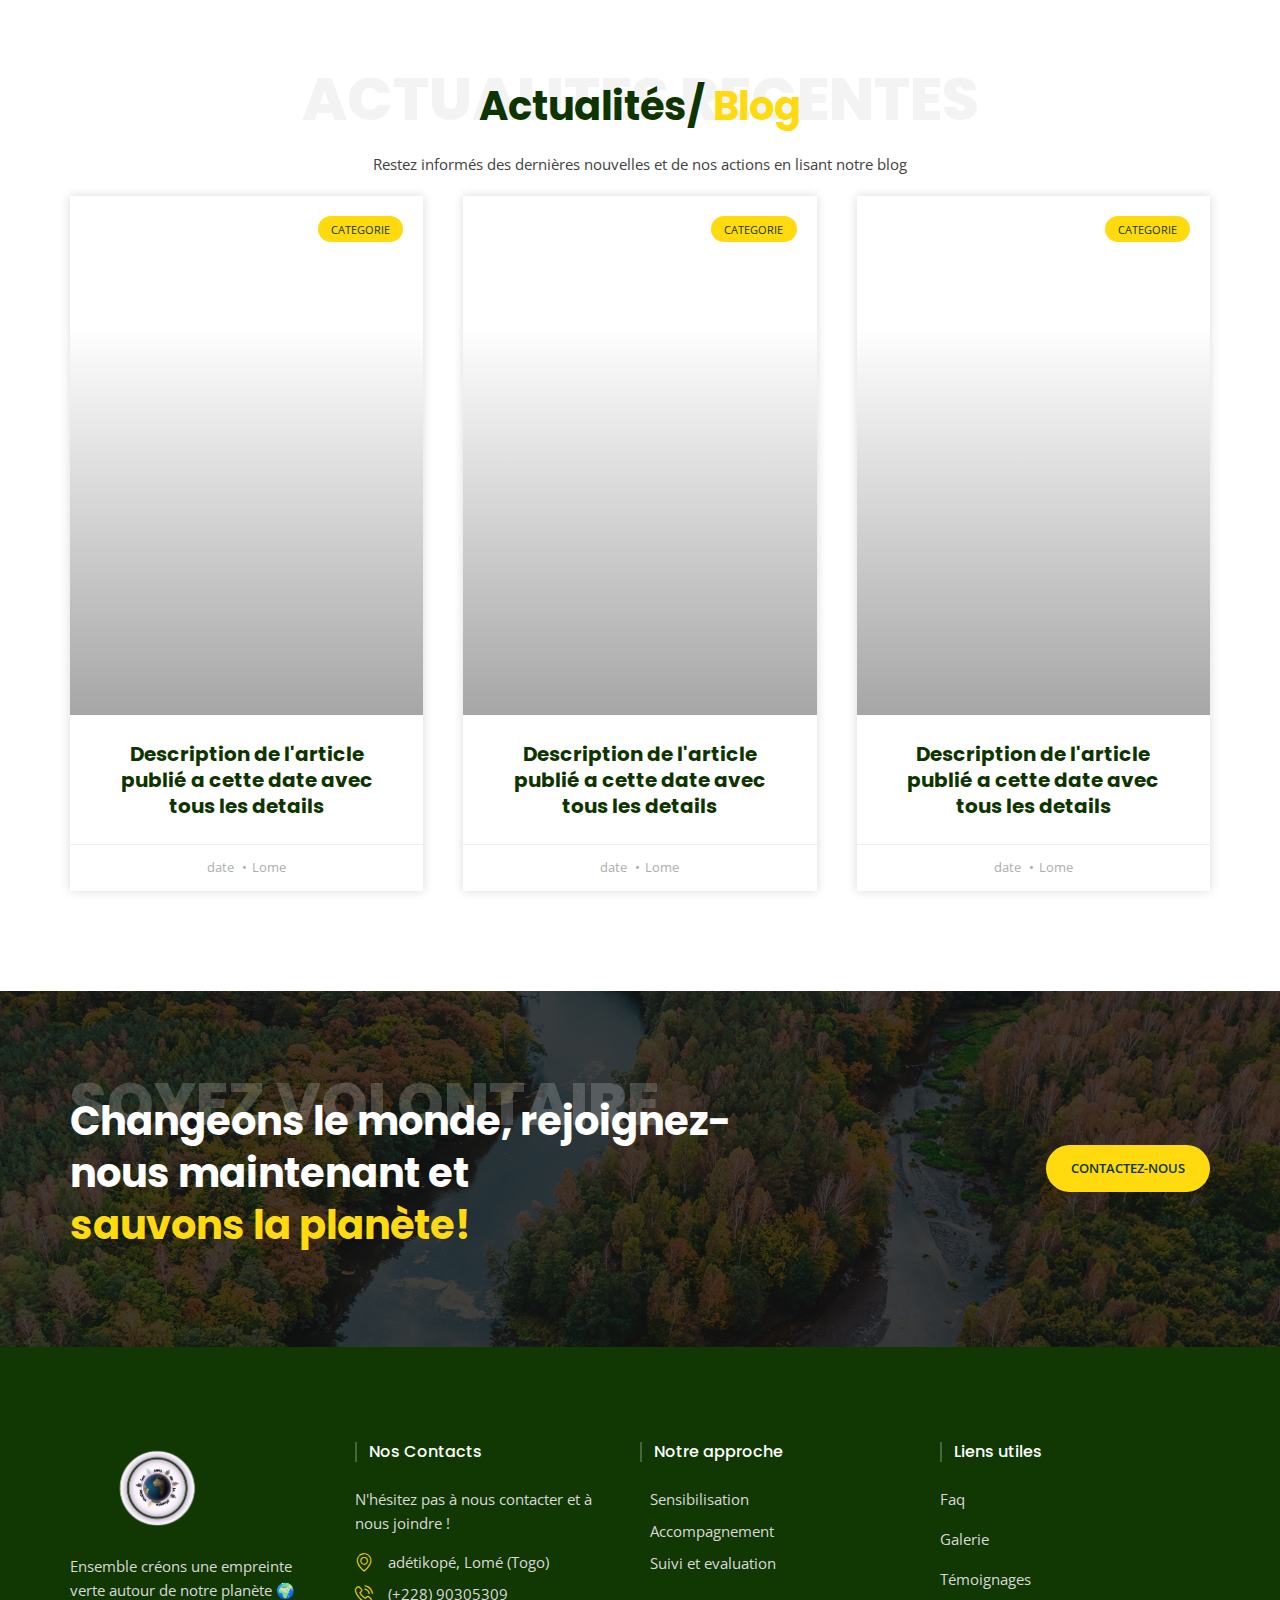
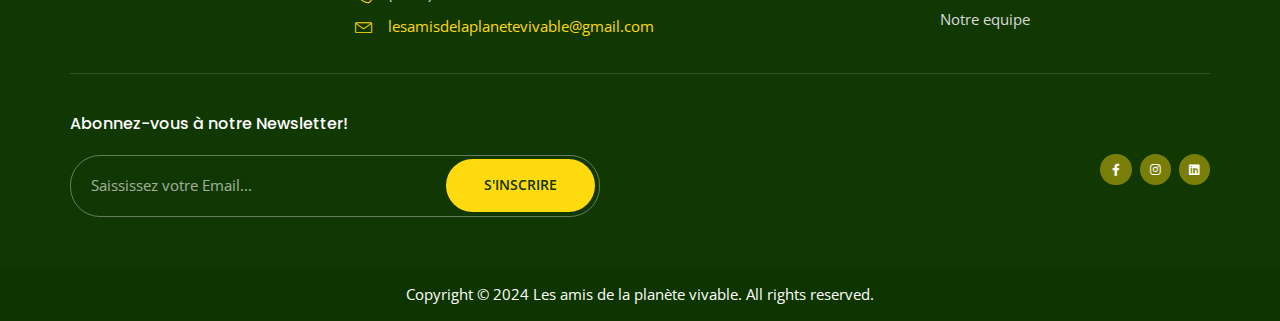
==== commit 33eadfaf: "first commit" ====
--- a/index.html
+++ b/index.html
@@ -42,9 +42,8 @@
 	<link rel='shortlink' href='../../indexb6ad.html?p=98' />
 	<link rel="alternate" type="application/json+oembed" href="wp-json/oembed/1.0/embed4e2f.json?url=https%3A%2F%2Fdemo.bosathemes.com%2Fenviron%2Ftemplate-kit%2Fhome%2F" />
 	<link rel="alternate" type="text/xml+oembed" href="wp-json/oembed/1.0/embedcc88?url=https%3A%2F%2Fdemo.bosathemes.com%2Fenviron%2Ftemplate-kit%2Fhome%2F&amp;format=xml" />
-	<link rel="icon" href="img/LG_ASS.png" sizes="32x32" />
-	<link rel="icon" href="img/LG_ASS.png" sizes="192x192" />
-	<link rel="apple-touch-icon" href="img/LG_ASS.png" />
+	<link rel="icon" href="img/LGA.jpg" sizes="192x192" />
+	<link rel="apple-touch-icon" href="img/LGA.jpg" />
 	<link rel="https://api.w.org/" href="wp-json/index.html" /><link rel="EditURI" type="application/rsd+xml" title="RSD" href="../../xmlrpc0db0.html?rsd" />
 	<link rel="stylesheet" href="https://cdnjs.cloudflare.com/ajax/libs/font-awesome/6.0.0-beta3/css/all.min.css">
 	<noscript><style>.woocommerce-product-gallery{ opacity: 1 !important; }</style></noscript>
@@ -424,7 +423,7 @@
 								</div>
 								<div class="elementor-element elementor-element-95900f7 elementor-widget elementor-widget-heading" data-id="95900f7" data-element_type="widget" data-widget_type="heading.default">
 									<div class="elementor-widget-container">
-										<h5 class="elementor-heading-title elementor-size-default">Sensibilisation</h5>
+										<h5 class="elementor-heading-title elementor-size-default">Sensibilisation et formation</h5>
 									</div>
 								</div>
 								<div class="elementor-element elementor-element-b242574 elementor-widget elementor-widget-text-editor" data-id="b242574" data-element_type="widget" data-widget_type="text-editor.default">
@@ -432,7 +431,7 @@
 										<p>Ad maxime magins nam phasellus lacus nostrud eaque quisque.</p>
 									</div>
 								</div>
-								<div class="elementor-element elementor-element-f95261d elementor-align-center elementor-widget elementor-widget-button" data-id="f95261d" data-element_type="widget" data-widget_type="button.default">
+								<div class="elementor-element elementor-element-55e372e elementor-align-center elementor-widget elementor-widget-button" data-id="55e372e" data-element_type="widget" data-widget_type="button.default">
 									<div class="elementor-widget-container">
 										<div class="elementor-button-wrapper">
 											<a class="elementor-button elementor-button-link elementor-size-sm" href="#">
@@ -445,24 +444,24 @@
 								</div>
 							</div>
 						</div>
-						<div class="elementor-column elementor-col-25 elementor-top-column elementor-element elementor-element-5e7bf01" data-id="5e7bf01" data-element_type="column" data-settings="{&quot;background_background&quot;:&quot;classic&quot;}">
+						<div class="elementor-column elementor-col-25 elementor-top-column elementor-element elementor-element-37237ca" data-id="37237ca" data-element_type="column" data-settings="{&quot;background_background&quot;:&quot;classic&quot;}">
 							<div class="elementor-widget-wrap elementor-element-populated">
-								<div class="elementor-element elementor-element-32a6697 elementor-widget elementor-widget-image" data-id="32a6697" data-element_type="widget" data-widget_type="image.default">
-									<div class="elementor-widget-container">
-										<img decoding="async" width="100" height="100" src="img/formation.png" class="attachment-large size-large wp-image-404" alt="">
-									</div>
-								</div>
-								<div class="elementor-element elementor-element-93ffe3f elementor-widget elementor-widget-heading" data-id="93ffe3f" data-element_type="widget" data-widget_type="heading.default">
-									<div class="elementor-widget-container">
-										<h5 class="elementor-heading-title elementor-size-default">Formation</h5>
-									</div>
-								</div>
-								<div class="elementor-element elementor-element-43e463c elementor-widget elementor-widget-text-editor" data-id="43e463c" data-element_type="widget" data-widget_type="text-editor.default">
+								<div class="elementor-element elementor-element-7809d4b elementor-widget elementor-widget-image" data-id="7809d4b" data-element_type="widget" data-widget_type="image.default">
+									<div class="elementor-widget-container">
+										<img decoding="async" width="100" height="100" src="img/investissement.png" class="attachment-large size-large wp-image-403" alt="">
+									</div>
+								</div>
+								<div class="elementor-element elementor-element-95900f7 elementor-widget elementor-widget-heading" data-id="95900f7" data-element_type="widget" data-widget_type="heading.default">
+									<div class="elementor-widget-container">
+										<h5 class="elementor-heading-title elementor-size-default">Mobilisation des fonds</h5>
+									</div>
+								</div>
+								<div class="elementor-element elementor-element-b242574 elementor-widget elementor-widget-text-editor" data-id="b242574" data-element_type="widget" data-widget_type="text-editor.default">
 									<div class="elementor-widget-container">
 										<p>Ad maxime magins nam phasellus lacus nostrud eaque quisque.</p>
 									</div>
 								</div>
-								<div class="elementor-element elementor-element-a4abd8e elementor-align-center elementor-widget elementor-widget-button" data-id="a4abd8e" data-element_type="widget" data-widget_type="button.default">
+								<div class="elementor-element elementor-element-55e372e elementor-align-center elementor-widget elementor-widget-button" data-id="55e372e" data-element_type="widget" data-widget_type="button.default">
 									<div class="elementor-widget-container">
 										<div class="elementor-button-wrapper">
 											<a class="elementor-button elementor-button-link elementor-size-sm" href="#">
@@ -484,7 +483,7 @@
 								</div>
 								<div class="elementor-element elementor-element-1d7f10d elementor-widget elementor-widget-heading" data-id="1d7f10d" data-element_type="widget" data-widget_type="heading.default">
 									<div class="elementor-widget-container">
-										<h5 class="elementor-heading-title elementor-size-default">Accompagnements</h5>
+										<h5 class="elementor-heading-title elementor-size-default">Soutien aux collectivités</h5>
 									</div>
 								</div>
 								<div class="elementor-element elementor-element-2781170 elementor-widget elementor-widget-text-editor" data-id="2781170" data-element_type="widget" data-widget_type="text-editor.default">
@@ -492,7 +491,7 @@
 										<p>Ad maxime magins nam phasellus lacus nostrud eaque quisque.</p>
 									</div>
 								</div>
-								<div class="elementor-element elementor-element-3e805a0 elementor-align-center elementor-widget elementor-widget-button" data-id="3e805a0" data-element_type="widget" data-widget_type="button.default">
+								<div class="elementor-element elementor-element-55e372e elementor-align-center elementor-widget elementor-widget-button" data-id="55e372e" data-element_type="widget" data-widget_type="button.default">
 									<div class="elementor-widget-container">
 										<div class="elementor-button-wrapper">
 											<a class="elementor-button elementor-button-link elementor-size-sm" href="#">
@@ -514,7 +513,7 @@
 								</div>
 								<div class="elementor-element elementor-element-1b4aa5f elementor-widget elementor-widget-heading" data-id="1b4aa5f" data-element_type="widget" data-widget_type="heading.default">
 									<div class="elementor-widget-container">
-										<h5 class="elementor-heading-title elementor-size-default">Suivi et evaluation</h5>
+										<h5 class="elementor-heading-title elementor-size-default">Suivis et evaluations</h5>
 									</div>
 								</div>
 								<div class="elementor-element elementor-element-3b548fa elementor-widget elementor-widget-text-editor" data-id="3b548fa" data-element_type="widget" data-widget_type="text-editor.default">
@@ -535,6 +534,7 @@
 								</div>
 							</div>
 						</div>
+					</div>
 				</section>
 				
 				<section class="elementor-section elementor-top-section elementor-element elementor-element-35ec14b elementor-section-boxed elementor-section-height-default elementor-section-height-default" data-id="35ec14b" data-element_type="section">
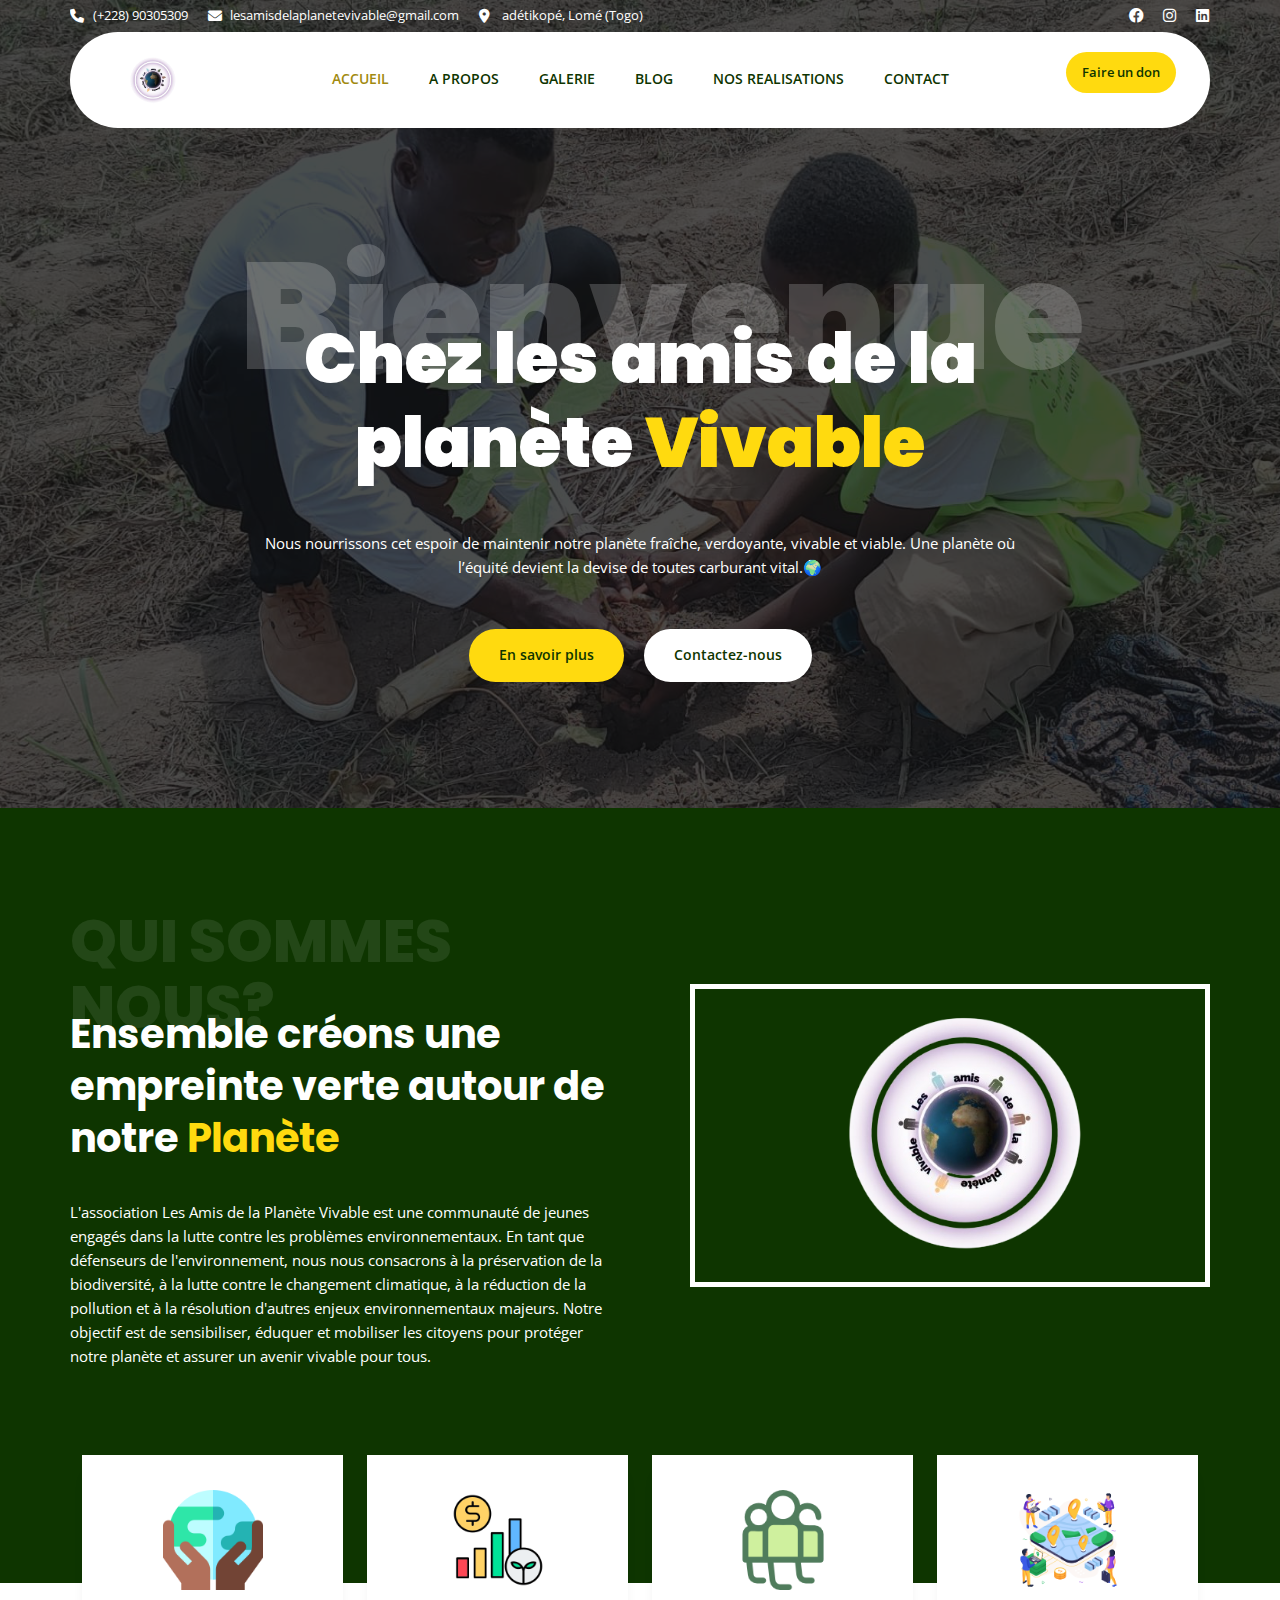
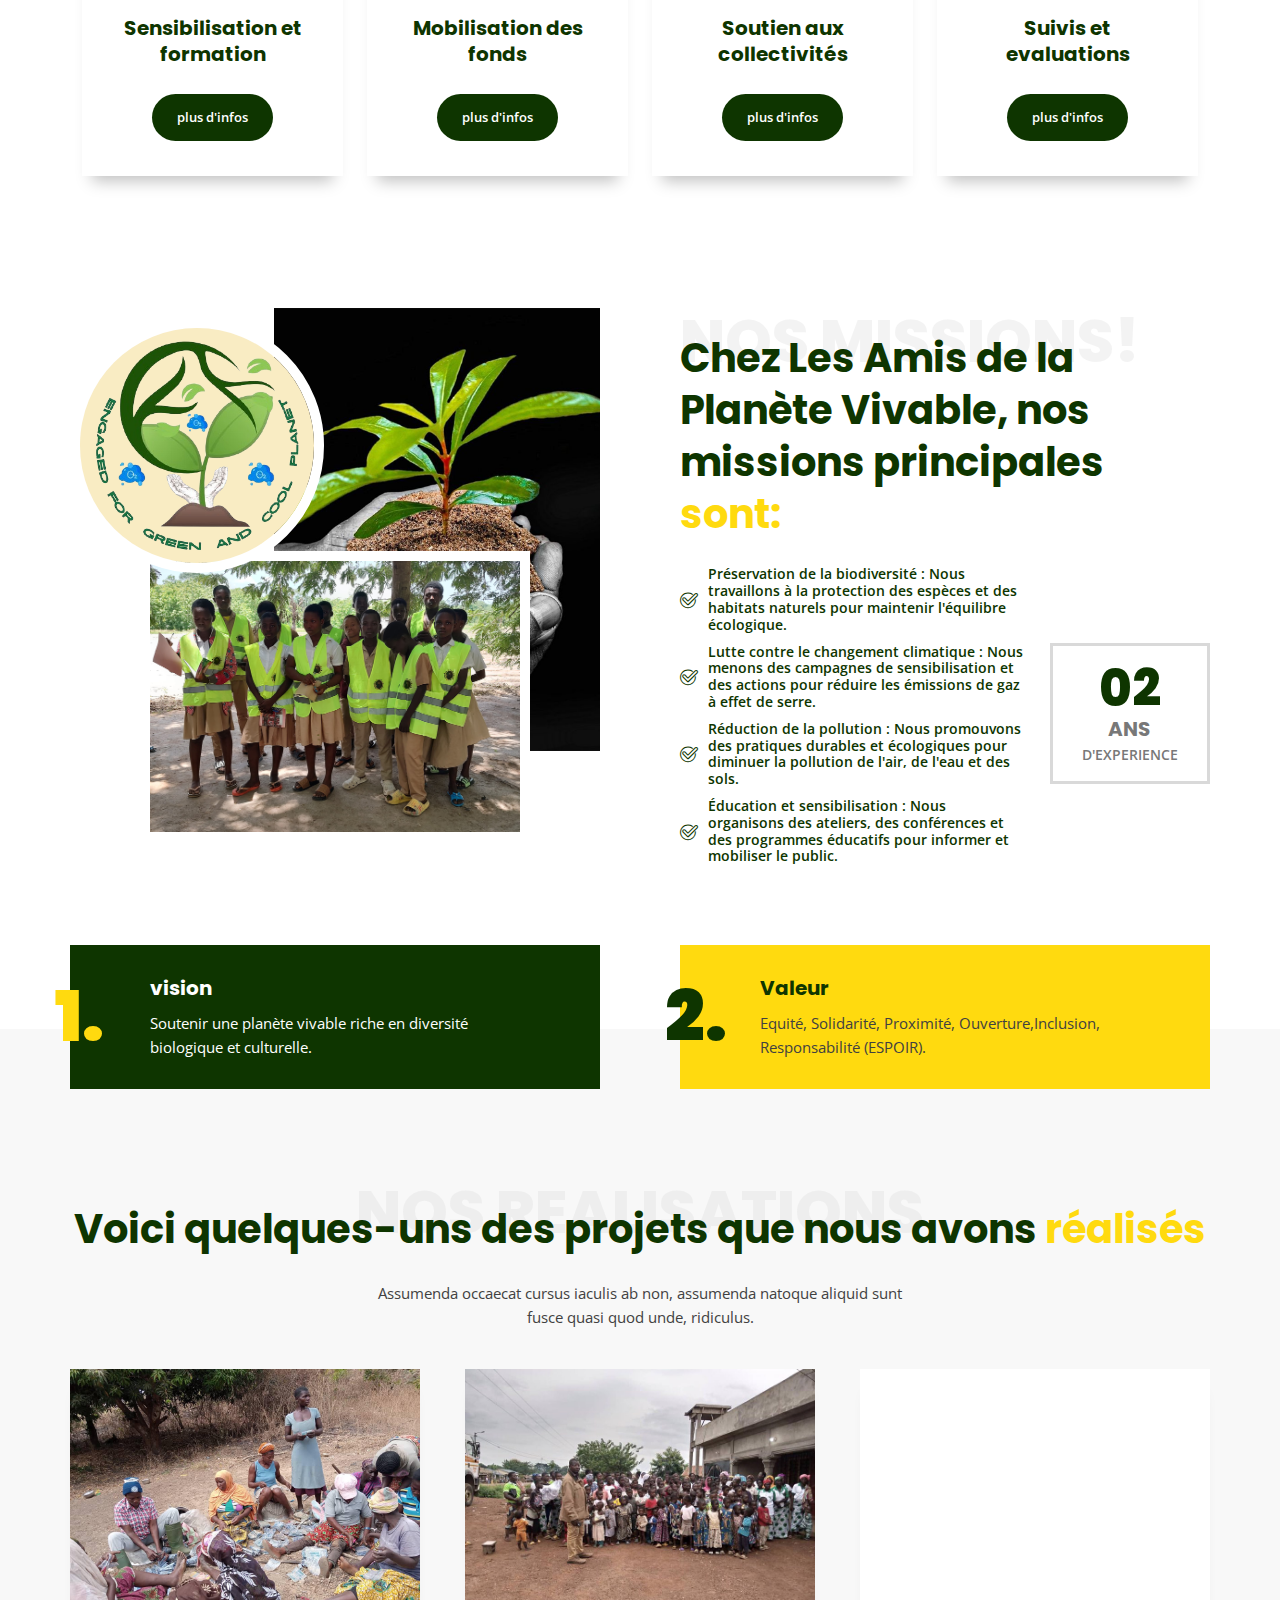
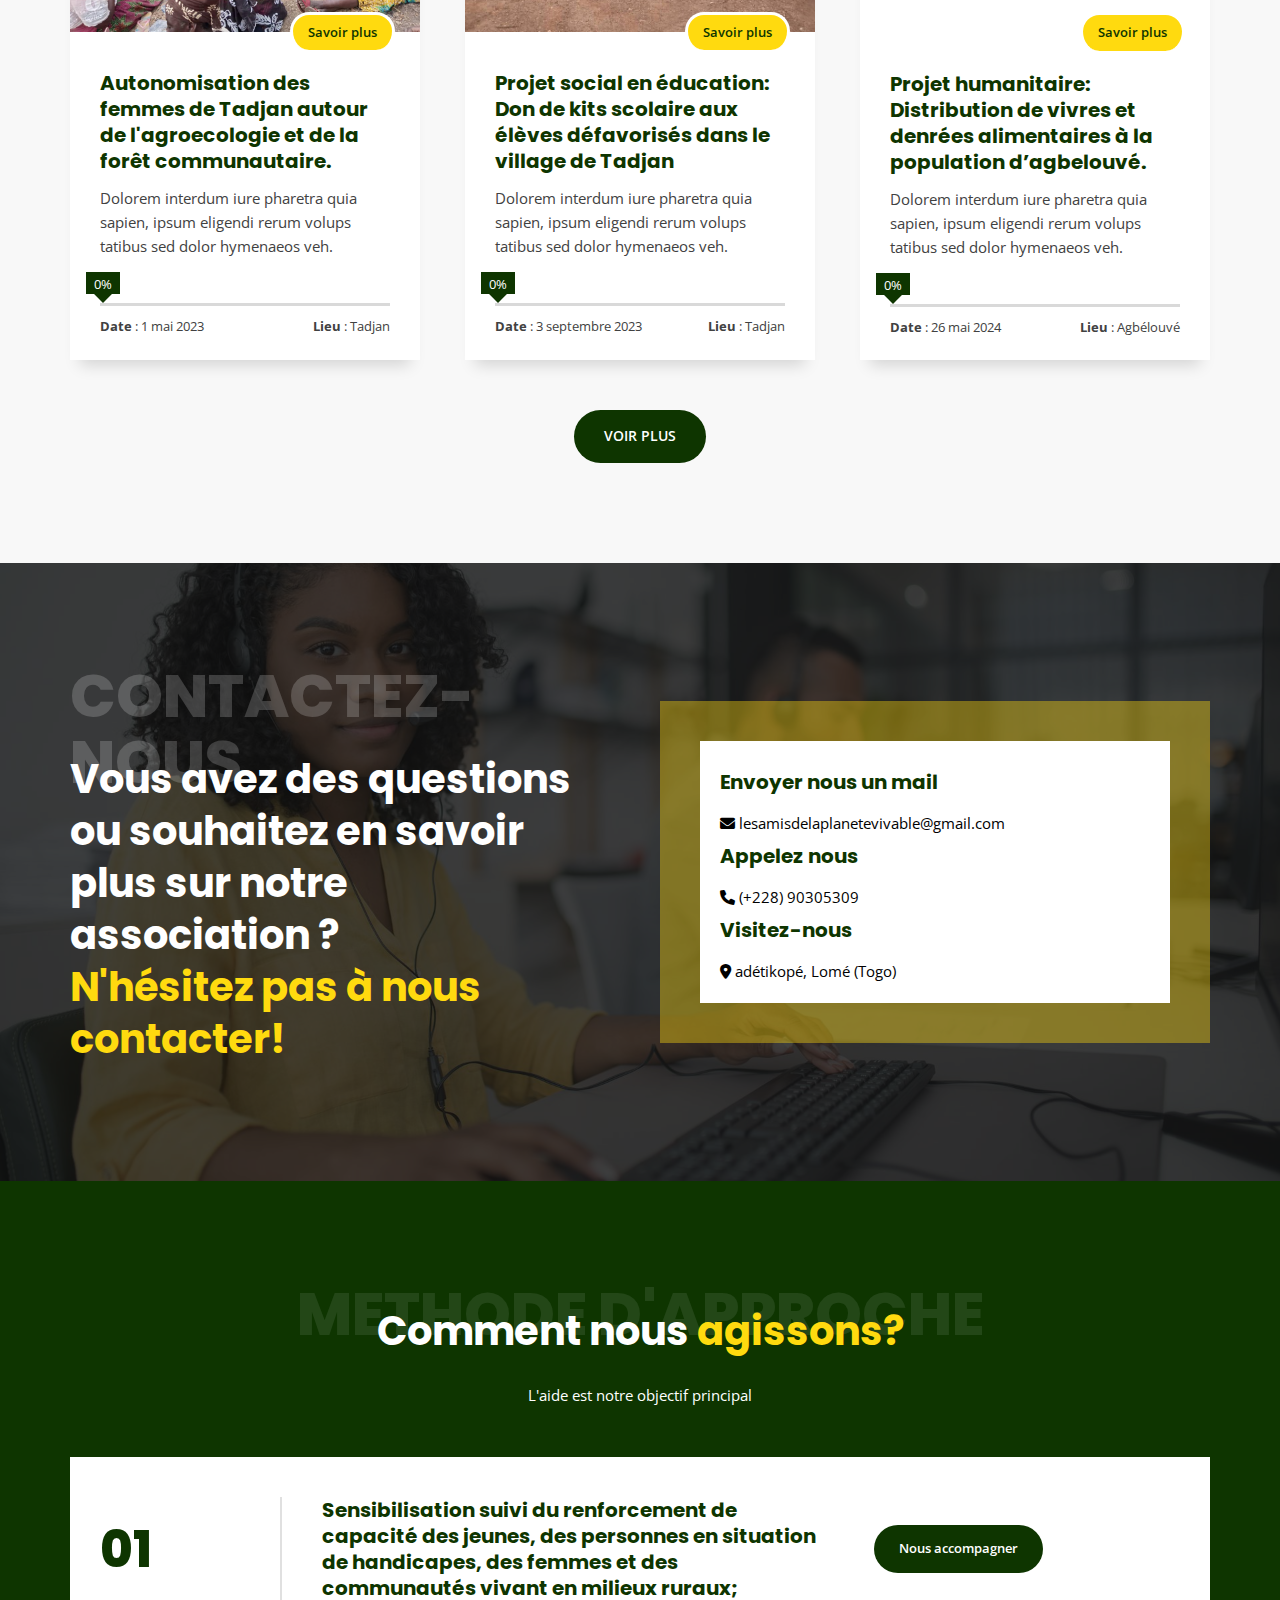
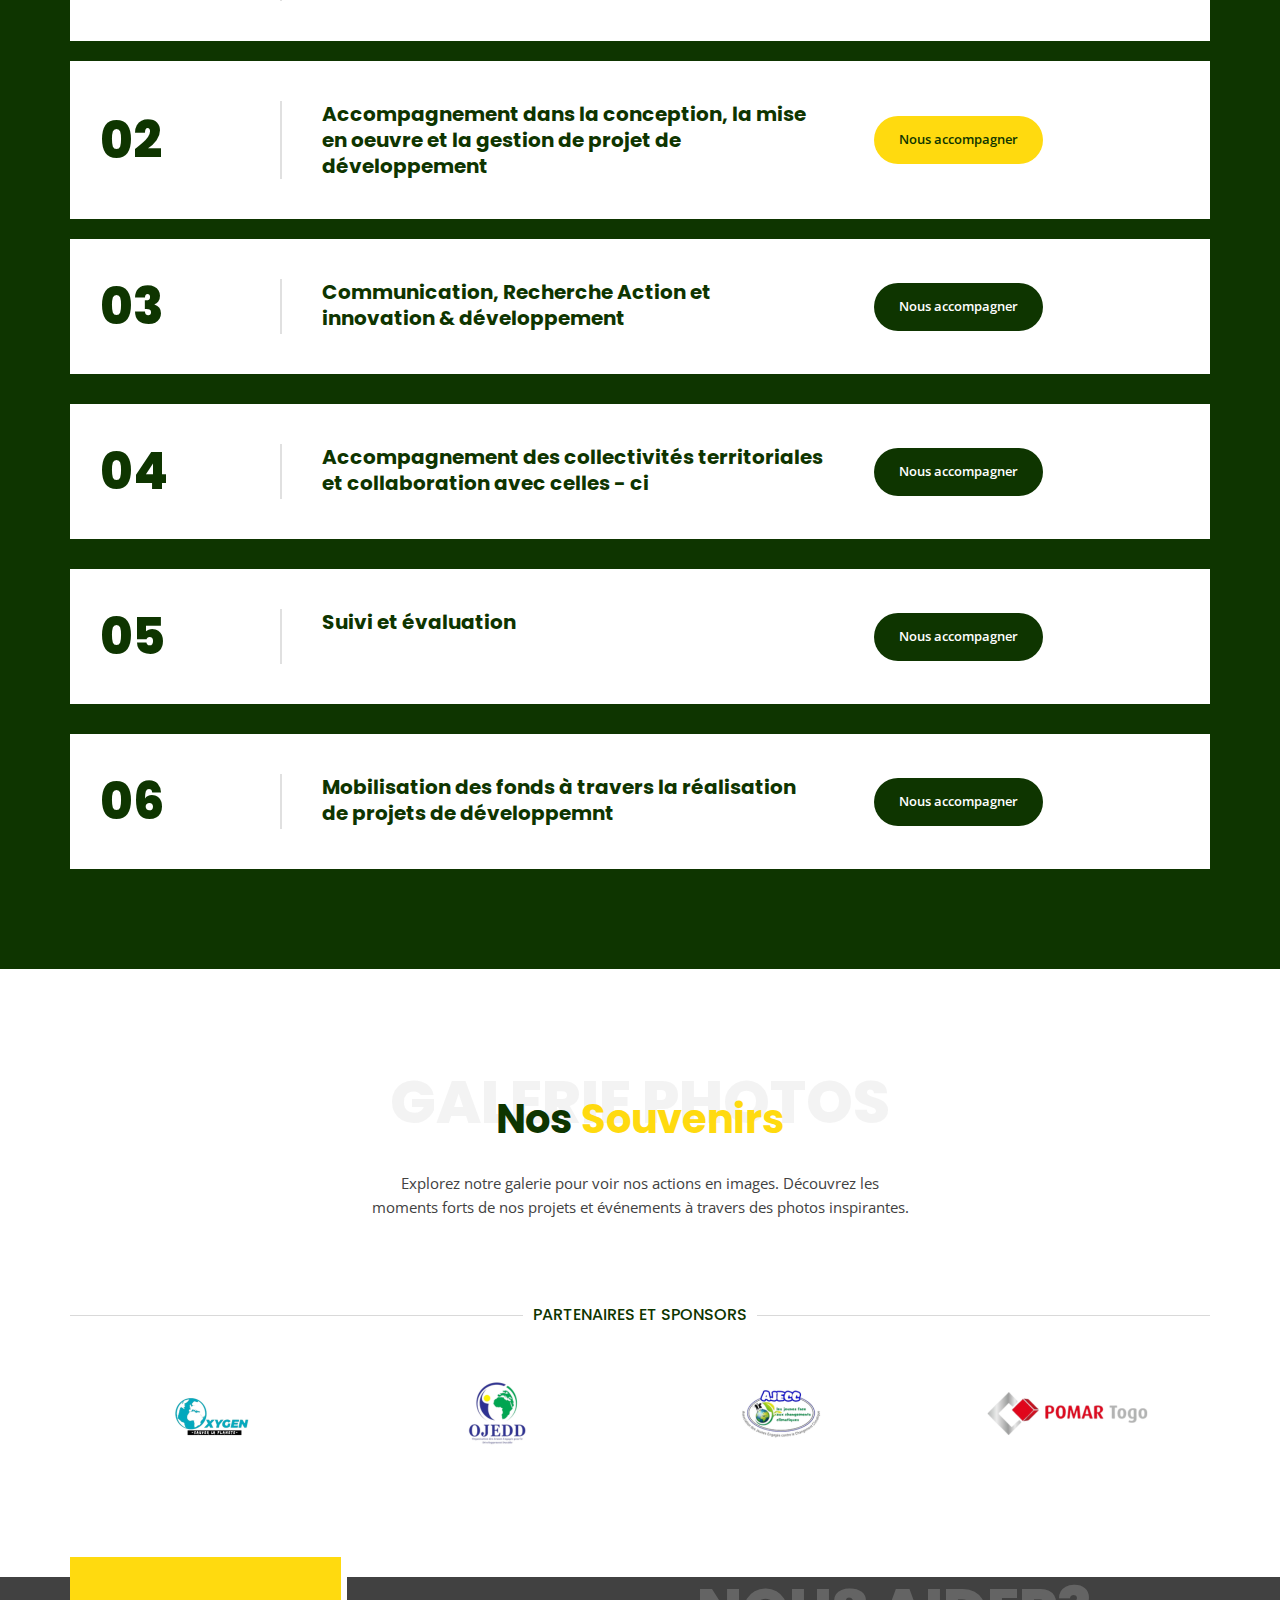
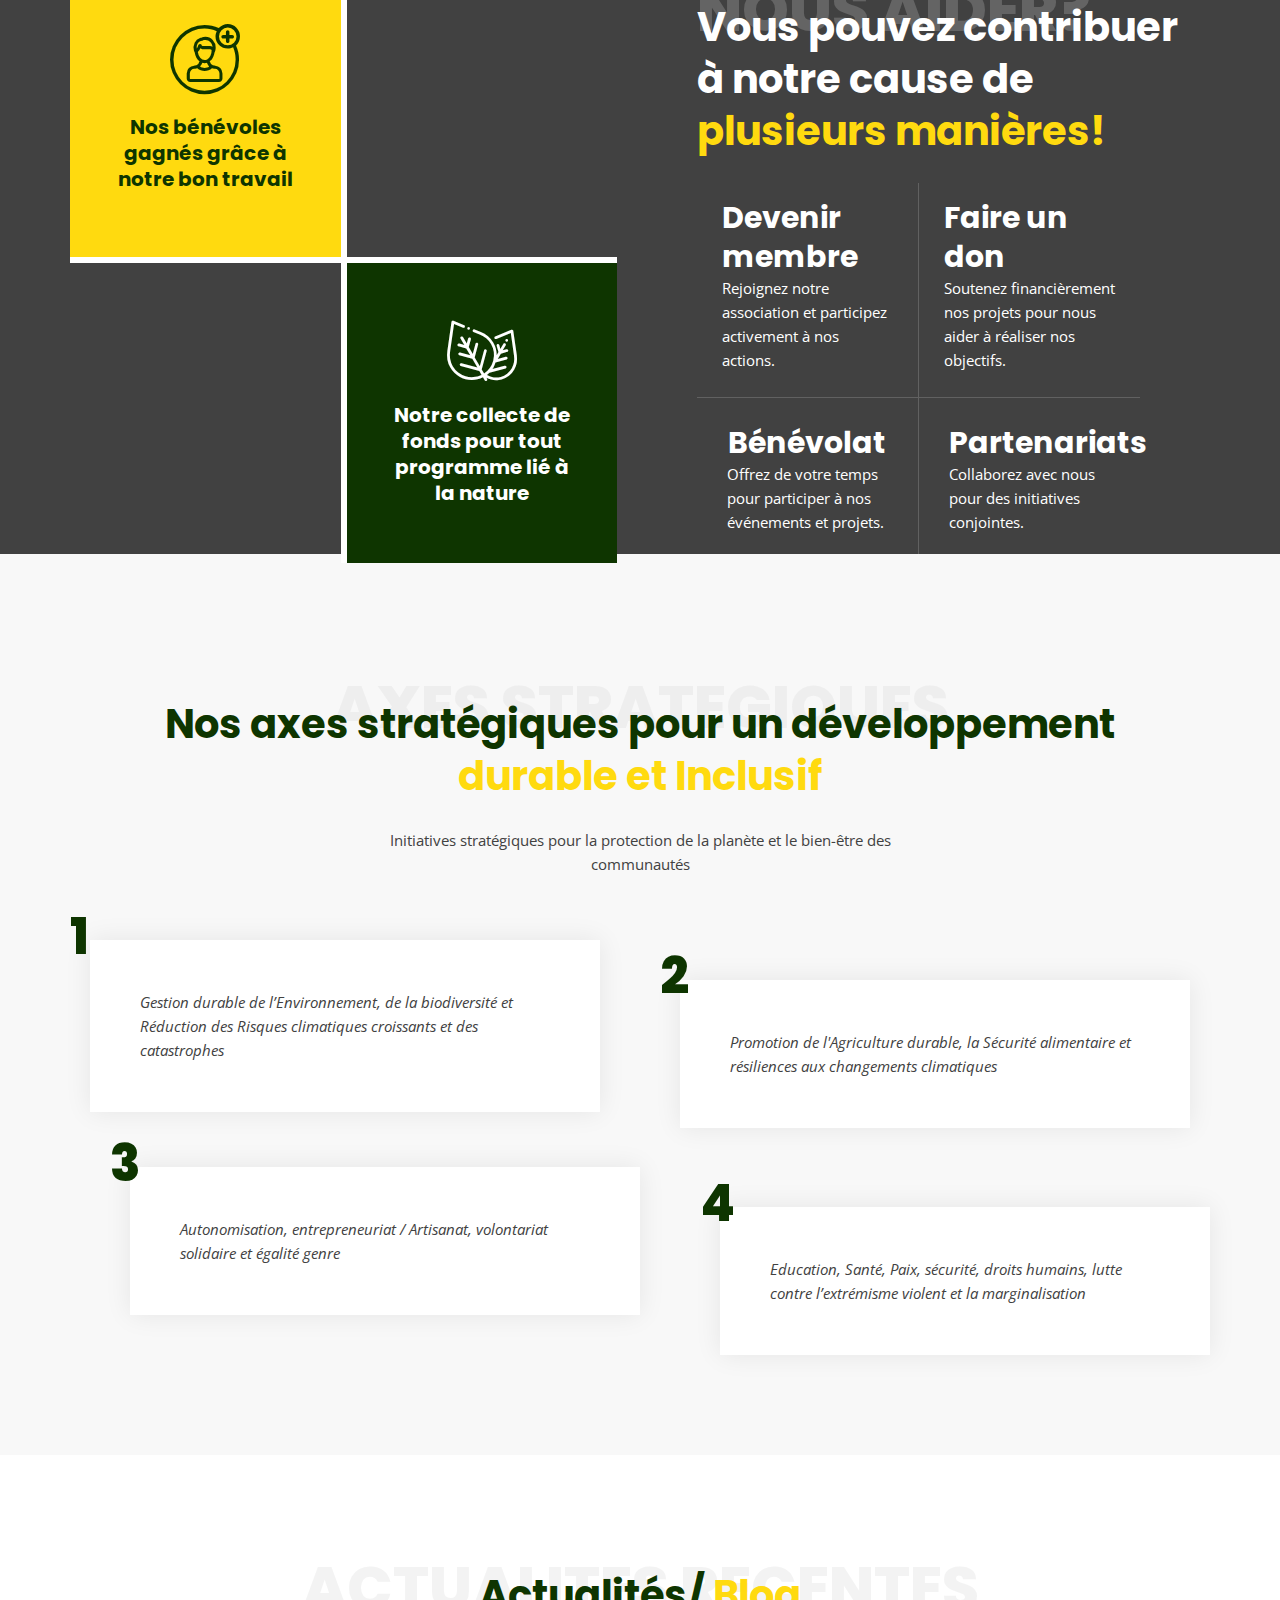
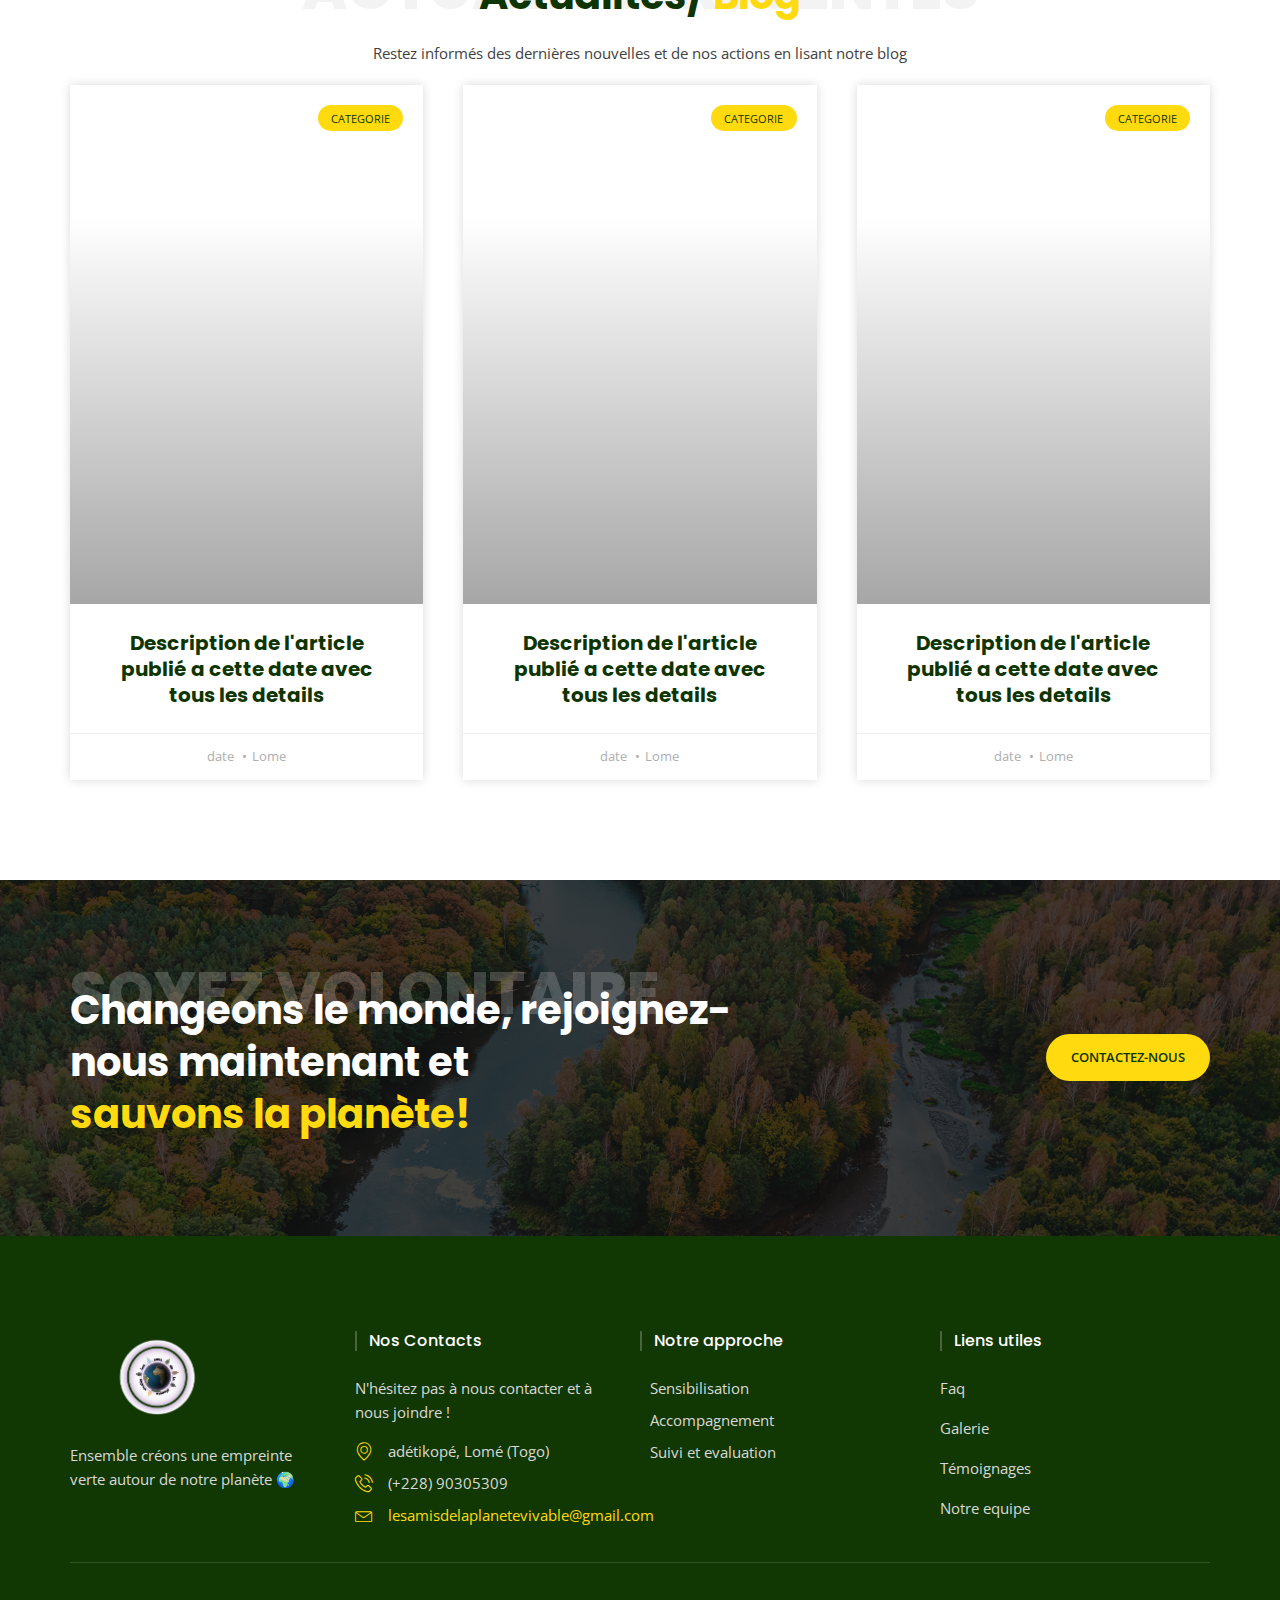
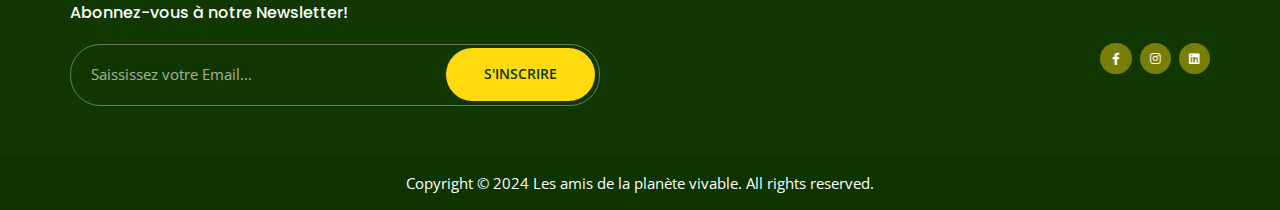
==== commit c6102362: "tabaski commit" ====
--- a/index.html
+++ b/index.html
@@ -201,7 +201,7 @@
 														<li class="menu-item menu-item-type-custom menu-item-object-custom menu-item-has-children menu-item-77"><a href="#" class="elementor-item elementor-item-anchor">A PROPOS</a>
 															<ul class="sub-menu elementor-nav-menu--dropdown">
 																<li class="menu-item menu-item-type-custom menu-item-object-custom menu-item-721"><a href="#" class="elementor-sub-item">Projets</a></li>
-																<li class="menu-item menu-item-type-custom menu-item-object-custom menu-item-76"><a href="#" class="elementor-sub-item">Domaines d'activites</a></li>
+																<li class="menu-item menu-item-type-custom menu-item-object-custom menu-item-76"><a href="about.html" class="elementor-sub-item">Domaines d'activites</a></li>
 																<li class="menu-item menu-item-type-custom menu-item-object-custom menu-item-720"><a href="#" class="elementor-sub-item">Notre equipe</a></li>
 																<li class="menu-item menu-item-type-custom menu-item-object-custom menu-item-726"><a href="#" class="elementor-sub-item">Témoignages</a></li>
 																<li class="menu-item menu-item-type-custom menu-item-object-custom menu-item-723"><a href="#" class="elementor-sub-item">Faq</a></li>
@@ -426,15 +426,15 @@
 										<h5 class="elementor-heading-title elementor-size-default">Sensibilisation et formation</h5>
 									</div>
 								</div>
-								<div class="elementor-element elementor-element-b242574 elementor-widget elementor-widget-text-editor" data-id="b242574" data-element_type="widget" data-widget_type="text-editor.default">
+								<!-- <div class="elementor-element elementor-element-b242574 elementor-widget elementor-widget-text-editor" data-id="b242574" data-element_type="widget" data-widget_type="text-editor.default">
 									<div class="elementor-widget-container">
 										<p>Ad maxime magins nam phasellus lacus nostrud eaque quisque.</p>
 									</div>
-								</div>
+								</div> -->
 								<div class="elementor-element elementor-element-55e372e elementor-align-center elementor-widget elementor-widget-button" data-id="55e372e" data-element_type="widget" data-widget_type="button.default">
 									<div class="elementor-widget-container">
 										<div class="elementor-button-wrapper">
-											<a class="elementor-button elementor-button-link elementor-size-sm" href="#">
+											<a class="elementor-button elementor-button-link elementor-size-sm" href="about.html">
 												<span class="elementor-button-content-wrapper">
 													<span class="elementor-button-text">plus d'infos</span>
 												</span>
@@ -456,15 +456,15 @@
 										<h5 class="elementor-heading-title elementor-size-default">Mobilisation des fonds</h5>
 									</div>
 								</div>
-								<div class="elementor-element elementor-element-b242574 elementor-widget elementor-widget-text-editor" data-id="b242574" data-element_type="widget" data-widget_type="text-editor.default">
+								<!-- <div class="elementor-element elementor-element-b242574 elementor-widget elementor-widget-text-editor" data-id="b242574" data-element_type="widget" data-widget_type="text-editor.default">
 									<div class="elementor-widget-container">
 										<p>Ad maxime magins nam phasellus lacus nostrud eaque quisque.</p>
 									</div>
-								</div>
+								</div> -->
 								<div class="elementor-element elementor-element-55e372e elementor-align-center elementor-widget elementor-widget-button" data-id="55e372e" data-element_type="widget" data-widget_type="button.default">
 									<div class="elementor-widget-container">
 										<div class="elementor-button-wrapper">
-											<a class="elementor-button elementor-button-link elementor-size-sm" href="#">
+											<a class="elementor-button elementor-button-link elementor-size-sm" href="about.html">
 												<span class="elementor-button-content-wrapper">
 													<span class="elementor-button-text">plus d'infos</span>
 												</span>
@@ -486,15 +486,15 @@
 										<h5 class="elementor-heading-title elementor-size-default">Soutien aux collectivités</h5>
 									</div>
 								</div>
-								<div class="elementor-element elementor-element-2781170 elementor-widget elementor-widget-text-editor" data-id="2781170" data-element_type="widget" data-widget_type="text-editor.default">
+								<!-- <div class="elementor-element elementor-element-2781170 elementor-widget elementor-widget-text-editor" data-id="2781170" data-element_type="widget" data-widget_type="text-editor.default">
 									<div class="elementor-widget-container">
 										<p>Ad maxime magins nam phasellus lacus nostrud eaque quisque.</p>
 									</div>
-								</div>
+								</div> -->
 								<div class="elementor-element elementor-element-55e372e elementor-align-center elementor-widget elementor-widget-button" data-id="55e372e" data-element_type="widget" data-widget_type="button.default">
 									<div class="elementor-widget-container">
 										<div class="elementor-button-wrapper">
-											<a class="elementor-button elementor-button-link elementor-size-sm" href="#">
+											<a class="elementor-button elementor-button-link elementor-size-sm" href="about.html">
 												<span class="elementor-button-content-wrapper">
 													<span class="elementor-button-text">plus d'infos</span>
 												</span>
@@ -516,15 +516,15 @@
 										<h5 class="elementor-heading-title elementor-size-default">Suivis et evaluations</h5>
 									</div>
 								</div>
-								<div class="elementor-element elementor-element-3b548fa elementor-widget elementor-widget-text-editor" data-id="3b548fa" data-element_type="widget" data-widget_type="text-editor.default">
+								<!-- <div class="elementor-element elementor-element-3b548fa elementor-widget elementor-widget-text-editor" data-id="3b548fa" data-element_type="widget" data-widget_type="text-editor.default">
 									<div class="elementor-widget-container">
 										<p>Ad maxime magins nam phasellus lacus nostrud eaque quisque.</p>
 									</div>
-								</div>
+								</div> -->
 								<div class="elementor-element elementor-element-55e372e elementor-align-center elementor-widget elementor-widget-button" data-id="55e372e" data-element_type="widget" data-widget_type="button.default">
 									<div class="elementor-widget-container">
 										<div class="elementor-button-wrapper">
-											<a class="elementor-button elementor-button-link elementor-size-sm" href="#">
+											<a class="elementor-button elementor-button-link elementor-size-sm" href="about.html">
 												<span class="elementor-button-content-wrapper">
 													<span class="elementor-button-text">plus d'infos</span>
 												</span>
@@ -1058,7 +1058,7 @@
 								</div>
 								<div class="elementor-element elementor-element-ddecb19 elementor-widget elementor-widget-text-editor" data-id="ddecb19" data-element_type="widget" data-widget_type="text-editor.default">
 									<div class="elementor-widget-container">
-										<p>Dolorem interdum iure pharetra quia sapien, ipsum eligendi rerum volups tatibus sed dolor hymenaeos veh.</p>
+										<p>L'aide est notre objectif principal</p>
 									</div>
 								</div>
 								
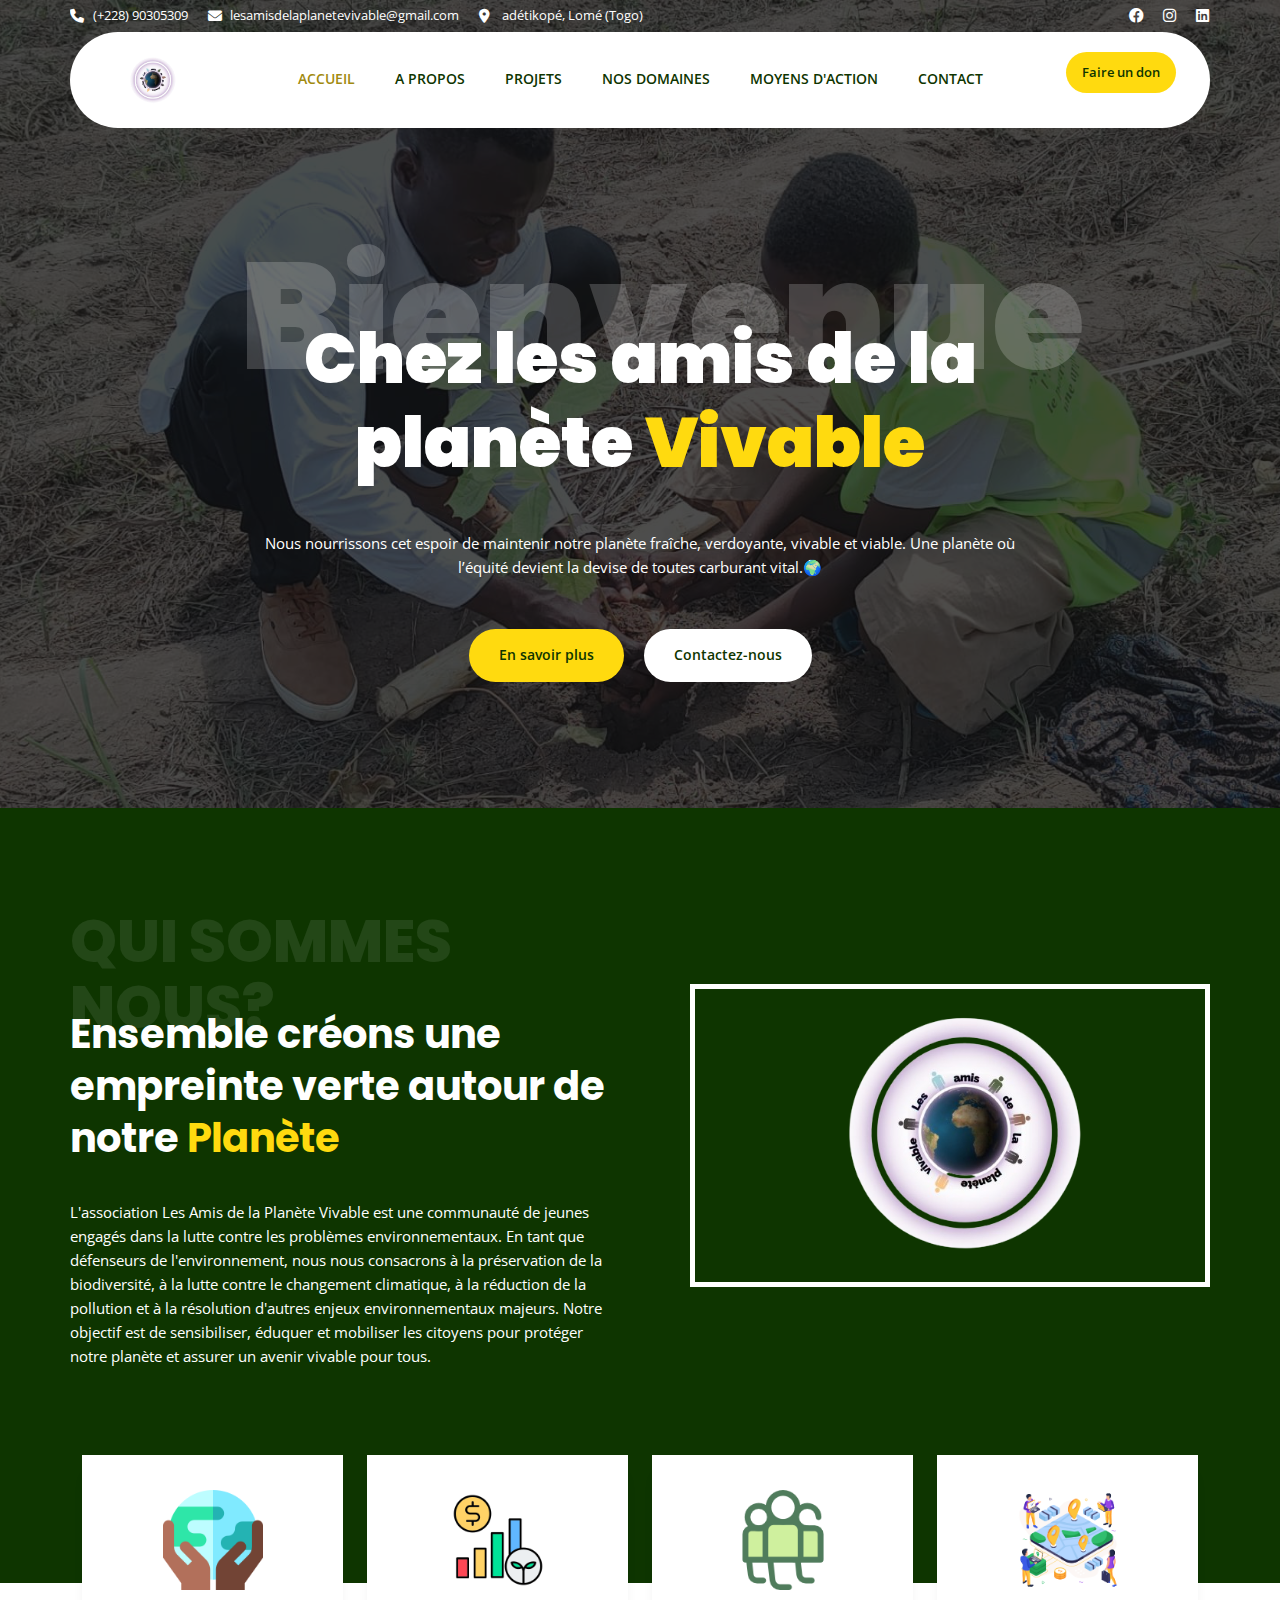
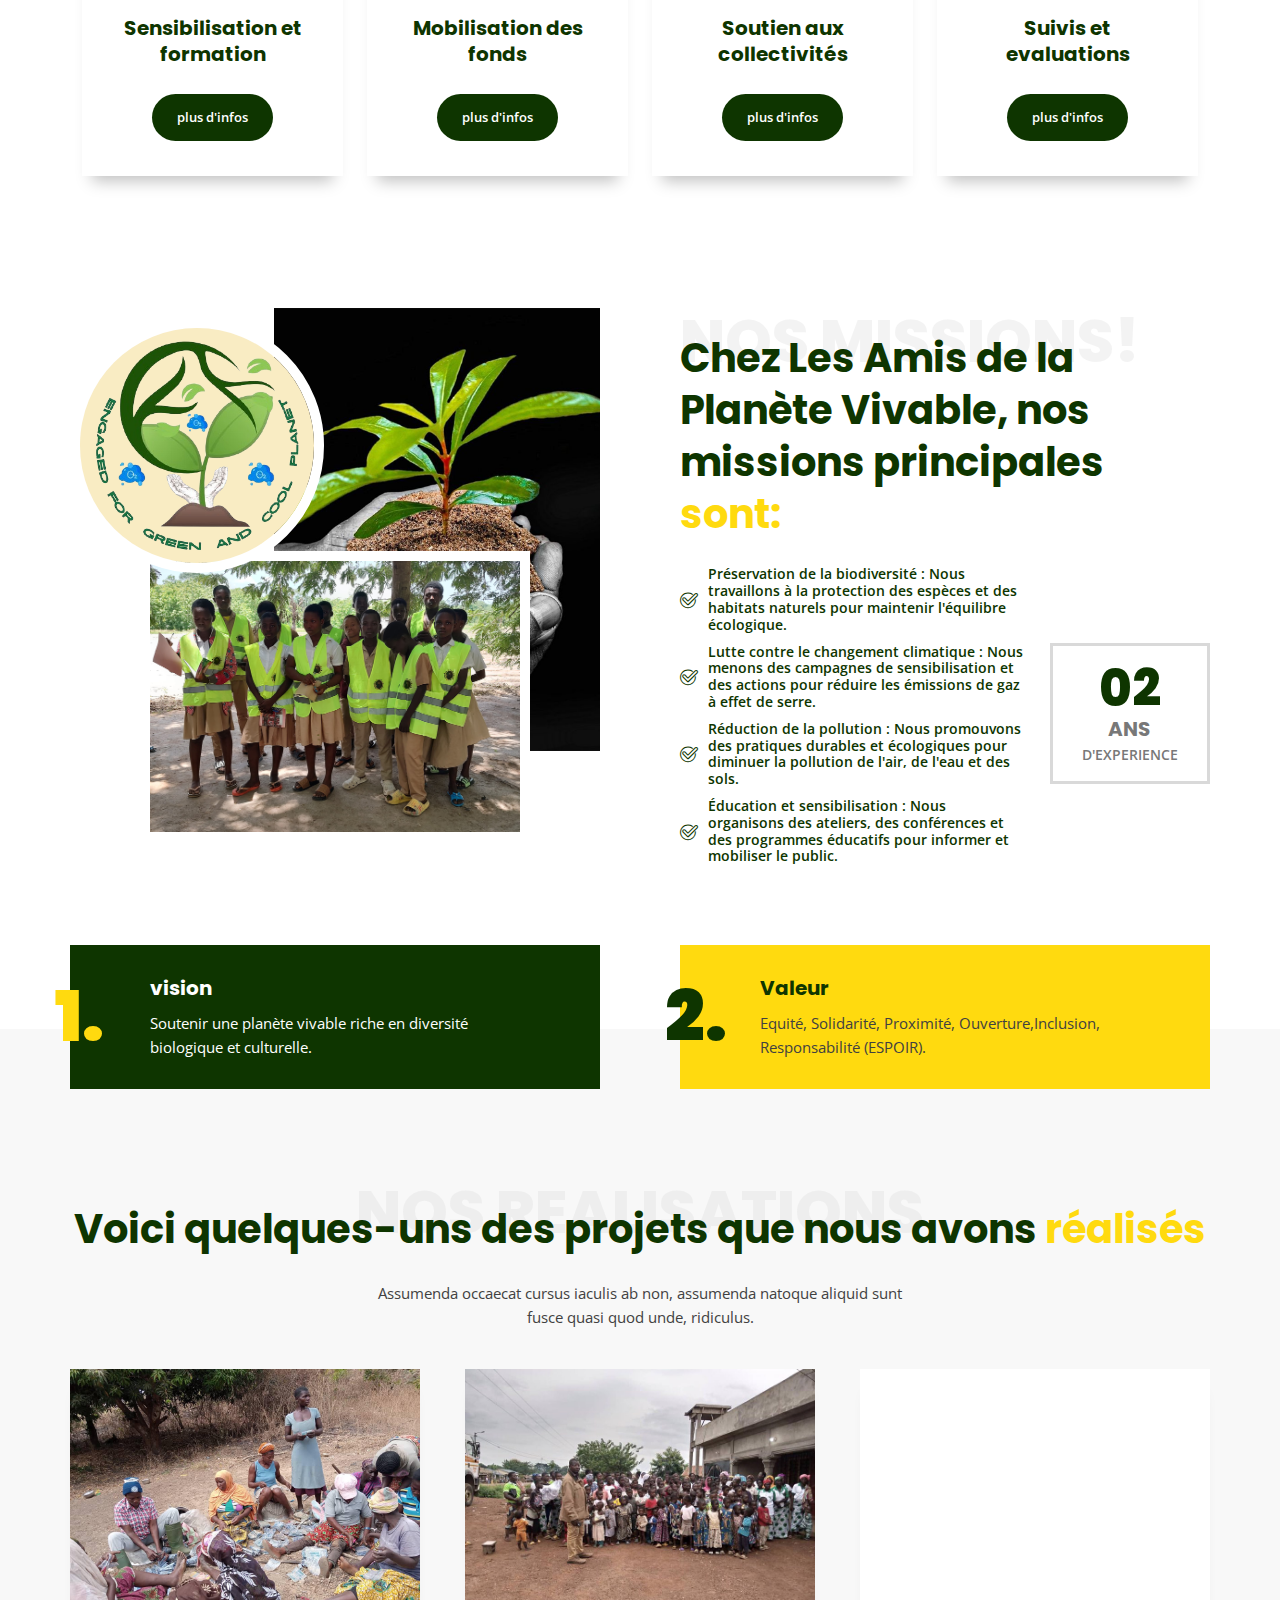
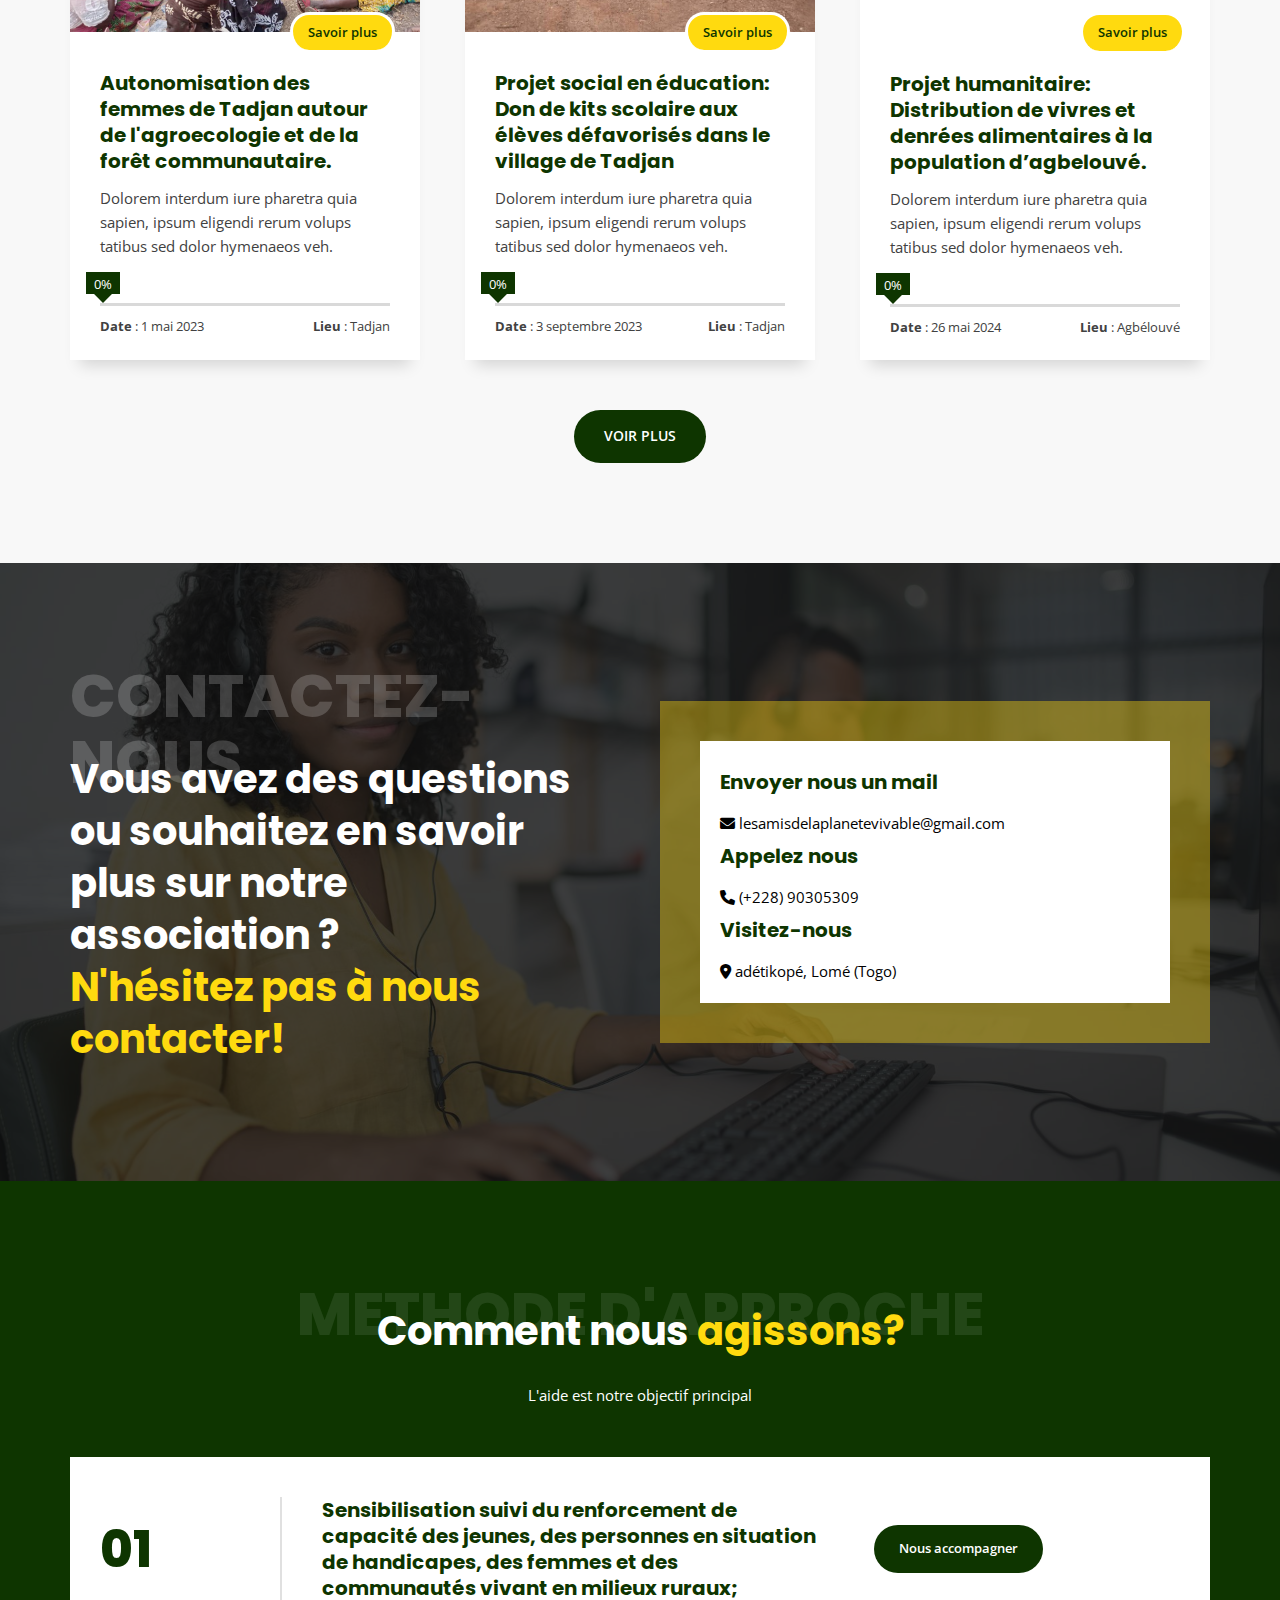
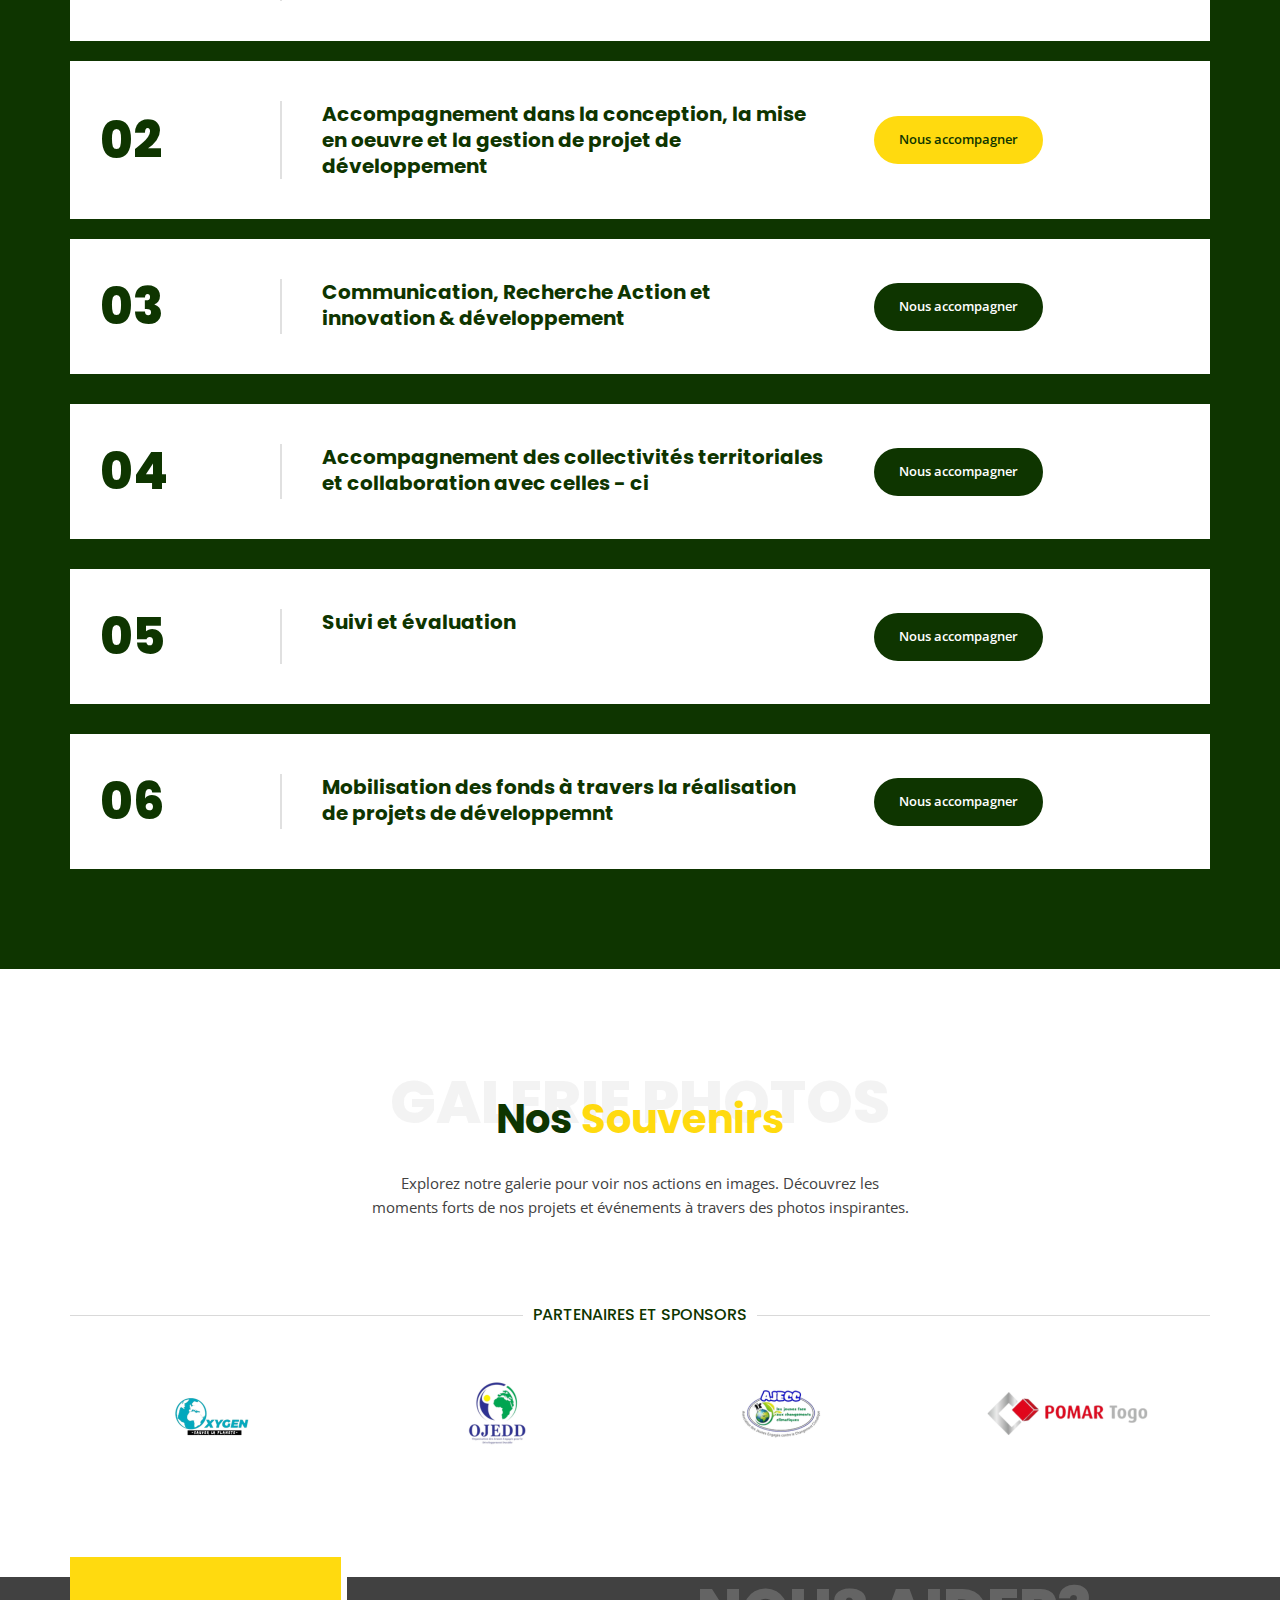
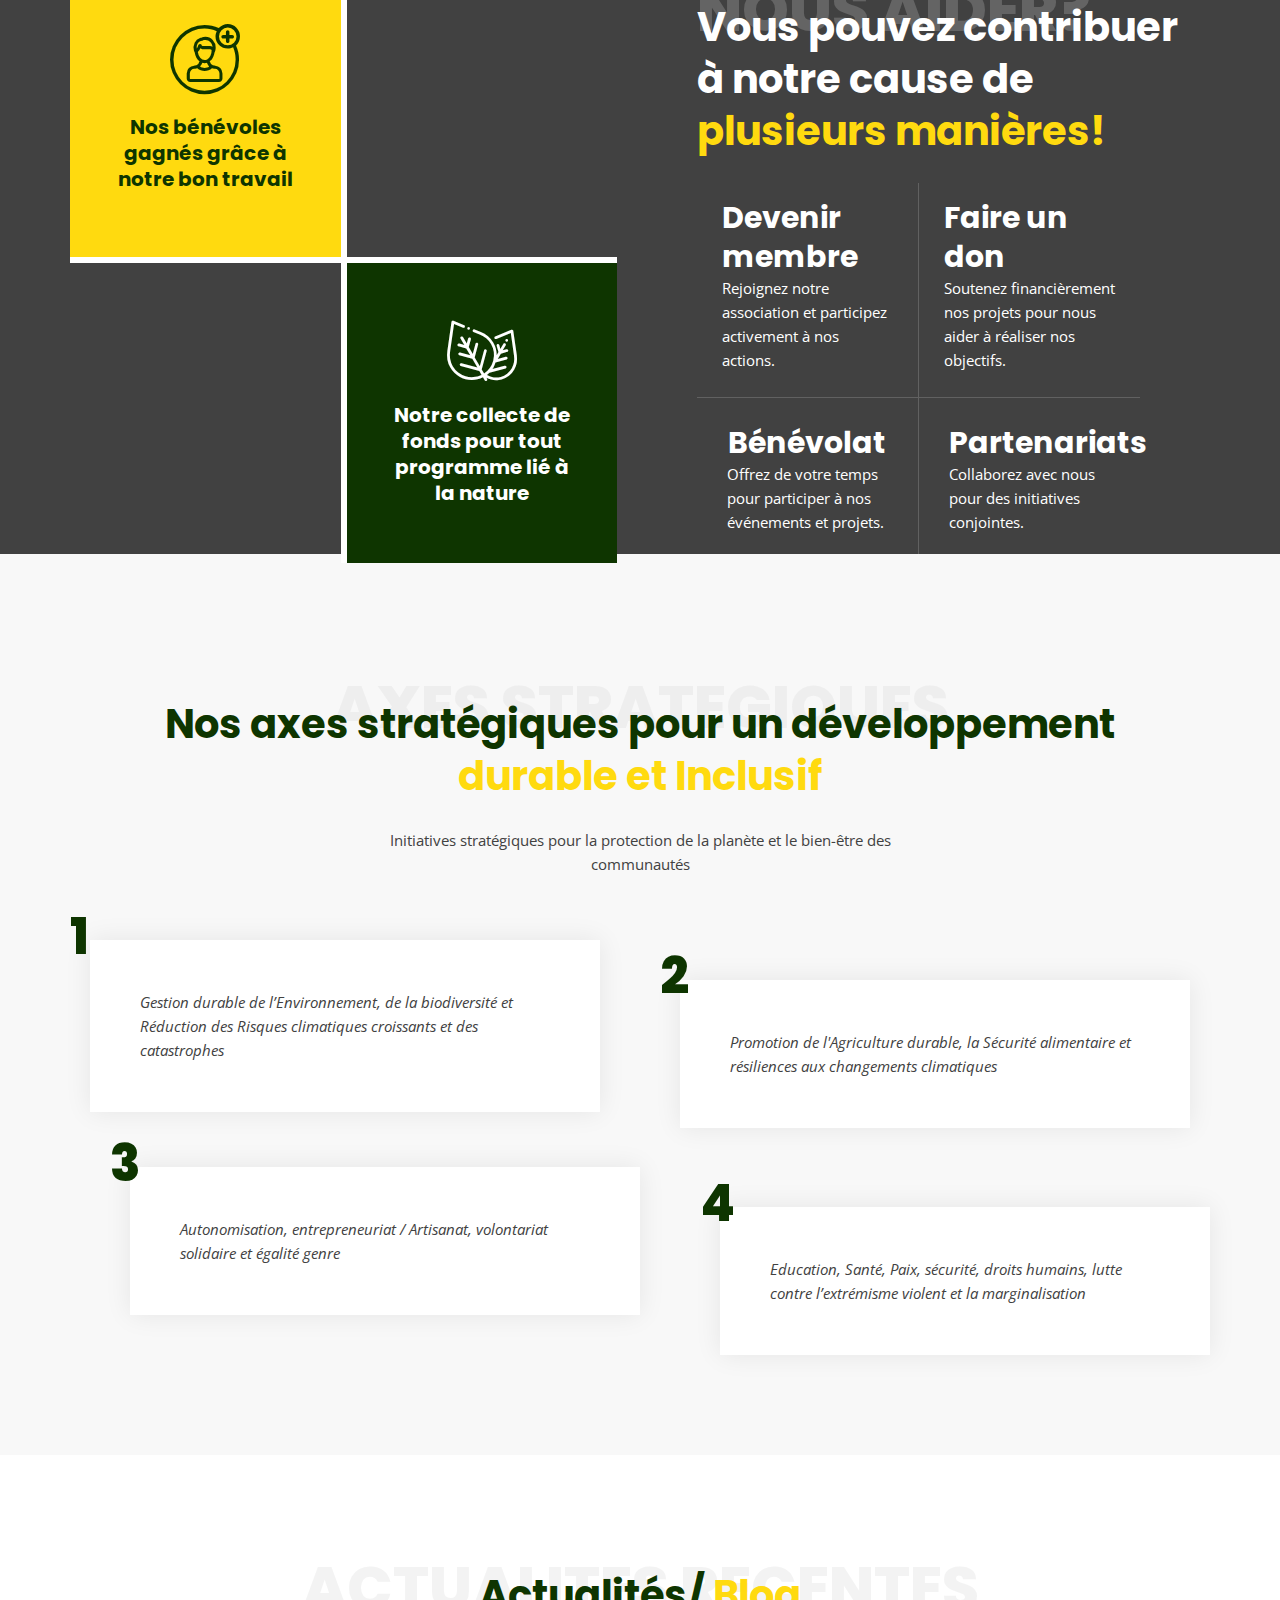
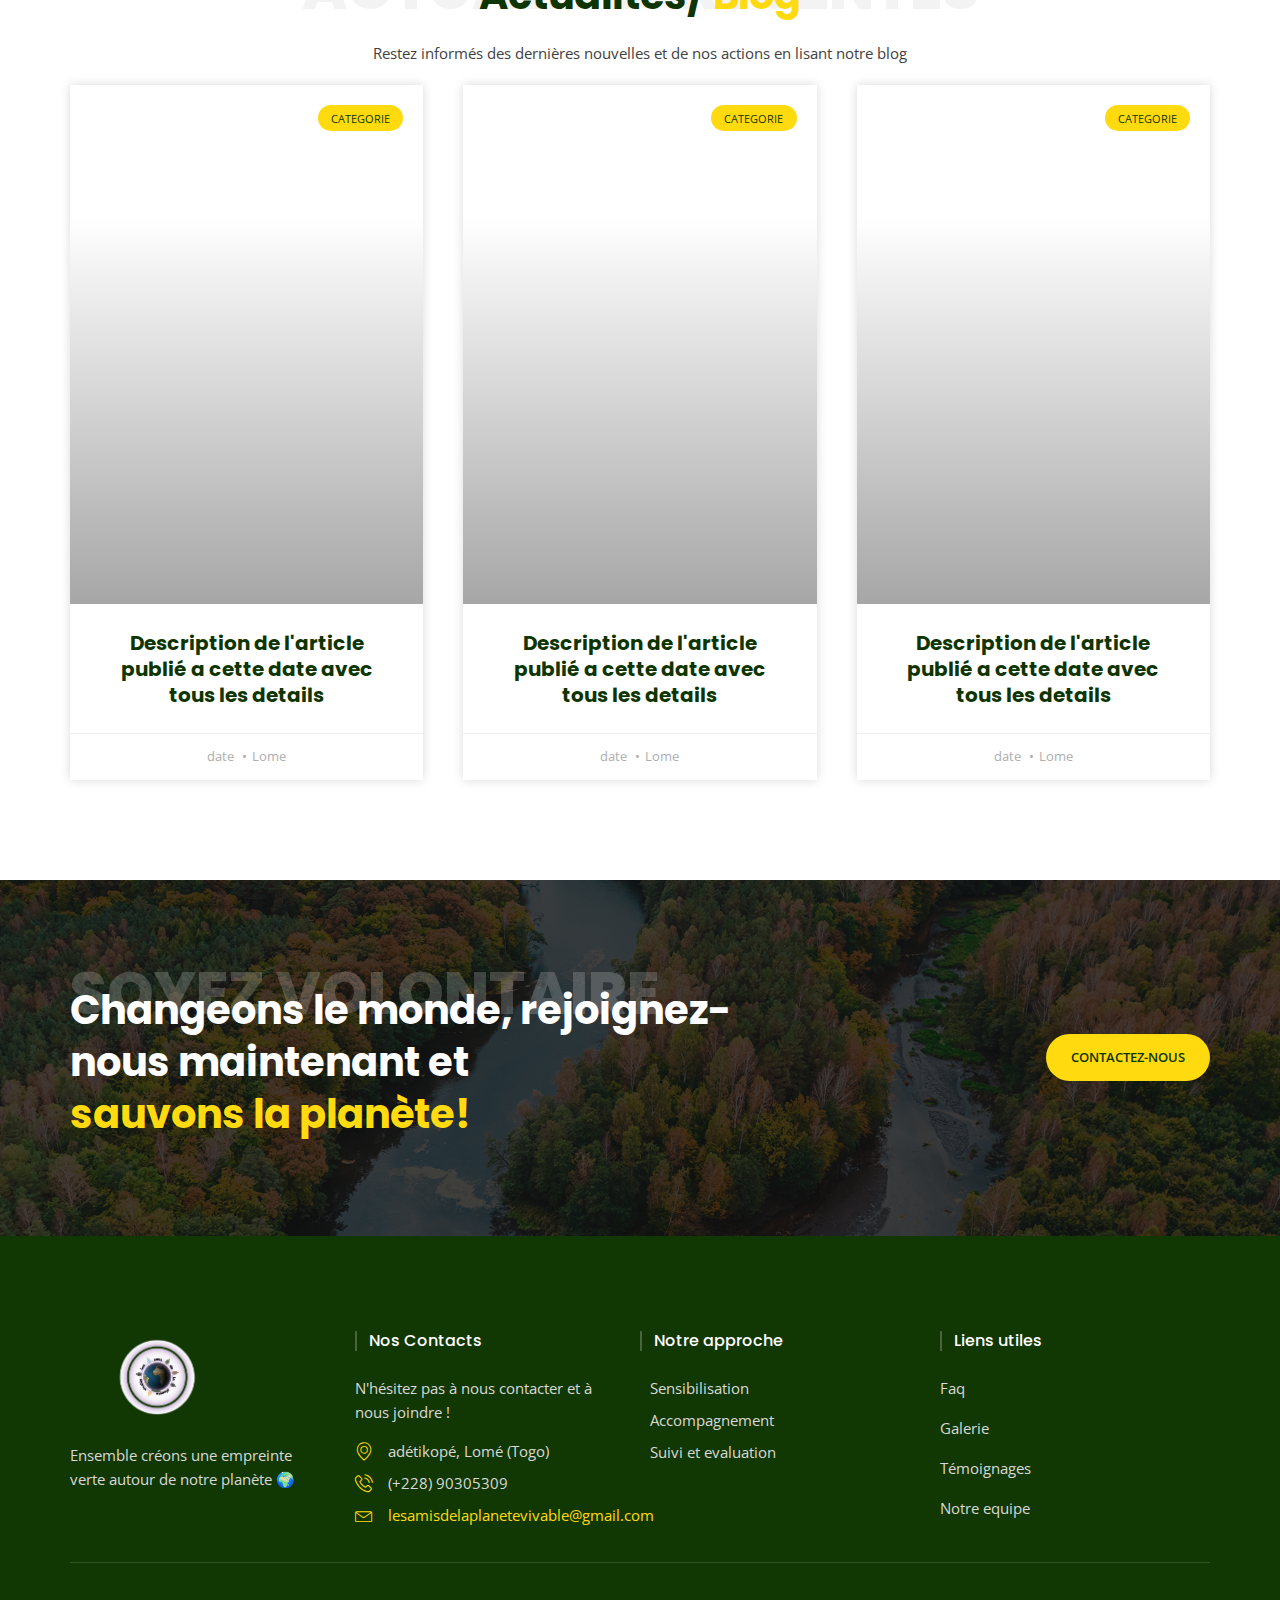
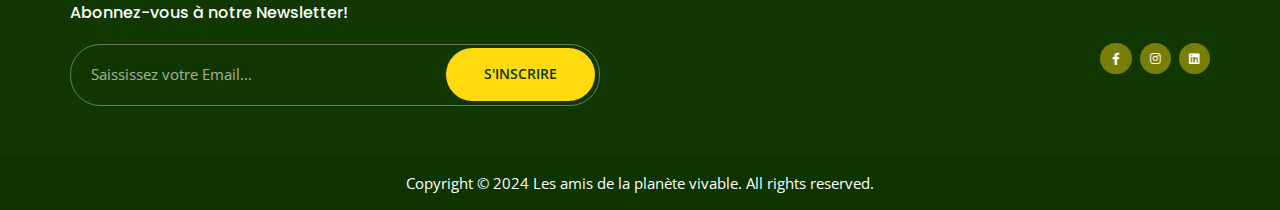
==== commit dabdd734: "juillet 2024" ====
--- a/index.html
+++ b/index.html
@@ -11,7 +11,7 @@
 	<meta name='robots' content='max-image-preview:large' />
 	<meta name="msapplication-TileImage" content="img/LG_ASS.png />
 	<meta name="generator" content="Elementor 3.21.5; features: e_optimized_assets_loading, e_optimized_css_loading, additional_custom_breakpoints; settings: css_print_method-external, google_font-enabled, font_display-auto">
-	<title>Association les amis de la planète vivable</title>
+	<title>APV - Accueil</title>
 	<!-- Balises links -->
 	<link rel="profile" href="https://gmpg.org/xfn/11">
 	<link rel="alternate" type="application/rss+xml" title="Environ - Environment Charity Elementor Template Kit &raquo; Feed" href="feed/index.html" />
@@ -47,7 +47,6 @@
 	<link rel="https://api.w.org/" href="wp-json/index.html" /><link rel="EditURI" type="application/rsd+xml" title="RSD" href="../../xmlrpc0db0.html?rsd" />
 	<link rel="stylesheet" href="https://cdnjs.cloudflare.com/ajax/libs/font-awesome/6.0.0-beta3/css/all.min.css">
 	<noscript><style>.woocommerce-product-gallery{ opacity: 1 !important; }</style></noscript>
-	
 	<!-- Balises script -->
 	<script src="wp-includes/js/jquery/jquery-migrate.min5589.js?ver=3.4.1" id="jquery-migrate-js"></script>
 	<script src="wp-content/plugins/template-kit-export/public/assets/js/template-kit-export-public.min365c.js?ver=1.0.21" id="template-kit-export-js"></script>
@@ -65,7 +64,6 @@
 	!function(i,n){var o,s,e;function c(e){try{var t={supportTests:e,timestamp:(new Date).valueOf()};sessionStorage.setItem(o,JSON.stringify(t))}catch(e){}}function p(e,t,n){e.clearRect(0,0,e.canvas.width,e.canvas.height),e.fillText(t,0,0);var t=new Uint32Array(e.getImageData(0,0,e.canvas.width,e.canvas.height).data),r=(e.clearRect(0,0,e.canvas.width,e.canvas.height),e.fillText(n,0,0),new Uint32Array(e.getImageData(0,0,e.canvas.width,e.canvas.height).data));return t.every(function(e,t){return e===r[t]})}function u(e,t,n){switch(t){case"flag":return n(e,"\ud83c\udff3\ufe0f\u200d\u26a7\ufe0f","\ud83c\udff3\ufe0f\u200b\u26a7\ufe0f")?!1:!n(e,"\ud83c\uddfa\ud83c\uddf3","\ud83c\uddfa\u200b\ud83c\uddf3")&&!n(e,"\ud83c\udff4\udb40\udc67\udb40\udc62\udb40\udc65\udb40\udc6e\udb40\udc67\udb40\udc7f","\ud83c\udff4\u200b\udb40\udc67\u200b\udb40\udc62\u200b\udb40\udc65\u200b\udb40\udc6e\u200b\udb40\udc67\u200b\udb40\udc7f");case"emoji":return!n(e,"\ud83d\udc26\u200d\u2b1b","\ud83d\udc26\u200b\u2b1b")}return!1}function f(e,t,n){var r="undefined"!=typeof WorkerGlobalScope&&self instanceof WorkerGlobalScope?new OffscreenCanvas(300,150):i.createElement("canvas"),a=r.getContext("2d",{willReadFrequently:!0}),o=(a.textBaseline="top",a.font="600 32px Arial",{});return e.forEach(function(e){o[e]=t(a,e,n)}),o}function t(e){var t=i.createElement("script");t.src=e,t.defer=!0,i.head.appendChild(t)}"undefined"!=typeof Promise&&(o="wpEmojiSettingsSupports",s=["flag","emoji"],n.supports={everything:!0,everythingExceptFlag:!0},e=new Promise(function(e){i.addEventListener("DOMContentLoaded",e,{once:!0})}),new Promise(function(t){var n=function(){try{var e=JSON.parse(sessionStorage.getItem(o));if("object"==typeof e&&"number"==typeof e.timestamp&&(new Date).valueOf()<e.timestamp+604800&&"object"==typeof e.supportTests)return e.supportTests}catch(e){}return null}();if(!n){if("undefined"!=typeof Worker&&"undefined"!=typeof OffscreenCanvas&&"undefined"!=typeof URL&&URL.createObjectURL&&"undefined"!=typeof Blob)try{var e="postMessage("+f.toString()+"("+[JSON.stringify(s),u.toString(),p.toString()].join(",")+"));",r=new Blob([e],{type:"text/javascript"}),a=new Worker(URL.createObjectURL(r),{name:"wpTestEmojiSupports"});return void(a.onmessage=function(e){c(n=e.data),a.terminate(),t(n)})}catch(e){}c(n=f(s,u,p))}t(n)}).then(function(e){for(var t in e)n.supports[t]=e[t],n.supports.everything=n.supports.everything&&n.supports[t],"flag"!==t&&(n.supports.everythingExceptFlag=n.supports.everythingExceptFlag&&n.supports[t]);n.supports.everythingExceptFlag=n.supports.everythingExceptFlag&&!n.supports.flag,n.DOMReady=!1,n.readyCallback=function(){n.DOMReady=!0}}).then(function(){return e}).then(function(){var e;n.supports.everything||(n.readyCallback(),(e=n.source||{}).concatemoji?t(e.concatemoji):e.wpemoji&&e.twemoji&&(t(e.twemoji),t(e.wpemoji)))}))}((window,document),window._wpemojiSettings);
 	</script>
 	<script src="wp-content/plugins/woocommerce/assets/js/frontend/woocommerce.min27f0.js?ver=8.8.3" id="woocommerce-js" defer data-wp-strategy="defer"></script>
-	
 	<!-- Balises styles -->
 	<style id='woocommerce-inline-inline-css'>
 		.woocommerce form .form-row .required { visibility: visible; }
@@ -197,27 +195,28 @@
 											<div class="elementor-widget-container">
 												<link rel="stylesheet" href="wp-content/plugins/elementor-pro/assets/css/widget-nav-menu.min.css">
 												<nav class="elementor-nav-menu--main elementor-nav-menu__container elementor-nav-menu--layout-horizontal e--pointer-none">
-													<ul id="menu-1-8a2700f" class="elementor-nav-menu"><li class="menu-item menu-item-type-custom menu-item-object-custom current-menu-item menu-item-74"><a href="index.html" aria-current="page" class="elementor-item elementor-item-active">ACCUEIL</a></li>
-														<li class="menu-item menu-item-type-custom menu-item-object-custom menu-item-has-children menu-item-77"><a href="#" class="elementor-item elementor-item-anchor">A PROPOS</a>
-															<ul class="sub-menu elementor-nav-menu--dropdown">
-																<li class="menu-item menu-item-type-custom menu-item-object-custom menu-item-721"><a href="#" class="elementor-sub-item">Projets</a></li>
-																<li class="menu-item menu-item-type-custom menu-item-object-custom menu-item-76"><a href="about.html" class="elementor-sub-item">Domaines d'activites</a></li>
-																<li class="menu-item menu-item-type-custom menu-item-object-custom menu-item-720"><a href="#" class="elementor-sub-item">Notre equipe</a></li>
-																<li class="menu-item menu-item-type-custom menu-item-object-custom menu-item-726"><a href="#" class="elementor-sub-item">Témoignages</a></li>
-																<li class="menu-item menu-item-type-custom menu-item-object-custom menu-item-723"><a href="#" class="elementor-sub-item">Faq</a></li>
-															</ul>
+													<ul id="menu-1-8a2700f" class="elementor-nav-menu">
+														<li class="menu-item menu-item-type-custom menu-item-object-custom current-menu-item menu-item-74">
+															<a href="index.html" aria-current="page" class="elementor-item elementor-item-active">ACCUEIL</a>
 														</li>
-														<li class="menu-item menu-item-type-custom menu-item-object-custom menu-item-75"><a href="#" class="elementor-item">GALERIE</a></li>
-														<li class="menu-item menu-item-type-custom menu-item-object-custom menu-item-78"><a href="#" class="elementor-item">BLOG</a></li>
-														<li class="menu-item menu-item-type-custom menu-item-object-custom menu-item-has-children menu-item-80"><a href="#" class="elementor-item elementor-item-anchor">NOS REALISATIONS</a>
-															<ul class="sub-menu elementor-nav-menu--dropdown">
-																<li class="menu-item menu-item-type-custom menu-item-object-custom menu-item-733"><a href="#" class="elementor-sub-item">Les amis de la planète vivable</a></li>
-																<li class="menu-item menu-item-type-custom menu-item-object-custom menu-item-734"><a href="#" class="elementor-sub-item">Engaged for green and cool planet</a></li>
-															</ul>
+														<li class="menu-item menu-item-type-custom menu-item-object-custom menu-item-75">
+															<a href="#" class="elementor-item">A PROPOS</a>
 														</li>
-														<li class="menu-item menu-item-type-custom menu-item-object-custom menu-item-79"><a href="#" class="elementor-item">CONTACT</a></li>
-													</ul>			
+														<li class="menu-item menu-item-type-custom menu-item-object-custom menu-item-75">
+															<a href="projets.html" class="elementor-item">PROJETS</a>
+														</li>
+														<li class="menu-item menu-item-type-custom menu-item-object-custom menu-item-78">
+															<a href="domaines.html" class="elementor-item">NOS DOMAINES</a>
+														</li>
+														<li class="menu-item menu-item-type-custom menu-item-object-custom menu-item-has-children menu-item-80">
+															<a href="#" class="elementor-item">MOYENS D'ACTION</a>
+														</li>
+														<li class="menu-item menu-item-type-custom menu-item-object-custom menu-item-79">
+															<a href="contact.html" class="elementor-item">CONTACT</a>
+														</li>
+													</ul>
 												</nav>
+												
 												<div class="elementor-menu-toggle" role="button" tabindex="0" aria-label="Menu Toggle" aria-expanded="false">
 													<i aria-hidden="true" role="presentation" class="elementor-menu-toggle__icon--open eicon-menu-bar"></i>
 													<i aria-hidden="true" role="presentation" class="elementor-menu-toggle__icon--close eicon-close"></i>
@@ -232,10 +231,10 @@
 															<a href="#" class="elementor-item elementor-item-anchor" tabindex="-1">A PROPOS</a>
 															<ul class="sub-menu elementor-nav-menu--dropdown">
 																<li class="menu-item menu-item-type-custom menu-item-object-custom menu-item-721">
-																	<a href="#" class="elementor-sub-item" tabindex="-1">Projets</a>
+																	<a href="projets.html" class="elementor-sub-item" tabindex="-1">PROJETS</a>
 																</li>
 																<li class="menu-item menu-item-type-custom menu-item-object-custom menu-item-722">
-																	<a href="#" class="elementor-sub-item" tabindex="-1">Axes stratégiques</a>
+																	<a href="#" class="elementor-sub-item" tabindex="-1">NOS DOMAINES</a>
 																</li>
 																<li class="menu-item menu-item-type-custom menu-item-object-custom menu-item-76">
 																	<a href="#" class="elementor-sub-item" tabindex="-1">Domaines d'activités</a>
@@ -247,7 +246,7 @@
 																	<a href="#" class="elementor-sub-item" tabindex="-1">Nos partenaires</a>
 																</li>
 																<li class="menu-item menu-item-type-custom menu-item-object-custom menu-item-726">
-																	<a href="#" class="elementor-sub-item" tabindex="-1">Témoignnages</a>
+																	<a href="#" class="elementor-sub-item" tabindex="-1">Témoignages</a>
 																</li>
 																<li class="menu-item menu-item-type-custom menu-item-object-custom menu-item-723">
 																	<a href="#" class="elementor-sub-item" tabindex="-1">Faq</a>
@@ -272,7 +271,7 @@
 															</ul>
 														</li>
 														<li class="menu-item menu-item-type-custom menu-item-object-custom menu-item-79">
-															<a href="#" class="elementor-item" tabindex="-1">CONTACT</a>
+															<a href="contact.html" class="elementor-item" tabindex="-1">CONTACT</a>
 														</li>
 													</ul>
 												</nav>
@@ -352,7 +351,7 @@
 								<div class="elementor-element elementor-element-0877539 elementor-widget__width-auto elementor-mobile-align-justify elementor-widget-mobile__width-inherit elementor-widget elementor-widget-button" data-id="0877539" data-element_type="widget" data-widget_type="button.default">
 									<div class="elementor-widget-container">
 										<div class="elementor-button-wrapper">
-											<a class="elementor-button elementor-button-link elementor-size-sm" href="#">
+											<a class="elementor-button elementor-button-link elementor-size-sm" href="contact.html">
 												<span class="elementor-button-content-wrapper">
 													<span class="elementor-button-text">Contactez-nous</span>
 												</span>
@@ -434,7 +433,7 @@
 								<div class="elementor-element elementor-element-55e372e elementor-align-center elementor-widget elementor-widget-button" data-id="55e372e" data-element_type="widget" data-widget_type="button.default">
 									<div class="elementor-widget-container">
 										<div class="elementor-button-wrapper">
-											<a class="elementor-button elementor-button-link elementor-size-sm" href="about.html">
+											<a class="elementor-button elementor-button-link elementor-size-sm" href="domaines.html">
 												<span class="elementor-button-content-wrapper">
 													<span class="elementor-button-text">plus d'infos</span>
 												</span>
@@ -464,7 +463,7 @@
 								<div class="elementor-element elementor-element-55e372e elementor-align-center elementor-widget elementor-widget-button" data-id="55e372e" data-element_type="widget" data-widget_type="button.default">
 									<div class="elementor-widget-container">
 										<div class="elementor-button-wrapper">
-											<a class="elementor-button elementor-button-link elementor-size-sm" href="about.html">
+											<a class="elementor-button elementor-button-link elementor-size-sm" href="domaines.html">
 												<span class="elementor-button-content-wrapper">
 													<span class="elementor-button-text">plus d'infos</span>
 												</span>
@@ -494,7 +493,7 @@
 								<div class="elementor-element elementor-element-55e372e elementor-align-center elementor-widget elementor-widget-button" data-id="55e372e" data-element_type="widget" data-widget_type="button.default">
 									<div class="elementor-widget-container">
 										<div class="elementor-button-wrapper">
-											<a class="elementor-button elementor-button-link elementor-size-sm" href="about.html">
+											<a class="elementor-button elementor-button-link elementor-size-sm" href="domaines.html">
 												<span class="elementor-button-content-wrapper">
 													<span class="elementor-button-text">plus d'infos</span>
 												</span>
@@ -524,7 +523,7 @@
 								<div class="elementor-element elementor-element-55e372e elementor-align-center elementor-widget elementor-widget-button" data-id="55e372e" data-element_type="widget" data-widget_type="button.default">
 									<div class="elementor-widget-container">
 										<div class="elementor-button-wrapper">
-											<a class="elementor-button elementor-button-link elementor-size-sm" href="about.html">
+											<a class="elementor-button elementor-button-link elementor-size-sm" href="domaines.html">
 												<span class="elementor-button-content-wrapper">
 													<span class="elementor-button-text">plus d'infos</span>
 												</span>
@@ -931,7 +930,7 @@
 								<div class="elementor-element elementor-element-595ef82 elementor-align-center elementor-widget elementor-widget-button" data-id="595ef82" data-element_type="widget" data-widget_type="button.default">
 									<div class="elementor-widget-container">
 										<div class="elementor-button-wrapper">
-											<a class="elementor-button elementor-button-link elementor-size-sm" href="#">
+											<a class="elementor-button elementor-button-link elementor-size-sm" href="projets.html">
 												<span class="elementor-button-content-wrapper">
 													<span class="elementor-button-text">VOIR PLUS</span>
 												</span>
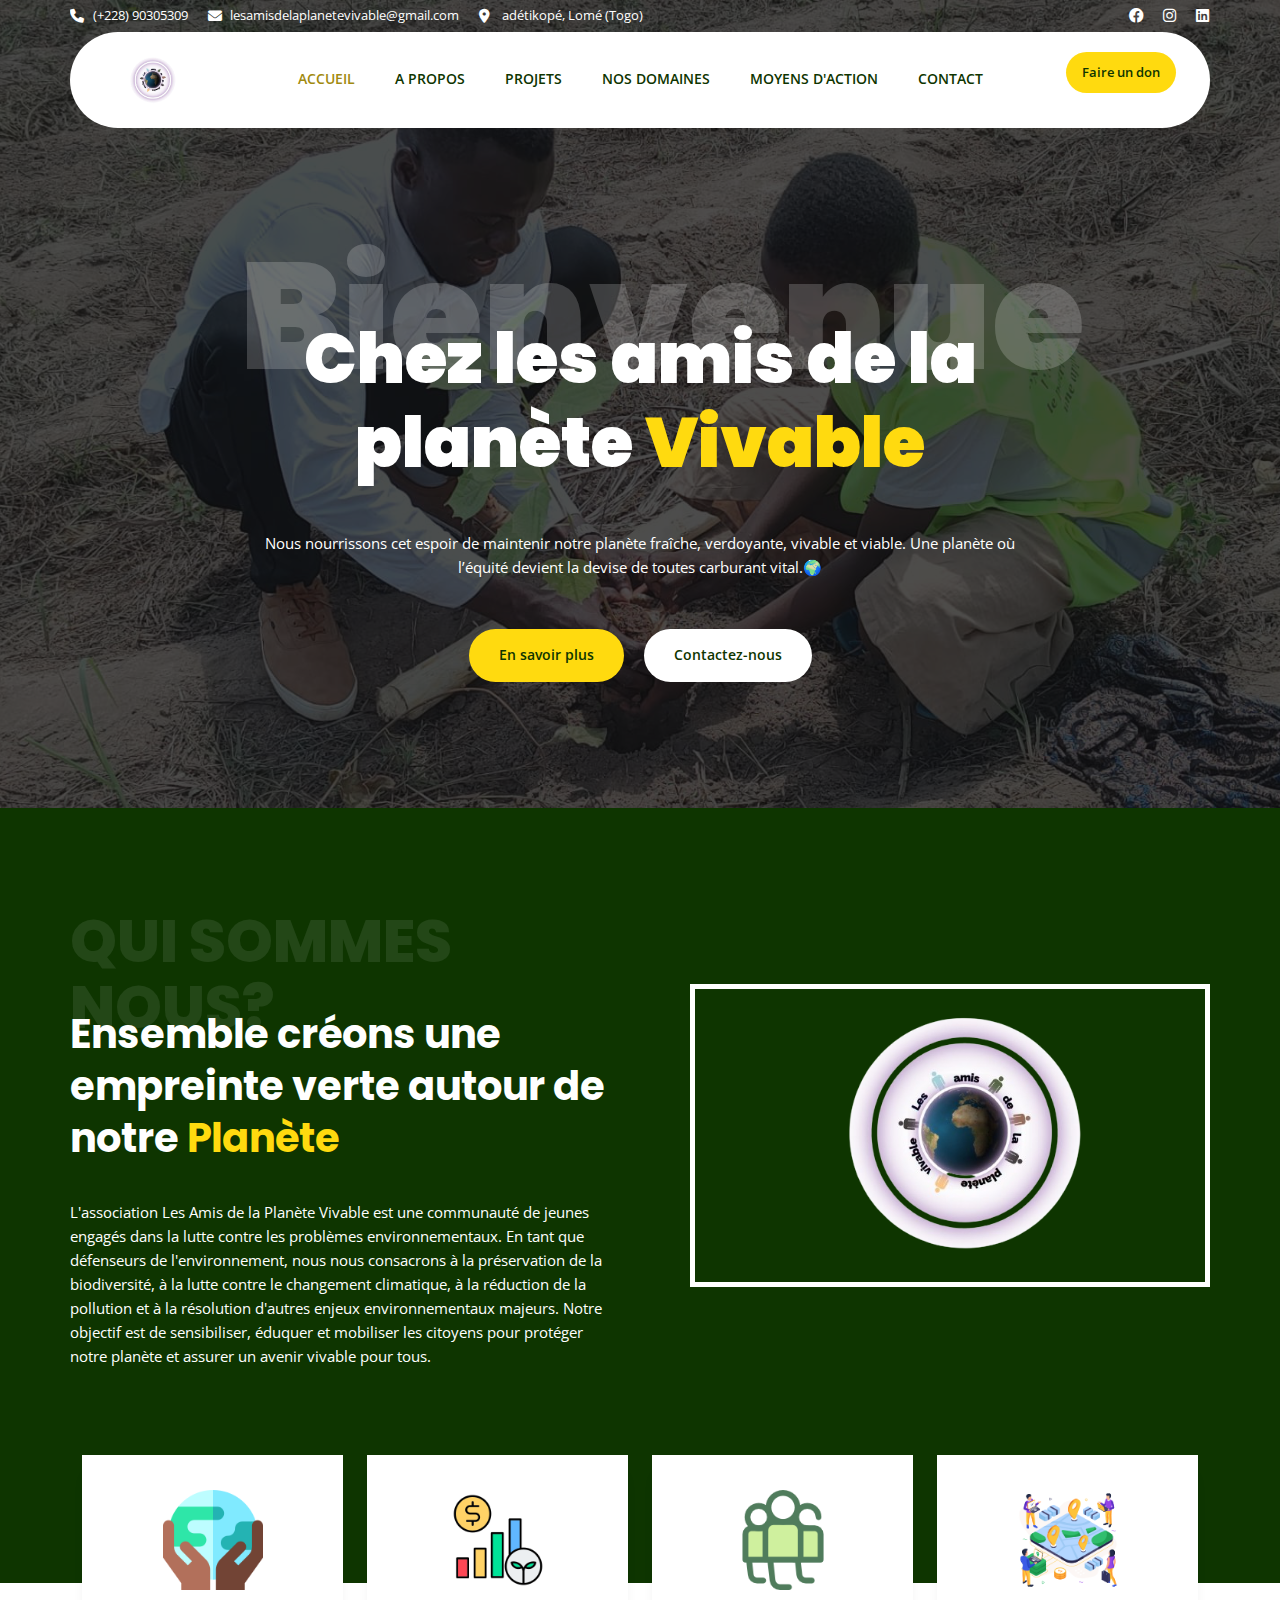
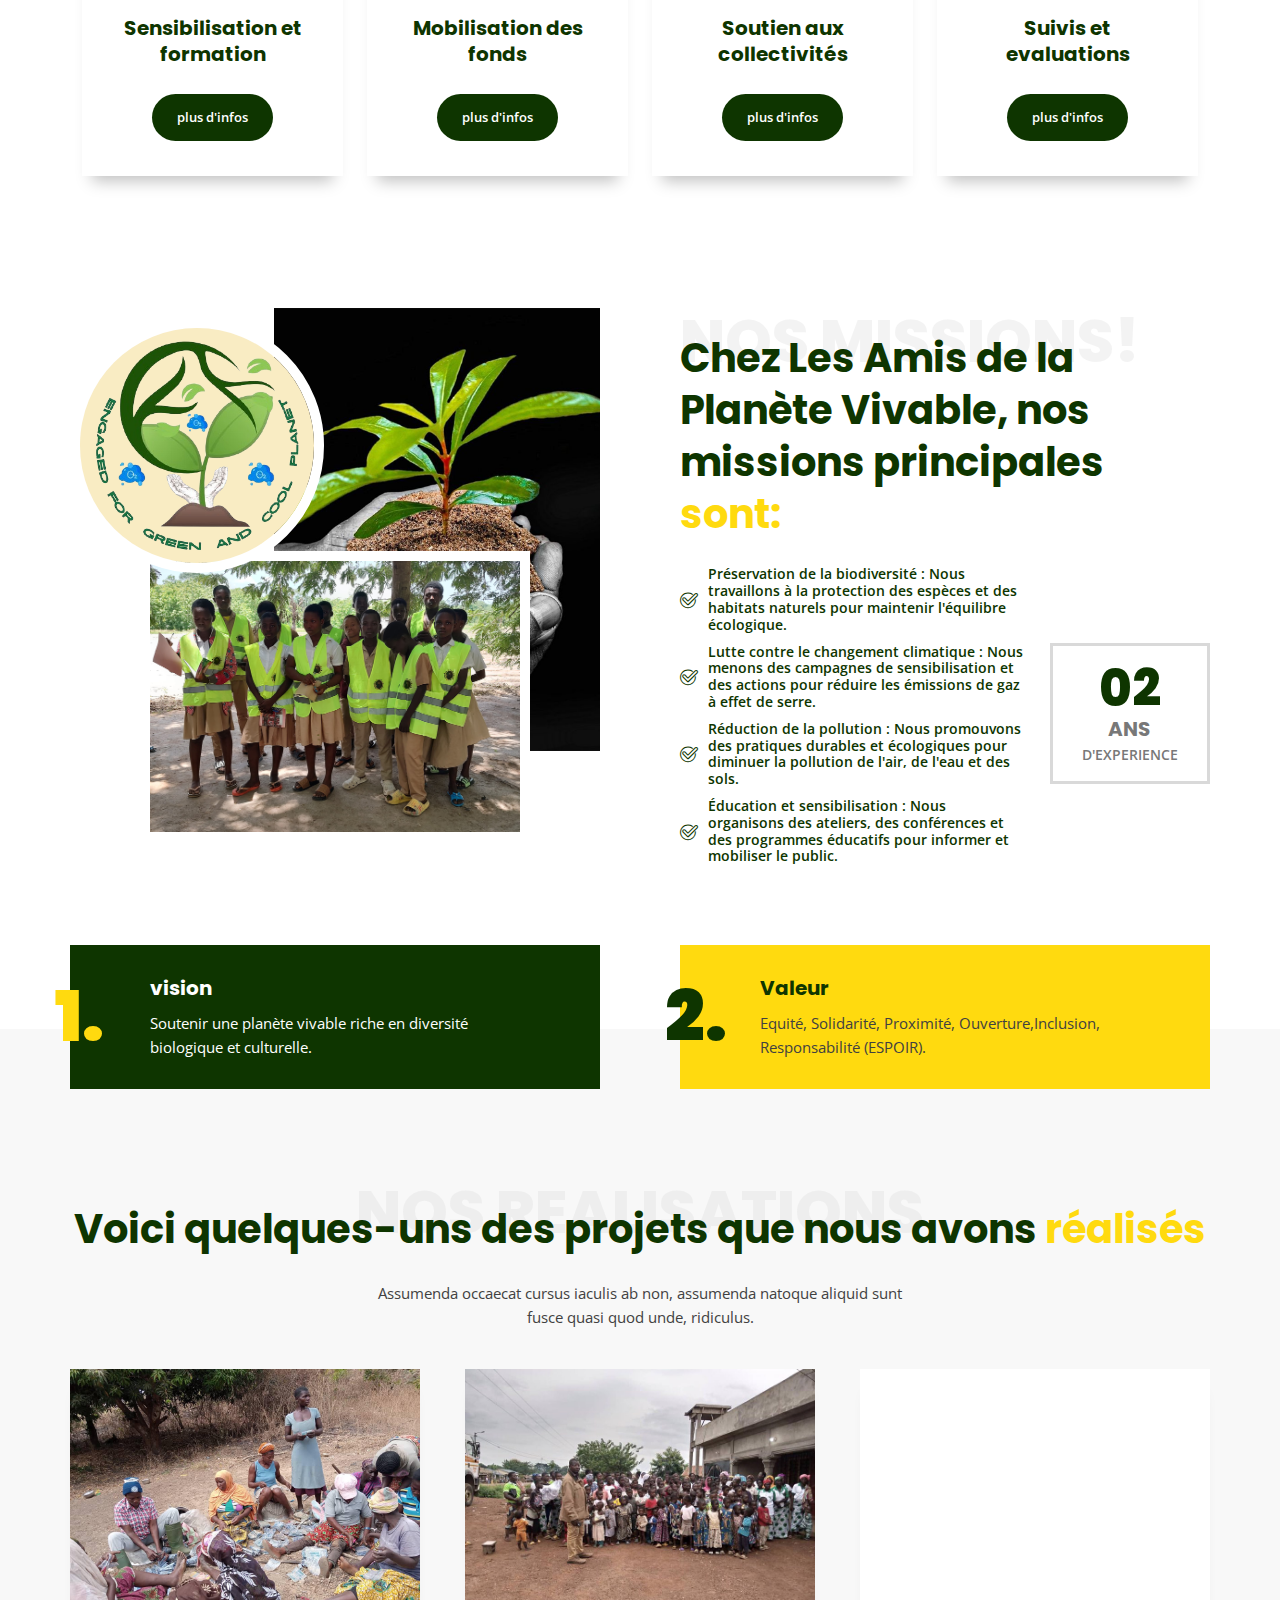
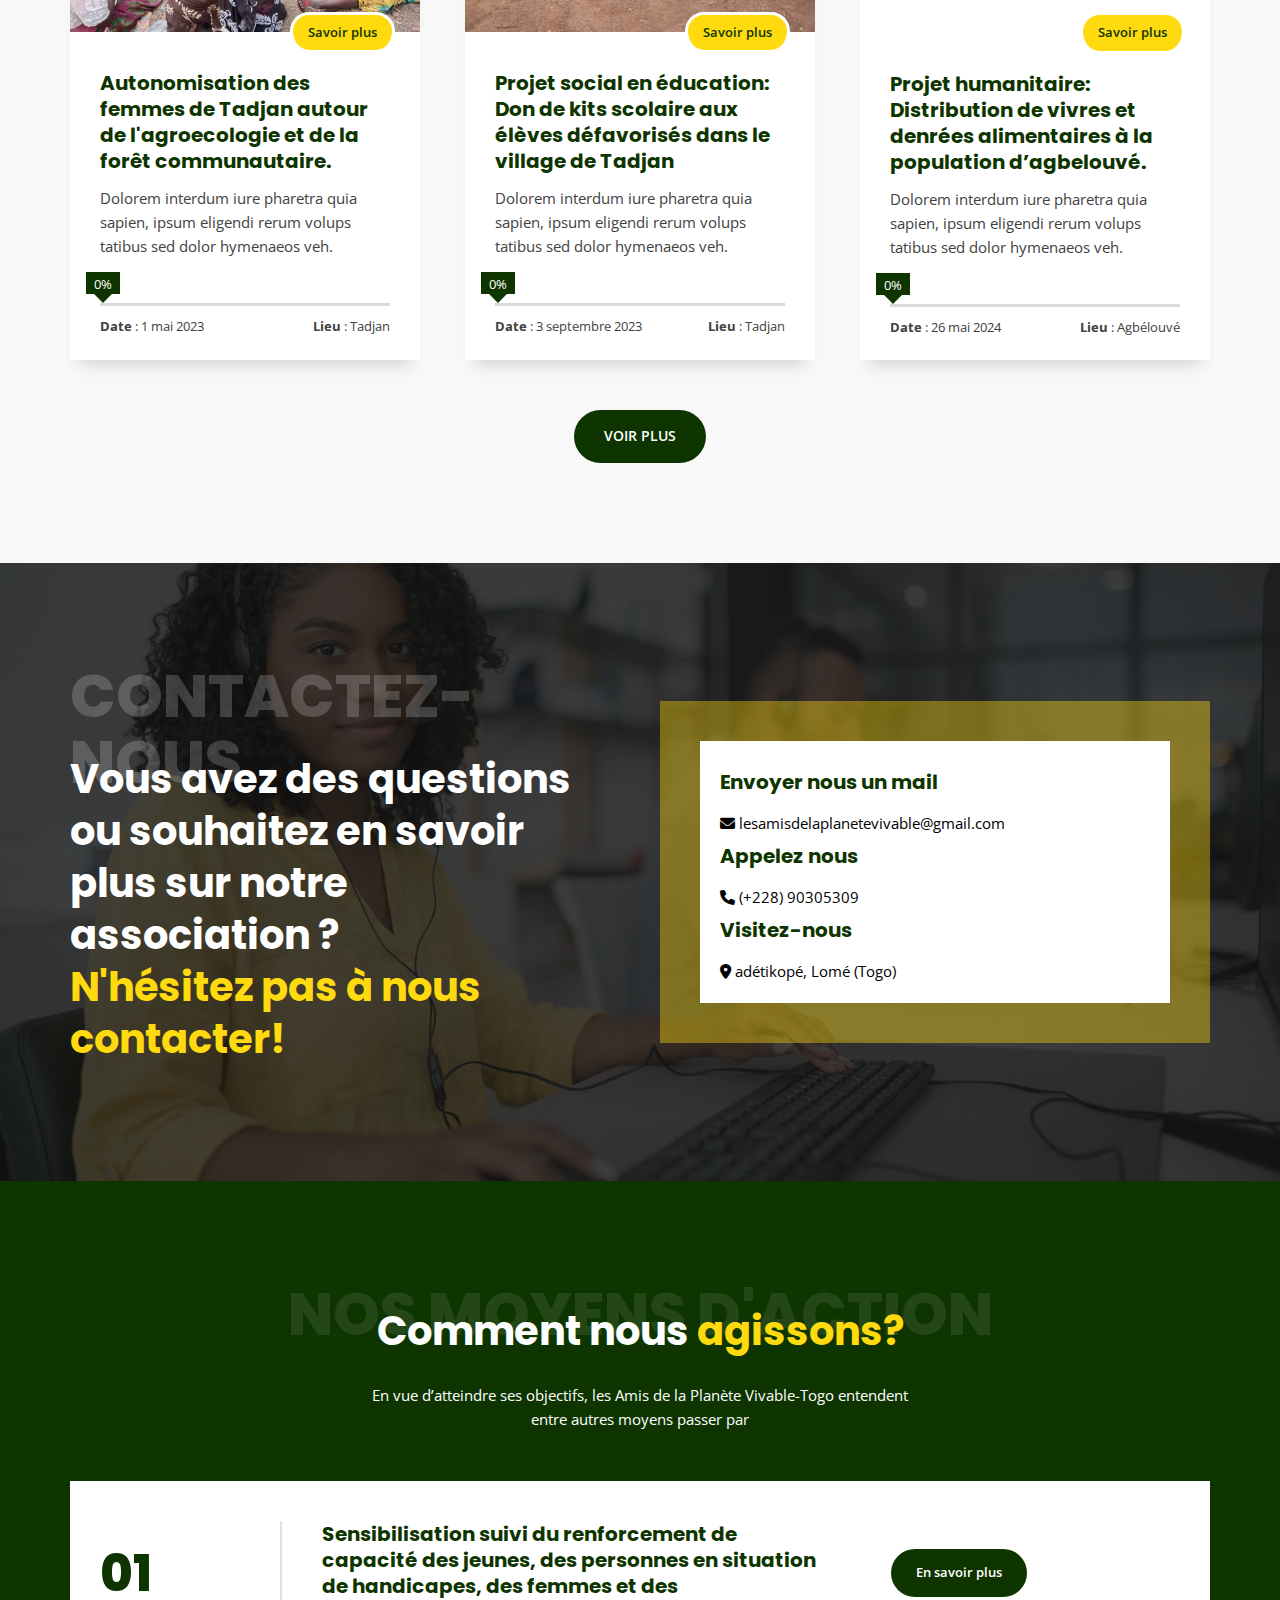
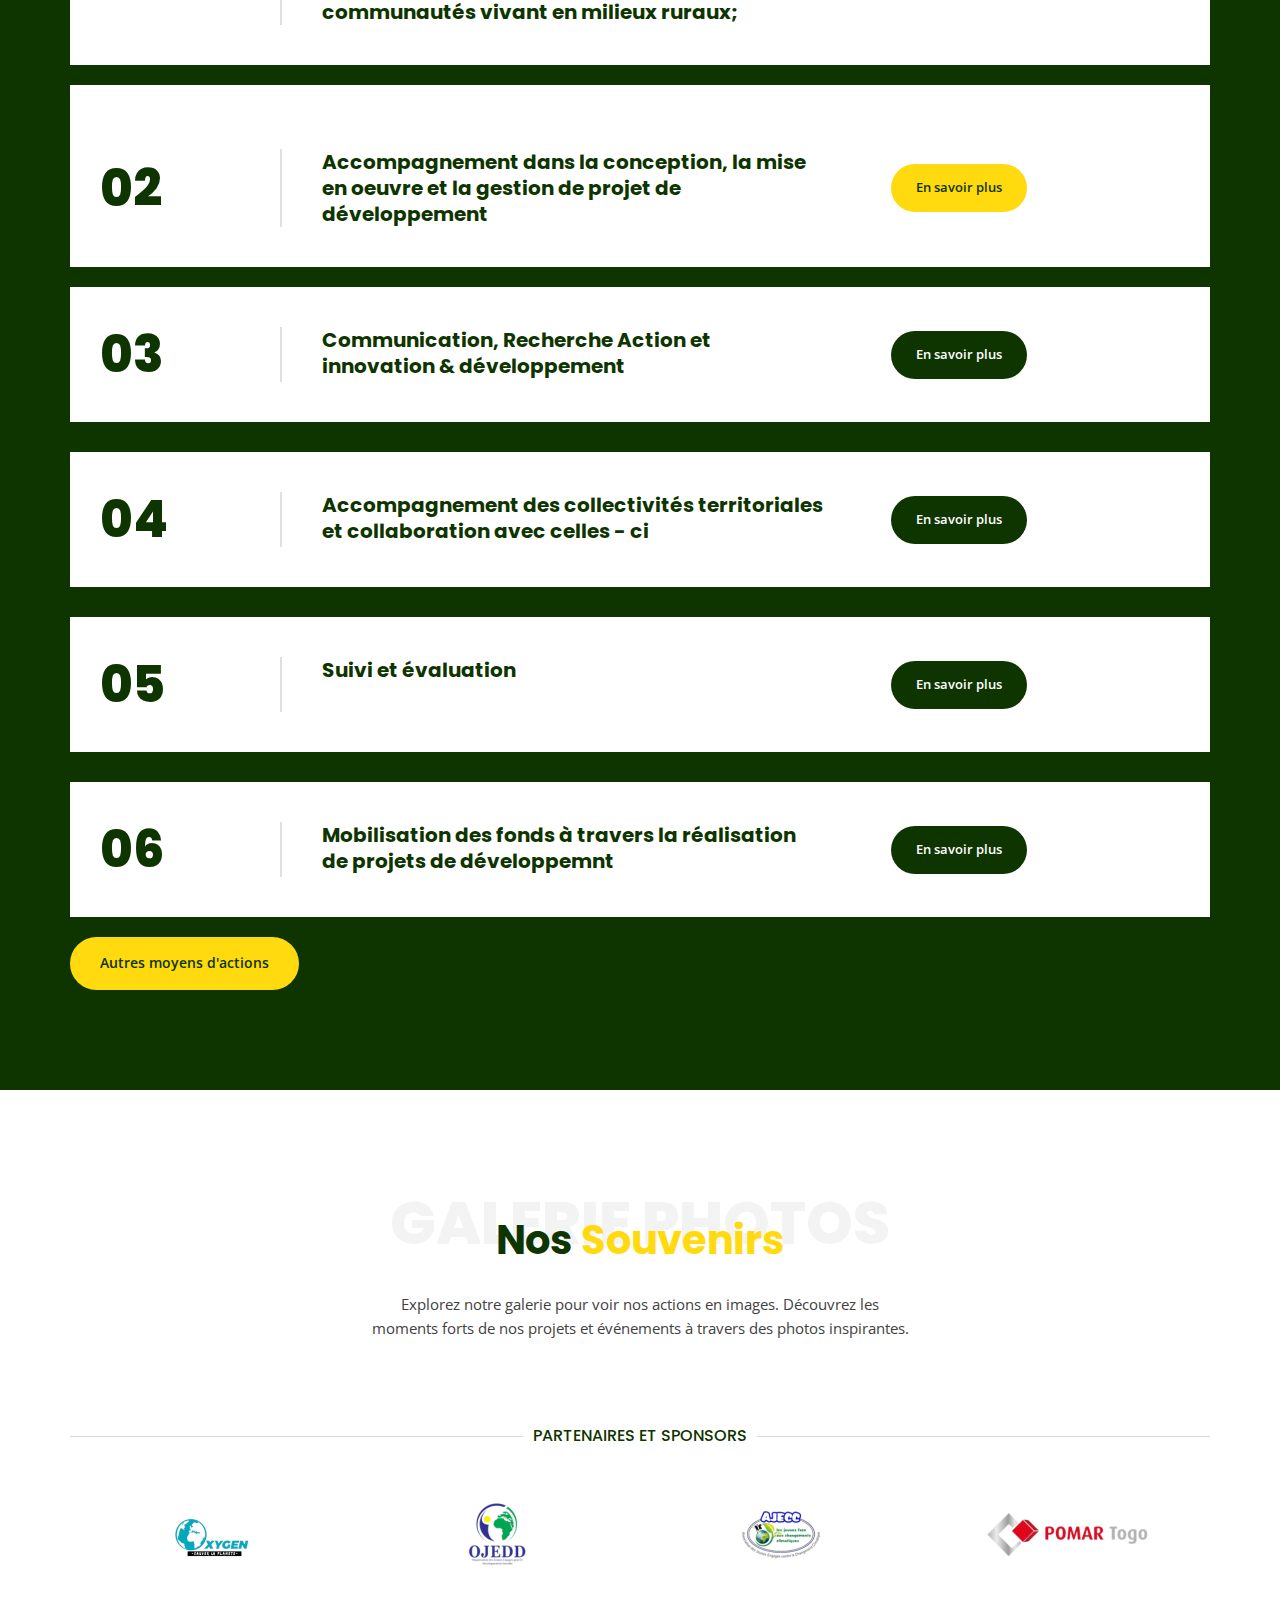
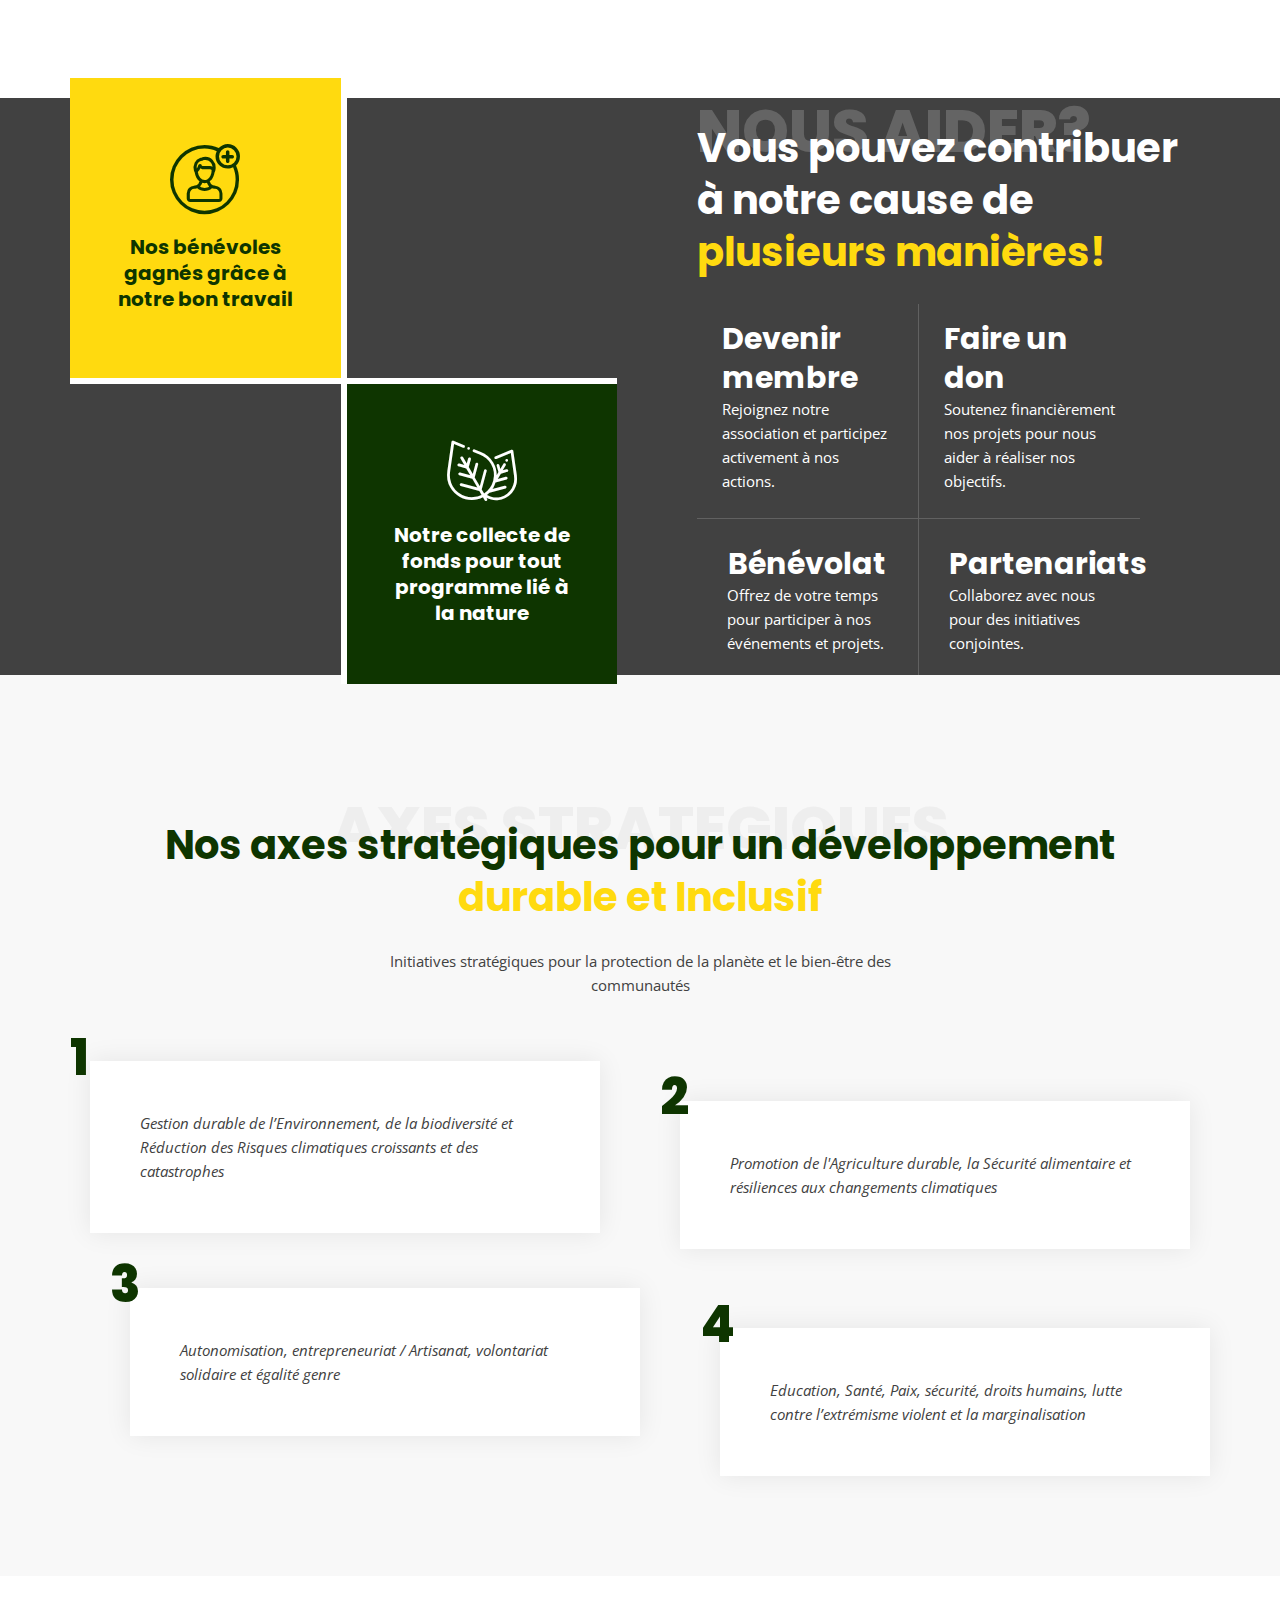
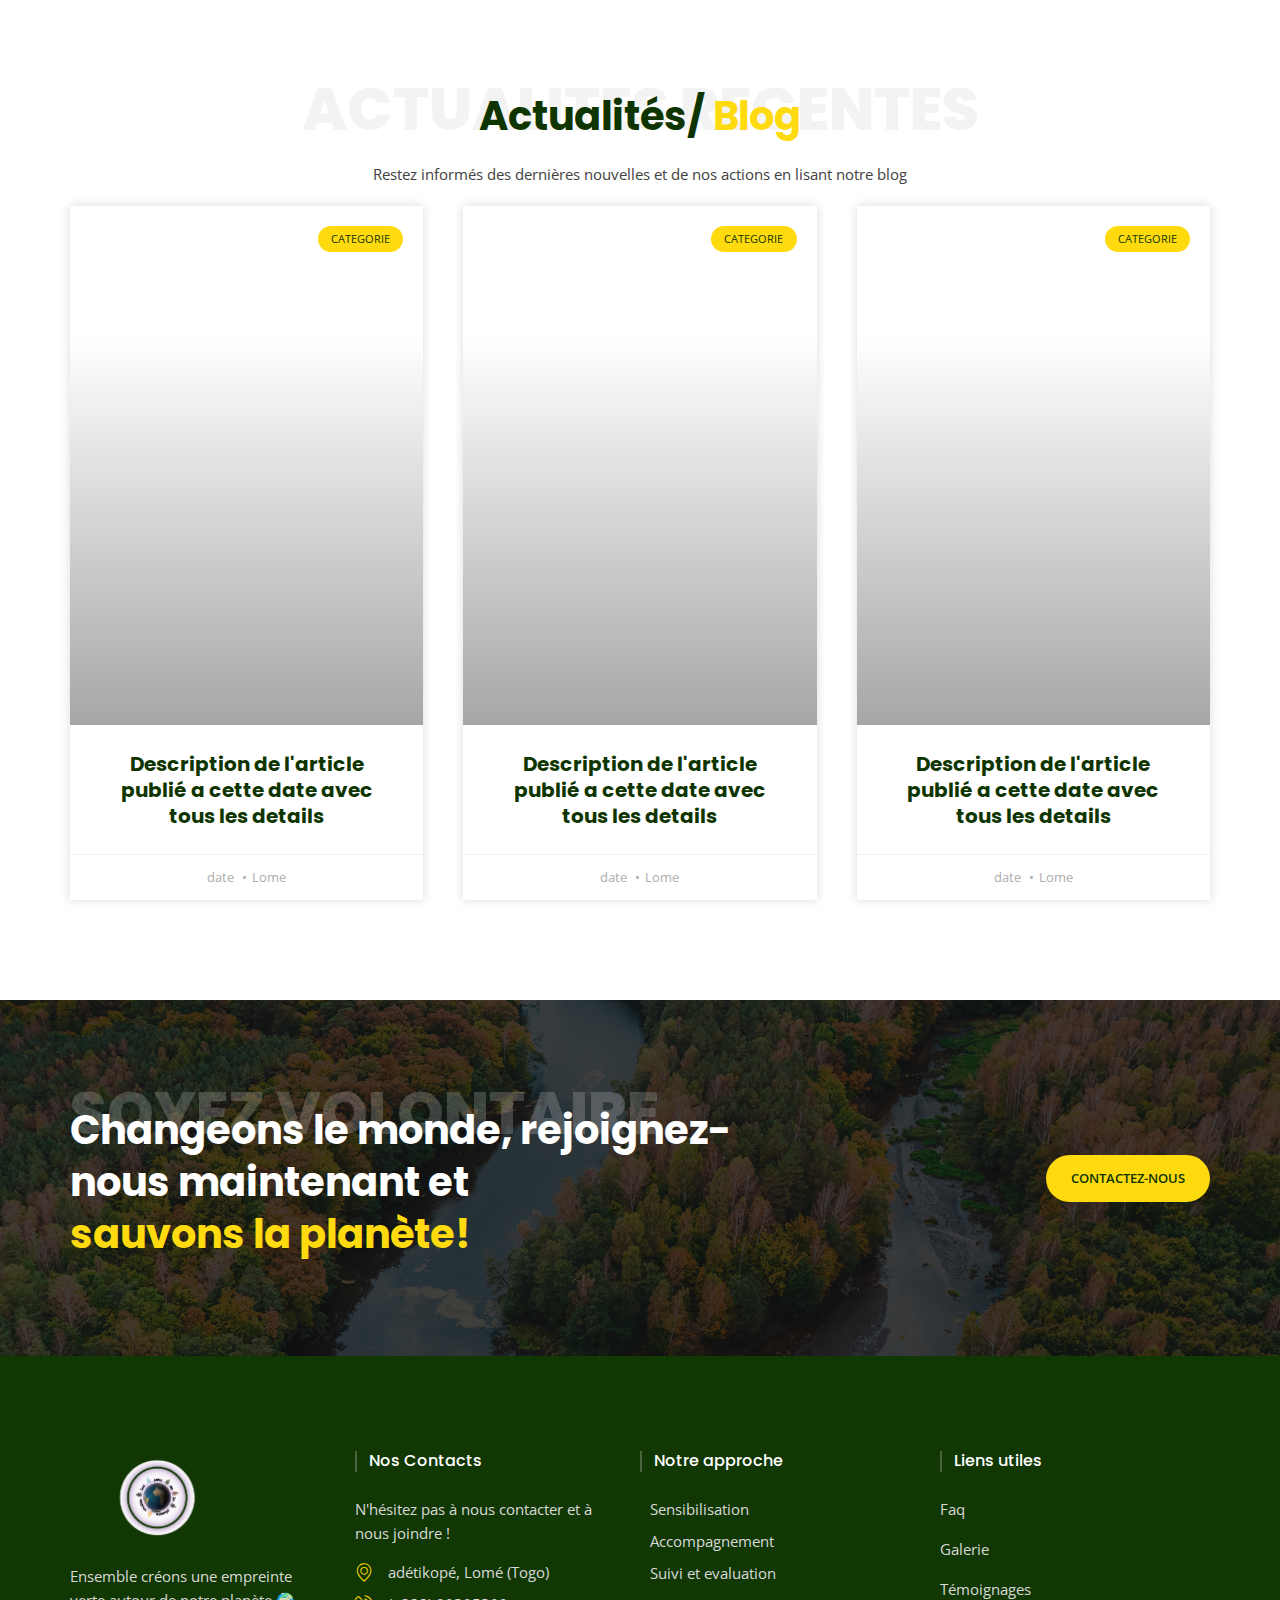
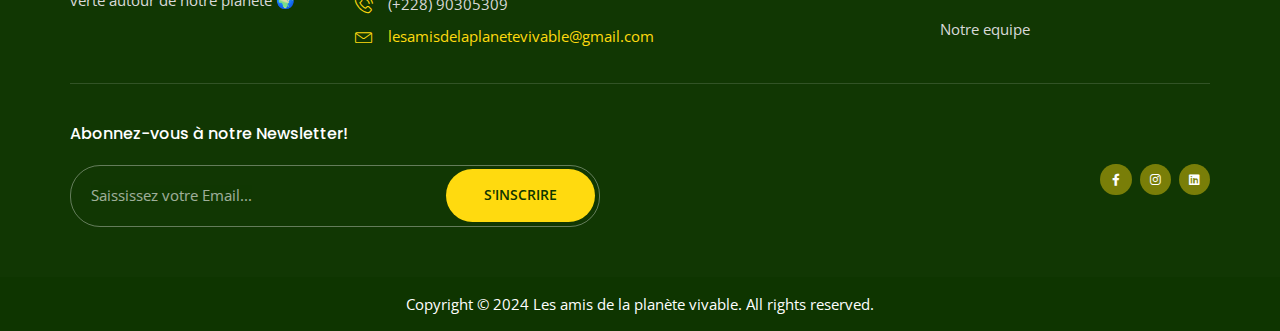
==== commit 86dd542f: "pusher" ====
--- a/index.html
+++ b/index.html
@@ -1042,7 +1042,7 @@
 							<div class="elementor-widget-wrap elementor-element-populated">
 								<div class="elementor-element elementor-element-eb01a92 elementor-widget elementor-widget-heading" data-id="eb01a92" data-element_type="widget" data-widget_type="heading.default">
 									<div class="elementor-widget-container">
-										<h1 class="elementor-heading-title elementor-size-default">METHODE D'APPROCHE</h1>
+										<h1 class="elementor-heading-title elementor-size-default">NOS MOYENS D'ACTION</h1>
 									</div>
 								</div>
 								<div class="elementor-element elementor-element-f04ace2 elementor-headline--style-highlight elementor-widget elementor-widget-animated-headline" data-id="f04ace2" data-element_type="widget" data-settings="{&quot;marker&quot;:&quot;underline_zigzag&quot;,&quot;highlighted_text&quot;:&quot;Events&quot;,&quot;headline_style&quot;:&quot;highlight&quot;,&quot;loop&quot;:&quot;yes&quot;,&quot;highlight_animation_duration&quot;:1200,&quot;highlight_iteration_delay&quot;:8000}" data-widget_type="animated-headline.default">
@@ -1057,7 +1057,8 @@
 								</div>
 								<div class="elementor-element elementor-element-ddecb19 elementor-widget elementor-widget-text-editor" data-id="ddecb19" data-element_type="widget" data-widget_type="text-editor.default">
 									<div class="elementor-widget-container">
-										<p>L'aide est notre objectif principal</p>
+										<p>En vue d’atteindre ses objectifs, les Amis de la Planète Vivable-Togo entendent entre autres 
+											moyens passer par</p>
 									</div>
 								</div>
 								
@@ -1087,9 +1088,9 @@
 												<div class="elementor-element elementor-element-8149f81 elementor-align-center elementor-widget elementor-widget-button" data-id="8149f81" data-element_type="widget" data-widget_type="button.default">
 													<div class="elementor-widget-container">
 														<div class="elementor-button-wrapper">
-															<a class="elementor-button elementor-button-link elementor-size-sm" href="#">
+															<a class="elementor-button elementor-button-link elementor-size-sm" href="approches.html">
 																<span class="elementor-button-content-wrapper">
-																	<span class="elementor-button-text">Nous accompagner</span>
+																	<span class="elementor-button-text">En savoir plus</span>
 																</span>
 															</a>
 														</div>
@@ -1099,7 +1100,7 @@
 										</div>
 									</div>
 								</section>
-								<section class="elementor-section elementor-inner-section elementor-element elementor-element-6786599 elementor-section-boxed elementor-section-height-default elementor-section-height-default" data-id="6786599" data-element_type="section" data-settings="{&quot;background_background&quot;:&quot;classic&quot;}">
+								<section class="elementor-section elementor-inner-section elementor-element elementor-element-6786599 elementor-section-boxed elementor-section-height-default elementor-section-height-default" data-id="6786599" data-element_type="section" data-settings="{&quot;background_background&quot;:&quot;classic&quot;}">ç
 									<div class="elementor-background-overlay"></div>
 									<div class="elementor-container elementor-column-gap-no">
 										<div class="elementor-column elementor-col-25 elementor-inner-column elementor-element elementor-element-6267f45" data-id="6267f45" data-element_type="column">
@@ -1125,9 +1126,9 @@
 												<div class="elementor-element elementor-element-f463acf elementor-align-center elementor-widget elementor-widget-button" data-id="f463acf" data-element_type="widget" data-widget_type="button.default">
 													<div class="elementor-widget-container">
 														<div class="elementor-button-wrapper">
-															<a class="elementor-button elementor-button-link elementor-size-sm" href="#">
+															<a class="elementor-button elementor-button-link elementor-size-sm" href="approches.html">
 																<span class="elementor-button-content-wrapper">
-																	<span class="elementor-button-text">Nous accompagner</span>
+																	<span class="elementor-button-text">En savoir plus</span>
 																</span>
 															</a>
 														</div>
@@ -1163,9 +1164,9 @@
 												<div class="elementor-element elementor-element-d3b858b elementor-align-center elementor-widget elementor-widget-button" data-id="d3b858b" data-element_type="widget" data-widget_type="button.default">
 													<div class="elementor-widget-container">
 														<div class="elementor-button-wrapper">
-															<a class="elementor-button elementor-button-link elementor-size-sm" href="#">
+															<a class="elementor-button elementor-button-link elementor-size-sm" href="approches.html">
 																<span class="elementor-button-content-wrapper">
-																	<span class="elementor-button-text">Nous accompagner</span>
+																	<span class="elementor-button-text">En savoir plus</span>
 																</span>
 															</a>
 														</div>
@@ -1202,9 +1203,9 @@
 												<div class="elementor-element elementor-element-d3b858b elementor-align-center elementor-widget elementor-widget-button" data-id="d3b858b" data-element_type="widget" data-widget_type="button.default">
 													<div class="elementor-widget-container">
 														<div class="elementor-button-wrapper">
-															<a class="elementor-button elementor-button-link elementor-size-sm" href="#">
+															<a class="elementor-button elementor-button-link elementor-size-sm" href="approches.html">
 																<span class="elementor-button-content-wrapper">
-																	<span class="elementor-button-text">Nous accompagner</span>
+																	<span class="elementor-button-text">En savoir plus</span>
 																</span>
 															</a>
 														</div>
@@ -1240,9 +1241,9 @@
 												<div class="elementor-element elementor-element-d3b858b elementor-align-center elementor-widget elementor-widget-button" data-id="d3b858b" data-element_type="widget" data-widget_type="button.default">
 													<div class="elementor-widget-container">
 														<div class="elementor-button-wrapper">
-															<a class="elementor-button elementor-button-link elementor-size-sm" href="#">
+															<a class="elementor-button elementor-button-link elementor-size-sm" href="approches.html">
 																<span class="elementor-button-content-wrapper">
-																	<span class="elementor-button-text">Nous accompagner</span>
+																	<span class="elementor-button-text">En savoir plus</span>
 																</span>
 															</a>
 														</div>
@@ -1252,7 +1253,7 @@
 										</div>
 									</div>
 								</section>
-								<section class="elementor-section elementor-inner-section elementor-element elementor-element-96d411e elementor-section-boxed elementor-section-height-default elementor-section-height-default" data-id="96d411e" data-element_type="section" data-settings="{&quot;background_background&quot;:&quot;classic&quot;}">
+								<section class="elementor-section elementor-inner-section elementor-element elementor-element-96d411e elementor-section-boxed elementor-section-height-default elementor-section-height-default" data-id="96d411e" data-element_type="section" data-settings="{&quot;background_background&quot;:&quot;classic&quot;}" style="margin-bottom: 20px;">
 									<div class="elementor-background-overlay"></div>
 									<div class="elementor-container elementor-column-gap-no">
 										<div class="elementor-column elementor-col-25 elementor-inner-column elementor-element elementor-element-7985a4f" data-id="7985a4f" data-element_type="column">
@@ -1278,9 +1279,9 @@
 												<div class="elementor-element elementor-element-d3b858b elementor-align-center elementor-widget elementor-widget-button" data-id="d3b858b" data-element_type="widget" data-widget_type="button.default">
 													<div class="elementor-widget-container">
 														<div class="elementor-button-wrapper">
-															<a class="elementor-button elementor-button-link elementor-size-sm" href="#">
+															<a class="elementor-button elementor-button-link elementor-size-sm" href="approches.html">
 																<span class="elementor-button-content-wrapper">
-																	<span class="elementor-button-text">Nous accompagner</span>
+																	<span class="elementor-button-text">En savoir plus</span>
 																</span>
 															</a>
 														</div>
@@ -1290,6 +1291,15 @@
 										</div>
 									</div>
 								</section>
+								<div class="elementor-widget-container">
+									<div class="elementor-button-wrapper">
+										<a class="elementor-button elementor-button-link elementor-size-sm" href="approches.html" style="display: inline-block; margin: 0 auto;">
+											<span class="elementor-button-content-wrapper">
+												<span class="elementor-button-text">Autres moyens d'actions</span>
+											</span>
+										</a>
+									</div>
+								</div>			
 							</div>
 						</div>
 					</div>
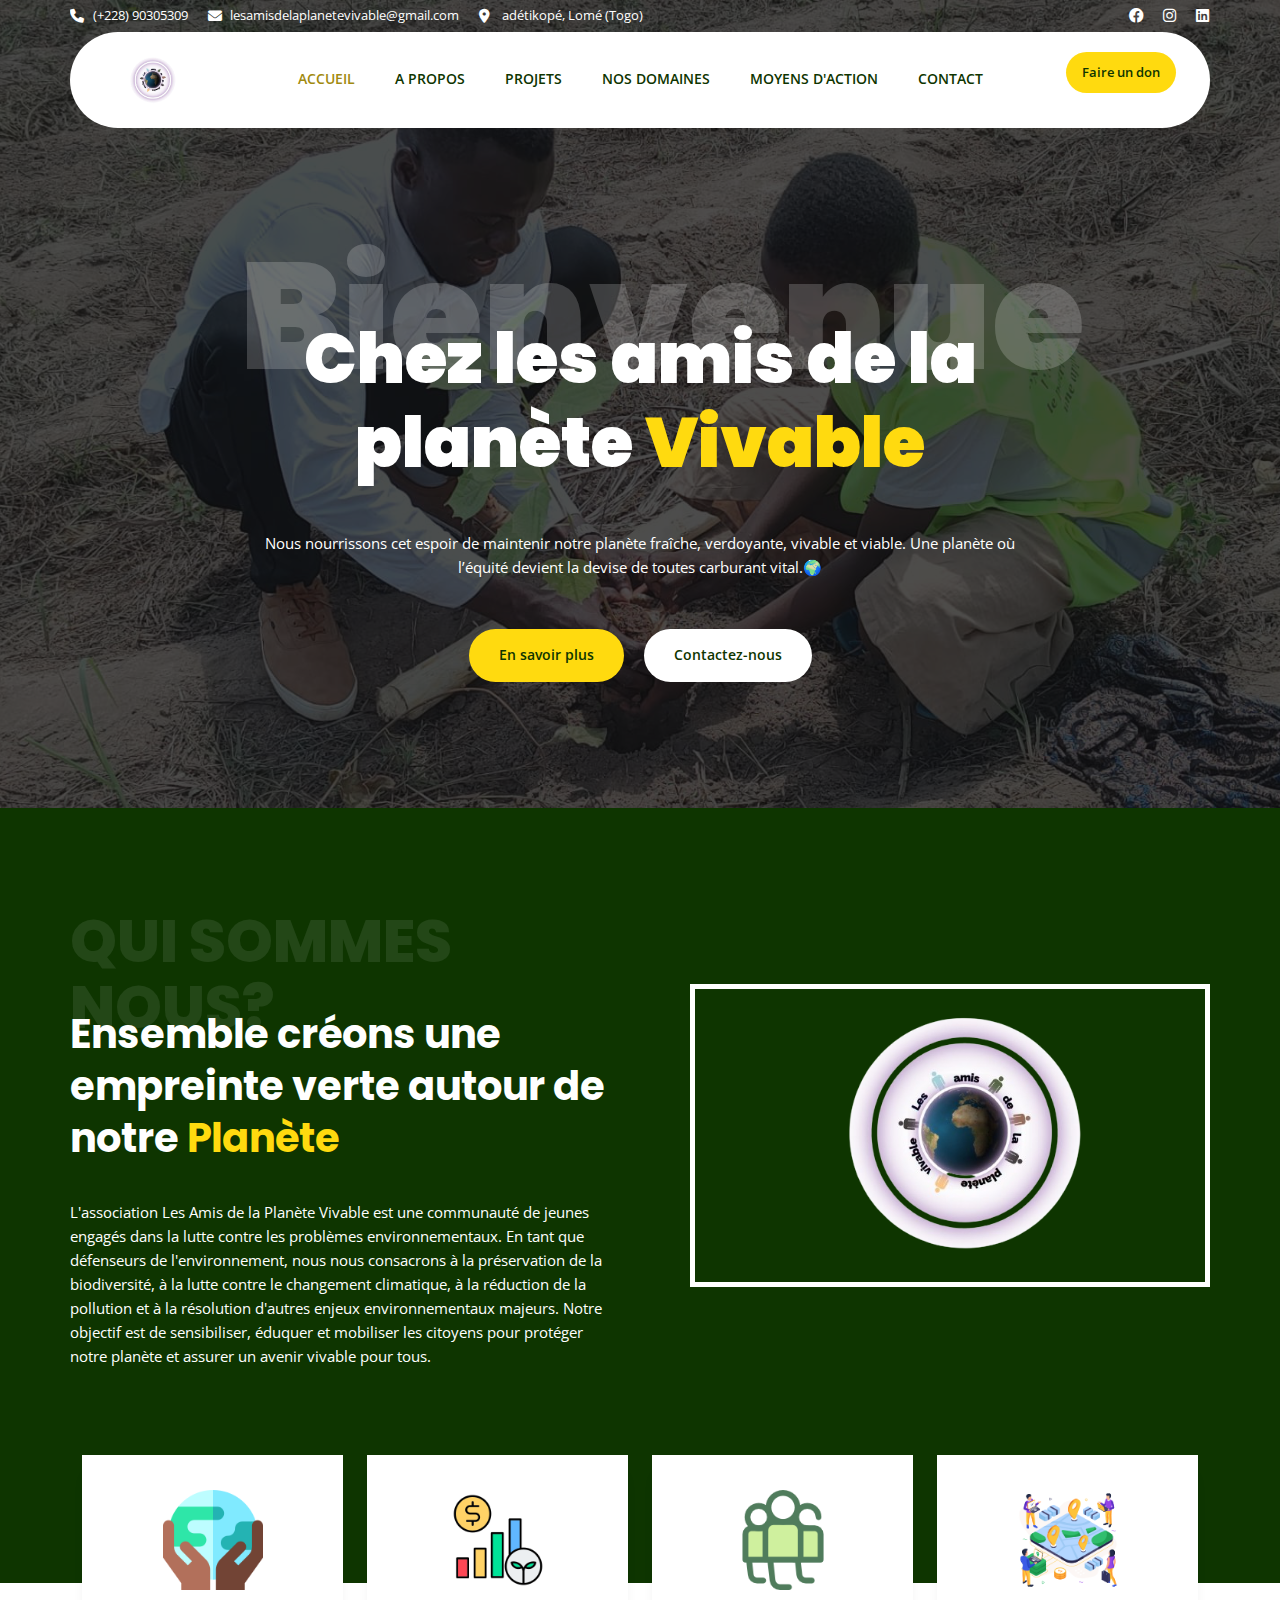
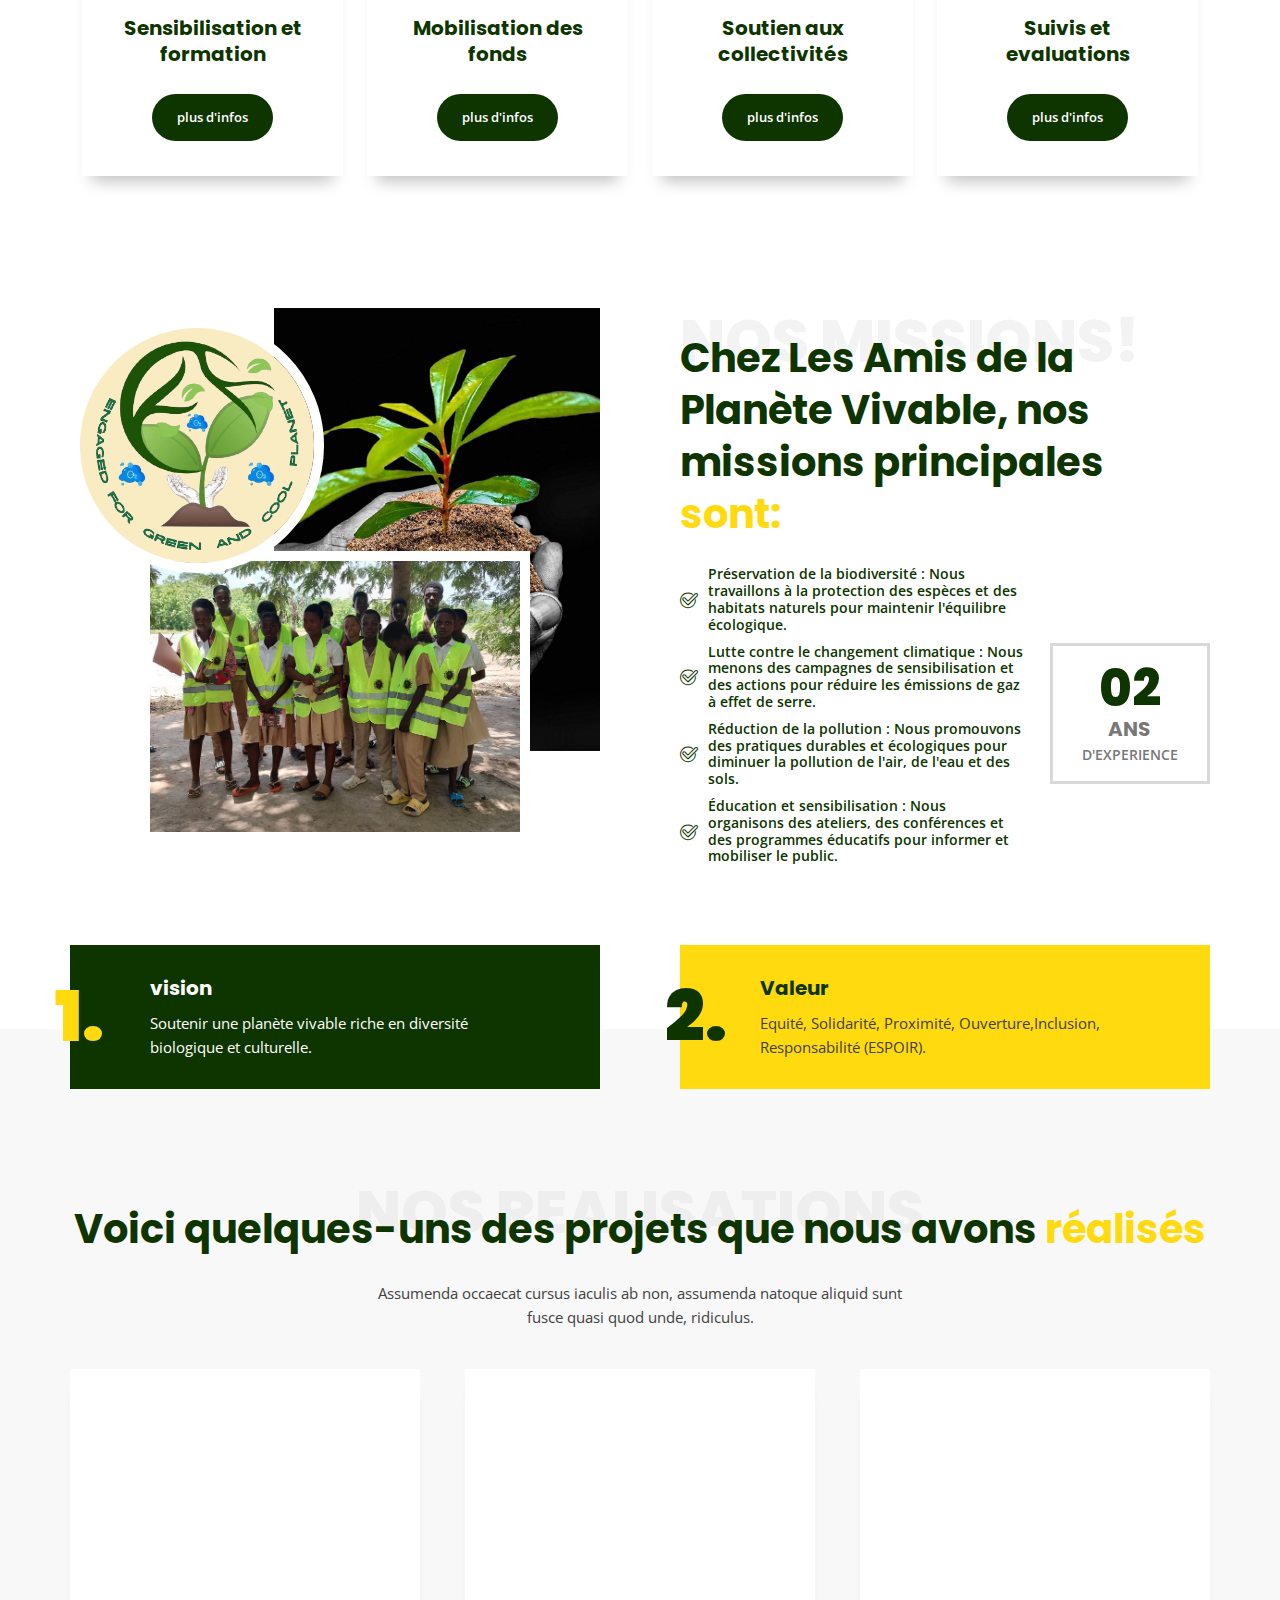
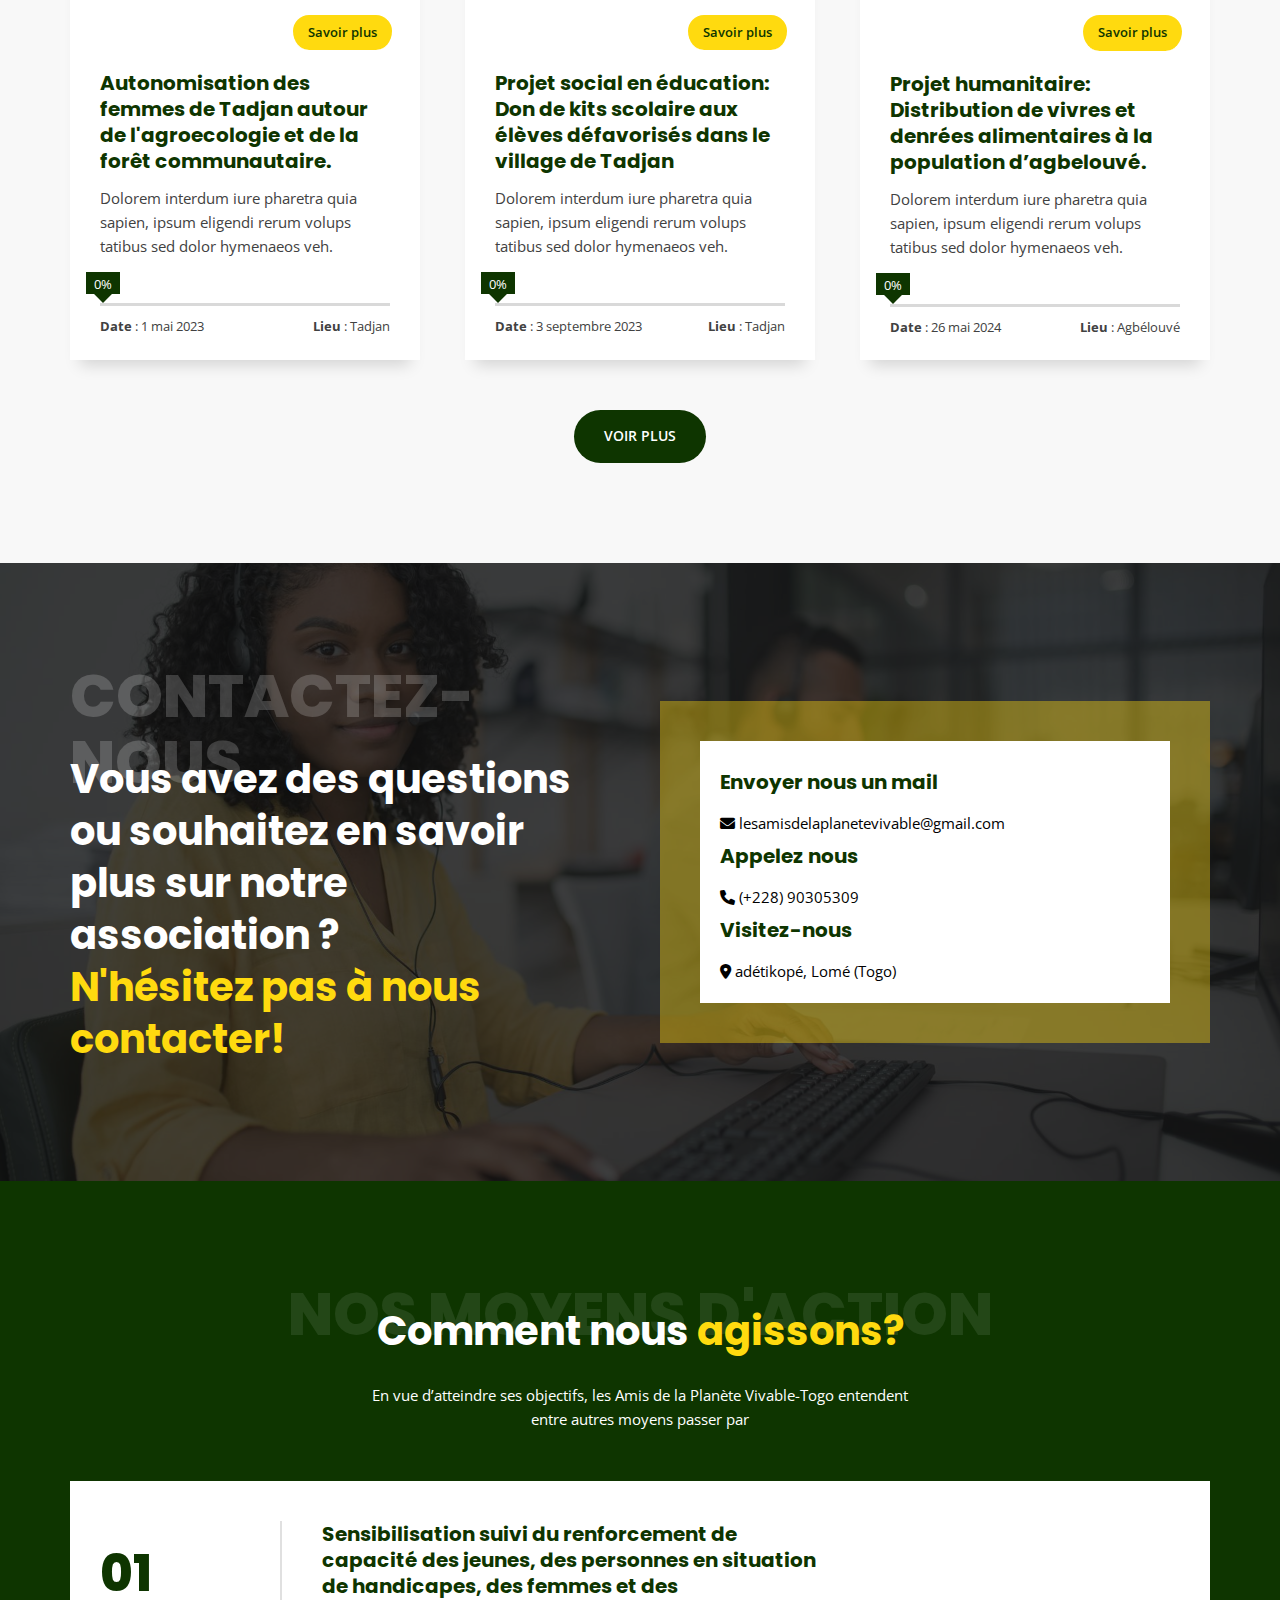
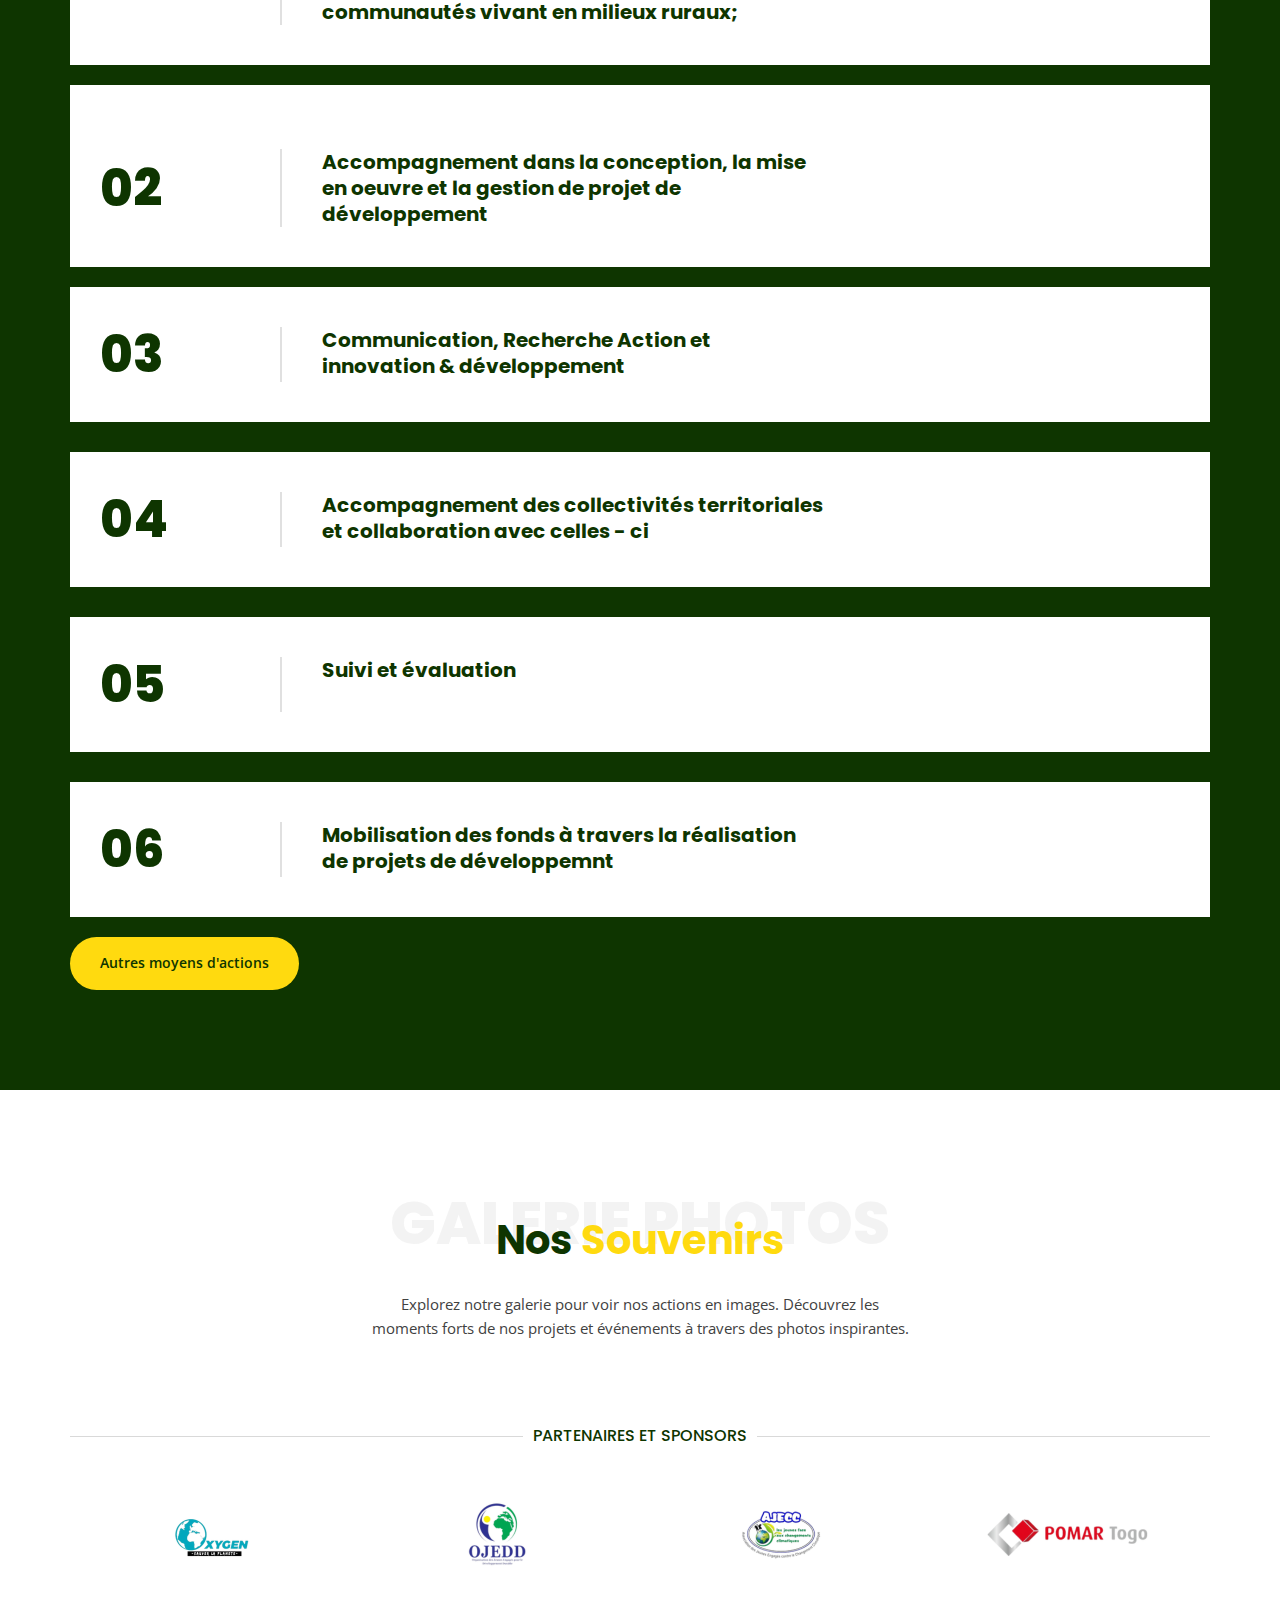
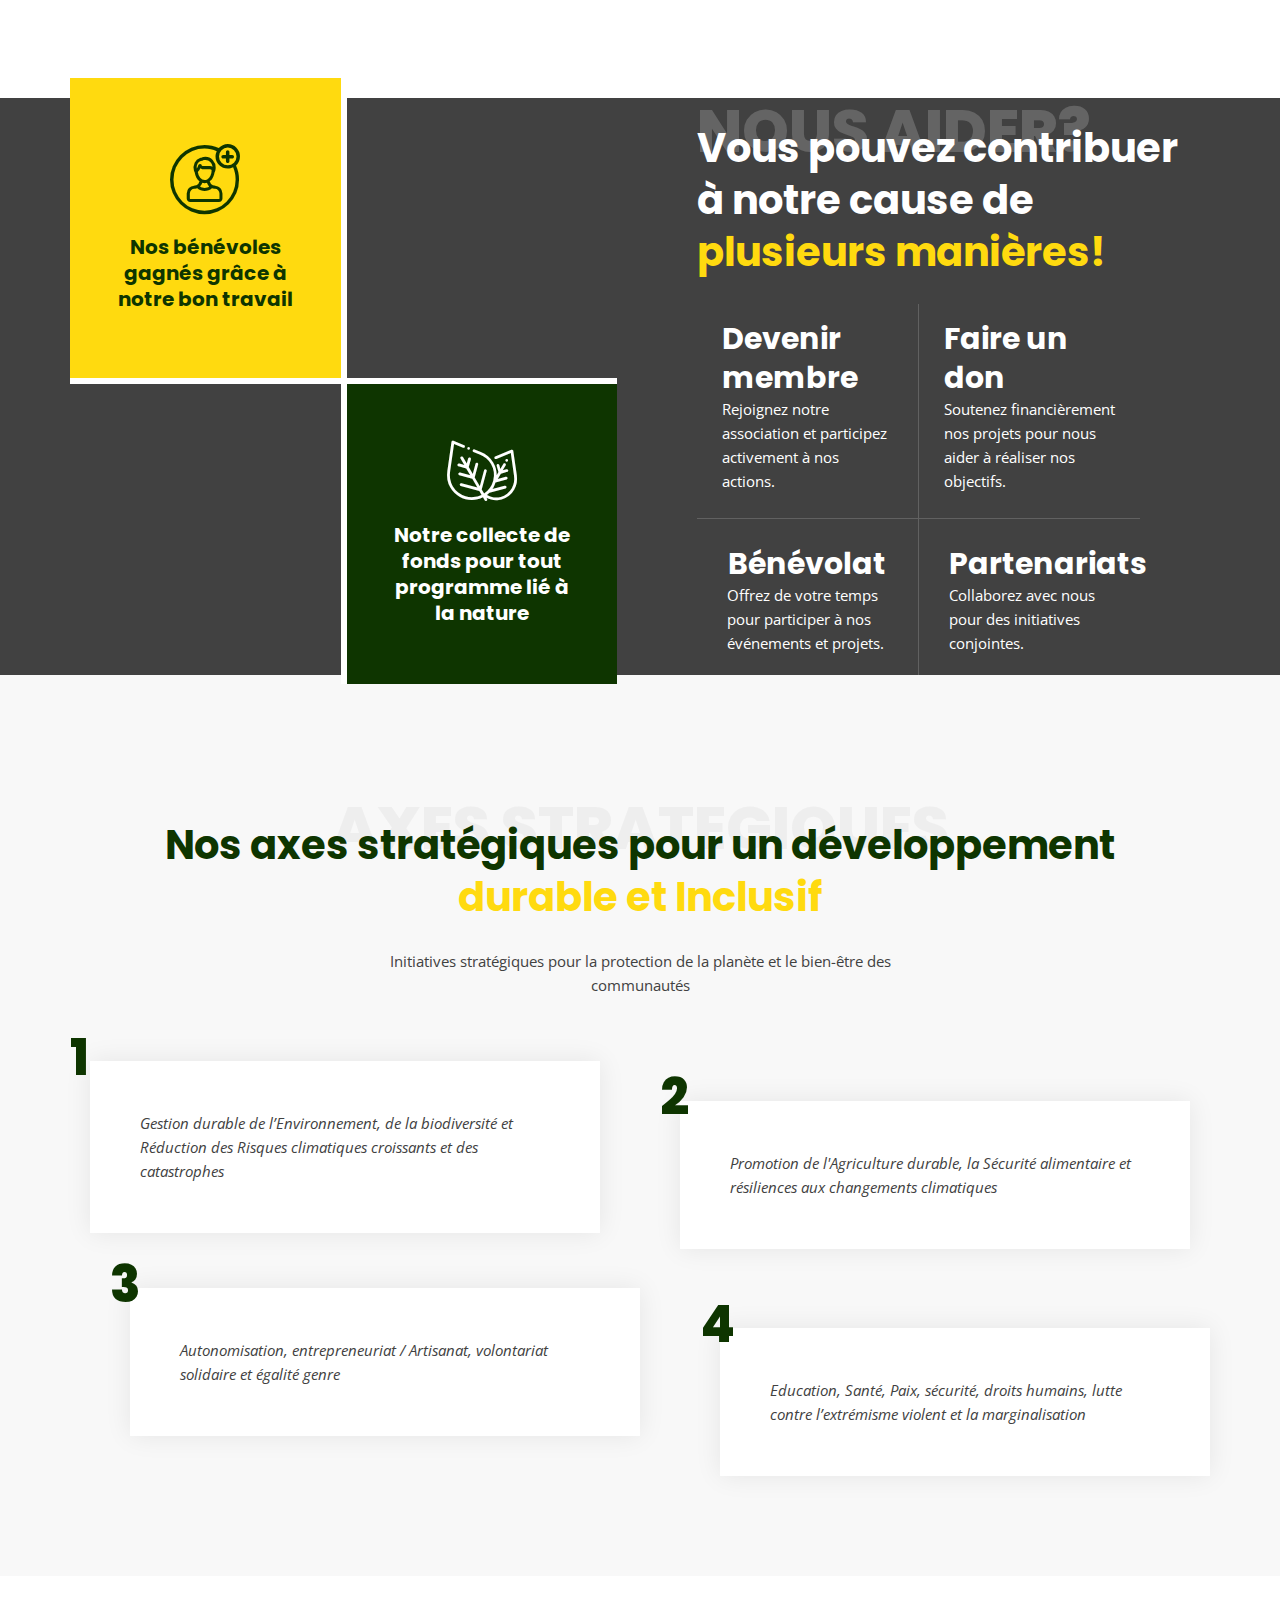
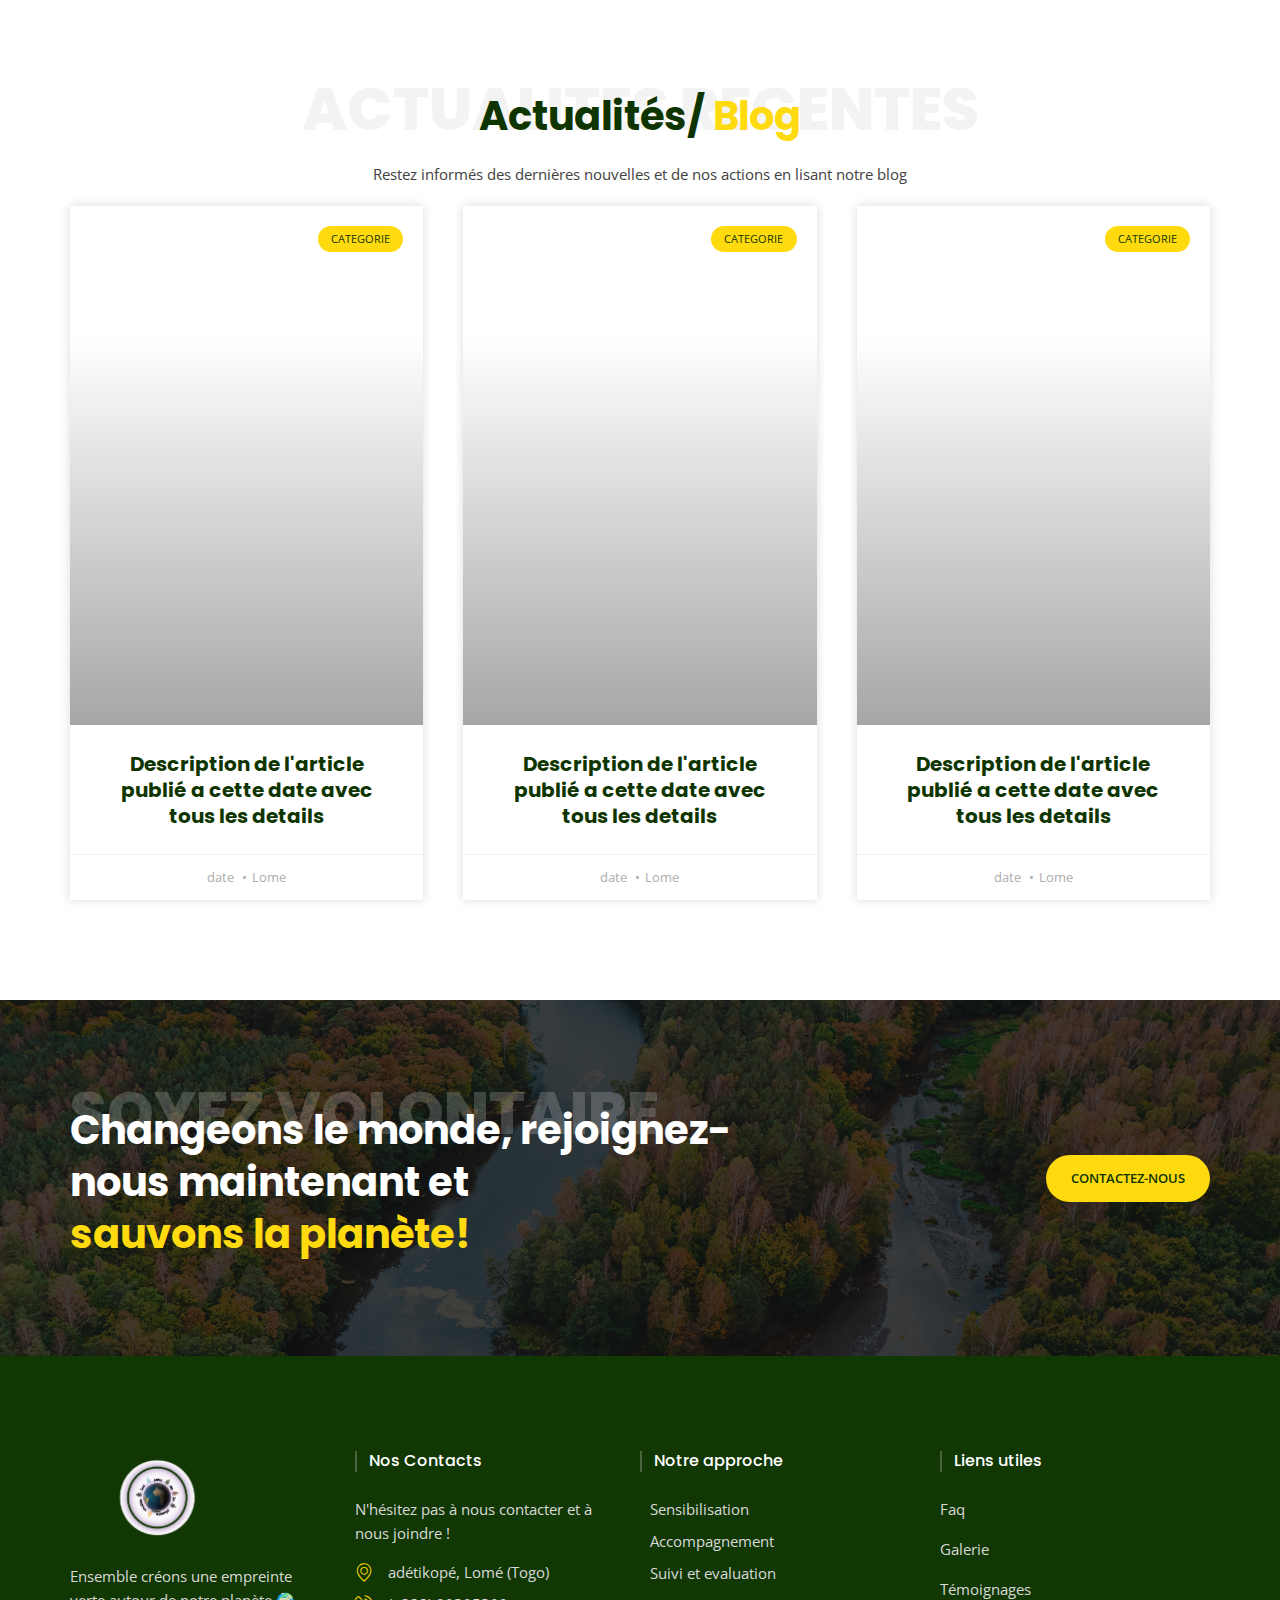
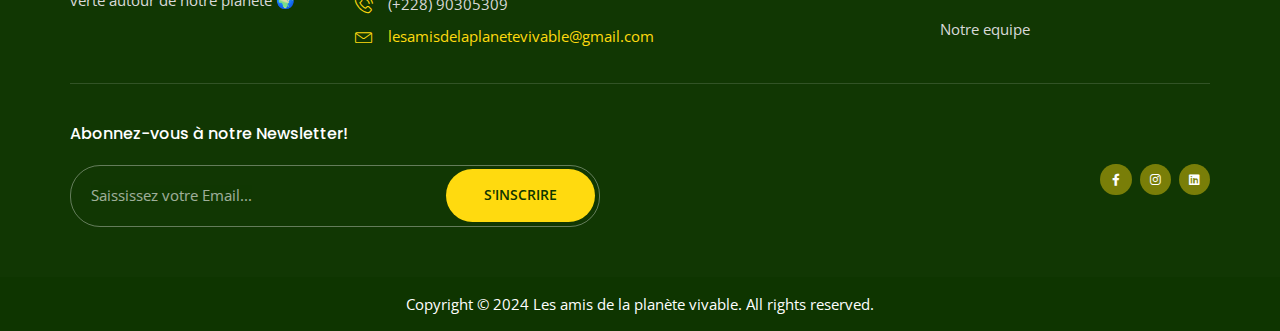
==== commit 12181120: "pusher" ====
--- a/index.html
+++ b/index.html
@@ -9,8 +9,8 @@
 	<meta name="generator" content="WordPress 6.5.3" />
 	<meta name="generator" content="WooCommerce 8.8.3" />
 	<meta name='robots' content='max-image-preview:large' />
-	<meta name="msapplication-TileImage" content="img/LG_ASS.png />
-	<meta name="generator" content="Elementor 3.21.5; features: e_optimized_assets_loading, e_optimized_css_loading, additional_custom_breakpoints; settings: css_print_method-external, google_font-enabled, font_display-auto">
+	<meta name="msapplication-TileImage" content="img/LG_ASS.png/">
+	<meta name="generator content="Elementor 3.21.5; features: e_optimized_assets_loading, e_optimized_css_loading, additional_custom_breakpoints; settings: css_print_method-external, google_font-enabled, font_display-auto">
 	<title>APV - Accueil</title>
 	<!-- Balises links -->
 	<link rel="profile" href="https://gmpg.org/xfn/11">
@@ -209,7 +209,7 @@
 															<a href="domaines.html" class="elementor-item">NOS DOMAINES</a>
 														</li>
 														<li class="menu-item menu-item-type-custom menu-item-object-custom menu-item-has-children menu-item-80">
-															<a href="#" class="elementor-item">MOYENS D'ACTION</a>
+															<a href="approches.html" class="elementor-item">MOYENS D'ACTION</a>
 														</li>
 														<li class="menu-item menu-item-type-custom menu-item-object-custom menu-item-79">
 															<a href="contact.html" class="elementor-item">CONTACT</a>
@@ -1087,13 +1087,13 @@
 											<div class="elementor-widget-wrap elementor-element-populated">
 												<div class="elementor-element elementor-element-8149f81 elementor-align-center elementor-widget elementor-widget-button" data-id="8149f81" data-element_type="widget" data-widget_type="button.default">
 													<div class="elementor-widget-container">
-														<div class="elementor-button-wrapper">
+														<!-- <div class="elementor-button-wrapper">
 															<a class="elementor-button elementor-button-link elementor-size-sm" href="approches.html">
 																<span class="elementor-button-content-wrapper">
 																	<span class="elementor-button-text">En savoir plus</span>
 																</span>
 															</a>
-														</div>
+														</div> -->
 													</div>
 												</div>
 											</div>
@@ -1125,13 +1125,13 @@
 											<div class="elementor-widget-wrap elementor-element-populated">
 												<div class="elementor-element elementor-element-f463acf elementor-align-center elementor-widget elementor-widget-button" data-id="f463acf" data-element_type="widget" data-widget_type="button.default">
 													<div class="elementor-widget-container">
-														<div class="elementor-button-wrapper">
+														<!-- <div class="elementor-button-wrapper">
 															<a class="elementor-button elementor-button-link elementor-size-sm" href="approches.html">
 																<span class="elementor-button-content-wrapper">
 																	<span class="elementor-button-text">En savoir plus</span>
 																</span>
 															</a>
-														</div>
+														</div> -->
 													</div>
 												</div>
 											</div>
@@ -1163,13 +1163,13 @@
 											<div class="elementor-widget-wrap elementor-element-populated">
 												<div class="elementor-element elementor-element-d3b858b elementor-align-center elementor-widget elementor-widget-button" data-id="d3b858b" data-element_type="widget" data-widget_type="button.default">
 													<div class="elementor-widget-container">
-														<div class="elementor-button-wrapper">
+														<!-- <div class="elementor-button-wrapper">
 															<a class="elementor-button elementor-button-link elementor-size-sm" href="approches.html">
 																<span class="elementor-button-content-wrapper">
 																	<span class="elementor-button-text">En savoir plus</span>
 																</span>
 															</a>
-														</div>
+														</div> -->
 													</div>
 												</div>
 											</div>
@@ -1202,13 +1202,13 @@
 											<div class="elementor-widget-wrap elementor-element-populated">
 												<div class="elementor-element elementor-element-d3b858b elementor-align-center elementor-widget elementor-widget-button" data-id="d3b858b" data-element_type="widget" data-widget_type="button.default">
 													<div class="elementor-widget-container">
-														<div class="elementor-button-wrapper">
+														<!-- <div class="elementor-button-wrapper">
 															<a class="elementor-button elementor-button-link elementor-size-sm" href="approches.html">
 																<span class="elementor-button-content-wrapper">
 																	<span class="elementor-button-text">En savoir plus</span>
 																</span>
 															</a>
-														</div>
+														</div> -->
 													</div>
 												</div>
 											</div>
@@ -1240,13 +1240,13 @@
 											<div class="elementor-widget-wrap elementor-element-populated">
 												<div class="elementor-element elementor-element-d3b858b elementor-align-center elementor-widget elementor-widget-button" data-id="d3b858b" data-element_type="widget" data-widget_type="button.default">
 													<div class="elementor-widget-container">
-														<div class="elementor-button-wrapper">
+														<!-- <div class="elementor-button-wrapper">
 															<a class="elementor-button elementor-button-link elementor-size-sm" href="approches.html">
 																<span class="elementor-button-content-wrapper">
 																	<span class="elementor-button-text">En savoir plus</span>
 																</span>
 															</a>
-														</div>
+														</div> -->
 													</div>
 												</div>
 											</div>
@@ -1278,13 +1278,13 @@
 											<div class="elementor-widget-wrap elementor-element-populated">
 												<div class="elementor-element elementor-element-d3b858b elementor-align-center elementor-widget elementor-widget-button" data-id="d3b858b" data-element_type="widget" data-widget_type="button.default">
 													<div class="elementor-widget-container">
-														<div class="elementor-button-wrapper">
+														<!-- <div class="elementor-button-wrapper">
 															<a class="elementor-button elementor-button-link elementor-size-sm" href="approches.html">
 																<span class="elementor-button-content-wrapper">
 																	<span class="elementor-button-text">En savoir plus</span>
 																</span>
 															</a>
-														</div>
+														</div> -->
 													</div>
 												</div>
 											</div>
@@ -1345,33 +1345,33 @@
 												<div class="elementor-gallery-item__overlay"></div>
 												<div class="elementor-gallery-item__content"></div>
 											</a>
-											<a class="e-gallery-item elementor-gallery-item elementor-animated-content" href="img/4.jpeg" data-elementor-open-lightbox="yes" data-elementor-lightbox-slideshow="cb8d7f8" data-elementor-lightbox-title="img30" data-e-action-hash="#elementor-action%3Aaction%3Dlightbox%26settings%3DeyJpZCI6NDUxLCJ1cmwiOiJodHRwczpcL1wvZGVtby5ib3NhdGhlbWVzLmNvbVwvZW52aXJvblwvd3AtY29udGVudFwvdXBsb2Fkc1wvc2l0ZXNcLzMyXC8yMDIyXC8wOFwvaW1nMzAuanBnIiwic2xpZGVzaG93IjoiY2I4ZDdmOCJ9">
-												<div class="e-gallery-image elementor-gallery-item__image" data-thumbnail="img/4.jpeg" data-width="300" data-height="250" aria-label="" role="img"></div>
+											<a class="e-gallery-item elementor-gallery-item elementor-animated-content" href="img/DKA.jpg" data-elementor-open-lightbox="yes" data-elementor-lightbox-slideshow="cb8d7f8" data-elementor-lightbox-title="img30" data-e-action-hash="#elementor-action%3Aaction%3Dlightbox%26settings%3DeyJpZCI6NDUxLCJ1cmwiOiJodHRwczpcL1wvZGVtby5ib3NhdGhlbWVzLmNvbVwvZW52aXJvblwvd3AtY29udGVudFwvdXBsb2Fkc1wvc2l0ZXNcLzMyXC8yMDIyXC8wOFwvaW1nMzAuanBnIiwic2xpZGVzaG93IjoiY2I4ZDdmOCJ9">
+												<div class="e-gallery-image elementor-gallery-item__image" data-thumbnail="img/DKA.jpg" data-width="300" data-height="250" aria-label="" role="img"></div>
 												<div class="elementor-gallery-item__overlay"></div>
 												<div class="elementor-gallery-item__content"></div>
 											</a>
-											<a class="e-gallery-item elementor-gallery-item elementor-animated-content" href="img/4.jpeg" data-elementor-open-lightbox="yes" data-elementor-lightbox-slideshow="cb8d7f8" data-elementor-lightbox-title="img26" data-e-action-hash="#elementor-action%3Aaction%3Dlightbox%26settings%3DeyJpZCI6NDQ3LCJ1cmwiOiJodHRwczpcL1wvZGVtby5ib3NhdGhlbWVzLmNvbVwvZW52aXJvblwvd3AtY29udGVudFwvdXBsb2Fkc1wvc2l0ZXNcLzMyXC8yMDIyXC8wOFwvaW1nMjYuanBnIiwic2xpZGVzaG93IjoiY2I4ZDdmOCJ9">
-												<div class="e-gallery-image elementor-gallery-item__image" data-thumbnail="img/4.jpeg" data-width="300" data-height="300" aria-label="" role="img"></div>
+											<a class="e-gallery-item elementor-gallery-item elementor-animated-content" href="img/aide2.jpg" data-elementor-open-lightbox="yes" data-elementor-lightbox-slideshow="cb8d7f8" data-elementor-lightbox-title="img26" data-e-action-hash="#elementor-action%3Aaction%3Dlightbox%26settings%3DeyJpZCI6NDQ3LCJ1cmwiOiJodHRwczpcL1wvZGVtby5ib3NhdGhlbWVzLmNvbVwvZW52aXJvblwvd3AtY29udGVudFwvdXBsb2Fkc1wvc2l0ZXNcLzMyXC8yMDIyXC8wOFwvaW1nMjYuanBnIiwic2xpZGVzaG93IjoiY2I4ZDdmOCJ9">
+												<div class="e-gallery-image elementor-gallery-item__image" data-thumbnail="img/aide2.jpg" data-width="300" data-height="300" aria-label="" role="img"></div>
 												<div class="elementor-gallery-item__overlay"></div>
 												<div class="elementor-gallery-item__content"></div>
 											</a>
-											<a class="e-gallery-item elementor-gallery-item elementor-animated-content" href="img/4.jpeg" data-elementor-open-lightbox="yes" data-elementor-lightbox-slideshow="cb8d7f8" data-elementor-lightbox-title="img32" data-e-action-hash="#elementor-action%3Aaction%3Dlightbox%26settings%3DeyJpZCI6NDUzLCJ1cmwiOiJodHRwczpcL1wvZGVtby5ib3NhdGhlbWVzLmNvbVwvZW52aXJvblwvd3AtY29udGVudFwvdXBsb2Fkc1wvc2l0ZXNcLzMyXC8yMDIyXC8wOFwvaW1nMzIuanBnIiwic2xpZGVzaG93IjoiY2I4ZDdmOCJ9">
-												<div class="e-gallery-image elementor-gallery-item__image" data-thumbnail="img/4.jpeg" data-width="300" data-height="350" aria-label="" role="img"></div>
+											<a class="e-gallery-item elementor-gallery-item elementor-animated-content" href="img/JA1.jpg" data-elementor-open-lightbox="yes" data-elementor-lightbox-slideshow="cb8d7f8" data-elementor-lightbox-title="img32" data-e-action-hash="#elementor-action%3Aaction%3Dlightbox%26settings%3DeyJpZCI6NDUzLCJ1cmwiOiJodHRwczpcL1wvZGVtby5ib3NhdGhlbWVzLmNvbVwvZW52aXJvblwvd3AtY29udGVudFwvdXBsb2Fkc1wvc2l0ZXNcLzMyXC8yMDIyXC8wOFwvaW1nMzIuanBnIiwic2xpZGVzaG93IjoiY2I4ZDdmOCJ9">
+												<div class="e-gallery-image elementor-gallery-item__image" data-thumbnail="img/JA1.jpg" data-width="300" data-height="350" aria-label="" role="img"></div>
 												<div class="elementor-gallery-item__overlay"></div>
 												<div class="elementor-gallery-item__content"></div>
 											</a>
-											<a class="e-gallery-item elementor-gallery-item elementor-animated-content" href="img/4.jpeg" data-elementor-open-lightbox="yes" data-elementor-lightbox-slideshow="cb8d7f8" data-elementor-lightbox-title="img31" data-e-action-hash="#elementor-action%3Aaction%3Dlightbox%26settings%3DeyJpZCI6NDUyLCJ1cmwiOiJodHRwczpcL1wvZGVtby5ib3NhdGhlbWVzLmNvbVwvZW52aXJvblwvd3AtY29udGVudFwvdXBsb2Fkc1wvc2l0ZXNcLzMyXC8yMDIyXC8wOFwvaW1nMzEuanBnIiwic2xpZGVzaG93IjoiY2I4ZDdmOCJ9">
-												<div class="e-gallery-image elementor-gallery-item__image" data-thumbnail="img/4.jpeg" data-width="300" data-height="350" aria-label="" role="img"></div>
+											<a class="e-gallery-item elementor-gallery-item elementor-animated-content" href="img/COOP.jpg" data-elementor-open-lightbox="yes" data-elementor-lightbox-slideshow="cb8d7f8" data-elementor-lightbox-title="img31" data-e-action-hash="#elementor-action%3Aaction%3Dlightbox%26settings%3DeyJpZCI6NDUyLCJ1cmwiOiJodHRwczpcL1wvZGVtby5ib3NhdGhlbWVzLmNvbVwvZW52aXJvblwvd3AtY29udGVudFwvdXBsb2Fkc1wvc2l0ZXNcLzMyXC8yMDIyXC8wOFwvaW1nMzEuanBnIiwic2xpZGVzaG93IjoiY2I4ZDdmOCJ9">
+												<div class="e-gallery-image elementor-gallery-item__image" data-thumbnail="img/COOP.jpg" data-width="300" data-height="350" aria-label="" role="img"></div>
 												<div class="elementor-gallery-item__overlay"></div>
 												<div class="elementor-gallery-item__content"></div>
 											</a>
-											<a class="e-gallery-item elementor-gallery-item elementor-animated-content" href="img/4.jpeg" data-elementor-open-lightbox="yes" data-elementor-lightbox-slideshow="cb8d7f8" data-elementor-lightbox-title="img28" data-e-action-hash="#elementor-action%3Aaction%3Dlightbox%26settings%3DeyJpZCI6NDQ5LCJ1cmwiOiJodHRwczpcL1wvZGVtby5ib3NhdGhlbWVzLmNvbVwvZW52aXJvblwvd3AtY29udGVudFwvdXBsb2Fkc1wvc2l0ZXNcLzMyXC8yMDIyXC8wOFwvaW1nMjguanBnIiwic2xpZGVzaG93IjoiY2I4ZDdmOCJ9">
-												<div class="e-gallery-image elementor-gallery-item__image" data-thumbnail="img/4.jpeg" data-width="300" data-height="300" aria-label="" role="img"></div>
+											<a class="e-gallery-item elementor-gallery-item elementor-animated-content" href="img/FT3.jpg" data-elementor-open-lightbox="yes" data-elementor-lightbox-slideshow="cb8d7f8" data-elementor-lightbox-title="img28" data-e-action-hash="#elementor-action%3Aaction%3Dlightbox%26settings%3DeyJpZCI6NDQ5LCJ1cmwiOiJodHRwczpcL1wvZGVtby5ib3NhdGhlbWVzLmNvbVwvZW52aXJvblwvd3AtY29udGVudFwvdXBsb2Fkc1wvc2l0ZXNcLzMyXC8yMDIyXC8wOFwvaW1nMjguanBnIiwic2xpZGVzaG93IjoiY2I4ZDdmOCJ9">
+												<div class="e-gallery-image elementor-gallery-item__image" data-thumbnail="img/FT3.jpg" data-width="300" data-height="300" aria-label="" role="img"></div>
 												<div class="elementor-gallery-item__overlay"></div>
 												<div class="elementor-gallery-item__content"></div>
 											</a>
-											<a class="e-gallery-item elementor-gallery-item elementor-animated-content" href="img/4.jpeg" data-elementor-open-lightbox="yes" data-elementor-lightbox-slideshow="cb8d7f8" data-elementor-lightbox-title="img27" data-e-action-hash="#elementor-action%3Aaction%3Dlightbox%26settings%3DeyJpZCI6NDQ4LCJ1cmwiOiJodHRwczpcL1wvZGVtby5ib3NhdGhlbWVzLmNvbVwvZW52aXJvblwvd3AtY29udGVudFwvdXBsb2Fkc1wvc2l0ZXNcLzMyXC8yMDIyXC8wOFwvaW1nMjcuanBnIiwic2xpZGVzaG93IjoiY2I4ZDdmOCJ9">
-												<div class="e-gallery-image elementor-gallery-item__image" data-thumbnail="img/4.jpeg" data-width="300" data-height="300" aria-label="" role="img"></div>
+											<a class="e-gallery-item elementor-gallery-item elementor-animated-content" href="img/FT1.jpg" data-elementor-open-lightbox="yes" data-elementor-lightbox-slideshow="cb8d7f8" data-elementor-lightbox-title="img27" data-e-action-hash="#elementor-action%3Aaction%3Dlightbox%26settings%3DeyJpZCI6NDQ4LCJ1cmwiOiJodHRwczpcL1wvZGVtby5ib3NhdGhlbWVzLmNvbVwvZW52aXJvblwvd3AtY29udGVudFwvdXBsb2Fkc1wvc2l0ZXNcLzMyXC8yMDIyXC8wOFwvaW1nMjcuanBnIiwic2xpZGVzaG93IjoiY2I4ZDdmOCJ9">
+												<div class="e-gallery-image elementor-gallery-item__image" data-thumbnail="img/FT1.jpg" data-width="300" data-height="300" aria-label="" role="img"></div>
 												<div class="elementor-gallery-item__overlay"></div>
 												<div class="elementor-gallery-item__content"></div>
 											</a>
